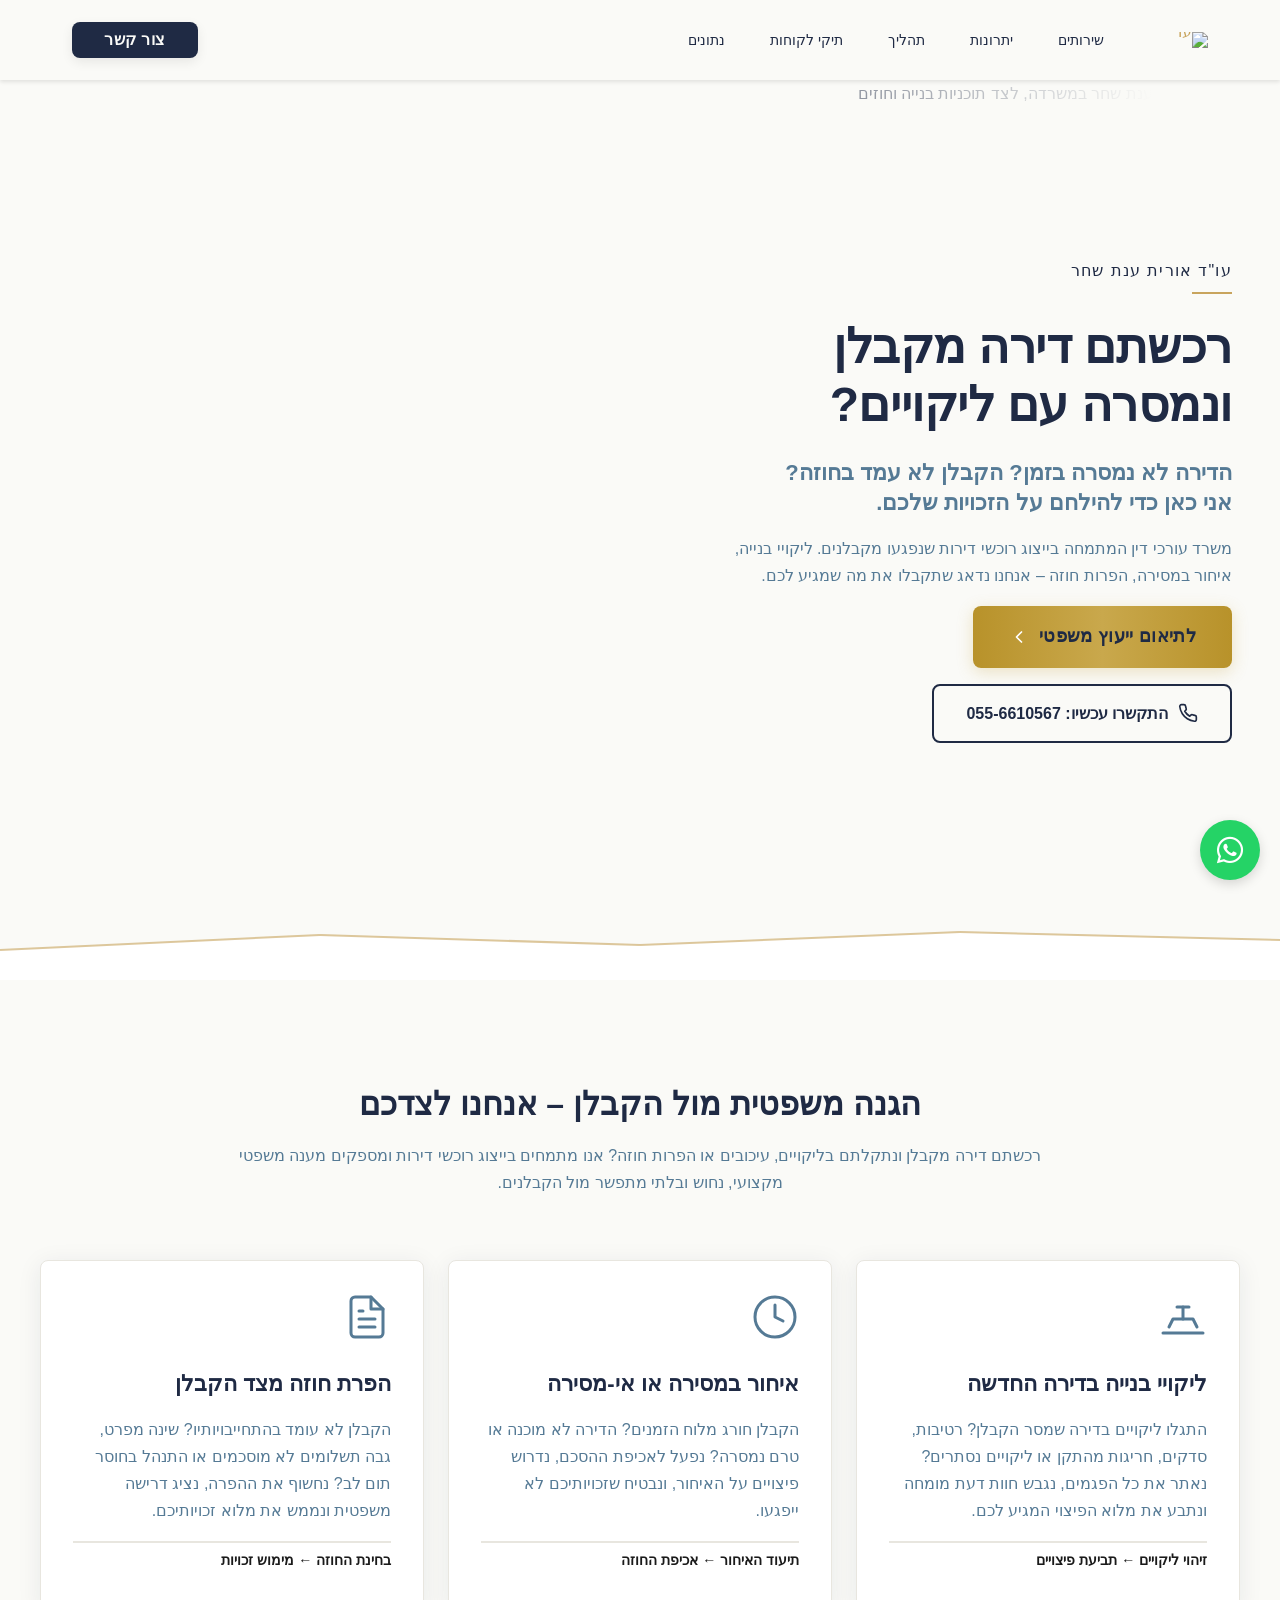
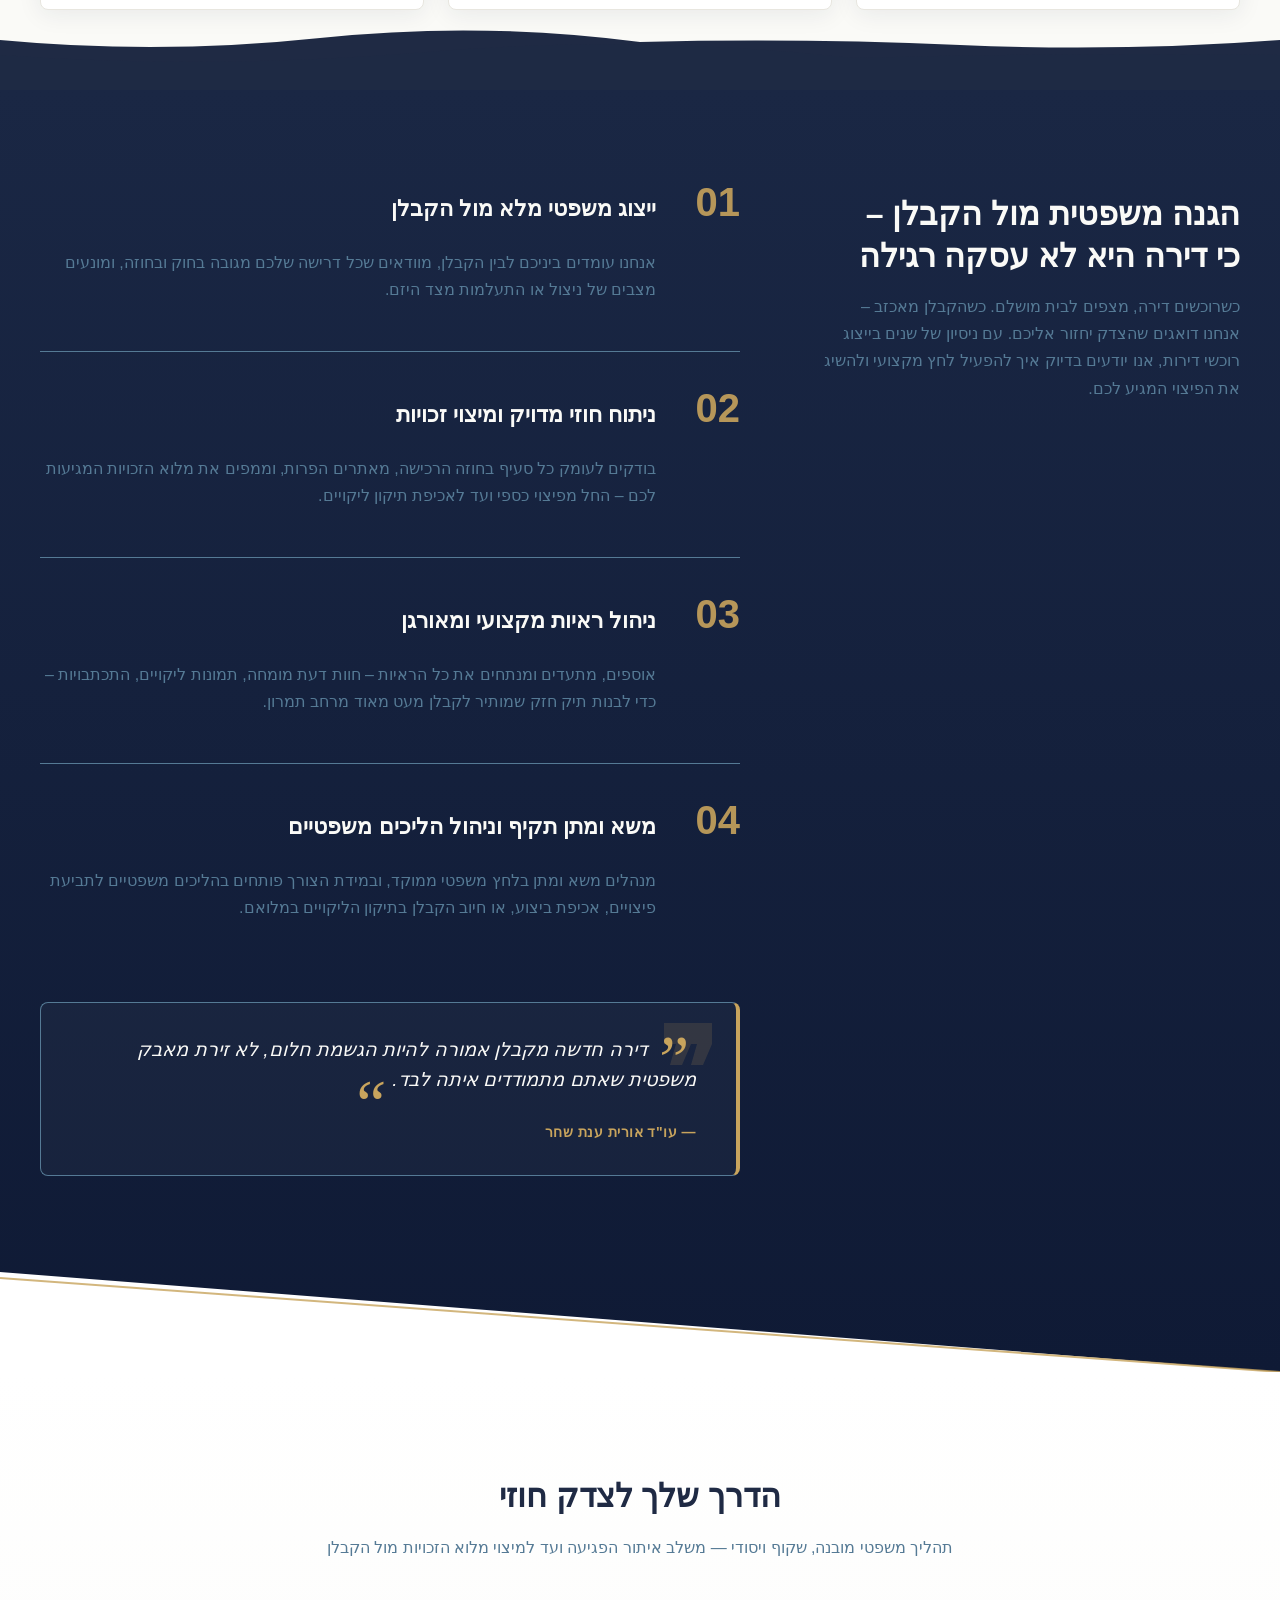
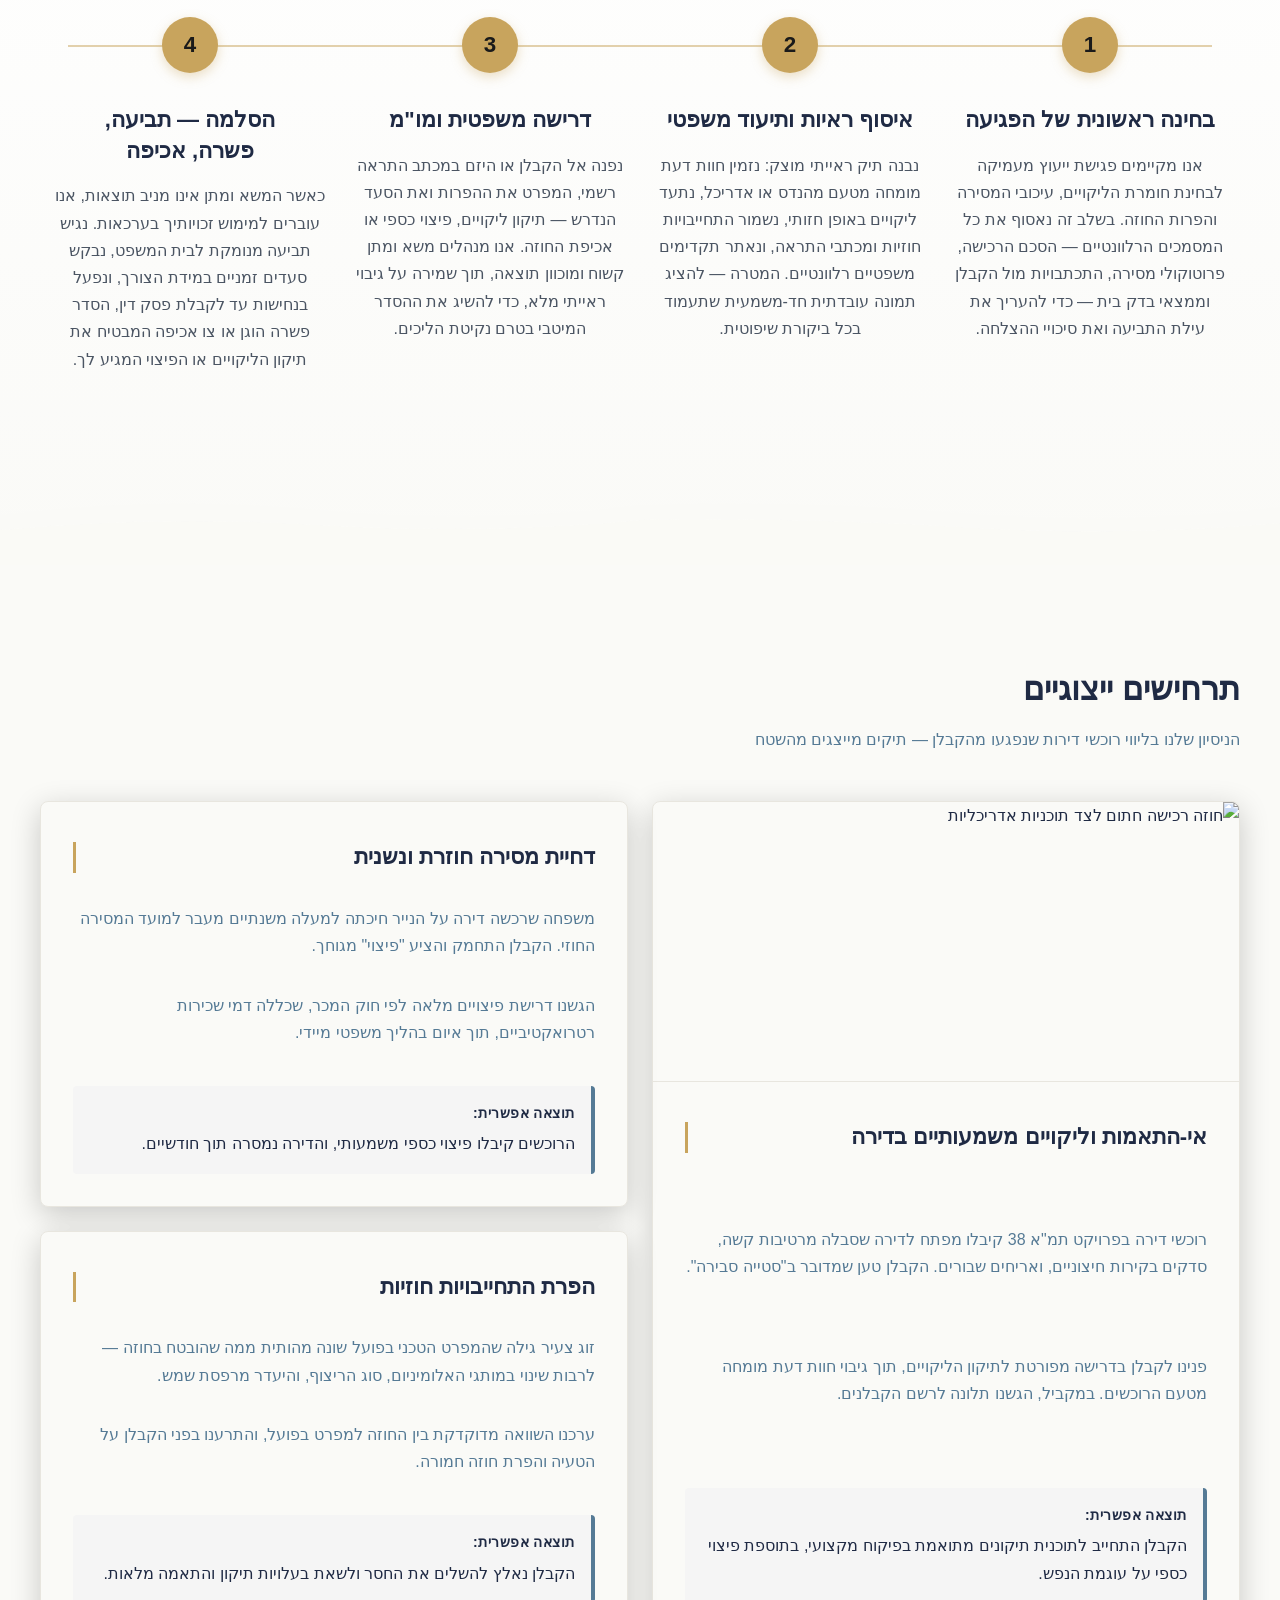
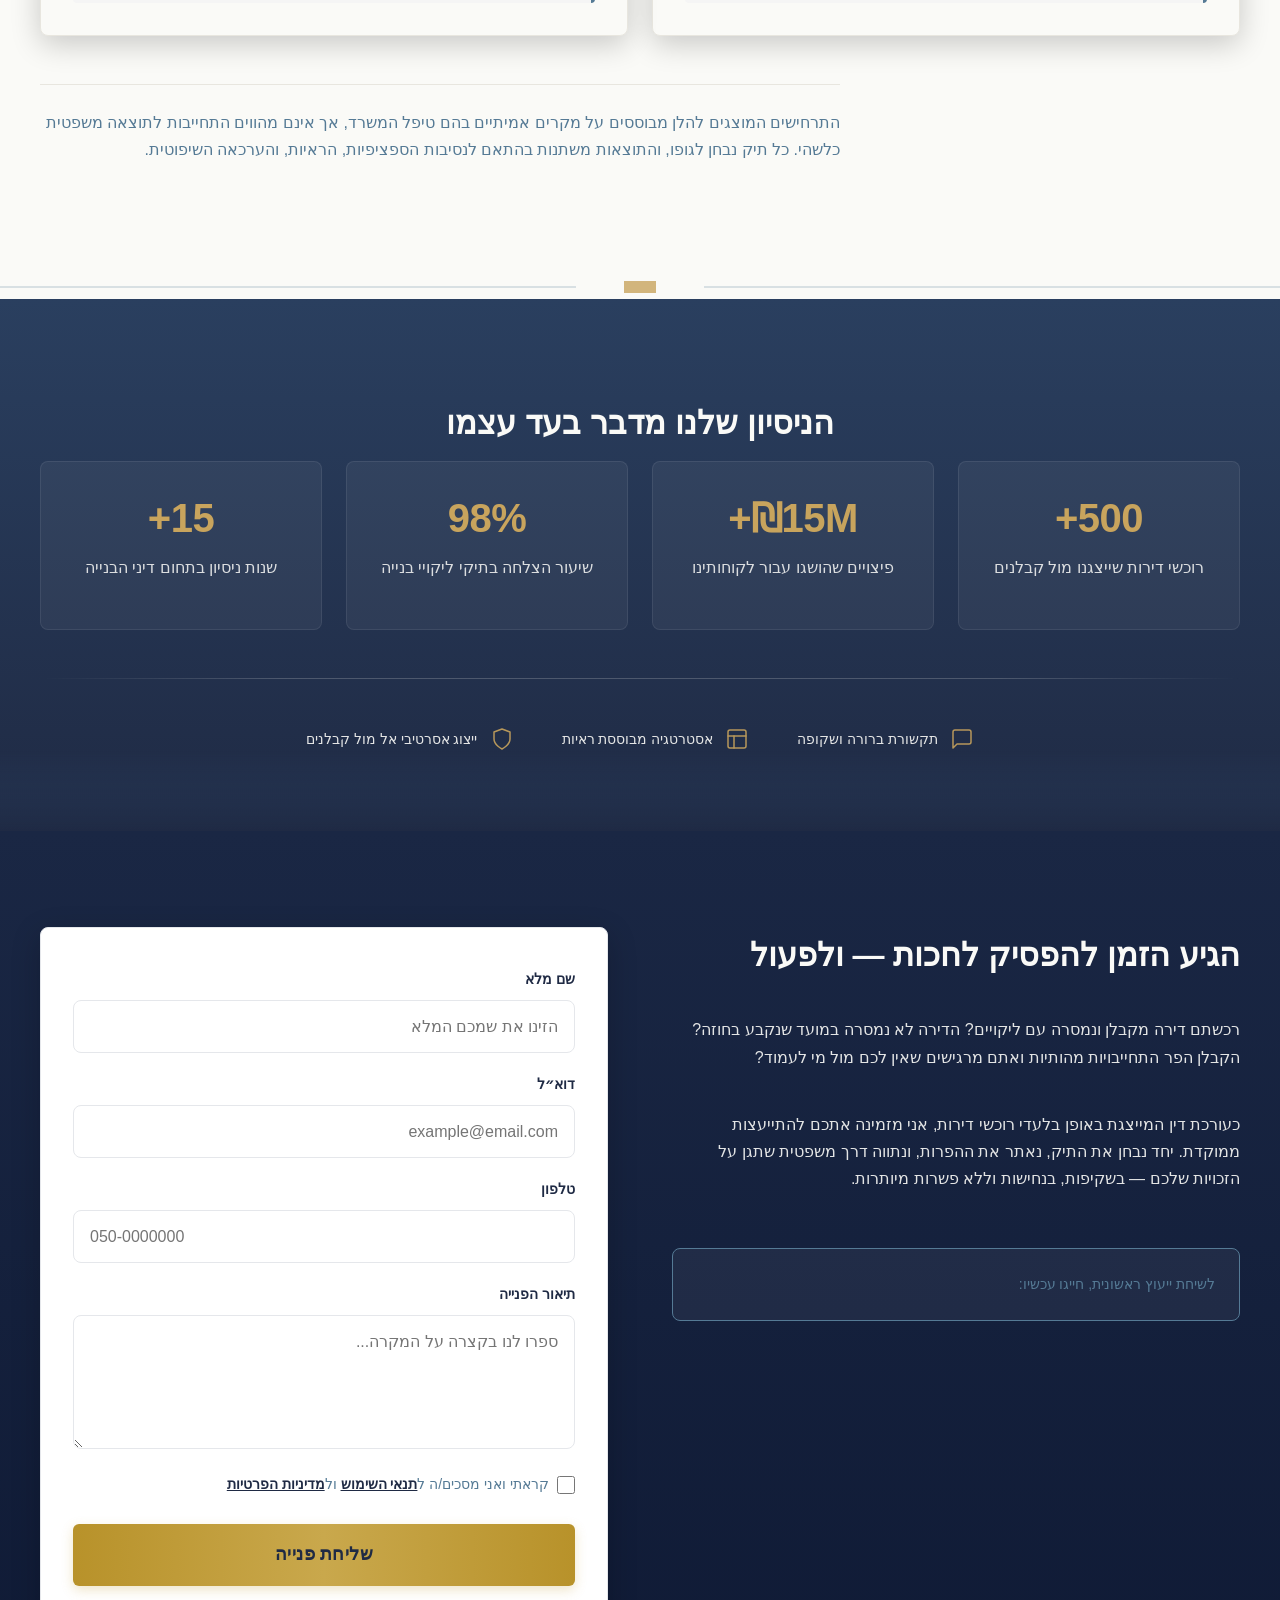
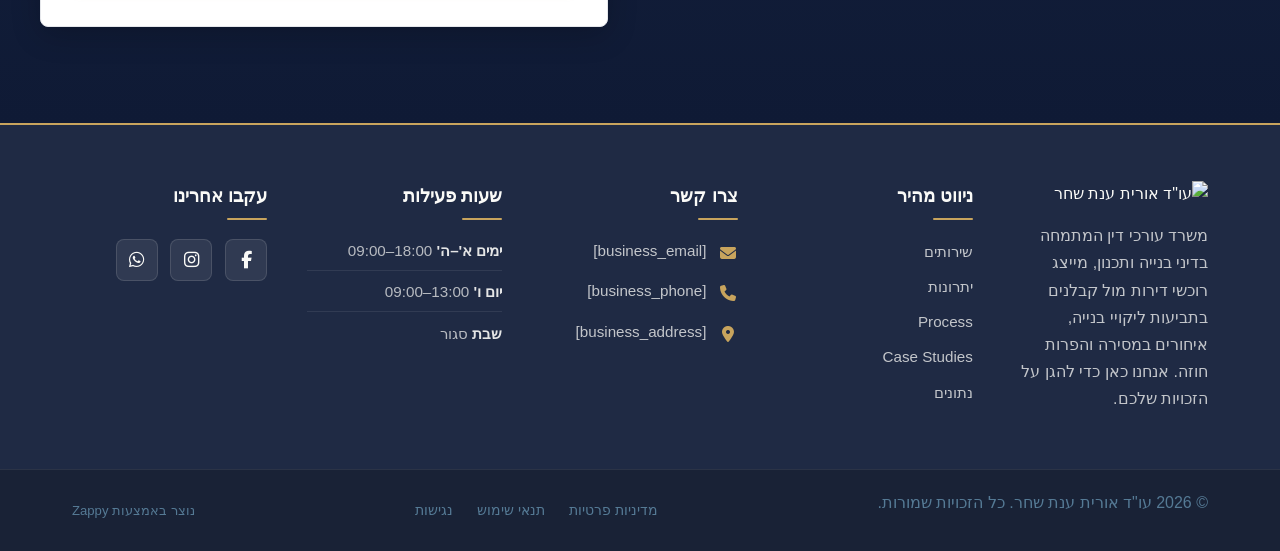
==== index.html @ d9e151fa "Initial website commit" ====
<!DOCTYPE html>
<html lang="he" dir="rtl">
<head>
    <meta charset="UTF-8">
    <meta name="viewport" content="width=device-width, initial-scale=1.0">
    <meta name="robots" content="index, follow">
    <title>הקבלן עשה לך עוול? נילחם על הזכויות שלך — עו&quot;ד אורית ענת שחר</title>
    <meta name="description" content="משרד עורכי דין המתמחה בליקויי בנייה, איחור במסירה והפרות חוזה. מייצגים רוכשי דירות מול קבלנים בנחישות וללא פשרות. צרו קשר עוד היום להערכת סיכויי התביעה שלכם.">
    <meta name="keywords" content="עורך דין ליקויי בנייה, law firm construction, תביעה נגד קבלן על ליקויי בנייה, ייצוג רוכשי דירות מול קבלנים, עו"ד דיני בנייה">
    
    <!-- Favicons -->
    <link rel="icon" type="image/x-icon" href="/assets/favicon.ico">
    <link rel="icon" type="image/png" sizes="16x16" href="/assets/favicon-16x16.png">
    <link rel="icon" type="image/png" sizes="32x32" href="/assets/favicon-32x32.png">
    <link rel="icon" type="image/png" sizes="48x48" href="/assets/favicon-48x48.png">
    <link rel="icon" type="image/png" sizes="192x192" href="/assets/favicon-192x192.png">
    <link rel="icon" type="image/png" sizes="512x512" href="/assets/favicon-512x512.png">
    <link rel="apple-touch-icon" href="/assets/apple-touch-icon.png">
    <!-- Zappy Analytics -->
<script>
(function() {
  'use strict';
  
  // Configuration
  var config = {
    websiteId: 'd4938ee7-b1e9-4eec-ac73-2bf0f45cf42d',
    apiUrl: 'https://api.zappy5.com/api/analytics/track',
    sessionDuration: 30 * 60 * 1000, // 30 minutes
    visitorDuration: 30 * 24 * 60 * 60 * 1000, // 30 days
    trackPageViews: true,
    trackClicks: true,
    trackFormSubmissions: true
  };
  
  // Generate or retrieve persistent visitor ID (30 days)
  function getVisitorId() {
    var visitorKey = 'zappy_visitor_' + config.websiteId;
    var visitor = null;
    
    try {
      visitor = localStorage.getItem(visitorKey);
      if (visitor) {
        var visitorData = JSON.parse(visitor);
        var now = Date.now();
        
        // Check if visitor ID is still valid (30 days)
        if (now - visitorData.created < config.visitorDuration) {
          // Update last seen timestamp
          visitorData.lastSeen = now;
          localStorage.setItem(visitorKey, JSON.stringify(visitorData));
          return visitorData.id;
        }
      }
    } catch (e) {
      console.warn('Zappy Analytics: LocalStorage not available');
    }
    
    // Generate new visitor ID
    var newVisitorId = 'zv_' + Date.now() + '_' + Math.random().toString(36).substr(2, 9);
    
    try {
      localStorage.setItem(visitorKey, JSON.stringify({
        id: newVisitorId,
        created: Date.now(),
        lastSeen: Date.now()
      }));
    } catch (e) {
      // Continue without local storage
    }
    
    return newVisitorId;
  }
  
  // Generate or retrieve session ID (30 minutes)
  function getSessionId() {
    var sessionKey = 'zappy_session_' + config.websiteId;
    var session = null;
    
    try {
      session = sessionStorage.getItem(sessionKey);
      if (session) {
        var sessionData = JSON.parse(session);
        var now = Date.now();
        
        // Check if session is still valid
        if (now - sessionData.timestamp < config.sessionDuration) {
          // Update timestamp
          sessionData.timestamp = now;
          sessionStorage.setItem(sessionKey, JSON.stringify(sessionData));
          return sessionData.id;
        }
      }
    } catch (e) {
      console.warn('Zappy Analytics: SessionStorage not available');
    }
    
    // Generate new session ID
    var newSessionId = 'zs_' + Date.now() + '_' + Math.random().toString(36).substr(2, 9);
    
    try {
      sessionStorage.setItem(sessionKey, JSON.stringify({
        id: newSessionId,
        timestamp: Date.now()
      }));
    } catch (e) {
      // Continue without session storage
    }
    
    return newSessionId;
  }
  
  var visitorId = getVisitorId();
  var sessionId = getSessionId();
  
  // Track an event
  function trackEvent(eventType, data) {
    data = data || {};
    
    var eventData = {
      website_id: config.websiteId,
      event_type: eventType,
      page_path: window.location.pathname,
      referrer: document.referrer || 'direct',
      visitor_id: visitorId,
      session_id: sessionId,
      metadata: data
    };
    
    // Use sendBeacon if available (better for page unload events)
    if (navigator.sendBeacon) {
      var blob = new Blob([JSON.stringify(eventData)], { type: 'application/json' });
      navigator.sendBeacon(config.apiUrl, blob);
    } else {
      // Fallback to fetch
      fetch(config.apiUrl, {
        method: 'POST',
        headers: {
          'Content-Type': 'application/json'
        },
        body: JSON.stringify(eventData),
        keepalive: true
      }).catch(function(error) {
        console.warn('Zappy Analytics: Failed to track event', error);
      });
    }
  }
  
  // Track page view
  if (config.trackPageViews) {
    trackEvent('pageview', {
      title: document.title,
      url: window.location.href
    });
  }
  
  // Track clicks on important elements
  if (config.trackClicks) {
    document.addEventListener('click', function(e) {
      var target = e.target;
      
      // Track button clicks (counted as actions)
      if (target.tagName === 'BUTTON' || target.closest('button')) {
        var button = target.tagName === 'BUTTON' ? target : target.closest('button');
        var clickMeta = {
          element: 'button',
          text: button.textContent.trim().substring(0, 100),
          id: button.id || null,
          class: button.className || null
        };
        
        trackEvent('click', clickMeta);
      }
      
      // Track link clicks (navigation - not counted as actions)
      else if (target.tagName === 'A' || target.closest('a')) {
        var link = target.tagName === 'A' ? target : target.closest('a');
        var navMeta = {
          element: 'link',
          text: link.textContent.trim().substring(0, 100),
          href: link.href,
          external: link.hostname !== window.location.hostname
        };
        
        trackEvent('navigation', navMeta);
      }
    }, true);
  }
  
  
  // Track form submissions
  if (config.trackFormSubmissions) {
    document.addEventListener('submit', function(e) {
      var form = e.target;
      
      trackEvent('form_submit', {
        form_id: form.id || null,
        form_name: form.name || null,
        form_action: form.action || null,
        form_method: form.method || 'GET'
      });
    }, true);
  }
  
  // Track time on page (send on page unload)
  var pageLoadTime = Date.now();
  
  window.addEventListener('beforeunload', function() {
    var timeOnPage = Math.floor((Date.now() - pageLoadTime) / 1000); // in seconds
    
    trackEvent('page_unload', {
      time_on_page: timeOnPage,
      page_path: window.location.pathname
    });
  });
  
  // Expose tracking function globally for custom events
  window.zappyAnalytics = {
    track: trackEvent,
    getVisitorId: function() { return visitorId; },
    getSessionId: function() { return sessionId; }
  };
  
})();
</script>
<!-- End Zappy Analytics -->
    <meta property="og:title" content="הקבלן עשה לך עוול? נילחם על הזכויות שלך — עו&quot;ד אורית ענת שחר">
    <meta property="og:description" content="משרד עורכי דין המתמחה בליקויי בנייה, איחור במסירה והפרות חוזה. מייצגים רוכשי דירות מול קבלנים בנחישות וללא פשרות. צרו קשר עוד היום להערכת סיכויי התביעה שלכם.">
    <meta name="twitter:card" content="summary_large_image">
    <meta name="twitter:title" content="הקבלן עשה לך עוול? נילחם על הזכויות שלך — עו&quot;ד אורית ענת שחר">
    <meta name="twitter:description" content="משרד עורכי דין המתמחה בליקויי בנייה, איחור במסירה והפרות חוזה. מייצגים רוכשי דירות מול קבלנים בנחישות וללא פשרות. צרו קשר עוד היום להערכת סיכויי התביעה שלכם.">
    <meta property="og:type" content="website">
  <meta property="og:locale" content="he_IL">
  
  
  
  
  
  <link rel="stylesheet" href="https://cdnjs.cloudflare.com/ajax/libs/font-awesome/6.4.0/css/all.min.css">
  <style>
    .skip-link { position: absolute; top: 0; left: 0; transform: translateY(-200%); padding: 12px 18px; background: var(--bg-dark, #1a1a1a); color: var(--text-light, #fff); font-weight: 600; border-radius: 0 0 8px 0; z-index: 10000; }
    .skip-link:focus { transform: none; outline: 2px solid var(--ring, #fff); outline-offset: 2px; }
    :focus-visible { outline: 2px solid var(--ring, currentColor); outline-offset: 3px; }
  </style>


  
    <!-- Favicons -->
    <link rel="icon" type="image/x-icon" href="/assets/favicon.ico">
    <link rel="icon" type="image/png" sizes="16x16" href="/assets/favicon-16x16.png">
    <link rel="icon" type="image/png" sizes="32x32" href="/assets/favicon-32x32.png">
    <link rel="icon" type="image/png" sizes="48x48" href="/assets/favicon-48x48.png">
    <link rel="icon" type="image/png" sizes="192x192" href="/assets/favicon-192x192.png">
    <link rel="icon" type="image/png" sizes="512x512" href="/assets/favicon-512x512.png">
    <link rel="apple-touch-icon" href="/assets/apple-touch-icon.png">
    <!-- Cookie Consent -->
    <link rel="stylesheet" href="https://cdn.jsdelivr.net/npm/vanilla-cookieconsent@3/dist/cookieconsent.css">
    <script src="https://cdn.jsdelivr.net/npm/vanilla-cookieconsent@3/dist/cookieconsent.umd.js"></script>
    <!-- Mickidum Accessibility Toolbar -->
    <script src="https://cdn.jsdelivr.net/gh/mickidum/acc_toolbar/acctoolbar/acctoolbar.min.js"></script>
    <link rel="stylesheet" href="/styles.css">
    <script>window.ZAPPY_WEBSITE_ID = "d4938ee7-b1e9-4eec-ac73-2bf0f45cf42d"; window.ZAPPY_API_BASE = "https://api.zappy5.com";</script>

    <style id="zappy-dropdown-submenu-styles">
      /* ========== DESKTOP DROPDOWN SUBMENU STYLES ========== */
      /* Base styles for dropdown submenus - parent must be positioned */
      .nav-menu li:has(.sub-menu), nav li:has(.sub-menu), .navbar li:has(.sub-menu), #navMenu li:has(.sub-menu) { position: relative; }
      /* Submenu base - hidden by default */
      .nav-menu .sub-menu, nav .sub-menu, .navbar .sub-menu, #navMenu .sub-menu { display: block !important; position: absolute !important; top: 100%; left: 0; min-width: 220px; background: white; border-radius: 8px; box-shadow: 0 8px 25px rgba(0,0,0,0.15); padding: 8px 0; opacity: 0; visibility: hidden; transform: translateY(10px); transition: all 0.3s ease; z-index: 1000; list-style: none; pointer-events: none; }
      /* CRITICAL: Desktop hover styles to show dropdown */
      .nav-menu li:hover > .sub-menu, nav li:hover > .sub-menu, .navbar li:hover > .sub-menu, #navMenu li:hover > .sub-menu { opacity: 1 !important; visibility: visible !important; transform: translateY(0) !important; pointer-events: auto !important; }
      /* Submenu item styling */
      .sub-menu li { list-style: none; margin: 0; padding: 0; }
      .sub-menu a { display: block !important; padding: 10px 16px !important; color: var(--text-dark, #333) !important; font-weight: 500; text-decoration: none; white-space: nowrap; transition: background-color 0.2s; }
      .sub-menu .zappy-nav-child > a { padding-left: 28px !important; font-size: 0.9em !important; opacity: 0.85 !important; }
      [dir="rtl"] .sub-menu .zappy-nav-child > a, html[lang="he"] .sub-menu .zappy-nav-child > a, html[lang="ar"] .sub-menu .zappy-nav-child > a { padding-left: 10px !important; padding-right: 28px !important; }
      .sub-menu .zappy-nav-parent > a { font-weight: 600 !important; }
      .sub-menu a:hover { background-color: #f5f5f5; }
      /* RTL (Hebrew/Arabic) dropdown positioning */
      [dir="rtl"] .nav-menu .sub-menu, [dir="rtl"] nav .sub-menu, [dir="rtl"] .navbar .sub-menu, html[lang="he"] .nav-menu .sub-menu, html[lang="he"] nav .sub-menu, html[lang="he"] .navbar .sub-menu, html[lang="ar"] .nav-menu .sub-menu, html[lang="ar"] nav .sub-menu, html[lang="ar"] .navbar .sub-menu { left: auto !important; right: 0 !important; }
      /* Hide empty dropdown menus (exclude catalog sub-menus that use <a> children instead of <li>) */
      .sub-menu:empty, .sub-menu:not(:has(li:not(.zappy-hidden-menu-item))):not(:has(> a)), .sub-menu:not(:has(li)):not(:has(> a)) { display: none !important; opacity: 0 !important; visibility: hidden !important; pointer-events: none !important; }
      /* Desktop: show submenu on Menu Group hover */
      li:has(.menu-group-title):hover > .sub-menu { opacity: 1 !important; visibility: visible !important; transform: translateY(0) !important; pointer-events: auto !important; }
      /* Menu Group title styling */
      .nav-menu > li > .menu-group-title, #navMenu > li > .menu-group-title { display: inline-block; padding: 0.5rem 1rem; cursor: default; user-select: none; }
      
      /* ========== MOBILE SUBMENU STYLES ========== */
      @media (max-width: 768px) {
        .nav-menu .sub-menu, nav .sub-menu, .navbar .sub-menu, #navMenu .sub-menu { position: static !important; transform: none !important; box-shadow: none !important; background: transparent !important; max-height: 0; overflow: hidden; opacity: 0; visibility: hidden; transition: max-height 0.3s ease, opacity 0.3s ease; padding: 0 !important; border-radius: 0 !important; }
        .navbar .sub-menu.mobile-expanded, .nav-menu .sub-menu.mobile-expanded, #navMenu .sub-menu.mobile-expanded { max-height: none !important; overflow-y: visible !important; opacity: 1 !important; visibility: visible !important; padding: 8px 0 8px 16px !important; }
        [dir="rtl"] .sub-menu.mobile-expanded, html[lang="he"] .sub-menu.mobile-expanded { padding: 8px 16px 8px 0 !important; }
        /* Disable hover behavior on mobile */
        .nav-menu li:hover > .sub-menu, nav li:hover > .sub-menu, .navbar li:hover > .sub-menu, #navMenu li:hover > .sub-menu { opacity: 0; visibility: hidden; pointer-events: none; }
        .nav-menu li > .sub-menu.mobile-expanded, nav li > .sub-menu.mobile-expanded, .navbar li > .sub-menu.mobile-expanded, #navMenu li > .sub-menu.mobile-expanded { opacity: 1 !important; visibility: visible !important; pointer-events: auto !important; }
        .nav-menu li:has(.sub-menu), nav li:has(.sub-menu), .navbar li:has(.sub-menu), #navMenu li:has(.sub-menu) { display: flex !important; flex-wrap: wrap !important; align-items: center !important; position: relative !important; min-height: 44px !important; }
        .nav-menu li:has(.sub-menu) > a, nav li:has(.sub-menu) > a, .navbar li:has(.sub-menu) > a, #navMenu li:has(.sub-menu) > a { flex: 1 !important; min-width: 0 !important; }
        .nav-menu li:has(.sub-menu) > .menu-group-title, nav li:has(.sub-menu) > .menu-group-title, .navbar li:has(.sub-menu) > .menu-group-title, #navMenu li:has(.sub-menu) > .menu-group-title { flex: 1 !important; min-width: 0 !important; padding: 0 !important; line-height: inherit !important; }
        .nav-menu li:has(.sub-menu) > .sub-menu, nav li:has(.sub-menu) > .sub-menu, .navbar li:has(.sub-menu) > .sub-menu, #navMenu li:has(.sub-menu) > .sub-menu { flex-basis: 100% !important; width: 100% !important; }
        .nav-menu li:has(.sub-menu) > a [class*="chevron"], .nav-menu li:has(.sub-menu) > a [class*="arrow"], .nav-menu li:has(.sub-menu) > a .fa-chevron-down, .nav-menu li:has(.sub-menu) > a .fa-angle-down, nav li:has(.sub-menu) > a [class*="chevron"], nav li:has(.sub-menu) > a [class*="arrow"], #navMenu li:has(.sub-menu) > a [class*="chevron"], #navMenu li:has(.sub-menu) > a [class*="arrow"] { display: none !important; visibility: hidden !important; }
        .mobile-submenu-toggle { display: flex !important; align-items: center !important; justify-content: center !important; width: 44px !important; height: auto !important; background: transparent !important; border: none !important; cursor: pointer !important; color: var(--text-dark) !important; position: static !important; flex-shrink: 0 !important; align-self: stretch !important; z-index: 2 !important; padding: 0 !important; margin: 0 !important; }
        .mobile-submenu-toggle::after { content: '' !important; width: 0 !important; height: 0 !important; border-left: 6px solid transparent !important; border-right: 6px solid transparent !important; border-top: 7px solid currentColor !important; transition: transform 0.3s ease !important; }
        .mobile-submenu-toggle.expanded::after { transform: rotate(180deg) !important; }
        .sub-menu a { padding: 10px 0 !important; display: block !important; color: var(--text-dark) !important; white-space: normal !important; }
        .sub-menu .zappy-nav-child > a { padding-left: 28px !important; font-size: 0.9em !important; opacity: 0.85 !important; }
        [dir="rtl"] .sub-menu .zappy-nav-child > a, html[lang="he"] .sub-menu .zappy-nav-child > a, html[lang="ar"] .sub-menu .zappy-nav-child > a { padding-left: 0 !important; padding-right: 28px !important; }
        .sub-menu .zappy-nav-parent > a { font-weight: 600 !important; }
        .nav-menu.active, #navMenu.active { max-width: 100vw !important; overflow-x: hidden !important; box-sizing: border-box !important; }
        .navbar .sub-menu li a, nav.navbar .sub-menu li a, .zappy-products-dropdown .sub-menu a { color: var(--text-dark) !important; }
      }
      @media (min-width: 769px) { .mobile-submenu-toggle { display: none !important; } }
    </style>

    <style id="zappy-widget-visibility">
      html[dir="rtl"] .whatsapp-float { right: 20px !important; left: auto !important; }
      html[dir="ltr"] .whatsapp-float, html:not([dir]) .whatsapp-float { left: 20px !important; right: auto !important; }
      html[dir="rtl"] #mic-access-tool-general-button, html[dir="rtl"] .mic-access-tool-general-button,
      html[dir="rtl"] #mic-init-access-tool .mic-access-tool-general-button,
      html[dir="rtl"] #mic-init-access-tool #mic-access-tool-general-button,
      html[dir="rtl"] ._access-icon { left: 20px !important; right: auto !important; }
      html[dir="ltr"] #mic-access-tool-general-button, html[dir="ltr"] .mic-access-tool-general-button,
      html[dir="ltr"] #mic-init-access-tool .mic-access-tool-general-button,
      html[dir="ltr"] #mic-init-access-tool #mic-access-tool-general-button,
      html[dir="ltr"] ._access-icon,
      html:not([dir]) #mic-access-tool-general-button, html:not([dir]) .mic-access-tool-general-button,
      html:not([dir]) #mic-init-access-tool .mic-access-tool-general-button,
      html:not([dir]) #mic-init-access-tool #mic-access-tool-general-button,
      html:not([dir]) ._access-icon { right: 20px !important; left: auto !important; }
      @media (max-width: 768px) { .whatsapp-float { display: flex !important; } }
      @media (min-width: 769px) { .whatsapp-float { display: flex !important; } }
      @media (max-width: 768px) {
        #mic-access-tool-general-button, .mic-access-tool-general-button,
        #mic-init-access-tool .mic-access-tool-general-button, #mic-init-access-tool #mic-access-tool-general-button,
        ._access-icon { display: flex !important; visibility: visible !important; opacity: 1 !important; pointer-events: auto !important; }
        #mic-access-tool-box.opened-mic-access-tool, .mic-access-tool-box.opened-mic-access-tool,
        #mic-init-access-tool #mic-access-tool-box.opened-mic-access-tool {
          visibility: visible !important; opacity: 1 !important; pointer-events: auto !important;
        }
      }
      @media (min-width: 769px) {
        #mic-access-tool-general-button, .mic-access-tool-general-button,
        #mic-init-access-tool .mic-access-tool-general-button, #mic-init-access-tool #mic-access-tool-general-button,
        ._access-icon { display: flex !important; visibility: visible !important; opacity: 1 !important; pointer-events: auto !important; }
        #mic-access-tool-box.opened-mic-access-tool, .mic-access-tool-box.opened-mic-access-tool,
        #mic-init-access-tool #mic-access-tool-box.opened-mic-access-tool {
          visibility: visible !important; opacity: 1 !important; pointer-events: auto !important;
        }
      }
    </style>
</head>
<body>
<a class="skip-link" href="#main">דלג לתוכן הראשי</a>
  <nav class="navbar" dir="rtl">
  <button class="mobile-toggle" id="mobileToggle" aria-label="Menu">
    <svg class="hamburger-icon" width="24" height="24" viewBox="0 0 24 24" fill="none">
      <path d="M3 12h18M3 6h18M3 18h18" stroke="currentColor" stroke-width="2" stroke-linecap="round"/>
    </svg>
    <svg class="close-icon" width="24" height="24" viewBox="0 0 24 24" fill="none" style="display: none;">
      <path d="M18 6L6 18M6 6l12 12" stroke="currentColor" stroke-width="2" stroke-linecap="round"/>
    </svg>
  </button>
  <button class="phone-header-btn" data-phone="[business_phone]" aria-label="Call">
    <svg width="20" height="20" viewBox="0 0 24 24" fill="currentColor">
      <path d="M22 16.92v3a2 2 0 0 1-2.18 2 19.79 19.79 0 0 1-8.63-3.07 19.5 19.5 0 0 1-6-6 19.79 19.79 0 0 1-3.07-8.67A2 2 0 0 1 4.11 2h3a2 2 0 0 1 2 1.72 12.84 12.84 0 0 0 .7 2.81 2 2 0 0 1-.45 2.11L8.09 9.91a16 16 0 0 0 6 6l1.27-1.27a2 2 0 0 1 2.11-.45 12.84 12.84 0 0 0 2.81.7A2 2 0 0 1 22 16.92z"/>
    </svg>
  </button>
  <div class="nav-container">
    <div class="nav-right-group"><div class="nav-brand">
      <a href="/" class="logo-link"><img class="logo" src="/assets/site-----image-1.webp" alt="עו" ד אורית ענת שחר"></a>
    </div><ul class="nav-menu" id="navMenu"><li><a href="#services">שירותים</a></li><li><a href="#benefits">יתרונות</a></li><li><a href="#process">תהליך</a></li><li><a href="#case-studies">תיקי לקוחות</a></li><li><a href="#stats">נתונים</a></li><li class="mobile-contact-link nav-cta-mobile-item"><a href="#contact" class="nav-cta-btn">צור קשר</a></li></ul></div>
    
    <div class="nav-cta-container">
      <a href="#contact" class="nav-cta-btn">צור קשר</a>
    </div>
  </div>
</nav>
<script>

// Navbar Mobile Menu Toggle and Contrast Fix
(function() {
  // Use 'load' event instead of 'DOMContentLoaded' to ensure we run AFTER all other scripts
  window.addEventListener('load', function() {
    
    // FIX MOBILE BUTTON CONTRAST
    // Detect navbar background color and apply contrasting color to mobile buttons
    const navbar = document.querySelector('.navbar, nav, header');
    if (!navbar) {
      console.log('[Navbar] Navbar element not found');
      return;
    }
    
    // DECLARE VARIABLES EARLY to avoid Temporal Dead Zone errors
    // These are used in multiple places below
    let mobileToggle = document.getElementById('mobileToggle') ||
                       document.querySelector('.mobile-toggle') ||
                       document.querySelector('.hamburger') ||
                       document.querySelector('.hamburger-menu') ||
                       document.querySelector('.menu-toggle') ||
                       document.querySelector('.burger-menu') ||
                       document.querySelector('[aria-label="Menu"]') ||
                       document.querySelector('[aria-label="תפריט"]');
    
    const phoneBtn = document.querySelector('.phone-header-btn');
    
    const computedStyle = window.getComputedStyle(navbar);
    let bgColor = computedStyle.backgroundColor;
    
    console.log('[Navbar] Initial navbar background:', bgColor);
    
    // Check if background is transparent or rgba with 0 alpha
    const isTransparent = bgColor === 'transparent' || 
                         bgColor === 'rgba(0, 0, 0, 0)' ||
                         (bgColor.startsWith('rgba') && bgColor.includes(', 0)'));
    
    if (isTransparent) {
      // Check for background-image or gradient
      const bgImage = computedStyle.backgroundImage;
      if (bgImage && bgImage !== 'none') {
        console.log('[Navbar] Navbar has background image/gradient, using dark text');
        bgColor = 'rgb(240, 240, 240)'; // Assume light background
      } else {
        // Transparent navbar - check body background
        const bodyBg = window.getComputedStyle(document.body).backgroundColor;
        console.log('[Navbar] Navbar transparent, using body background:', bodyBg);
        bgColor = bodyBg;
      }
    }
    
    // Calculate luminance to determine if background is light or dark
    const rgb = bgColor.match(/\d+/g);
    if (rgb && rgb.length >= 3) {
      const r = parseInt(rgb[0]);
      const g = parseInt(rgb[1]);
      const b = parseInt(rgb[2]);
      const luminance = (0.299 * r + 0.587 * g + 0.114 * b) / 255;
      
      // Mobile button colors are set by Claude's AI-generated CSS (same as .nav-menu a)
      // No dynamic color overrides needed - colors come from the generated navbar CSS
      console.log('[Navbar] Mobile button colors preserved from Claude CSS (luminance:', luminance.toFixed(2) + ')');
      
      // FIX ICON SIZES - Ensure SVGs are properly sized and visible
      // INJECT CRITICAL CSS TO OVERRIDE ANY CONFLICTING RULES
      const criticalCSS = document.createElement('style');
      criticalCSS.id = 'zappy-mobile-nav-fix';
      const htmlLang = document.documentElement.lang || 'en';
      const htmlDir = document.documentElement.dir || 'ltr';
      // Check both dir attribute AND lang for RTL detection
      // dir="rtl" is the most reliable indicator
      const isRTL = htmlDir === 'rtl' || htmlLang === 'he' || htmlLang === 'ar';
      
      criticalCSS.textContent = `
        /* Hide mobile buttons on desktop, show only on mobile */
        @media (min-width: 769px) {
          .mobile-toggle,
          .phone-header-btn {
            display: none !important;
          }
        }
        
        /* Show and position mobile buttons correctly on mobile */
        @media (max-width: 768px) {
          .navbar,
          nav.navbar {
            min-height: 70px !important;
          }

          .mobile-toggle,
          .phone-header-btn {
            position: absolute !important;
            top: 0 !important;
            bottom: 0 !important;
            margin-top: auto !important;
            margin-bottom: auto !important;
            transform: none !important;
            z-index: 1001 !important;
            display: flex !important;
            align-items: center !important;
            justify-content: center !important;
            width: 36px !important;
            height: 36px !important;
            border-radius: 50% !important;
            border: none !important;
            cursor: pointer !important;
            padding: 6px !important;
            background: none !important;
            color: var(--nav-text, var(--text-dark)) !important;
            touch-action: manipulation !important;
            -webkit-tap-highlight-color: transparent !important;
          }

          html[data-zappy-site-type="ecommerce"] .phone-header-btn,
          body[data-zappy-site-type="ecommerce"] .phone-header-btn,
          html[data-zappy-site-type="ecommerce"] header .phone-header-btn,
          html[data-zappy-site-type="ecommerce"] nav .phone-header-btn {
            display: none !important;
            visibility: hidden !important;
            width: 0 !important;
            height: 0 !important;
            min-width: 0 !important;
            overflow: hidden !important;
          }
          
          /* LTR positioning (default): hamburger LEFT, phone RIGHT */
          html:not([dir="rtl"]):not([lang="he"]):not([lang="ar"]) .mobile-toggle,
          html[dir="ltr"] .mobile-toggle {
            left: 12px !important;
            right: auto !important;
          }
          html:not([dir="rtl"]):not([lang="he"]):not([lang="ar"]) .phone-header-btn,
          html[dir="ltr"] .phone-header-btn {
            right: 12px !important;
            left: auto !important;
          }
          
          /* RTL positioning: hamburger RIGHT, phone LEFT */
          html[dir="rtl"] .mobile-toggle,
          html[lang="he"] .mobile-toggle,
          html[lang="ar"] .mobile-toggle {
            right: 12px !important;
            left: auto !important;
          }
          html[dir="rtl"] .phone-header-btn,
          html[lang="he"] .phone-header-btn,
          html[lang="ar"] .phone-header-btn {
            left: 12px !important;
            right: auto !important;
          }
          
          /* CRITICAL: Ensure nav-container has min-height on mobile */
          /* All children are positioned absolutely/fixed on mobile, so height:auto collapses to 0 */
          .nav-container {
            min-height: 70px !important;
            position: relative !important;
          }
          
          /* Ensure SVG icons are properly sized and inherit color */
          .mobile-toggle svg,
          .phone-header-btn svg {
            width: 24px !important;
            height: 24px !important;
            /* Don't force display - let JavaScript control hamburger/close toggle */
          }
          
          /* Reset nav-cta-container on mobile - remove desktop box-shadow/padding */
          /* that creates a visible ghost box when CTA button is hidden */
          .nav-cta-container {
            box-shadow: none !important;
            padding: 0 !important;
          }
          
          /* Hide nav-cta-container entirely on mobile when there's no lang-switcher */
          /* (only the CTA button is inside, and it's hidden on mobile) */
          .nav-cta-container:not(:has(.lang-switcher)) {
            display: none !important;
          }
          
          /* CRITICAL: Prevent hero image fade gradient from bleeding over headline text */
          /* The .image-fade-gradient has bottom: -30px (extends below parent) */
          /* On mobile stacked layout, this overlaps the h1 text below the image */
          .hero-image-column {
            overflow: hidden !important;
          }
          .image-fade-gradient {
            bottom: 0 !important;
          }
          
          /* Hide desktop language switcher on mobile - hamburger menu handles it */
          /* High specificity to override stored CSS */
          .lang-switcher,
          .nav-cta-container .lang-switcher,
          .nav-container .lang-switcher,
          .navbar .lang-switcher,
          .navbar .nav-cta-container .lang-switcher {
            display: none !important;
          }
        }
      `;
      
      // Remove existing fix if present and inject new one
      const existing = document.getElementById('zappy-mobile-nav-fix');
      if (existing) existing.remove();
      document.head.appendChild(criticalCSS);
      
      console.log('[Navbar] Critical CSS injected for mobile nav positioning');
      
      // ONLY apply inline positioning styles on mobile viewport
      // On desktop, the CSS handles hiding these buttons with display: none
      // Inline styles were breaking desktop layout by overriding CSS
      const isMobileViewport = window.innerWidth <= 768;
      
      if (mobileToggle) {
        // Icon sizing applies to all viewports for consistency
        const hamburgerIcon = mobileToggle.querySelector('.hamburger-icon');
        const closeIcon = mobileToggle.querySelector('.close-icon');
        
        if (hamburgerIcon) {
          hamburgerIcon.style.setProperty('width', '24px', 'important');
          hamburgerIcon.style.setProperty('height', '24px', 'important');
          hamburgerIcon.style.setProperty('display', 'block', 'important'); // Show hamburger by default
        }
        if (closeIcon) {
          closeIcon.style.setProperty('width', '24px', 'important');
          closeIcon.style.setProperty('height', '24px', 'important');
          closeIcon.style.setProperty('display', 'none', 'important'); // Hide close icon by default
        }
        
        // ONLY set positioning inline styles on mobile
        if (isMobileViewport) {
          mobileToggle.style.setProperty('position', 'absolute', 'important');
          mobileToggle.style.setProperty('top', '0', 'important');
          mobileToggle.style.setProperty('bottom', '0', 'important');
          mobileToggle.style.setProperty('margin-top', 'auto', 'important');
          mobileToggle.style.setProperty('margin-bottom', 'auto', 'important');
          mobileToggle.style.setProperty('transform', 'none', 'important');
          mobileToggle.style.setProperty('z-index', '1001', 'important');
          
          // Clear any inline left/right so CSS can take over based on html[dir]
          mobileToggle.style.removeProperty('left');
          mobileToggle.style.removeProperty('right');
          
          console.log('[Navbar] Mobile toggle positioning applied (mobile viewport)');
        } else {
          // On desktop, clear any positioning styles to let CSS handle it
          mobileToggle.style.removeProperty('position');
          mobileToggle.style.removeProperty('top');
          mobileToggle.style.removeProperty('transform');
          mobileToggle.style.removeProperty('z-index');
          mobileToggle.style.removeProperty('left');
          mobileToggle.style.removeProperty('right');
          console.log('[Navbar] Desktop viewport - cleared mobile toggle inline positioning');
        }
      }
      
      if (phoneBtn) {
        // Icon sizing applies to all viewports
        const phoneIcon = phoneBtn.querySelector('svg');
        if (phoneIcon) {
          phoneIcon.style.width = '24px';
          phoneIcon.style.height = '24px';
          phoneIcon.setAttribute('width', '24');
          phoneIcon.setAttribute('height', '24');
        }
        
        // ONLY set positioning inline styles on mobile
        if (isMobileViewport) {
          phoneBtn.style.setProperty('position', 'absolute', 'important');
          phoneBtn.style.setProperty('top', '0', 'important');
          phoneBtn.style.setProperty('bottom', '0', 'important');
          phoneBtn.style.setProperty('margin-top', 'auto', 'important');
          phoneBtn.style.setProperty('margin-bottom', 'auto', 'important');
          phoneBtn.style.setProperty('transform', 'none', 'important');
          phoneBtn.style.setProperty('z-index', '1001', 'important');
          
          // Clear any inline left/right so CSS can take over based on html[dir]
          phoneBtn.style.removeProperty('left');
          phoneBtn.style.removeProperty('right');
          
          console.log('[Navbar] Phone button positioning applied (mobile viewport)');
        } else {
          // On desktop, clear any positioning styles to let CSS handle it
          phoneBtn.style.removeProperty('position');
          phoneBtn.style.removeProperty('top');
          phoneBtn.style.removeProperty('transform');
          phoneBtn.style.removeProperty('z-index');
          phoneBtn.style.removeProperty('left');
          phoneBtn.style.removeProperty('right');
          console.log('[Navbar] Desktop viewport - cleared phone button inline positioning');
        }
      }
    } else {
      console.log('[Navbar] Could not parse background color:', bgColor);
    }
    
    // MOBILE MENU TOGGLE
    // Re-query in case DOM changed (mobileToggle already declared at top of function)
    mobileToggle = document.getElementById('mobileToggle') ||
                   document.querySelector('.mobile-toggle') ||
                   document.querySelector('.hamburger') ||
                   document.querySelector('.hamburger-menu') ||
                   document.querySelector('.menu-toggle') ||
                   document.querySelector('.burger-menu') ||
                   document.querySelector('[aria-label="Menu"]') ||
                   document.querySelector('[aria-label="תפריט"]');
    
    // EXPANDED SEARCH: Find nav menu by ID or class
    const navMenu = document.getElementById('navMenu') ||
                  document.querySelector('.nav-menu') ||
                  document.querySelector('.nav-links') ||
                  document.querySelector('nav ul:not(.submenu)');
    
    if (!mobileToggle || !navMenu) {
      console.log('[Navbar] Mobile toggle or menu not found:', { toggle: !!mobileToggle, menu: !!navMenu });
      return;
    }
    
    // Ensure navMenu has ID for CSS targeting
    if (!navMenu.id) {
      navMenu.id = 'navMenu';
    }
    
    console.log('[Navbar] Initializing mobile menu...');
    
    // Remove any existing event listeners by cloning the button
    const newToggle = mobileToggle.cloneNode(true);
    mobileToggle.parentNode.replaceChild(newToggle, mobileToggle);
    
    // Toggle menu handler (shared by click and touchend)
    function handleToggle(e) {
      e.preventDefault();
      e.stopPropagation();
      
      const hamburgerIcon = newToggle.querySelector('.hamburger-icon');
      const closeIcon = newToggle.querySelector('.close-icon');
      const isActive = navMenu.classList.contains('active');
      
      if (isActive) {
        // Close menu
        navMenu.classList.remove('active');
        if (hamburgerIcon) hamburgerIcon.style.setProperty('display', 'block', 'important');
        if (closeIcon) closeIcon.style.setProperty('display', 'none', 'important');
        document.body.style.overflow = '';
        document.body.classList.remove('menu-open');
        console.log('[Navbar] Menu closed');
      } else {
        // Open menu
        navMenu.classList.add('active');
        if (hamburgerIcon) hamburgerIcon.style.setProperty('display', 'none', 'important');
        if (closeIcon) closeIcon.style.setProperty('display', 'block', 'important');
        document.body.style.overflow = 'hidden';
        document.body.classList.add('menu-open');
        console.log('[Navbar] Menu opened');
      }
    }
    
    // Use click for desktop/emulation and touchend as iOS Safari fallback.
    // Prevent double-fire with a timestamp guard.
    var lastToggleTime = 0;
    function guardedToggle(e) {
      var now = Date.now();
      if (now - lastToggleTime < 300) return;
      lastToggleTime = now;
      handleToggle(e);
    }
    
    newToggle.addEventListener('click', guardedToggle);
    newToggle.addEventListener('touchend', guardedToggle);

    // Close the full-screen overlay menu on Escape
    document.addEventListener('keydown', function(e) {
      if ((e.key === 'Escape' || e.key === 'Esc') && navMenu.classList.contains('active')) {
        const hamburgerIcon = newToggle.querySelector('.hamburger-icon');
        const closeIcon = newToggle.querySelector('.close-icon');
        navMenu.classList.remove('active');
        if (hamburgerIcon) hamburgerIcon.style.setProperty('display', 'block', 'important');
        if (closeIcon) closeIcon.style.setProperty('display', 'none', 'important');
        document.body.style.overflow = '';
        document.body.classList.remove('menu-open');
        console.log('[Navbar] Menu closed (Escape)');
      }
    });
    
    // Close menu when clicking nav links (but NOT dropdown toggles)
    const navLinks = navMenu.querySelectorAll('a');
    navLinks.forEach(function(link) {
      link.addEventListener('click', function() {
        // Don't close if it's a dropdown child (unless it's a real navigation link)
        if (this.getAttribute('href') === '#') return;
        
        const hamburgerIcon = newToggle.querySelector('.hamburger-icon');
        const closeIcon = newToggle.querySelector('.close-icon');
        
        navMenu.classList.remove('active');
        if (hamburgerIcon) hamburgerIcon.style.setProperty('display', 'block', 'important');
        if (closeIcon) closeIcon.style.setProperty('display', 'none', 'important');
        document.body.style.overflow = '';
        document.body.classList.remove('menu-open');
        console.log('[Navbar] Menu closed (link clicked)');
      });
    });
    
    // DROPDOWN MENU TOGGLE (for mobile and touch devices)
    var dropdownToggles = navMenu.querySelectorAll('.dropdown-toggle');
    dropdownToggles.forEach(function(toggle) {
      toggle.addEventListener('click', function(e) {
        e.preventDefault();
        e.stopPropagation();
        var parent = this.closest('.nav-dropdown');
        if (!parent) return;
        
        // Close other open dropdowns at the same level
        var siblings = parent.parentNode.querySelectorAll('.nav-dropdown.open');
        siblings.forEach(function(sib) {
          if (sib !== parent) sib.classList.remove('open');
        });
        
        parent.classList.toggle('open');
        console.log('[Navbar] Dropdown toggled:', parent.classList.contains('open') ? 'open' : 'closed');
      });
    });
    
    // Close dropdowns when clicking outside
    document.addEventListener('click', function(e) {
      if (!e.target.closest('.nav-dropdown')) {
        var openDropdowns = document.querySelectorAll('.nav-dropdown.open');
        openDropdowns.forEach(function(dd) { dd.classList.remove('open'); });
      }
    });
    
    console.log('[Navbar] Dropdown handlers initialized for ' + dropdownToggles.length + ' dropdowns');
    
    // Phone button functionality (phoneBtn already declared at top of function)
    if (phoneBtn) {
      phoneBtn.addEventListener('click', function() {
        // Get phone number from placeholder in page or use default
        const phoneLinks = document.querySelectorAll('a[href^="tel:"]');
        const phoneNumber = phoneLinks.length > 0 
          ? phoneLinks[0].getAttribute('href').replace('tel:', '')
          : '[business_phone]';
        
        window.location.href = 'tel:' + phoneNumber;
        console.log('[Navbar] Phone button clicked');
      });
    }
    
    console.log('[Navbar] Mobile menu initialized successfully');
    
    // WhatsApp button visibility is now controlled via CSS (siteSettings).
    // No JS-based desktop hiding — the button is visible on both mobile and desktop by default.
  });
})();

</script>
  
  <main id="main">
    <section data-band-index="0" id="hero" class="index-hero-section" data-layout-spec="בית-hero" data-hero-treatment="fade-bleed" style="--hero-fade-color: var(--bg-light);" data-hero-type="fullscreen-scrim">
  <img loading="eager" fetchpriority="high" class="hero-fade-img" data-hero-bg="true" data-placeholder="index-hero-image-1" data-context="A confident female attorney in her late 40s, wearing a professional navy blazer over a cream blouse, standing in a bright modern legal office with large windows. On her desk, visible architectural blueprints, rolled construction drawings, a legal contract, and a gold-accented pen. Natural daylight fills the space, creating a trustworthy and authoritative atmosphere." width="1200" height="600" src="/assets/site-index-hero-image-1.webp" alt="עורכת דין אורית ענת שחר במשרדה, לצד תוכניות בנייה וחוזים">
  
  <div class="hero-fade-content">
    <p class="hero-eyebrow">עו"ד אורית ענת שחר</p>
    <h1 class="display-xl">רכשתם דירה מקבלן<br>ונמסרה עם ליקויים?</h1>
    <h3 class="hero-subtitle">הדירה לא נמסרה בזמן? הקבלן לא עמד בחוזה?<br>אני כאן כדי להילחם על הזכויות שלכם.</h3>
    <p class="hero-description">משרד עורכי דין המתמחה בייצוג רוכשי דירות שנפגעו מקבלנים. ליקויי בנייה, איחור במסירה, הפרות חוזה – אנחנו נדאג שתקבלו את מה שמגיע לכם.</p>
    <div class="hero-cta-row">
      <a href="#contact" class="btn-primary">
        <span>לתיאום ייעוץ משפטי</span>
        <svg data-element-type="icon" data-icon-type="svg" width="20" height="20" viewBox="0 0 24 24" fill="none" stroke="currentColor" stroke-width="2" stroke-linecap="round" stroke-linejoin="round"><polyline points="15 18 9 12 15 6"/></svg>
      </a>
      <a href="tel:0556610567" class="btn-secondary">
        <svg data-element-type="icon" data-icon-type="svg" width="20" height="20" viewBox="0 0 24 24" fill="none" stroke="currentColor" stroke-width="2" stroke-linecap="round" stroke-linejoin="round"><path d="M22 16.92v3a2 2 0 0 1-2.18 2 19.79 19.79 0 0 1-8.63-3.07 19.5 19.5 0 0 1-6-6 19.79 19.79 0 0 1-3.07-8.67A2 2 0 0 1 4.11 2h3a2 2 0 0 1 2 1.72 12.84 12.84 0 0 0 .7 2.81 2 2 0 0 1-.45 2.11L8.09 9.91a16 16 0 0 0 6 6l1.27-1.27a2 2 0 0 1 2.11-.45 12.84 12.84 0 0 0 2.81.7A2 2 0 0 1 22 16.92z"/></svg>
        <span>התקשרו עכשיו: 055-6610567</span>
      </a>
    </div>
  </div>

  <div class="index-hero-divider-wrapper">
    <svg data-no-icon-edit="true" aria-hidden="true" viewBox="0 0 1200 60" preserveAspectRatio="none" xmlns="http://www.w3.org/2000/svg">
      <path d="M0,60 L0,30 L300,15 L600,25 L900,12 L1200,20 L1200,60 Z" fill="#FFFFFF"/>
      <line x1="0" y1="30" x2="300" y2="15" stroke="#C8A45D" stroke-width="2" opacity="0.6"/>
      <line x1="300" y1="15" x2="600" y2="25" stroke="#C8A45D" stroke-width="2" opacity="0.6"/>
      <line x1="600" y1="25" x2="900" y2="12" stroke="#C8A45D" stroke-width="2" opacity="0.6"/>
      <line x1="900" y1="12" x2="1200" y2="20" stroke="#C8A45D" stroke-width="2" opacity="0.6"/>
    </svg>
  </div>
</section>

<section data-band-index="1" id="services" class="index-services-section" data-layout-spec="בית-services">
    <div class="index-services-section__container">
        <!-- Intro Block -->
        <div class="index-services-section__intro">
            <h2 class="index-services-section__headline">הגנה משפטית מול הקבלן – אנחנו לצדכם</h2>
            <p class="index-services-section__subheadline">רכשתם דירה מקבלן ונתקלתם בליקויים, עיכובים או הפרות חוזה? אנו מתמחים בייצוג רוכשי דירות ומספקים מענה משפטי מקצועי, נחוש ובלתי מתפשר מול הקבלנים.</p>
        </div>

        <!-- Services Grid -->
        <div class="index-services-section__grid">
            <!-- Card 1: Construction Defects -->
            <article class="index-services-section__card">
                <div class="index-services-section__card-icon">
                    <svg data-element-type="icon" data-icon-type="svg" viewBox="0 0 24 24" fill="none" stroke="currentColor" stroke-width="1.5" stroke-linecap="round" stroke-linejoin="round">
                        <path d="M2 20h20"/>
                        <path d="M5 17l2-4h10l2 4"/>
                        <path d="M12 13V7"/>
                        <path d="M9 7h6"/>
                    </svg>
                </div>
                <h3 class="index-services-section__card-title">ליקויי בנייה בדירה החדשה</h3>
                <p class="index-services-section__card-text">התגלו ליקויים בדירה שמסר הקבלן? רטיבות, סדקים, חריגות מהתקן או ליקויים נסתרים? נאתר את כל הפגמים, נגבש חוות דעת מומחה ונתבע את מלוא הפיצוי המגיע לכם.</p>
                <span class="index-services-section__card-action" style="color: #1A1A1A !important">זיהוי ליקויים ← תביעת פיצויים</span>
            </article>

            <!-- Card 2: Delayed or Non-Delivery -->
            <article class="index-services-section__card">
                <div class="index-services-section__card-icon">
                    <svg data-element-type="icon" data-icon-type="svg" viewBox="0 0 24 24" fill="none" stroke="currentColor" stroke-width="1.5" stroke-linecap="round" stroke-linejoin="round">
                        <circle cx="12" cy="12" r="10"/>
                        <polyline points="12 6 12 12 16 14"/>
                    </svg>
                </div>
                <h3 class="index-services-section__card-title">איחור במסירה או אי-מסירה</h3>
                <p class="index-services-section__card-text">הקבלן חורג מלוח הזמנים? הדירה לא מוכנה או טרם נמסרה? נפעל לאכיפת ההסכם, נדרוש פיצויים על האיחור, ונבטיח שזכויותיכם לא ייפגעו.</p>
                <span class="index-services-section__card-action" style="color: #1A1A1A !important">תיעוד האיחור ← אכיפת החוזה</span>
            </article>

            <!-- Card 3: Breach of Contract -->
            <article class="index-services-section__card">
                <div class="index-services-section__card-icon">
                    <svg data-element-type="icon" data-icon-type="svg" viewBox="0 0 24 24" fill="none" stroke="currentColor" stroke-width="1.5" stroke-linecap="round" stroke-linejoin="round">
                        <path d="M14 2H6a2 2 0 0 0-2 2v16a2 2 0 0 0 2 2h12a2 2 0 0 0 2-2V8z"/>
                        <polyline points="14 2 14 8 20 8"/>
                        <line x1="16" y1="13" x2="8" y2="13"/>
                        <line x1="16" y1="17" x2="8" y2="17"/>
                        <polyline points="10 9 9 9 8 9"/>
                    </svg>
                </div>
                <h3 class="index-services-section__card-title">הפרת חוזה מצד הקבלן</h3>
                <p class="index-services-section__card-text">הקבלן לא עומד בהתחייבויותיו? שינה מפרט, גבה תשלומים לא מוסכמים או התנהל בחוסר תום לב? נחשוף את ההפרה, נציג דרישה משפטית ונממש את מלוא זכויותיכם.</p>
                <span class="index-services-section__card-action" style="color: #1A1A1A !important">בחינת החוזה ← מימוש זכויות</span>
            </article>
        </div>
    </div>

    <!-- Bottom Divider: Shallow layered wave -->
    <div class="index-services-section__divider-wrapper" aria-hidden="true" data-no-icon-edit="true">
        <svg viewBox="0 0 1200 80" preserveAspectRatio="none" xmlns="http://www.w3.org/2000/svg">
            <!-- Warm white wave (closest to section) -->
            <path d="M0,80 L0,30 Q150,45 300,28 T600,32 Q750,28 900,35 T1200,30 L1200,80 Z" fill="var(--bg-dark)"/>
            <!-- Pale gray wave (transitioning to next section) -->
            <path d="M0,80 L0,45 Q200,60 400,42 T800,48 Q1000,42 1200,45 L1200,80 Z" fill="var(--bg-dark)" opacity="0.5"/>
        </svg>
    </div>
</section>

<section data-band-index="2" id="benefits" class="index-benefits-section" data-layout-spec="בית-benefits">
    <div class="index-benefits-section__container">
        <div class="index-benefits-section__grid">
            <!-- START Side: Headline & Intro -->
            <div class="index-benefits-section__start">
                <h2 class="index-benefits-section__headline">הגנה משפטית מול הקבלן – כי דירה היא לא עסקה רגילה</h2>
                <p class="index-benefits-section__intro">כשרוכשים דירה, מצפים לבית מושלם. כשהקבלן מאכזב – אנחנו דואגים שהצדק יחזור אליכם. עם ניסיון של שנים בייצוג רוכשי דירות, אנו יודעים בדיוק איך להפעיל לחץ מקצועי ולהשיג את הפיצוי המגיע לכם.</p>
            </div>
            
            <!-- END Side: Vertical Stack of Benefits -->
            <div class="index-benefits-section__end">
                <div class="index-benefits-section__benefit-list">
                    
                    <!-- Benefit Item 1 -->
                    <div class="index-benefits-section__benefit-item">
                        <span class="index-benefits-section__benefit-num" aria-hidden="true">01</span>
                        <div class="index-benefits-section__benefit-content">
                            <h3 class="index-benefits-section__benefit-title">ייצוג משפטי מלא מול הקבלן</h3>
                            <p class="index-benefits-section__benefit-text">אנחנו עומדים ביניכם לבין הקבלן, מוודאים שכל דרישה שלכם מגובה בחוק ובחוזה, ומונעים מצבים של ניצול או התעלמות מצד היזם.</p>
                        </div>
                    </div>
                    
                    <!-- Benefit Item 2 -->
                    <div class="index-benefits-section__benefit-item">
                        <span class="index-benefits-section__benefit-num" aria-hidden="true">02</span>
                        <div class="index-benefits-section__benefit-content">
                            <h3 class="index-benefits-section__benefit-title">ניתוח חוזי מדויק ומיצוי זכויות</h3>
                            <p class="index-benefits-section__benefit-text">בודקים לעומק כל סעיף בחוזה הרכישה, מאתרים הפרות, וממפים את מלוא הזכויות המגיעות לכם – החל מפיצוי כספי ועד לאכיפת תיקון ליקויים.</p>
                        </div>
                    </div>
                    
                    <!-- Benefit Item 3 -->
                    <div class="index-benefits-section__benefit-item">
                        <span class="index-benefits-section__benefit-num" aria-hidden="true">03</span>
                        <div class="index-benefits-section__benefit-content">
                            <h3 class="index-benefits-section__benefit-title">ניהול ראיות מקצועי ומאורגן</h3>
                            <p class="index-benefits-section__benefit-text">אוספים, מתעדים ומנתחים את כל הראיות – חוות דעת מומחה, תמונות ליקויים, התכתבויות – כדי לבנות תיק חזק שמותיר לקבלן מעט מאוד מרחב תמרון.</p>
                        </div>
                    </div>
                    
                    <!-- Benefit Item 4 -->
                    <div class="index-benefits-section__benefit-item">
                        <span class="index-benefits-section__benefit-num" aria-hidden="true">04</span>
                        <div class="index-benefits-section__benefit-content">
                            <h3 class="index-benefits-section__benefit-title">משא ומתן תקיף וניהול הליכים משפטיים</h3>
                            <p class="index-benefits-section__benefit-text">מנהלים משא ומתן בלחץ משפטי ממוקד, ובמידת הצורך פותחים בהליכים משפטיים לתביעת פיצויים, אכיפת ביצוע, או חיוב הקבלן בתיקון הליקויים במלואם.</p>
                        </div>
                    </div>

                </div>
                
                <!-- Quote Panel -->
                <div class="index-benefits-section__quote-panel">
                    <div class="index-benefits-section__quote-mark" aria-hidden="true">
                        <svg data-element-type="icon" data-icon-type="svg" width="32" height="28" viewBox="0 0 32 28" fill="none" xmlns="http://www.w3.org/2000/svg">
                            <path d="M0 28H12L18 14V0H0V14H8L4 28ZM14 28H26L32 14V0H14V14H22L18 28Z" fill="currentColor"/>
                        </svg>
                    </div>
                    <blockquote class="index-benefits-section__quote-text">
                        דירה חדשה מקבלן אמורה להיות הגשמת חלום, לא זירת מאבק משפטית שאתם מתמודדים איתה לבד.
                    </blockquote>
                    <cite class="index-benefits-section__quote-author">— עו"ד אורית ענת שחר</cite>
                </div>
            </div>
        </div>
    </div>
    
    <!-- Bottom Divider: Clipped Angled Navy Plane with Gold Line -->
    <div class="index-benefits-section__divider-wrapper">
        <svg data-no-icon-edit="true" aria-hidden="true" viewBox="0 0 1200 100" preserveAspectRatio="none" xmlns="http://www.w3.org/2000/svg">
            <!-- Dark Navy angled plane -->
            <path d="M0,100 L0,0 L1200,100 Z" fill="#FFFFFF"/>
            <!-- Gold accent line following the angle -->
            <line x1="0" y1="6" x2="1200" y2="100" stroke="var(--accent)" stroke-width="2" opacity="0.8"/>
        </svg>
    </div>
</section>

<section data-band-index="3" id="process" class="index-process-section" data-layout-spec="בית-process">
  <div class="index-process-section__container">
    <div class="index-process-section__header">
      <h2 class="index-process-section__title">הדרך שלך לצדק חוזי</h2>
      <p class="index-process-section__subtitle">תהליך משפטי מובנה, שקוף ויסודי — משלב איתור הפגיעה ועד למיצוי מלוא הזכויות מול הקבלן</p>
    </div>
    <div class="index-process-section__steps">
      <!-- Step 1 -->
      <div class="index-process-section__step">
        <div class="index-process-section__step-badge" aria-hidden="true">
          <span class="index-process-section__step-number" style="color: #1A1A1A !important">1</span>
        </div>
        <div class="index-process-section__step-content">
          <h3 class="index-process-section__step-title">בחינה ראשונית של הפגיעה</h3>
          <p class="index-process-section__step-text">אנו מקיימים פגישת ייעוץ מעמיקה לבחינת חומרת הליקויים, עיכובי המסירה והפרות החוזה. בשלב זה נאסוף את כל המסמכים הרלוונטיים — הסכם הרכישה, פרוטוקולי מסירה, התכתבויות מול הקבלן וממצאי בדק בית — כדי להעריך את עילת התביעה ואת סיכויי ההצלחה.</p>
        </div>
      </div>
      <!-- Step 2 -->
      <div class="index-process-section__step">
        <div class="index-process-section__step-badge" aria-hidden="true">
          <span class="index-process-section__step-number" style="color: #1A1A1A !important">2</span>
        </div>
        <div class="index-process-section__step-content">
          <h3 class="index-process-section__step-title">איסוף ראיות ותיעוד משפטי</h3>
          <p class="index-process-section__step-text">נבנה תיק ראייתי מוצק: נזמין חוות דעת מומחה מטעם מהנדס או אדריכל, נתעד ליקויים באופן חזותי, נשמור התחייבויות חוזיות ומכתבי התראה, ונאתר תקדימים משפטיים רלוונטיים. המטרה — להציג תמונה עובדתית חד-משמעית שתעמוד בכל ביקורת שיפוטית.</p>
        </div>
      </div>
      <!-- Step 3 -->
      <div class="index-process-section__step">
        <div class="index-process-section__step-badge" aria-hidden="true">
          <span class="index-process-section__step-number" style="color: #1A1A1A !important">3</span>
        </div>
        <div class="index-process-section__step-content">
          <h3 class="index-process-section__step-title">דרישה משפטית ומו"מ</h3>
          <p class="index-process-section__step-text">נפנה אל הקבלן או היזם במכתב התראה רשמי, המפרט את ההפרות ואת הסעד הנדרש — תיקון ליקויים, פיצוי כספי או אכיפת החוזה. אנו מנהלים משא ומתן קשוח ומוכוון תוצאה, תוך שמירה על גיבוי ראייתי מלא, כדי להשיג את ההסדר המיטבי בטרם נקיטת הליכים.</p>
        </div>
      </div>
      <!-- Step 4 -->
      <div class="index-process-section__step">
        <div class="index-process-section__step-badge" aria-hidden="true">
          <span class="index-process-section__step-number" style="color: #1A1A1A !important">4</span>
        </div>
        <div class="index-process-section__step-content">
          <h3 class="index-process-section__step-title">הסלמה — תביעה, פשרה, אכיפה</h3>
          <p class="index-process-section__step-text">כאשר המשא ומתן אינו מניב תוצאות, אנו עוברים למימוש זכויותיך בערכאות. נגיש תביעה מנומקת לבית המשפט, נבקש סעדים זמניים במידת הצורך, ונפעל בנחישות עד לקבלת פסק דין, הסדר פשרה הוגן או צו אכיפה המבטיח את תיקון הליקויים או הפיצוי המגיע לך.</p>
        </div>
      </div>
    </div>
  </div>
  <!-- Bottom divider: paper-sheet transition -->
  <div class="index-process-section__divider-wrapper" aria-hidden="true">
    <svg data-no-icon-edit="true" aria-hidden="true" viewBox="0 0 1200 80" preserveAspectRatio="none" xmlns="http://www.w3.org/2000/svg">
      <path d="M0,80 L0,30 Q150,10 300,25 T600,20 Q750,15 900,28 T1200,22 L1200,80 Z" fill="var(--bg-light)"/>
      <path d="M0,80 L0,45 Q150,30 300,40 T600,35 Q750,32 900,42 T1200,38 L1200,80 Z" fill="var(--bg-light)" opacity="0.6"/>
    </svg>
  </div>
</section>

<section data-band-index="4" id="case-studies" class="index-case-studies-section" data-layout-spec="בית-case-studies">
  <div class="index-case-studies-section__container">
    <div class="index-case-studies-section__header">
      <h2 class="index-case-studies-section__title">תרחישים ייצוגיים</h2>
      <p class="index-case-studies-section__subtitle">הניסיון שלנו בליווי רוכשי דירות שנפגעו מהקבלן — תיקים מייצגים מהשטח</p>
    </div>

    <div class="index-case-studies-section__grid">
      <!-- Feature Card (Large, Right Side in RTL) -->
      <article class="index-case-studies-section__card index-case-studies-section__card--feature">
        <div class="index-case-studies-section__card-image">
          <img loading="lazy" decoding="async" data-placeholder="index-case-studies-image-1" data-context="Close-up of a signed real estate purchase contract in Hebrew placed on top of architectural blueprints, soft natural lighting, professional legal setting, conveying contract review and construction law expertise" width="600" height="400" src="/assets/site-index-case-studies-image-1.webp" alt="חוזה רכישה חתום לצד תוכניות אדריכליות">
        </div>
        <div class="index-case-studies-section__card-content">
          <h3 class="index-case-studies-section__card-title">אי-התאמות וליקויים משמעותיים בדירה</h3>
          <p class="index-case-studies-section__card-summary">רוכשי דירה בפרויקט תמ"א 38 קיבלו מפתח לדירה שסבלה מרטיבות קשה, סדקים בקירות חיצוניים, ואריחים שבורים. הקבלן טען שמדובר ב"סטייה סבירה".</p>
          <p class="index-case-studies-section__card-response">פנינו לקבלן בדרישה מפורטת לתיקון הליקויים, תוך גיבוי חוות דעת מומחה מטעם הרוכשים. במקביל, הגשנו תלונה לרשם הקבלנים.</p>
          <div class="index-case-studies-section__outcome">
            <span class="index-case-studies-section__outcome-label">תוצאה אפשרית:</span>
            <span class="index-case-studies-section__outcome-text">הקבלן התחייב לתוכנית תיקונים מתואמת בפיקוח מקצועי, בתוספת פיצוי כספי על עוגמת הנפש.</span>
          </div>
        </div>
      </article>

      <!-- Stacked Smaller Cards (Left Side in RTL) -->
      <div class="index-case-studies-section__stacked">
        <article class="index-case-studies-section__card index-case-studies-section__card--stacked">
          <div class="index-case-studies-section__card-content">
            <h3 class="index-case-studies-section__card-title">דחיית מסירה חוזרת ונשנית</h3>
            <p class="index-case-studies-section__card-summary">משפחה שרכשה דירה על הנייר חיכתה למעלה משנתיים מעבר למועד המסירה החוזי. הקבלן התחמק והציע "פיצוי" מגוחך.</p>
            <p class="index-case-studies-section__card-response">הגשנו דרישת פיצויים מלאה לפי חוק המכר, שכללה דמי שכירות רטרואקטיביים, תוך איום בהליך משפטי מיידי.</p>
            <div class="index-case-studies-section__outcome">
              <span class="index-case-studies-section__outcome-label">תוצאה אפשרית:</span>
              <span class="index-case-studies-section__outcome-text">הרוכשים קיבלו פיצוי כספי משמעותי, והדירה נמסרה תוך חודשיים.</span>
            </div>
          </div>
        </article>

        <article class="index-case-studies-section__card index-case-studies-section__card--stacked">
          <div class="index-case-studies-section__card-content">
            <h3 class="index-case-studies-section__card-title">הפרת התחייבויות חוזיות</h3>
            <p class="index-case-studies-section__card-summary">זוג צעיר גילה שהמפרט הטכני בפועל שונה מהותית ממה שהובטח בחוזה — לרבות שינוי במותגי האלומיניום, סוג הריצוף, והיעדר מרפסת שמש.</p>
            <p class="index-case-studies-section__card-response">ערכנו השוואה מדוקדקת בין החוזה למפרט בפועל, והתרענו בפני הקבלן על הטעיה והפרת חוזה חמורה.</p>
            <div class="index-case-studies-section__outcome">
              <span class="index-case-studies-section__outcome-label">תוצאה אפשרית:</span>
              <span class="index-case-studies-section__outcome-text">הקבלן נאלץ להשלים את החסר ולשאת בעלויות תיקון והתאמה מלאות.</span>
            </div>
          </div>
        </article>
      </div>
    </div>

    <p class="index-case-studies-section__disclaimer">
      התרחישים המוצגים להלן מבוססים על מקרים אמיתיים בהם טיפל המשרד, אך אינם מהווים התחייבות לתוצאה משפטית כלשהי. כל תיק נבחן לגופו, והתוצאות משתנות בהתאם לנסיבות הספציפיות, הראיות, והערכאה השיפוטית.
    </p>
  </div>

  <!-- Bottom Divider: Thin steel-blue rule with gold square marker -->
  <div class="index-case-studies-section__divider-wrapper">
    <svg data-no-icon-edit="true" aria-hidden="true" viewBox="0 0 1200 24" preserveAspectRatio="none" xmlns="http://www.w3.org/2000/svg">
      <line x1="0" y1="12" x2="540" y2="12" stroke="var(--secondary)" stroke-width="1" opacity="0.4"/>
      <rect x="585" y="6" width="30" height="12" fill="var(--accent)" opacity="0.8"/>
      <line x1="660" y1="12" x2="1200" y2="12" stroke="var(--secondary)" stroke-width="1" opacity="0.4"/>
    </svg>
  </div>
</section>

<section data-band-index="5" id="stats" class="index-stats-section" data-layout-spec="בית-stats" dir="rtl">
  <div class="index-stats-section__container">
    <h2 class="index-stats-section__heading">הניסיון שלנו מדבר בעד עצמו</h2>
    <div class="index-stats-section__grid">
      <div class="index-stats-section__metric">
        <span class="index-stats-section__metric-number">500+</span>
        <p class="index-stats-section__metric-text">רוכשי דירות שייצגנו מול קבלנים</p>
      </div>
      <div class="index-stats-section__metric">
        <span class="index-stats-section__metric-number">₪15M+</span>
        <p class="index-stats-section__metric-text">פיצויים שהושגו עבור לקוחותינו</p>
      </div>
      <div class="index-stats-section__metric">
        <span class="index-stats-section__metric-number">98%</span>
        <p class="index-stats-section__metric-text">שיעור הצלחה בתיקי ליקויי בנייה</p>
      </div>
      <div class="index-stats-section__metric">
        <span class="index-stats-section__metric-number">15+</span>
        <p class="index-stats-section__metric-text">שנות ניסיון בתחום דיני הבנייה</p>
      </div>
    </div>
    <div class="index-stats-section__divider"></div>
    <div class="index-stats-section__badges">
      <div class="index-stats-section__badge">
        <svg class="index-stats-section__badge-icon" data-element-type="icon" data-icon-type="svg" viewBox="0 0 24 24" fill="none" stroke="currentColor" stroke-width="1.5" stroke-linecap="round" stroke-linejoin="round">
          <path d="M21 15a2 2 0 0 1-2 2H7l-4 4V5a2 2 0 0 1 2-2h14a2 2 0 0 1 2 2z"/>
        </svg>
        <span class="index-stats-section__badge-label">תקשורת ברורה ושקופה</span>
      </div>
      <div class="index-stats-section__badge">
        <svg class="index-stats-section__badge-icon" data-element-type="icon" data-icon-type="svg" viewBox="0 0 24 24" fill="none" stroke="currentColor" stroke-width="1.5" stroke-linecap="round" stroke-linejoin="round">
          <rect x="3" y="3" width="18" height="18" rx="2" ry="2"/>
          <line x1="3" y1="9" x2="21" y2="9"/>
          <line x1="9" y1="21" x2="9" y2="9"/>
        </svg>
        <span class="index-stats-section__badge-label">אסטרטגיה מבוססת ראיות</span>
      </div>
      <div class="index-stats-section__badge">
        <svg class="index-stats-section__badge-icon" data-element-type="icon" data-icon-type="svg" viewBox="0 0 24 24" fill="none" stroke="currentColor" stroke-width="1.5" stroke-linecap="round" stroke-linejoin="round">
          <path d="M12 22s8-4 8-10V5l-8-3-8 3v7c0 6 8 10 8 10z"/>
        </svg>
        <span class="index-stats-section__badge-label">ייצוג אסרטיבי אל מול קבלנים</span>
      </div>
    </div>
  </div>
  <div class="index-stats-section__divider-wrapper">
    <svg data-no-icon-edit="true" aria-hidden="true" viewBox="0 0 1200 80" preserveAspectRatio="none" xmlns="http://www.w3.org/2000/svg">
      <defs>
        <linearGradient id="index-stats-fade" x1="0%" y1="0%" x2="0%" y2="100%">
          <stop offset="0%" stop-color="#2A3F5F" stop-opacity="0"/>
          <stop offset="100%" stop-color="#1F2A44" stop-opacity="1"/>
        </linearGradient>
      </defs>
      <rect x="0" y="0" width="1200" height="80" fill="url(#index-stats-fade)"/>
    </svg>
  </div>
</section>

<section data-band-index="6" id="contact" class="index-contact-section" data-layout-spec="בית-contact">
  <div class="index-contact-section__container">
    
    <!-- START Column: Persuasive Copy -->
    <div class="index-contact-section__copy">
      <h2 class="index-contact-section__heading">הגיע הזמן להפסיק לחכות — ולפעול</h2>
      <p class="index-contact-section__description">
        רכשתם דירה מקבלן ונמסרה עם ליקויים? הדירה לא נמסרה במועד שנקבע בחוזה? הקבלן הפר התחייבויות מהותיות ואתם מרגישים שאין לכם מול מי לעמוד?
      </p>
      <p class="index-contact-section__description">
        כעורכת דין המייצגת באופן בלעדי רוכשי דירות, אני מזמינה אתכם להתייעצות ממוקדת. יחד נבחן את התיק, נאתר את ההפרות, ונתווה דרך משפטית שתגן על הזכויות שלכם — בשקיפות, בנחישות וללא פשרות מיותרות.
      </p>

      <!-- Direct Phone CTA -->
      <div class="index-contact-section__phone-cta">
        <span class="index-contact-section__phone-label">לשיחת ייעוץ ראשונית, חייגו עכשיו:</span>
        
      </div>
    </div>

    <!-- END Column: Contact Form -->
    <div class="index-contact-section__form-wrapper">
      <form class="contact-form index-contact-section__form">
        <div class="index-contact-section__form-group">
          <label for="index-contact-name" class="index-contact-section__label">שם מלא</label>
          <input type="text" id="index-contact-name" name="name" class="index-contact-section__input" placeholder="הזינו את שמכם המלא" required>
        </div>

        <div class="index-contact-section__form-group">
          <label for="index-contact-email" class="index-contact-section__label">דוא״ל</label>
          <input type="email" id="index-contact-email" name="email" class="index-contact-section__input" placeholder="example@email.com" required>
        </div>

        <div class="index-contact-section__form-group">
          <label for="index-contact-phone" class="index-contact-section__label">טלפון</label>
          <input type="tel" id="index-contact-phone" name="phone" class="index-contact-section__input" placeholder="050-0000000" required>
        </div>

        <div class="index-contact-section__form-group">
          <label for="index-contact-message" class="index-contact-section__label">תיאור הפנייה</label>
          <textarea id="index-contact-message" name="message" class="index-contact-section__textarea" placeholder="ספרו לנו בקצרה על המקרה..." rows="4" required></textarea>
        </div>

        <!-- Privacy Consent -->
        <div class="privacy-consent index-contact-section__privacy">
          <label class="privacy-consent-label index-contact-section__privacy-label">
            <input type="checkbox" name="privacy_consent" class="privacy-consent-checkbox index-contact-section__checkbox" required>
            <span>קראתי ואני מסכים/ה ל<a href="/terms" target="_blank">תנאי השימוש</a> ול<a href="/privacy" target="_blank">מדיניות הפרטיות</a></span>
          </label>
        </div>

        <button type="submit" class="index-contact-section__submit">שליחת פנייה</button>
      </form>
    </div>

  </div>
</section>
  </main>
  
  <footer class="site-footer" dir="rtl">
  <div class="footer-container">
    <div class="footer-grid">
      <!-- Company Info -->
      <div class="footer-col footer-company-col">
        <img src="/assets/legal-services-construction-law-logo.webp" alt="עו&quot;ד אורית ענת שחר" class="logo">
        <p class="company-desc">משרד עורכי דין המתמחה בדיני בנייה ותכנון, מייצג רוכשי דירות מול קבלנים בתביעות ליקויי בנייה, איחורים במסירה והפרות חוזה. אנחנו כאן כדי להגן על הזכויות שלכם.</p>
      </div>

      <!-- Quick Links -->
      <div class="footer-col footer-links-col">
        <h4>ניווט מהיר</h4>
        <ul class="footer-links">
          <li><a href="#services">שירותים</a></li>
          <li><a href="#benefits">יתרונות</a></li>
          <li><a href="#process">Process</a></li>
          <li><a href="#case-studies">Case Studies</a></li>
          <li><a href="#stats">נתונים</a></li>
        </ul>
      </div>

      <!-- Contact Info -->
      <div class="footer-col footer-contact-col">
        <h4>צרו קשר</h4>
        <ul class="footer-contact">
          <li>
            <span class="contact-icon"><i class="fas fa-envelope"></i></span>
            <span class="contact-text"><a href="mailto:[business_email]">[business_email]</a></span>
          </li>
          <li>
            <span class="contact-icon"><i class="fas fa-phone"></i></span>
            <span class="contact-text"><a href="tel:[business_phone]">[business_phone]</a></span>
          </li>
          <li><a href="/"><span class="contact-icon"><i class="fas fa-map-marker-alt"></i></span>
            <span class="contact-text">[business_address]</span></a></li>
        </ul>
      </div>

      <!-- Business Hours -->
      <div class="footer-col footer-hours-col">
        <h4>שעות פעילות</h4>
        <ul class="footer-hours">
          <li><a href="/"><span class="hours-day">ימים א'–ה'</span> <span class="hours-time">09:00–18:00</span></a></li>
          <li><a href="/"><span class="hours-day">יום ו'</span> <span class="hours-time">09:00–13:00</span></a></li>
          <li><a href="/"><span class="hours-day">שבת</span> <span class="hours-time">סגור</span></a></li>
        </ul>
      </div>

      <!-- Social Media -->
      <div class="footer-col footer-social-col">
        <h4>עקבו אחרינו</h4>
        <div class="footer-social">
          <a href="#" aria-label="Facebook" data-zappy-social-placeholder="true"><i class="fab fa-facebook-f"></i></a>
          <a href="#" aria-label="Instagram" data-zappy-social-placeholder="true"><i class="fab fa-instagram"></i></a>
          <a href="#" aria-label="WhatsApp" data-zappy-social-placeholder="true"><i class="fab fa-whatsapp"></i></a>
        </div>
      </div>
    </div>
  </div>

  <!-- Bottom Bar -->
  <div class="footer-bottom">
    <div class="footer-container footer-bottom-inner">
      <p class="copyright">© 2026 עו"ד אורית ענת שחר. כל הזכויות שמורות.</p>
      <div class="footer-legal-links">
        <a href="/privacy">מדיניות פרטיות</a>
        <a href="/terms">תנאי שימוש</a>
        <a href="/accessibility">נגישות</a>
      </div>
      <a href="https://zappy5.com" target="_blank" class="zappy-attribution">נוצר באמצעות Zappy</a>
    </div>
  </div>
</footer>
  
  <a href="https://wa.me/[whatsapp_handle]" class="whatsapp-float" aria-label="WhatsApp">
    <i class="fab fa-whatsapp"></i>
  </a>
  
  <div data-integration="accessibility:toolbar"></div>

    <script src="/script.js"></script>

    <script id="zappy-mobile-submenu-script">
    (function() {
      function initMobileSubmenuToggles() {
        if (window.innerWidth > 768) {
          document.querySelectorAll('.mobile-submenu-toggle').forEach(function(btn) { btn.remove(); });
          document.querySelectorAll('.sub-menu.mobile-expanded').forEach(function(menu) { menu.classList.remove('mobile-expanded'); });
          return;
        }
        var items = document.querySelectorAll('.nav-menu li:has(.sub-menu), nav li:has(.sub-menu), .navbar li:has(.sub-menu), #navMenu li:has(.sub-menu)');
        items.forEach(function(li) {
          if (li.querySelector('.mobile-submenu-toggle')) return;
          var submenu = li.querySelector('.sub-menu');
          var parentLink = li.querySelector(':scope > a');
          if (!submenu || !parentLink) return;
          var toggleBtn = document.createElement('button');
          toggleBtn.className = 'mobile-submenu-toggle';
          toggleBtn.setAttribute('aria-label', 'Toggle submenu');
          toggleBtn.setAttribute('type', 'button');
          parentLink.insertAdjacentElement('afterend', toggleBtn);
          toggleBtn.addEventListener('click', function(e) {
            e.preventDefault(); e.stopPropagation();
            document.querySelectorAll('.sub-menu.mobile-expanded').forEach(function(menu) {
              if (menu !== submenu) { menu.classList.remove('mobile-expanded'); var t = menu.parentElement.querySelector('.mobile-submenu-toggle'); if(t) t.classList.remove('expanded'); }
            });
            submenu.classList.toggle('mobile-expanded');
            toggleBtn.classList.toggle('expanded');
          });
        });
      }
      if (document.readyState === 'loading') { document.addEventListener('DOMContentLoaded', initMobileSubmenuToggles); }
      else { initMobileSubmenuToggles(); }
      var resizeTimer; window.addEventListener('resize', function() { clearTimeout(resizeTimer); resizeTimer = setTimeout(initMobileSubmenuToggles, 250); });
      // Re-initialize when mobile menu becomes visible (MutationObserver)
      var observer = new MutationObserver(function(mutations) {
        mutations.forEach(function(mutation) {
          if (mutation.type === 'attributes') {
            var target = mutation.target;
            if (target.classList && (target.classList.contains('active') || target.classList.contains('open'))) {
              setTimeout(initMobileSubmenuToggles, 100);
            }
          }
        });
      });
      setTimeout(function() {
        document.querySelectorAll('.mobile-menu, .nav-menu, #navMenu, nav').forEach(function(menu) {
          observer.observe(menu, { attributes: true, attributeFilter: ['class', 'style'] });
        });
      }, 500);
    })();
    </script>
</body>
</html>
---- styles.css ----
/* Self-hosted fonts (Inter + Rubik for multi-language support) */

/* Inter font (English / LTR languages) */
@font-face {
  font-family: 'Inter';
  font-style: normal;
  font-weight: 400;
  font-display: swap;
  src: url('assets/fonts/Inter-Regular.woff2') format('woff2');
}

@font-face {
  font-family: 'Inter';
  font-style: normal;
  font-weight: 500;
  font-display: swap;
  src: url('assets/fonts/Inter-Medium.woff2') format('woff2');
}

@font-face {
  font-family: 'Inter';
  font-style: normal;
  font-weight: 600;
  font-display: swap;
  src: url('assets/fonts/Inter-SemiBold.woff2') format('woff2');
}

@font-face {
  font-family: 'Inter';
  font-style: normal;
  font-weight: 700;
  font-display: swap;
  src: url('assets/fonts/Inter-Bold.woff2') format('woff2');
}

/* Rubik font (Hebrew / RTL languages) */
@font-face {
  font-family: 'Rubik';
  font-style: normal;
  font-weight: 400;
  font-display: swap;
  src: url('assets/fonts/Rubik-Regular.woff2') format('woff2');
}

@font-face {
  font-family: 'Rubik';
  font-style: normal;
  font-weight: 500;
  font-display: swap;
  src: url('assets/fonts/Rubik-Medium.woff2') format('woff2');
}

@font-face {
  font-family: 'Rubik';
  font-style: normal;
  font-weight: 600;
  font-display: swap;
  src: url('assets/fonts/Rubik-SemiBold.woff2') format('woff2');
}

@font-face {
  font-family: 'Rubik';
  font-style: normal;
  font-weight: 700;
  font-display: swap;
  src: url('assets/fonts/Rubik-Bold.woff2') format('woff2');
}
:root {
  --primary: #1F2A44;
  --secondary: #557A95;
  --accent: #C8A45D;
  --bg-light: #FAFAF7;
  --bg-dark: #1F2A44;
  --text-dark: #1F2A44;
  --text-light: #FAFAF7;
  --text-muted: #557A95;
  --border-light: #E8E6DF;
  --border-dark: #557A95;
  --nav-bg: #FAFAF7;
  --nav-text: #1F2A44;
  --nav-text-hover: #C8A45D;
  --radius-sm: 4px;
  --radius-card: 8px;
  --radius-btn: 8px;
  --radius-img: 4px;
  --radius-badge: 4px;
  --radius-input: 8px;
  --shadow-subtle: 0 2px 12px rgba(0,0,0,0.12);
  --shadow-card: 0 8px 30px rgba(0,0,0,0.2);
  --shadow-elevated: 0 8px 30px rgba(0,0,0,0.2);
  --shadow-btn-hover: 0 8px 30px rgba(0,0,0,0.2);
  --spacing-section: 96px;
  --spacing-section-mobile: 64px;
  --spacing-card-padding: 32px;
  --spacing-card-gap: 24px;
  --spacing-element-gap: 16px;
  --transition-default: all 0.3s ease;
  --transition-hover: all 0.3s ease;
}

*, *::before, *::after {
  box-sizing: border-box;
  margin: 0;
  padding: 0;
}

html {
  font-size: 16px !important;
  -webkit-text-size-adjust: 100%;
  -moz-text-size-adjust: 100%;
  text-size-adjust: 100%;
  scroll-behavior: smooth;
}

body {
  font-size: 16px !important;
  line-height: 1.7 !important;
  font-family: 'Rubik', sans-serif;
  font-weight: 400;
  color: var(--text-dark);
  background-color: var(--bg-light);
  direction: rtl;
  -webkit-font-smoothing: antialiased;
  -moz-osx-font-smoothing: grayscale;
  text-rendering: optimizeLegibility;
}

article, aside, details, figcaption, figure, footer, header, hgroup, main, nav, section {
  display: block;
}

img, picture, video, canvas, svg {
  display: block;
  max-width: 100%;
  height: auto;
}

input, button, textarea, select {
  font: inherit;
  color: inherit;
}

button {
  cursor: pointer;
  border: none;
  background: none;
}

ul, ol {
  list-style: none;
}

a {
  color: var(--accent, var(--primary));
  text-decoration: none;
  transition: var(--transition-default);
}

a:hover {
  color: var(--nav-text-hover);
}

.site-footer a {
  color: inherit;
}

h1, h2, h3, h4, h5, h6 {
  font-family: 'Rubik', sans-serif;
  color: var(--text-dark);
  text-wrap: balance;
}

h1 {
  font-size: 48px !important;
  font-weight: 700 !important;
  line-height: 1.2 !important;
  margin-bottom: 1rem !important;
  margin-top: 0.5rem !important;
}

h2 {
  font-size: 32px !important;
  font-weight: 600 !important;
  line-height: 1.3 !important;
  margin-bottom: 1rem !important;
  margin-top: 0.5rem !important;
}

h3 {
  font-size: 22px !important;
  font-weight: 600 !important;
  line-height: 1.4 !important;
  margin-bottom: 1rem !important;
  margin-top: 0.5rem !important;
}

p {
  font-size: 16px !important;
  font-weight: 400 !important;
  line-height: 1.7 !important;
  margin-bottom: 1rem !important;
}

small, .small-text {
  font-size: 14px !important;
  font-weight: 400 !important;
  line-height: 1.6 !important;
}

blockquote {
  font-family: 'Rubik', sans-serif;
  font-style: italic;
}

@media (max-width: 1024px) {
  h1 { font-size: 36px !important; }
  h2 { font-size: 28px !important; }
  h3 { font-size: 20px !important; }
  p  { font-size: 15px !important; }
}

@media (max-width: 768px) {
  h1 {
    font-size: 28px !important;
    margin-bottom: 1rem !important;
    margin-top: 0.5rem !important;
  }
  h2 {
    font-size: 22px !important;
    margin-bottom: 1rem !important;
    margin-top: 0.5rem !important;
  }
  h3 {
    font-size: 18px !important;
    margin-bottom: 1rem !important;
    margin-top: 0.5rem !important;
  }
  p {
    font-size: 14px !important;
  }
}

.container {
  max-width: 1200px;
  margin: 0 auto;
  padding: 0 20px;
  width: 100%;
}

.btn {
  display: inline-flex;
  align-items: center;
  justify-content: center;
  border-radius: var(--radius-btn);
  padding: 16px 32px;
  font-weight: 600;
  text-transform: none;
  transition: var(--transition-hover);
  cursor: pointer;
  text-decoration: none;
  border: 2px solid transparent;
  font-family: 'Rubik', sans-serif;
  line-height: 1.2;
  text-align: center;
  gap: 8px;
}

.btn:hover {
  box-shadow: var(--shadow-btn-hover);
}

.btn-primary {
  background-color: var(--primary);
  color: var(--text-light);
  border-color: var(--primary);
}

.btn-primary:hover {
  background-color: var(--bg-dark);
  border-color: var(--bg-dark);
  color: var(--text-light);
}

.btn-secondary {
  background-color: transparent;
  color: var(--primary);
  border-color: var(--primary);
}

.btn-secondary:hover {
  background-color: var(--primary);
  color: var(--text-light);
}

.whatsapp-float {
  position: fixed;
  bottom: 20px;
  width: 60px;
  height: 60px;
  background: #25D366;
  color: white;
  border-radius: 50%;
  display: flex;
  align-items: center;
  justify-content: center;
  font-size: 30px;
  z-index: 999;
  box-shadow: 0 4px 12px rgba(0,0,0,0.15);
  text-decoration: none;
  transition: transform 0.3s, box-shadow 0.3s;
}

html[dir="rtl"] .whatsapp-float {
  right: 20px;
  left: auto;
}

html[dir="ltr"] .whatsapp-float,
html:not([dir]) .whatsapp-float {
  left: 20px;
  right: auto;
}

.whatsapp-float:hover {
  transform: scale(1.1);
  box-shadow: 0 6px 20px rgba(0,0,0,0.2);
  color: white;
}

@media (max-width: 768px) {
  .whatsapp-float {
    width: 50px;
    height: 50px;
    font-size: 24px;
    bottom: 16px;
  }
  html[dir="rtl"] .whatsapp-float {
    right: 16px;
  }
  html[dir="ltr"] .whatsapp-float,
  html:not([dir]) .whatsapp-float {
    left: 16px;
  }
}

/* Navbar Styles */
:root {
  --nav-bg: #FAFAF7;
  --nav-text: #1F2A44;
  --nav-text-hover: #C8A45D;
  --primary: #1F2A44;
  --text-light: #FAFAF7;
}

.navbar {
  position: fixed;
  top: 0;
  left: 0;
  right: 0;
  z-index: 1000;
  background-color: var(--nav-bg);
  padding: 0 2rem;
  height: 80px;
  display: flex;
  align-items: center;
}

.nav-container {
  width: 100%;
  max-width: 1200px;
  margin: 0 auto;
  display: flex;
  align-items: center;
  justify-content: flex-start;
  height: 100%;
}

.nav-brand {
  display: flex;
  align-items: center;
}

.logo-link {
  display: inline-block;
}

.logo {
  max-height: 40px;
  height: auto;
  width: auto;
  display: block;
}

.nav-menu {
  list-style: none;
  display: flex;
  flex: 1;
  justify-content: center;
  gap: 2rem;
  margin: 0;
  padding: 0;
}

.nav-menu li a {
  text-decoration: none;
  color: var(--nav-text);
  font-weight: 500;
  font-size: 1rem;
  position: relative;
  padding-bottom: 4px;
  transition: color 0.3s ease;
}

.nav-menu li a::after {
  content: "";
  position: absolute;
  left: 0;
  bottom: 0;
  width: 0;
  height: 2px;
  background-color: var(--nav-text-hover);
  transition: width 0.3s ease;
}

.nav-menu li a:hover,
.nav-menu li a:focus {
  color: var(--nav-text-hover);
}

.nav-menu li a:hover::after,
.nav-menu li a:focus::after {
  width: 100%;
}

.nav-cta-container {
  margin-left: auto;
}

.nav-cta-btn {
  display: inline-block;
  background-color: var(--primary);
  color: var(--text-light);
  padding: 16px 32px;
  border-radius: 8px;
  font-weight: 600;
  text-transform: none;
  letter-spacing: 0.5px;
  text-decoration: none;
  transition: all 0.3s ease;
  box-shadow: 0 4px 12px rgba(0, 0, 0, 0.08);
}

.nav-cta-btn:hover {
  box-shadow: 0 8px 30px rgba(0, 0, 0, 0.2);
  transform: translateY(-1px);
}

.mobile-toggle,
.phone-header-btn {
  display: none;
}

@media (max-width: 768px) {
  .navbar {
    padding: 0 1rem;
    justify-content: space-between;
  }
  .nav-container {
    position: absolute;
    top: 80px;
    left: 0;
    right: 0;
    background-color: var(--nav-bg);
    flex-direction: column;
    align-items: flex-start;
    padding: 1rem;
    height: auto;
    display: none;
    box-shadow: 0 4px 12px rgba(0, 0, 0, 0.05);
  }
  .nav-container.active {
    display: flex;
  }
  .nav-brand {
    margin-left: 0;
    margin-bottom: 1rem;
  }
  .nav-menu {
    flex-direction: column;
    width: 100%;
    gap: 1rem;
    flex: none;
    justify-content: flex-start;
    padding: 0;
  }
  .nav-menu li a {
    font-size: 1.1rem;
    display: block;
    padding: 0.5rem 0;
  }
  .nav-cta-container {
    margin-left: 0;
    width: 100%;
    margin-top: 1rem;
  }
  .nav-cta-btn {
    display: block;
    text-align: center;
  }
  .mobile-toggle {
    display: flex;
    align-items: center;
    justify-content: center;
    background: none;
    border: none;
    cursor: pointer;
    color: var(--nav-text);
    order: -1;
    position: absolute;
    top: 50%;
    right: 1rem;
    transform: translateY(-50%);
    z-index: 1001;
  }
  .phone-header-btn {
    display: flex;
    align-items: center;
    justify-content: center;
    background: var(--primary);
    border: none;
    border-radius: 50%;
    width: 44px;
    height: 44px;
    color: var(--text-light);
    cursor: pointer;
    position: absolute;
    top: 50%;
    left: 1rem;
    transform: translateY(-50%);
    z-index: 1001;
    box-shadow: 0 2px 8px rgba(0,0,0,0.15);
  }
  .phone-header-btn svg {
    width: 20px;
    height: 20px;
  }
  .nav-menu.active {
    display: flex;
  }
}
:root {
  --nav-bg: #FAFAF7;
  --nav-text: #1F2A44;
  --nav-text-hover: #C8A45D;
  --primary: #1F2A44;
  --text-light: #FAFAF7;
}

.navbar {
  position: fixed;
  top: 0;
  left: 0;
  right: 0;
  z-index: 1000;
  background-color: var(--nav-bg);
  padding: 0 2rem;
  height: 80px;
  display: flex;
  align-items: center;
}

.nav-container {
  width: 100%;
  max-width: 1200px;
  margin: 0 auto;
  display: flex;
  align-items: center;
  justify-content: flex-start;
  height: 100%;
}

.nav-brand {
  display: flex;
  align-items: center;
}

.logo-link {
  display: inline-block;
}

.logo {
  max-height: 40px;
  height: auto;
  width: auto;
  display: block;
}

.nav-menu {
  list-style: none;
  display: flex;
  flex: 1;
  justify-content: center;
  gap: 2rem;
  margin: 0;
  padding: 0;
}

.nav-menu li a {
  text-decoration: none;
  color: var(--nav-text);
  font-weight: 500;
  font-size: 1rem;
  position: relative;
  padding-bottom: 4px;
  transition: color 0.3s ease;
}

.nav-menu li a::after {
  content: "";
  position: absolute;
  left: 0;
  bottom: 0;
  width: 0;
  height: 2px;
  background-color: var(--nav-text-hover);
  transition: width 0.3s ease;
}

.nav-menu li a:hover,
.nav-menu li a:focus {
  color: var(--nav-text-hover);
}

.nav-menu li a:hover::after,
.nav-menu li a:focus::after {
  width: 100%;
}

.nav-cta-container {
  margin-left: auto;
}

.nav-cta-btn {
  display: inline-block;
  background-color: var(--primary);
  color: var(--text-light);
  padding: 16px 32px;
  border-radius: 8px;
  font-weight: 600;
  text-transform: none;
  letter-spacing: 0.5px;
  text-decoration: none;
  transition: all 0.3s ease;
  box-shadow: 0 4px 12px rgba(0, 0, 0, 0.08);
}

.nav-cta-btn:hover {
  box-shadow: 0 8px 30px rgba(0, 0, 0, 0.2);
  transform: translateY(-1px);
}

.mobile-toggle,
.phone-header-btn {
  display: none;
}

@media (max-width: 768px) {
  .navbar {
    padding: 0 1rem;
    justify-content: space-between;
  }
  .nav-container {
    position: absolute;
    top: 80px;
    left: 0;
    right: 0;
    background-color: var(--nav-bg);
    flex-direction: column;
    align-items: flex-start;
    padding: 1rem;
    height: auto;
    display: none;
    box-shadow: 0 4px 12px rgba(0, 0, 0, 0.05);
  }
  .nav-container.active {
    display: flex;
  }
  .nav-brand {
    margin-left: 0;
    margin-bottom: 1rem;
  }
  .nav-menu {
    flex-direction: column;
    width: 100%;
    gap: 1rem;
    flex: none;
    justify-content: flex-start;
    padding: 0;
  }
  .nav-menu li a {
    font-size: 1.1rem;
    display: block;
    padding: 0.5rem 0;
  }
  .nav-cta-container {
    margin-left: 0;
    width: 100%;
    margin-top: 1rem;
  }
  .nav-cta-btn {
    display: block;
    text-align: center;
  }
  .mobile-toggle {
    display: flex;
    align-items: center;
    justify-content: center;
    background: none;
    border: none;
    cursor: pointer;
    color: var(--nav-text);
    order: -1;
    position: absolute;
    top: 50%;
    right: 1rem;
    transform: translateY(-50%);
    z-index: 1001;
  }
  .phone-header-btn {
    display: flex;
    align-items: center;
    justify-content: center;
    background: var(--primary);
    border: none;
    border-radius: 50%;
    width: 44px;
    height: 44px;
    color: var(--text-light);
    cursor: pointer;
    position: absolute;
    top: 50%;
    left: 1rem;
    transform: translateY(-50%);
    z-index: 1001;
    box-shadow: 0 2px 8px rgba(0,0,0,0.15);
  }
  .phone-header-btn svg {
    width: 20px;
    height: 20px;
  }
  .nav-menu.active {
    display: flex;
  }
}


/* ============================================
   NAVBAR LAYOUT - POST-GENERATION FIXES
   Structural layout only - colors from Claude
   ============================================ */

/* Base navbar styles - structural only, colors from AI */
.navbar {
  position: sticky;
  top: 0;
  width: 100%;
  z-index: 1000;
  /* Background color is set by Claude's CSS - don't override */
  box-shadow: 0 2px 4px rgba(0,0,0,0.1);
}

/* ============================================
   DESKTOP LAYOUT (>768px)
   ============================================ */

/* Nav container - constrains max width and provides padding */
.nav-container {
  display: flex;
  align-items: center;
  gap: 1rem;
  position: relative;
  max-width: 1400px;
  margin: 0 auto;
  padding: 1rem 2rem;
  width: 100%;
  box-sizing: border-box;
  min-height: 70px;
}

/* Logo styling (desktop) — mobile logo stays at 110px/35px, do not adjust */
.logo {
  max-height: 40px;
  max-width: 160px !important;
  height: auto;
  width: auto;
  display: block;
  object-fit: contain;
  transition: opacity 0.3s ease;
}

.logo:hover {
  opacity: 0.8;
}

.logo-link {
  display: inline-flex;
  align-items: center;
  text-decoration: none;
  line-height: 0;
}

.logo-link:focus {
  outline: none;
}

/* Remove browser default dark focus box on mouse-click; preserve for keyboard (:focus-visible). */
.navbar a:focus:not(:focus-visible),
.navbar button:focus:not(:focus-visible),
.nav-menu a:focus:not(:focus-visible) {
  outline: none;
}
.navbar a:focus-visible,
.navbar button:focus-visible,
.nav-menu a:focus-visible {
  outline: 2px solid var(--primary-color, var(--primary, #1F2A44));
  outline-offset: 2px;
}

/* Nav brand container */
.nav-brand {
  display: flex;
  align-items: center;
  flex-shrink: 0;
  margin: 0;
}

/* Navigation menu - positioned adjacent to logo */
.nav-menu {
  display: flex;
  list-style: none;
  gap: 0.2rem;
  margin: 0;
  padding: 0;
  align-items: center;
  flex-wrap: nowrap;
  flex: 1;
  min-width: 0;
}

.nav-menu li {
  margin: 0;
  padding: 0;
  display: flex;
  align-items: center;
}

.nav-menu > li > a,
.nav-menu > .nav-item > a {
  /* inline-flex + align-items:center + line-height:1 vertically centers the
     link TEXT within the navbar row, matching the logo <img> and the
     .nav-cta-btn. Without this the link stays display:inline and inherits the
     site's body line-height (e.g. the Design Personality fluid 1.7), which
     pins the glyphs to the TOP of the padded inline box — so the menu sits
     visibly higher than the logo/CTA even though every bounding box is
     geometrically centered. Guards against that optical misalignment. */
  display: inline-flex;
  align-items: center;
  line-height: 1;
  text-decoration: none;
  transition: color 0.3s ease;
  font-weight: 500;
  font-size: 0.9rem;
  padding: 0.5rem 0.65rem;
  white-space: nowrap;
}

/* Nav-text COLOR override is scoped to exclude the CTA pill. The CTA carries
   its own background (--primary / a gradient) + intended on-primary text color;
   forcing the generic nav-text colour onto it produced the "invisible CTA"
   bug — e.g. var(--text-dark) text on a --primary (dark) button = same colour.
   The layout block above still applies to the CTA so vertical alignment with
   the logo/links is preserved (see the dedup-guard test). */
.nav-menu > li > a:not(.nav-cta-btn):not(.cta-button),
.nav-menu > .nav-item > a:not(.nav-cta-btn):not(.cta-button) {
  color: var(--nav-text, var(--text-dark)) !important;
}

.nav-menu > li > a:not(.nav-cta-btn):not(.cta-button):hover,
.nav-menu > .nav-item > a:not(.nav-cta-btn):not(.cta-button):hover {
  color: var(--nav-text-hover, var(--secondary)) !important;
}

/* CTA pill label — WIN the specificity battle against the AI's
   ".nav-menu li a { color: var(--nav-text) }" (0,2,1), which otherwise clobbers
   the pill's own ".nav-cta-btn { color }" (0,1,0) and renders the label
   invisible on the filled pill until hover. These selectors are (0,3,2)+ and
   carry !important, so they beat both the base AND :hover nav-link colour rules
   in every state. Colour is the AI's own pill colour (or a contrast pick). */
.navbar .nav-menu li a.nav-cta-btn,
.navbar .nav-menu li a.cta-button,
.navbar .nav-menu .nav-cta-item a,
.navbar .nav-menu .nav-cta-mobile-item a,
.navbar a.nav-cta-btn,
.navbar a.cta-button {
  color: var(--text-light) !important;
}

/* CTA Container - pushed to end of navbar */
.nav-cta-container {
  margin-left: auto;
  display: flex;
  align-items: center;
  align-self: center;
  height: auto;
  max-height: none;
  padding-top: 0;
  padding-bottom: 0;
}

.nav-cta-item {
  list-style: none;
  margin: 0;
  padding: 0;
}

/* Search container inside CTA area — vertically center to match CTA button */
.nav-cta-container .zappy-search-container {
  align-self: center;
}
.nav-cta-container p {
  margin: 0 !important;
}

/* CTA button - prevent stretching to fill navbar height.
   AI CSS provides colors/gradients/etc - we only constrain sizing.
   display: inline-flex + max-height: 44px keeps it as a compact pill. */
.nav-cta-btn {
  display: inline-flex;
  align-items: center;
  align-self: center;
  height: auto;
  max-height: 44px;
  padding-top: 0.5rem;
  padding-bottom: 0.5rem;
  white-space: nowrap;
  box-sizing: border-box;
  overflow: hidden;
}

/* Desktop CTA pill — WIN the vertical-alignment battle against AI CSS like
   ".navbar .nav-cta-btn { display:inline-block; padding:16px 24px }" (0,2,0),
   which beats the (0,1,0) sizing rule above. Under our max-height:44px +
   overflow:hidden cap, the AI's taller padding clipped at the bottom and the
   label rendered vertically off-center (import navbar CTA bug, 2026-07).
   !important on the alignment-critical props ONLY — background/color/radius/
   shadow stay the AI's. Scoped to desktop so the hamburger-overlay pill
   (max-width media block below, padding:16px 28px) keeps its larger padding. */
@media (min-width: 769px) {
  .navbar .nav-cta-btn,
  .nav-cta-container .nav-cta-btn {
    display: inline-flex !important;
    align-items: center !important;
    justify-content: center !important;
    padding-top: 0.5rem !important;
    padding-bottom: 0.5rem !important;
    line-height: 1.2 !important;
    max-height: 44px;
  }
}

/* ============================================
   LTR DESKTOP LAYOUT (English, Spanish, French)
   ============================================ */
html[dir="ltr"] .nav-container,
html[lang="en"] .nav-container,
html[lang="es"] .nav-container,
html[lang="fr"] .nav-container {
  justify-content: flex-start;
}

html[dir="ltr"] .nav-menu,
html[lang="en"] .nav-menu,
html[lang="es"] .nav-menu,
html[lang="fr"] .nav-menu {
  margin-left: 0;
  margin-right: 0;
}

html[dir="ltr"] .nav-cta-container,
html[lang="en"] .nav-cta-container,
html[lang="es"] .nav-cta-container,
html[lang="fr"] .nav-cta-container {
  margin-left: auto;
  margin-right: 0;
}

/* ============================================
   RTL DESKTOP LAYOUT (Hebrew, Arabic)
   The nav[dir="rtl"] / .navbar[dir="rtl"] variants cover navbars that the
   AI generated with dir="rtl" on the <nav> itself while the page root is
   NOT rtl (e.g. RTL content inside a page whose <html lang> ended up "en").
   The .nav-right-group wrapper is created by JS whenever the navbar's own
   dir is rtl, so the CSS must fire under the same condition — otherwise the
   wrapper renders as an unstyled block div and the menu/logo/CTA misalign.
   ============================================ */
html[dir="rtl"] .nav-container,
html[lang="he"] .nav-container,
html[lang="ar"] .nav-container,
nav[dir="rtl"] .nav-container,
.navbar[dir="rtl"] .nav-container {
  flex-direction: row-reverse;
  justify-content: space-between;
}

/* CTA on the left in RTL */
html[dir="rtl"] .nav-cta-container,
html[lang="he"] .nav-cta-container,
html[lang="ar"] .nav-cta-container,
nav[dir="rtl"] .nav-cta-container,
.navbar[dir="rtl"] .nav-cta-container {
  order: -1;
  margin: 0;
}

/* Wrapper groups menu and logo together on the right */
html[dir="rtl"] .nav-right-group,
html[lang="he"] .nav-right-group,
html[lang="ar"] .nav-right-group,
nav[dir="rtl"] .nav-right-group,
.navbar[dir="rtl"] .nav-right-group {
  display: flex;
  align-items: center;
  gap: 1rem;
  order: 1;
  flex: 1;
  min-width: 0;
  flex-direction: row-reverse;
}

/* Within wrapper: Logo on far right, menu to its left */
html[dir="rtl"] .nav-right-group .nav-brand,
html[lang="he"] .nav-right-group .nav-brand,
html[lang="ar"] .nav-right-group .nav-brand,
nav[dir="rtl"] .nav-right-group .nav-brand,
.navbar[dir="rtl"] .nav-right-group .nav-brand {
  order: 2;
}

html[dir="rtl"] .nav-right-group .nav-menu,
html[lang="he"] .nav-right-group .nav-menu,
html[lang="ar"] .nav-right-group .nav-menu,
nav[dir="rtl"] .nav-right-group .nav-menu,
.navbar[dir="rtl"] .nav-right-group .nav-menu {
  order: 1;
}

/* ============================================
   DROPDOWN MENUS (Desktop)
   ============================================ */
.nav-dropdown {
  position: relative;
}

.dropdown-toggle {
  background: none;
  border: none;
  cursor: pointer;
  font-family: 'Rubik', sans-serif;
  font-size: 0.9rem;
  font-weight: 500;
  display: inline-flex;
  align-items: center;
  gap: 4px;
  padding: 0.5rem 0.65rem;
  color: var(--nav-text, var(--text-dark)) !important;
  transition: color 0.3s ease;
  white-space: nowrap;
}

.dropdown-toggle:hover {
  color: var(--nav-text-hover, var(--secondary)) !important;
}

.dropdown-arrow {
  width: 10px;
  height: 10px;
  flex-shrink: 0;
  transition: transform 0.2s ease;
}

.nav-dropdown:hover .dropdown-arrow,
.nav-dropdown.open .dropdown-arrow {
  transform: rotate(180deg);
}

.nav-dropdown {
  overflow: visible !important;
}

.dropdown-menu {
  display: none;
  position: absolute;
  top: calc(100% + 8px);
  min-width: 220px;
  background: var(--bg-light, #ffffff);
  box-shadow: 0 8px 24px rgba(0,0,0,0.15);
  border-radius: 8px;
  padding: 8px 0;
  z-index: 100001;
  list-style: none;
  margin: 0;
}

html[dir="rtl"] .dropdown-menu,
html[lang="he"] .dropdown-menu,
html[lang="ar"] .dropdown-menu {
  right: 0;
  left: auto;
}

html[dir="ltr"] .dropdown-menu,
html:not([dir="rtl"]):not([lang="he"]):not([lang="ar"]) .dropdown-menu {
  left: 0;
  right: auto;
}

@media (min-width: 769px) {
  .nav-dropdown:hover > .dropdown-menu {
    display: block;
  }
}

.dropdown-menu li {
  margin: 0;
  padding: 0;
}

.dropdown-menu li a {
  display: block;
  padding: 10px 20px;
  text-decoration: none;
  white-space: nowrap;
  font-weight: 400;
  font-size: 0.9em;
  color: var(--text-dark, #1a1a1a) !important;
  transition: background 0.2s ease, color 0.2s ease;
}

.dropdown-menu li a:hover {
  background: rgba(128,128,128,0.1);
  color: var(--nav-text-hover, var(--accent, var(--primary))) !important;
}

/* Desktop: Hide mobile-only elements */
@media (min-width: 769px) {
  .mobile-toggle,
  .phone-header-btn {
    display: none !important;
  }
  
  /* Hide Contact in nav-menu on desktop (it shows in CTA container instead) */
  .nav-menu .mobile-contact-link {
    display: none !important;
  }
  
  /* When .nav-right-group wrapper is absent, the nav-container has 3 direct
     children (brand, menu, CTA) with space-between. flex:1 makes the menu
     fill the gap, and justify-content:flex-start pushes items toward the
     logo side instead of centering them in the available space. */
  .nav-menu {
    flex: 1 !important;
    justify-content: flex-start !important;
  }
}

/* ============================================
   MOBILE RESPONSIVE (≤768px)
   ============================================ */
@media (max-width: 768px) {
  .navbar,
  nav.navbar {
    min-height: 70px !important;
  }

  /* Reset nav-container for mobile */
  /* CRITICAL: Reset position properties to prevent conflict with AI-generated mobile CSS */
  /* Some AI generations set .nav-container to position:fixed for slide-out menus, */
  /* position:relative is needed so .nav-brand (position:absolute) centers within it */
  .nav-container {
    padding: 0.75rem 1rem;
    gap: 0;
    justify-content: center !important;
    position: relative !important;
    top: auto !important;
    right: auto !important;
    left: auto !important;
    height: auto !important;
    min-height: 70px !important; /* Ensure height for absolutely positioned mobile buttons */
    width: 100% !important;
  }
  
  /* Show mobile elements - positioned as direct children of navbar */
  .mobile-toggle {
    position: absolute;
    top: 0;
    bottom: 0;
    height: 36px !important;
    margin-top: auto;
    margin-bottom: auto;
    transform: none !important;
    left: 12px; /* LTR default - hamburger on left */
    right: auto;
    display: flex !important;
    align-items: center;
    justify-content: center;
    background: none;
    border: none;
    cursor: pointer;
    padding: 6px;
    z-index: 1001;
    width: 36px !important;
    color: var(--nav-text, var(--text-dark)) !important;
    touch-action: manipulation;
    -webkit-tap-highlight-color: transparent;
  }
  
  .phone-header-btn {
    position: absolute;
    top: 0;
    bottom: 0;
    height: 36px !important;
    margin-top: auto;
    margin-bottom: auto;
    transform: none !important;
    right: 12px; /* LTR default - phone on right */
    left: auto;
    display: flex !important;
    align-items: center;
    justify-content: center;
    background: none;
    border: none;
    cursor: pointer;
    padding: 6px;
    z-index: 1001;
    width: 36px !important;
    color: var(--nav-text, var(--text-dark)) !important;
    touch-action: manipulation;
    -webkit-tap-highlight-color: transparent;
  }
  
  /* Ensure logo-link is centered */
  .logo-link, .nav-brand a {
    display: flex !important;
    justify-content: center !important;
    margin: 0 auto !important;
  }
  
  .mobile-toggle svg,
  .phone-header-btn svg {
    width: 24px !important;
    height: 24px !important;
    color: inherit !important;
    fill: none !important;
    stroke: currentColor !important;
    stroke-width: 2 !important;
    transition: opacity 0.3s ease;
  }
  
  .mobile-toggle svg path,
  .phone-header-btn svg path {
    stroke: currentColor !important;
  }
  
  .mobile-toggle img,
  .phone-header-btn img {
    width: 24px !important;
    height: 24px !important;
    /* Filter removed - preserve original image colors */
    /* ColorContrastService will handle contrast adjustments */
  }
  
  .mobile-toggle:hover svg,
  .phone-header-btn:hover svg {
    opacity: 0.8;
  }

  html[data-zappy-site-type="ecommerce"] .phone-header-btn,
  body[data-zappy-site-type="ecommerce"] .phone-header-btn,
  html[data-zappy-site-type="ecommerce"] header .phone-header-btn,
  html[data-zappy-site-type="ecommerce"] nav .phone-header-btn {
    display: none !important;
    visibility: hidden !important;
    width: 0 !important;
    height: 0 !important;
    min-width: 0 !important;
    overflow: hidden !important;
  }
  
  /* Remove default button styles */
  .mobile-toggle:focus,
  .mobile-toggle:active,
  .phone-header-btn:focus,
  .phone-header-btn:active {
    outline: none;
    border: none;
    box-shadow: none;
  }
  
  /* Center logo on mobile - applies to both LTR and RTL */
  /* RTL selectors added for higher specificity to override desktop RTL rules */
  /* IMPORTANT: Do NOT use margin shorthand (margin: 0 auto) — it resets margin-top
     which breaks AI centering hacks (top:50% + margin-top:-Npx).
     Use explicit left/right + transform for robust vertical centering. */
  .nav-brand,
  html[dir="rtl"] .nav-brand,
  html[lang="he"] .nav-brand,
  html[lang="ar"] .nav-brand,
  html[dir="rtl"] .nav-right-group .nav-brand,
  html[lang="he"] .nav-right-group .nav-brand,
  html[lang="ar"] .nav-right-group .nav-brand {
    position: absolute !important;
    left: 50% !important;
    top: 50% !important;
    transform: translate(-50%, -50%) !important;
    margin: 0 !important;
    text-align: center;
    order: 0 !important;
  }
  
  /* Mobile logo size: fixed at 35px/110px — do not adjust, especially for e-commerce/catalog sites */
  .logo {
    max-height: 35px !important;
    max-width: 110px !important;
  }
  
  /* Hide RTL wrapper on mobile */
  .nav-right-group {
    display: contents !important;
  }
  
  /* Hide CTA container on mobile - Contact will be in hamburger menu */
  .nav-cta-container {
    display: none !important;
  }
  
  /* Mobile menu - full-screen overlay (hidden by default) */
  /* CRITICAL: display:flex + flex-direction:column carry !important so they win
     over desktop row layout AND over any inline display:block the preview/runtime
     scripts may set (they toggle the .active class as the source of truth, and a
     stylesheet !important beats a non-important inline style). Visibility is the
     hide mechanism so the panel can fade/slide via opacity + transform. */
  .nav-menu {
    position: fixed;
    top: 70px;
    left: 0;
    right: 0;
    width: 100%;
    max-width: none;
    height: calc(100vh - 70px); /* fallback for browsers without dvh */
    height: calc(100dvh - 70px);
    /* Mobile menu is position:fixed so it CANNOT inherit background from navbar.
       When --nav-bg is transparent (hero-overlay navbars), the menu would be invisible.
       Always use a solid background derived from the palette. */
    background-color: var(--bg-light, #ffffff) !important;
    display: flex !important;
    flex-direction: column !important;
    gap: 2px;
    padding: 28px 24px calc(28px + env(safe-area-inset-bottom, 0px));
    box-shadow: none;
    z-index: 999;
    margin: 0 !important;
    align-items: stretch !important;
    justify-content: flex-start !important;
    overflow-y: auto;
    -webkit-overflow-scrolling: touch;
    /* Slide/fade reveal */
    
    visibility: hidden;
    pointer-events: none;
    transform: translateY(-10px);
    transition: opacity 0.32s ease, transform 0.32s ease, visibility 0s linear 0.32s;
  }

  .nav-menu.active {
    display: flex !important;
    flex-direction: column !important;
    opacity: 1 !important;
    visibility: visible !important;
    pointer-events: auto !important;
    transform: translateY(0) !important;
    transition: opacity 0.32s ease, transform 0.32s ease, visibility 0s;
  }

  .nav-menu li {
    width: 100%;
    border-bottom: 1px solid rgba(128, 128, 128, 0.12);
  }

  /* Show mobile-contact-link in hamburger menu */
  .nav-menu .mobile-contact-link {
    display: block !important;
  }

  /* Staggered reveal of menu items when the overlay opens */
  @keyframes zappyNavItemIn {
    from {  transform: translateY(10px); }
    to { opacity: 1; transform: translateY(0); }
  }
  .nav-menu.active > li {
    animation: zappyNavItemIn 0.4s ease both;
  }
  .nav-menu.active > li:nth-child(1) { animation-delay: 0.04s; }
  .nav-menu.active > li:nth-child(2) { animation-delay: 0.09s; }
  .nav-menu.active > li:nth-child(3) { animation-delay: 0.14s; }
  .nav-menu.active > li:nth-child(4) { animation-delay: 0.19s; }
  .nav-menu.active > li:nth-child(5) { animation-delay: 0.24s; }
  .nav-menu.active > li:nth-child(6) { animation-delay: 0.29s; }
  .nav-menu.active > li:nth-child(7) { animation-delay: 0.34s; }
  .nav-menu.active > li:nth-child(8) { animation-delay: 0.39s; }
  @media (prefers-reduced-motion: reduce) {
    .nav-menu {
      transition: opacity 0.001s linear, visibility 0s;
      transform: none;
    }
    .nav-menu.active { transform: none !important; }
    .nav-menu.active > li { animation: none !important; }
  }

  /* Large centered links for the overlay (overrides desktop left-align) */
  html[dir="ltr"] .nav-menu a,
  html:not([dir="rtl"]):not([lang="he"]):not([lang="ar"]) .nav-menu a {
    text-align: center !important;
  }

  .nav-menu a {
    display: block;
    padding: 18px 24px;
    width: 100%;
    font-weight: 600;
    font-size: 1.25rem;
    letter-spacing: 0.01em;
    text-align: center;
    transition: color 0.2s ease, opacity 0.2s ease;
  }

  .nav-menu a:hover,
  .nav-menu a:focus-visible {
    color: var(--nav-text-hover, var(--accent, var(--primary))) !important;
    opacity: 0.95;
  }

  /* Prominent Contact CTA pill, pinned to the bottom of the overlay */
  .nav-menu .mobile-contact-link,
  .nav-menu .nav-cta-mobile-item {
    margin-top: auto;
    border-bottom: none !important;
    padding-top: 20px;
    animation-delay: 0.44s;
  }

  /* Prefixed with .navbar (specificity 0,4,0) + !important on layout props so
     this beats two higher-specificity rules that otherwise leak into the
     overlay and mis-place the pill:
       1. RTL "push CTA far left": html[lang="he"] .nav-cta-btn { margin-right:auto
          !important; margin-left:0 !important; order:0 !important } — shoves the
          pill to the left edge on RTL sites.
       2. .navbar .nav-menu.active > li > a { display:flex !important;
          width:100% !important } — forces flex over our display:block.
     Use symmetric auto margins + order:0 so the pill stays centered in BOTH
     LTR and RTL. */
  .navbar .nav-menu .mobile-contact-link .nav-cta-btn,
  .navbar .nav-menu .nav-cta-mobile-item .nav-cta-btn,
  .navbar #navMenu .mobile-contact-link .nav-cta-btn,
  .navbar #navMenu .nav-cta-mobile-item .nav-cta-btn {
    display: block !important;
    width: 100% !important;
    max-width: 360px !important;
    margin-left: auto !important;
    margin-right: auto !important;
    order: 0 !important;
    padding: 16px 28px;
    border-radius: 999px;
    background: var(--primary, var(--accent, #e85d2a)) !important;
    color: #ffffff !important;
    font-size: 1.1rem;
    font-weight: 700;
    text-align: center !important;
    box-shadow: 0 8px 24px rgba(0, 0, 0, 0.18);
    transition: transform 0.2s ease, box-shadow 0.2s ease, opacity 0.2s ease;
  }

  .navbar .nav-menu .mobile-contact-link .nav-cta-btn:hover,
  .navbar .nav-menu .mobile-contact-link .nav-cta-btn:focus-visible,
  .navbar .nav-menu .nav-cta-mobile-item .nav-cta-btn:hover,
  .navbar .nav-menu .nav-cta-mobile-item .nav-cta-btn:focus-visible {
    transform: translateY(-1px);
    box-shadow: 0 10px 28px rgba(0, 0, 0, 0.24);
    opacity: 1;
  }
  
  /* Mobile dropdown menus */
  .nav-dropdown {
    position: static;
  }
  
  .dropdown-toggle {
    display: flex;
    width: 100%;
    padding: 15px 30px;
    font-weight: 500;
    justify-content: space-between;
  }
  
  .dropdown-menu {
    position: static !important;
    box-shadow: none !important;
    border-radius: 0 !important;
    padding: 0 !important;
    background: rgba(128,128,128,0.06) !important;
    min-width: auto !important;
    max-height: 0 !important;
    overflow: hidden !important;
    opacity: 1 !important;
    visibility: visible !important;
    transform: none !important;
    transition: max-height 0.3s ease !important;
  }
  
  .nav-dropdown .dropdown-menu {
    display: block;
    max-height: 0 !important;
    overflow: hidden !important;
  }
  
  .nav-dropdown.open > .dropdown-menu {
    display: block !important;
    max-height: none !important;
    overflow-y: visible !important;
    padding: 0.5rem 0 !important;
  }
  
  .dropdown-menu li a {
    padding: 12px 30px 12px 50px !important;
    font-size: 0.9em;
  }
  
  html[dir="rtl"] .dropdown-menu li a,
  html[lang="he"] .dropdown-menu li a,
  html[lang="ar"] .dropdown-menu li a {
    padding: 12px 50px 12px 30px !important;
  }

  /* Mobile submenu links: use nav panel text color instead of desktop submenu color.
     Desktop submenu uses light bg + dark text, but mobile submenu is inline (transparent)
     within the nav panel which may be dark. Cannot use 'inherit' because the container
     chain (.sub-menu, li) has dark color — only nav <a> tags get light color explicitly. */
  .navbar .sub-menu li a,
  nav.navbar .sub-menu li a,
  .nav-menu .sub-menu a,
  .zappy-products-dropdown .sub-menu a,
  .sub-menu a {
    color: var(--nav-text, var(--text-dark)) !important;
    white-space: normal !important;
  }
  .mobile-submenu-toggle {
    color: var(--nav-text, var(--text-dark)) !important;
  }

  /* Force sub-menu hidden by default on mobile */
  .navbar .zappy-products-dropdown .sub-menu,
  .navbar .zappy-products-dropdown > .sub-menu {
    display: none !important;
    position: static !important;
    max-height: 0 !important;
    overflow: hidden !important;
    
    visibility: hidden !important;
    pointer-events: none !important;
    box-shadow: none !important;
    border: none !important;
    padding: 0 !important;
    transform: none !important;
  }
  /* Disable hover-triggered dropdowns on mobile — only open via click (.open class) */
  .navbar .zappy-products-dropdown:hover .sub-menu,
  .navbar .zappy-products-dropdown:hover > .sub-menu,
  .navbar .zappy-products-dropdown:focus-within .sub-menu,
  .navbar .zappy-products-dropdown:focus-within > .sub-menu,
  .navbar .menu-item-has-children:hover > .sub-menu,
  .navbar .nav-dropdown:hover > .dropdown-menu {
    display: none !important;
    
    visibility: hidden !important;
    max-height: 0 !important;
    pointer-events: none !important;
  }
  .navbar .zappy-products-dropdown.open .sub-menu,
  .navbar .zappy-products-dropdown.open > .sub-menu,
  .navbar .zappy-products-dropdown .sub-menu.mobile-expanded,
  .navbar .zappy-products-dropdown > .sub-menu.mobile-expanded,
  .navbar .menu-item-has-children.open > .sub-menu,
  .navbar .menu-item-has-children > .sub-menu.mobile-expanded,
  .navbar .nav-dropdown.open > .dropdown-menu {
    display: block !important;
    opacity: 1 !important;
    visibility: visible !important;
    max-height: none !important;
    pointer-events: auto !important;
    position: static !important;
    overflow-y: visible !important;
    padding: 0.5rem 0 !important;
  }

  /* Prevent hero image fade gradient from bleeding over headline text below */
  /* The .image-fade-gradient has bottom: -30px which extends below parent; */
  /* on mobile stacked layout this overlaps the h1 text */
  .hero-image-column {
    overflow: hidden !important;
  }
  .image-fade-gradient {
    bottom: 0 !important;
  }
}

/* ============================================
   LTR POSITIONING (English, Spanish, French, etc.)
   For LTR mobile: hamburger on LEFT, phone on RIGHT
   Uses !important to override any inline styles
   ============================================ */
@media (max-width: 768px) {
  html[dir="ltr"] .mobile-toggle,
  html:not([dir="rtl"]):not([lang="he"]):not([lang="ar"]) .mobile-toggle {
    left: 12px !important;
    right: auto !important;
  }
  
  html[dir="ltr"] .phone-header-btn,
  html:not([dir="rtl"]):not([lang="he"]):not([lang="ar"]) .phone-header-btn {
    right: 12px !important;
    left: auto !important;
  }
  
  html[dir="ltr"] .nav-menu,
  html:not([dir="rtl"]):not([lang="he"]):not([lang="ar"]) .nav-menu {
    left: 0 !important;
    right: auto !important;
  }
}

/* ============================================
   RTL POSITIONING (Hebrew, Arabic)
   For RTL mobile: hamburger on RIGHT, phone on LEFT
   (natural mirror of LTR layout)
   Uses !important to override any inline styles
   ============================================ */
@media (max-width: 768px) {
  html[dir="rtl"] .mobile-toggle,
  html[lang="he"] .mobile-toggle,
  html[lang="ar"] .mobile-toggle {
    left: auto !important;
    right: 12px !important;
  }
  
  html[dir="rtl"] .phone-header-btn,
  html[lang="he"] .phone-header-btn,
  html[lang="ar"] .phone-header-btn {
    left: 12px !important;
    right: auto !important;
  }
  
  html[dir="rtl"] .nav-menu,
  html[lang="he"] .nav-menu,
  html[lang="ar"] .nav-menu {
    right: 0 !important;
    left: auto !important;
  }
  
  html[dir="rtl"] .nav-menu a,
  html[lang="he"] .nav-menu a,
  html[lang="ar"] .nav-menu a {
    text-align: right !important;
  }
  
  /* Hide desktop language switcher on mobile - hamburger menu handles it */
  /* High specificity to override stored CSS */
  .lang-switcher,
  .nav-cta-container .lang-switcher,
  .nav-container .lang-switcher,
  .navbar .lang-switcher,
  .navbar .nav-cta-container .lang-switcher {
    display: none !important;
  }
}

/* ============================================
   CLONED SITE NAVBAR FIXES
   For sites without nav-right-group wrapper
   ============================================ */

/* Force navbar to be truly full width.
   IMPORTANT: scoped to the SITE NAVBAR header ONLY. A bare "header" selector
   here used to clobber margin/padding on EVERY header on the page — including
   section headers (e.g. .section-header, .index-team-section__header,
   .index-features-section__intro). That made it impossible to add vertical
   spacing around any section header (the !important zero always won the
   cascade, even against AI-applied inline styles). The site navbar is always
   either header.navbar / header.site-header or a header that wraps the
   .navbar / .nav-container; section headers never carry those classes nor
   contain the navbar, so this scoping fixes the navbar without touching
   content headers. */
header.navbar,
header.site-header {
  width: 100% !important;
  max-width: 100% !important;
  margin: 0 !important;
  padding: 0 !important;
  box-sizing: border-box !important;
}

/* :has() lives in its own block so a browser without :has() support drops
   ONLY this rule (a non-forgiving selector list is invalidated as a whole),
   leaving the header.navbar / header.site-header fallbacks above intact. */
header:has(> .navbar),
header:has(> nav.navbar),
header:has(> .nav-container),
header:has(> nav > .nav-container) {
  width: 100% !important;
  max-width: 100% !important;
  margin: 0 !important;
  padding: 0 !important;
  box-sizing: border-box !important;
}

.navbar {
  width: 100% !important;
  max-width: 100% !important;
  margin: 0 !important;
  left: 0 !important;
  right: 0 !important;
}

nav.navbar {
  position: fixed;
  top: 0;
  left: 0;
  right: 0;
  width: 100% !important;
  max-width: none !important;
  overflow-x: clip !important;
  overflow-y: visible !important;
}

/* iOS Safari fix: When the page has hidden horizontal overflow (which iOS
   does not clip on the <html> element), width: 100% / 100vw on a fixed
   element resolves to the visual viewport width, which can exceed the
   actual layout viewport. This pushes children positioned with right:0
   off-screen to the right.

   Two-part fix:
   1. Navbar — left:0 + right:0 + width:auto + overflow-x:clip anchors
      the navbar to the real layout viewport on all mobile browsers.
      overflow-x:clip (instead of hidden) prevents Safari from creating
      a scroll container that intercepts touch events on child elements.
   2. Mobile dropdown menu — position:fixed + right:0 on the menu still
      anchors to the iOS visual viewport (regardless of its navbar parent).
      We use a CSS variable --ios-viewport-gap, set by a runtime JS snippet
      (see ensureIOSNavbarGapFix in githubService) to
      (window.innerWidth - document.documentElement.clientWidth). Shifting
      the menu's 'right' by that gap lands it on the real layout-viewport
      right edge on iOS, and is a no-op on every other browser (gap=0).  */
@media (max-width: 768px) {
  .navbar,
  nav.navbar {
    width: auto !important;
    max-width: none !important;
    left: 0 !important;
    right: 0 !important;
    overflow-x: clip !important;
    overflow-y: visible !important;
    box-sizing: border-box !important;
  }
  /* Selector list mirrors the RTL selectors used elsewhere in Zappy CSS so
     this rule wins the cascade via equal-or-higher specificity. */
  #navMenu,
  .nav-menu,
  html[dir="rtl"] .nav-menu,
  html[dir="rtl"] .navbar .nav-menu,
  html[dir="rtl"] nav .nav-menu,
  html[dir="rtl"] header .nav-menu,
  html[dir="rtl"] .nav-container .nav-menu,
  [dir="rtl"] .navbar .nav-menu,
  [dir="rtl"] nav .nav-menu,
  [dir="rtl"] header .nav-menu,
  [dir="rtl"] .nav-container .nav-menu,
  [dir="rtl"] .nav-menu,
  html[lang="he"] .nav-menu,
  html[lang="ar"] .nav-menu {
    position: fixed !important;
    top: var(--total-header-height, var(--zappy-navbar-bottom, 70px)) !important;
    right: var(--ios-viewport-gap, 0px) !important;
  }
}

/* Constrained nav-container - content limited to 1200px and centered */
.nav-container {
  width: 100% !important;
  max-width: 1200px !important;
  margin: 0 auto !important;
  padding: 0 2rem !important;
  box-sizing: border-box !important;
  display: flex !important;
  align-items: center !important;
  justify-content: space-between !important;
}

/* RTL layout for cloned sites (without nav-right-group) */
/* Base RTL styles - apply to all screens */
html[dir="rtl"] .nav-container,
html[lang="he"] .nav-container,
html[lang="ar"] .nav-container {
  justify-content: space-between !important;
}

/* Logo stays on right in RTL - DESKTOP ONLY */
/* On mobile, logo should be centered (handled by mobile media query) */
@media (min-width: 769px) {
  html[dir="rtl"] .nav-brand,
  html[dir="rtl"] .logo-link,
  html[lang="he"] .nav-brand,
  html[lang="he"] .logo-link,
  html[lang="ar"] .nav-brand,
  html[lang="ar"] .logo-link {
    order: 2 !important;
    margin-left: 1.5rem !important;
  }
}

/* Base RTL nav-menu styles - display:flex but NOT flex-direction (that's desktop-only) */
html[dir="rtl"] .nav-menu,
html[lang="he"] .nav-menu,
html[lang="ar"] .nav-menu {
  order: 1 !important;
  margin-right: 0 !important;
  margin-left: 0 !important;
}

/* CTA button pushed to far left in RTL */
html[dir="rtl"] .cta-button,
html[dir="rtl"] a.cta-button,
html[dir="rtl"] .nav-cta-btn,
html[lang="he"] .cta-button,
html[lang="he"] a.cta-button,
html[lang="he"] .nav-cta-btn,
html[lang="ar"] .cta-button,
html[lang="ar"] a.cta-button,
html[lang="ar"] .nav-cta-btn {
  order: 0 !important;
  margin-right: auto !important;
  margin-left: 0 !important;
}

/* DESKTOP ONLY: Horizontal flex layout for RTL navbar - prevents breaking mobile vertical menu */
@media (min-width: 769px) {
  html[dir="rtl"] .nav-container,
  html[lang="he"] .nav-container,
  html[lang="ar"] .nav-container {
    flex-direction: row-reverse !important;
  }
  
  html[dir="rtl"] .nav-menu,
  html[lang="he"] .nav-menu,
  html[lang="ar"] .nav-menu {
    display: flex !important;
    flex-direction: row !important;
    align-items: center !important;
    gap: 1.5rem !important;
    /* flex:1 ensures menu fills space between brand and CTA so items
       stay adjacent to the logo instead of centering when the
       .nav-right-group wrapper is absent (cloned sites, etc.).
       justify-content: flex-start pushes items toward the logo
       (in RTL, flex-start = right side, adjacent to the brand). */
    flex: 1 !important;
    justify-content: flex-start !important;
  }
}

/* ============================================
   END NAVBAR FIXES
   ============================================ */

/* Post-generation fix: Remove main element margin-top and padding-top */
main:not(.courses-page-main) { margin-top: 0 !important; padding-top: 0 !important; }


/* Footer Styles */
/* ===== CSS Variables ===== */
:root {
  --primary: #1F2A44;
  --secondary: #557A95;
  --accent: #C8A45D;
  --bg-light: #FAFAF7;
  --bg-dark: #1F2A44;
  --text-dark: #1F2A44;
  --text-light: #FAFAF7;
  --text-muted: #557A95;
  --border-light: #E8E6DF;
  --border-dark: #557A95;
  --radius: 8px;
  --shadow: 0 2px 12px rgba(0,0,0,0.12);
  --transition: all 0.3s ease;
}

/* ===== Footer Base ===== */
.site-footer {
  background-color: var(--bg-dark);
  color: var(--text-light);
  font-family: 'Rubik', sans-serif;
  line-height: 1.6;
  padding-top: 3.5rem;
  border-top: 2px solid var(--accent);
}

.footer-container {
  max-width: 1200px;
  margin: 0 auto;
  padding: 0 2rem;
}

/* ===== Top Grid ===== */
.footer-grid {
  display: grid;
  grid-template-columns: repeat(auto-fit, minmax(180px, 1fr));
  gap: 2.5rem;
  padding-bottom: 2.5rem;
}

/* ===== Columns ===== */
.footer-col h4 {
  color: var(--text-light);
  font-size: 1.15rem;
  font-weight: 700;
  margin-bottom: 1.2rem;
  position: relative;
  padding-bottom: 0.6rem;
}

.footer-col h4::after {
  content: '';
  position: absolute;
  bottom: 0;
  right: 0;
  width: 40px;
  height: 2px;
  background-color: var(--accent);
  border-radius: 1px;
}

/* Company */
.footer-company-col .logo {
  display: block;
  margin-bottom: 1rem;
  max-width: 150px;
  height: auto;
}

.company-desc {
  color: rgba(250, 250, 247, 0.75);
  font-size: 0.95rem;
  line-height: 1.7;
  margin: 0;
}

/* Quick Links */
.footer-links {
  list-style: none;
  padding: 0;
  margin: 0;
}

.footer-links li {
  margin-bottom: 0.6rem;
}

.footer-links a {
  color: rgba(250, 250, 247, 0.75);
  text-decoration: none;
  font-size: 0.95rem;
  transition: var(--transition);
  display: inline-block;
  position: relative;
}

.footer-links a::after {
  content: '';
  position: absolute;
  bottom: -2px;
  right: 0;
  width: 0;
  height: 1px;
  background-color: var(--accent);
  transition: var(--transition);
}

.footer-links a:hover {
  color: var(--accent);
}

.footer-links a:hover::after {
  width: 100%;
}

/* Contact */
.footer-contact {
  list-style: none;
  padding: 0;
  margin: 0;
}

.footer-contact li {
  display: flex;
  align-items: flex-start;
  gap: 0.7rem;
  margin-bottom: 0.8rem;
  font-size: 0.95rem;
}

.contact-icon {
  color: var(--accent);
  font-size: 1rem;
  width: 20px;
  text-align: center;
  flex-shrink: 0;
  margin-top: 2px;
}

.contact-text {
  color: rgba(250, 250, 247, 0.75);
  word-break: break-word;
}

.contact-text a {
  color: rgba(250, 250, 247, 0.75);
  text-decoration: none;
  transition: var(--transition);
}

.contact-text a:hover {
  color: var(--accent);
  text-decoration: underline;
}

/* Business Hours */
.footer-hours {
  list-style: none;
  padding: 0;
  margin: 0;
}

.footer-hours li {
  display: flex;
  justify-content: space-between;
  gap: 1rem;
  margin-bottom: 0.6rem;
  font-size: 0.95rem;
  color: rgba(250, 250, 247, 0.75);
  padding-bottom: 0.4rem;
  border-bottom: 1px solid rgba(250, 250, 247, 0.08);
}

.footer-hours li:last-child {
  border-bottom: none;
}

.hours-day {
  font-weight: 600;
  color: rgba(250, 250, 247, 0.9);
}

.hours-time {
  color: rgba(250, 250, 247, 0.7);
  direction: ltr;
  display: inline-block;
}

/* Social */
.footer-social {
  display: flex;
  gap: 0.8rem;
  flex-wrap: wrap;
}

.footer-social a {
  display: inline-flex;
  align-items: center;
  justify-content: center;
  width: 42px;
  height: 42px;
  border-radius: var(--radius);
  background-color: rgba(250, 250, 247, 0.08);
  color: var(--text-light);
  font-size: 1.1rem;
  text-decoration: none;
  transition: var(--transition);
  border: 1px solid rgba(250, 250, 247, 0.12);
}

.footer-social a:hover {
  background-color: var(--accent);
  color: var(--bg-dark);
  border-color: var(--accent);
  transform: translateY(-2px);
  box-shadow: var(--shadow);
}

/* ===== Bottom Bar ===== */
.footer-bottom {
  background-color: rgba(0, 0, 0, 0.2);
  padding: 1.2rem 0;
  border-top: 1px solid rgba(250, 250, 247, 0.08);
}

.footer-bottom-inner {
  display: flex;
  flex-wrap: wrap;
  align-items: center;
  justify-content: space-between;
  gap: 1rem;
  font-size: 0.88rem;
}

.copyright {
  margin: 0;
  color: rgba(250, 250, 247, 0.65);
  order: 1;
}

.footer-legal-links {
  display: flex;
  gap: 1.5rem;
  flex-wrap: wrap;
  order: 2;
}

.footer-legal-links a {
  color: rgba(250, 250, 247, 0.65);
  text-decoration: none;
  transition: var(--transition);
  font-size: 0.88rem;
}

.footer-legal-links a:hover {
  color: var(--accent);
  text-decoration: underline;
}

.zappy-attribution {
  color: rgba(250, 250, 247, 0.45);
  text-decoration: none;
  font-size: 0.82rem;
  transition: var(--transition);
  order: 3;
}

.zappy-attribution:hover {
  color: var(--accent);
}

/* ===== Responsive ===== */
@media (max-width: 768px) {
  .footer-grid {
    grid-template-columns: 1fr;
    gap: 2rem;
  }

  .footer-bottom-inner {
    flex-direction: column;
    text-align: center;
    justify-content: center;
  }

  .footer-legal-links {
    justify-content: center;
  }

  .footer-col h4::after {
    right: 50%;
    transform: translateX(50%);
  }

  .footer-col {
    text-align: center;
  }

  .footer-company-col .logo {
    margin: 0 auto 1rem auto;
  }

  .footer-contact li {
    justify-content: center;
  }

  .footer-hours li {
    justify-content: center;
    gap: 2rem;
  }

  .footer-social {
    justify-content: center;
  }
}

@media (max-width: 480px) {
  .footer-container {
    padding: 0 1.2rem;
  }

  .site-footer {
    padding-top: 2.5rem;
  }

  .footer-grid {
    gap: 1.8rem;
  }
}


/* V2 Decorative Helpers — quote marks */
:root { --decorative-quote-color: var(--accent, #b48b59); --decorative-quote-font: var(--accent-font, var(--font-display, serif)); }
blockquote::before, .quote::before, [data-quote]::before {
  content: "\201C";
  font-family: var(--decorative-quote-font);
  color: var(--decorative-quote-color);
  font-size: 3.5em;
  line-height: 0;
  margin-right: 0.1em;
  vertical-align: -0.4em;
  display: inline-block;
}
blockquote::after, .quote::after, [data-quote]::after {
  content: "\201D";
  font-family: var(--decorative-quote-font);
  color: var(--decorative-quote-color);
  font-size: 3.5em;
  line-height: 0;
  margin-left: 0.1em;
  vertical-align: -0.6em;
  display: inline-block;
}
html[dir="rtl"] blockquote::before, html[dir="rtl"] .quote::before, html[dir="rtl"] [data-quote]::before { content: "\201D"; }
html[dir="rtl"] blockquote::after, html[dir="rtl"] .quote::after, html[dir="rtl"] [data-quote]::after { content: "\201C"; }

/* V2 Decorative Helpers — section divider flourish */
hr.section-flourish, .section-flourish, [data-section-divider] {
  display: block;
  width: clamp(80px, 12vw, 180px);
  height: 2px;
  margin: 1.25rem auto;
  border: 0;
  background: linear-gradient(90deg, transparent, var(--accent, var(--primary, #b48b59)) 30%, var(--accent, var(--primary, #b48b59)) 70%, transparent);
  border-radius: 999px;
  opacity: 0.85;
}

/* V2 Decorative Helpers — scroll cue (bottom-of-hero) */
.scroll-cue, [data-scroll-cue] {
  position: absolute;
  left: 50%;
  bottom: max(1.5rem, 4vh);
  transform: translateX(-50%);
  display: inline-flex;
  flex-direction: column;
  align-items: center;
  gap: 0.5rem;
  font-family: var(--accent-font, var(--font-display, sans-serif));
  font-size: 0.75rem;
  letter-spacing: 0.2em;
  text-transform: uppercase;
  color: var(--text-muted, currentColor);
  pointer-events: none;
  z-index: 2;
}
.scroll-cue svg, [data-scroll-cue] svg { width: 1rem; height: 1rem; opacity: 0.7; }
@media (prefers-reduced-motion: no-preference) {
  .scroll-cue svg, [data-scroll-cue] svg { animation: decorative-scroll-bounce 2s ease-in-out infinite; }
}
@keyframes decorative-scroll-bounce {
  0%, 100% { transform: translateY(0); }
  50% { transform: translateY(4px); }
}


/* Footer Contrast Guard — overrides dark-on-dark text */
.site-footer .contact-list a,
.site-footer .contact-list li,
.site-footer .contact-list span,
.site-footer .footer-legal a,
.site-footer .copyright p,
.site-footer .footer-description,
.site-footer .footer-bottom a,
.site-footer .footer-bottom p,
.site-footer .footer-bottom span:not(.separator) {
  color: #557A95 !important;
}
.site-footer .contact-list a:hover,
.site-footer .footer-legal a:hover,
.site-footer .footer-bottom a:hover {
  color: #FAFAF7 !important;
}
.site-footer .footer-legal .separator {
  color: #557A95 !important;
}
/* Footer contact alignment fix */
.footer-contact li > a { display: flex; align-items: flex-start; gap: inherit; }
/* RTL footer contact: icon on the right (start) side, text on the left */
html[dir="rtl"] .footer-contact li,
html[dir="rtl"] .site-footer .footer-contact li,
html[dir="rtl"] .site-footer .footer-col:nth-child(3) .footer-contact li {
  flex-direction: row !important;
  justify-content: flex-start !important;
}
html[dir="rtl"] .footer-contact .contact-icon { order: 0 !important; }
html[dir="rtl"] .footer-contact .contact-text { order: 1 !important; }
html[dir="rtl"] .footer-contact li > a { flex-direction: row !important; }
/* Sticky footer guard for short pages */
html, body { min-height: 100%; }
body { min-height: 100vh; display: flex; flex-direction: column; }
main { flex: 1 0 auto; }
.site-footer { flex-shrink: 0; }
/* hero */
.index-hero-section {
  position: relative;
  overflow: hidden;
  min-height: 100vh;
  display: flex;
  align-items: center;
  background-color: var(--bg-light);
  color: var(--text-dark);
  padding-bottom: 60px;
}

.index-hero-section .hero-fade-img {
  position: absolute;
  inset: 0;
  width: 100%;
  height: 100%;
  object-fit: cover;
  object-position: right center;
  z-index: 1;
  mask-image: linear-gradient(to left, rgba(0,0,0,1) 0%, rgba(0,0,0,1) 42%, rgba(0,0,0,0.85) 58%, rgba(0,0,0,0.3) 78%, rgba(0,0,0,0) 90%);
  -webkit-mask-image: linear-gradient(to left, rgba(0,0,0,1) 0%, rgba(0,0,0,1) 42%, rgba(0,0,0,0.85) 58%, rgba(0,0,0,0.3) 78%, rgba(0,0,0,0) 90%);
}

.index-hero-section .hero-fade-content {
  position: relative;
  z-index: 10;
  max-width: 580px;
  width: 100%;
  padding: 48px 48px 48px 0;
  margin-inline-start: 5%;
  background-color: transparent;
}

.index-hero-section .hero-eyebrow {
  display: inline-block;
  font-size: 0.875rem;
  font-weight: 700;
  letter-spacing: 0.08em;
  text-transform: uppercase;
  color: var(--accent);
  margin-bottom: 16px;
  position: relative;
}

.index-hero-section .hero-eyebrow::after {
  content: '';
  display: block;
  width: 40px;
  height: 2px;
  background-color: var(--accent);
  margin-top: 8px;
}

.index-hero-section .display-xl {
  font-size: 3rem;
  font-weight: 800;
  letter-spacing: -0.01em;
  line-height: 1.15;
  color: var(--primary);
  margin-bottom: 20px;
  text-align: right;
}

.index-hero-section .hero-subtitle {
  font-size: 1.4rem;
  font-weight: 700;
  line-height: 1.4;
  color: var(--secondary);
  margin-bottom: 16px;
  text-align: right;
}

.index-hero-section .hero-description {
  font-size: 1rem;
  font-weight: 400;
  line-height: 1.7;
  color: var(--text-muted);
  margin-bottom: 32px;
  text-align: right;
}

.index-hero-section .hero-cta-row {
  display: flex;
  flex-wrap: wrap;
  gap: 16px;
  align-items: center;
  justify-content: flex-start;
}

.index-hero-section .btn-primary {
  background: linear-gradient(90deg, #B8922A 0%, #C9A84C 50%, #B8922A 100%);
  color: #FFFFFF;
  padding: 16px 36px;
  border-radius: 8px;
  border: none;
  font-weight: 700;
  font-size: 1.1rem;
  letter-spacing: 0.02em;
  display: inline-flex;
  align-items: center;
  gap: 10px;
  text-decoration: none;
  transition: all 0.3s ease;
  box-shadow: 0 4px 16px rgba(201,168,76,0.3);
  white-space: nowrap;
}

.index-hero-section .btn-primary:hover {
  box-shadow: 0 8px 24px rgba(201,168,76,0.45);
  transform: translateY(-2px);
  color: #FFFFFF;
}

.index-hero-section .btn-primary svg {
  flex-shrink: 0;
  color: #FFFFFF;
}

.index-hero-section .btn-secondary {
  background: transparent;
  color: var(--primary);
  padding: 14px 32px;
  border-radius: 8px;
  border: 2px solid var(--primary);
  font-weight: 600;
  font-size: 1rem;
  text-decoration: none;
  display: inline-flex;
  align-items: center;
  gap: 10px;
  transition: all 0.3s ease;
  white-space: nowrap;
}

.index-hero-section .btn-secondary:hover {
  background-color: var(--primary);
  color: var(--text-light);
  transform: translateY(-2px);
  box-shadow: 0 8px 24px rgba(31,42,68,0.2);
}

.index-hero-section .btn-secondary svg {
  flex-shrink: 0;
  color: var(--primary);
  transition: color 0.3s ease;
}

.index-hero-section .btn-secondary:hover svg {
  color: var(--text-light);
}

.index-hero-section .index-hero-divider-wrapper {
  position: absolute;
  bottom: 0;
  left: 0;
  width: 100%;
  height: 60px;
  pointer-events: none;
  z-index: 5;
}

.index-hero-section .index-hero-divider-wrapper svg {
  display: block;
  width: 100%;
  height: 100%;
}

@media (max-width: 768px) {
  .index-hero-section {
    min-height: auto;
    padding-top: 100px;
    padding-bottom: 48px;
    flex-direction: column;
    align-items: stretch;
  }

  .index-hero-section .hero-fade-img {
    position: absolute;
    inset: 0;
    height: 100%;
    object-position: 70% center;
    mask-image: linear-gradient(to left, rgba(0,0,0,0.9) 0%, rgba(0,0,0,0.7) 30%, rgba(0,0,0,0.25) 60%, rgba(0,0,0,0) 85%);
    -webkit-mask-image: linear-gradient(to left, rgba(0,0,0,0.9) 0%, rgba(0,0,0,0.7) 30%, rgba(0,0,0,0.25) 60%, rgba(0,0,0,0) 85%);
  }

  .index-hero-section .hero-fade-content {
    max-width: 100%;
    width: 100%;
    padding: 24px 16px;
    margin-inline-start: 0;
    background-color: rgba(250, 250, 247, 0.92);
    border-radius: 0;
    margin-top: 60px;
  }

  .index-hero-section .display-xl {
    font-size: 2.2rem;
    line-height: 1.25;
  }

  .index-hero-section .hero-subtitle {
    font-size: 1.15rem;
    line-height: 1.5;
  }

  .index-hero-section .hero-description {
    font-size: 0.95rem;
    margin-bottom: 24px;
  }

  .index-hero-section .hero-cta-row {
    flex-direction: column;
    align-items: stretch;
    gap: 12px;
  }

  .index-hero-section .btn-primary,
  .index-hero-section .btn-secondary {
    justify-content: center;
    text-align: center;
    width: 100%;
    padding: 14px 24px;
    font-size: 1rem;
    white-space: normal;
  }

  .index-hero-section .index-hero-divider-wrapper {
    height: 40px;
  }
}
/* ZAPPY_POSTGEN_GUARD_HERO_FONT_CAP:index-hero */
.hero h1, .hero-section h1, [class*="hero-"] h1, [class~="hero"] h1, .hero .hero-title, .hero-title { font-size: 48px !important; line-height: 1.2 !important; }
@media (max-width: 1024px) {
  .hero h1, .hero-section h1, [class*="hero-"] h1, [class~="hero"] h1, .hero .hero-title, .hero-title { font-size: 36px !important; }
}
@media (max-width: 768px) {
  .hero h1, .hero-section h1, [class*="hero-"] h1, [class~="hero"] h1, .hero .hero-title, .hero-title { font-size: 28px !important; }
}

/* ZAPPY_POSTGEN_GUARD_FADE_BLEED_V2:בית-hero */
[data-layout-spec="בית-hero"] {
  position: relative; isolation: isolate; overflow: hidden;
  display: flex !important; align-items: center !important; justify-content: flex-start !important;
}
[data-layout-spec="בית-hero"] .hero-fade-img, [data-layout-spec="בית-hero"] [data-hero-bg], [data-layout-spec="בית-hero"] > img:first-child {
  position: absolute !important; inset: 0 !important; width: 100% !important; height: 100% !important;
  object-fit: cover !important; object-position: left center !important; margin: 0 !important; z-index: 0 !important;
  -webkit-mask-image: none !important; mask-image: none !important;
}
[data-layout-spec="בית-hero"]::before {
  content: ''; position: absolute; inset: 0; z-index: 1; pointer-events: none;
  background: linear-gradient(to left, var(--hero-fade-color, var(--bg-light, #ffffff)) 0%, var(--hero-fade-color, var(--bg-light, #ffffff)) 10%, transparent 58%);
}
[data-layout-spec="בית-hero"] > :where(:not(.hero-fade-img):not([data-hero-bg]):not(img):not(svg):not(style):not(script):not([class*="divider"]):not([class*="overlay"]):not([class*="wash"]):not([class*="grid"]):not([class*="decor"]):not([style*="position: absolute"]):not([style*="position:absolute"])) { position: relative; z-index: 2; }
[data-layout-spec="בית-hero"] .hero-fade-content {
  position: relative !important; z-index: 2; width: min(600px, 52%); max-width: min(600px, 52%);
  margin-inline-start: 0 !important; margin-inline-end: auto !important; justify-self: start !important; align-self: center !important;
  left: auto !important; right: auto !important; top: auto !important; bottom: auto !important; transform: none !important;
  display: flex; flex-direction: column; justify-content: center;
  padding-inline: clamp(24px, 4vw, 48px) !important; box-sizing: border-box;
}
@media (max-width: 768px) {
  [data-layout-spec="בית-hero"]::before { background: linear-gradient(to bottom, transparent 0%, var(--hero-fade-color, var(--bg-light, #ffffff)) 55%, var(--hero-fade-color, var(--bg-light, #ffffff)) 100%); }
  [data-layout-spec="בית-hero"] { display: block !important; }
  [data-layout-spec="בית-hero"] .hero-fade-content { width: 100%; max-width: 100%; padding-inline: clamp(16px, 5vw, 24px) !important; }
}


/* services */
.index-services-section {
    position: relative;
    overflow: visible;
    padding: var(--spacing-section, 96px) 16px 80px;
    background: var(--bg-light, #FAFAF7);
    color: var(--text-dark, #1F2A44);
    direction: rtl;
}

.index-services-section__container {
    max-width: 1200px;
    margin: 0 auto;
    position: relative;
    z-index: 2;
}

/* Intro Block */
.index-services-section__intro {
    text-align: center;
    margin-bottom: 64px;
    max-width: 860px;
    margin-inline-start: auto;
    margin-inline-end: auto;
}

.index-services-section__headline {
    font-family: 'Rubik', sans-serif;
    font-size: 2rem;
    font-weight: 700;
    line-height: 1.25;
    color: var(--text-dark, #1A2744);
    margin: 0 0 16px 0;
}

.index-services-section__subheadline {
    font-family: 'Rubik', sans-serif;
    font-size: 1rem;
    font-weight: 400;
    line-height: 1.7;
    color: var(--text-muted, #4B5563);
    margin: 0;
}

/* Services Grid */
.index-services-section__grid {
    display: grid;
    grid-template-columns: repeat(3, 1fr);
    gap: var(--spacing-card-gap, 24px);
    direction: rtl;
}

/* Service Card */
.index-services-section__card {
    background: #FFFFFF;
    border: 1px solid var(--border-light, #E8E6DF);
    border-radius: var(--radius-card, 8px);
    padding: var(--spacing-card-padding, 32px);
    box-shadow: 0 4px 24px rgba(26,39,68,0.08);
    transition: all 0.3s ease;
    display: flex;
    flex-direction: column;
    align-items: flex-start;
    text-align: right;
    min-width: 0;
}

.index-services-section__card:hover {
    transform: translateY(-4px);
    box-shadow: 0 8px 40px rgba(26,39,68,0.12);
    border-color: var(--accent, #C9A84C);
}

.index-services-section__card-icon {
    width: 48px;
    height: 48px;
    margin-bottom: 20px;
    color: var(--secondary, #557A95);
    flex-shrink: 0;
}

.index-services-section__card-icon svg {
    width: 100%;
    height: 100%;
    display: block;
}

.index-services-section__card-title {
    font-family: 'Rubik', sans-serif;
    font-size: 1.375rem;
    font-weight: 700;
    line-height: 1.3;
    color: var(--text-dark, #1A2744);
    margin: 0 0 12px 0;
}

.index-services-section__card-text {
    font-family: 'Rubik', sans-serif;
    font-size: 1rem;
    font-weight: 400;
    line-height: 1.7;
    color: var(--text-muted, #4B5563);
    margin: 0 0 24px 0;
    flex-grow: 1;
}

.index-services-section__card-action {
    font-family: 'Rubik', sans-serif;
    font-size: 0.875rem;
    font-weight: 600;
    line-height: 1.6;
    color: var(--accent, #C8A45D);
    margin-top: auto;
    padding: 6px 0;
    border-top: 2px solid var(--border-light, #E8E6DF);
    width: 100%;
    text-align: right;
}

/* Bottom Divider */
.index-services-section__divider-wrapper {
    position: absolute;
    bottom: 0;
    left: 0;
    width: 100%;
    height: 80px;
    pointer-events: none;
    z-index: 5;
}

.index-services-section__divider-wrapper svg {
    display: block;
    width: 100%;
    height: 100%;
}

/* Responsive: Tablet */
@media (max-width: 992px) {
    .index-services-section__grid {
        grid-template-columns: repeat(2, 1fr);
    }
}

/* Responsive: Mobile */
@media (max-width: 768px) {
    .index-services-section {
        padding: var(--spacing-section-mobile, 64px) 16px 80px;
    }

    .index-services-section__intro {
        margin-bottom: 48px;
    }

    .index-services-section__headline {
        font-size: 1.75rem;
    }

    .index-services-section__grid {
        grid-template-columns: 1fr !important;
    }

    .index-services-section__card {
        padding: 24px;
    }
}

/* benefits */
.index-benefits-section {
    position: relative;
    overflow: visible;
    background-color: var(--bg-dark);
    background-image: linear-gradient(180deg, #1A2744 0%, #0F1A35 100%);
    color: var(--text-light);
    padding: var(--spacing-section, 96px) 16px;
    padding-bottom: calc(var(--spacing-section, 96px) + 100px);
    direction: rtl;
    text-align: right;
}

.index-benefits-section__container {
    max-width: 1200px;
    margin: 0 auto;
    position: relative;
    z-index: 2;
}

.index-benefits-section__grid {
    display: flex;
    flex-direction: column;
    gap: 48px;
}

@media (min-width: 768px) {
    .index-benefits-section__grid {
        flex-direction: row;
        align-items: flex-start;
        gap: 80px;
    }
}

/* START Side */
.index-benefits-section__start {
    flex: 1;
    max-width: 100%;
}

@media (min-width: 768px) {
    .index-benefits-section__start {
        max-width: 35%;
        position: sticky;
        top: 120px;
        align-self: flex-start;
    }
}

.index-benefits-section__headline {
    font-size: 2rem;
    font-weight: 700;
    line-height: 1.25;
    color: var(--text-light);
    margin: 0 0 24px 0;
    letter-spacing: 0;
    text-align: right;
}

@media (min-width: 768px) {
    .index-benefits-section__headline {
        font-size: 2.5rem;
    }
}

.index-benefits-section__intro {
    font-size: 1rem;
    font-weight: 400;
    line-height: 1.7;
    color: var(--text-muted);
    margin: 0;
    text-align: right;
}

/* END Side */
.index-benefits-section__end {
    flex: 1;
    max-width: 100%;
    display: flex;
    flex-direction: column;
    gap: 48px;
}

@media (min-width: 768px) {
    .index-benefits-section__end {
        max-width: 65%;
    }
}

/* Benefit List */
.index-benefits-section__benefit-list {
    display: flex;
    flex-direction: column;
    gap: 40px;
}

/* Benefit Item */
.index-benefits-section__benefit-item {
    display: flex;
    flex-direction: row;
    gap: 24px;
    padding-bottom: 32px;
    border-bottom: 1px solid var(--border-dark);
    align-items: flex-start;
}

.index-benefits-section__benefit-item:last-child {
    border-bottom: none;
    padding-bottom: 0;
}

.index-benefits-section__benefit-num {
    font-family: 'Rubik', sans-serif;
    font-size: 2.5rem;
    font-weight: 700;
    line-height: 1;
    color: var(--accent);
    min-width: 60px;
    text-align: right;
    opacity: 0.9;
    margin-top: -4px;
    flex-shrink: 0;
}

.index-benefits-section__benefit-content {
    display: flex;
    flex-direction: column;
    gap: 8px;
    min-width: 0;
}

.index-benefits-section__benefit-title {
    font-size: 1.4rem;
    font-weight: 700;
    line-height: 1.3;
    color: var(--text-light);
    margin: 0;
    text-align: right;
}

.index-benefits-section__benefit-text {
    font-size: 1rem;
    font-weight: 400;
    line-height: 1.7;
    color: var(--text-muted);
    margin: 0;
    text-align: right;
}

/* Quote Panel */
.index-benefits-section__quote-panel {
    position: relative;
    background: rgba(255, 255, 255, 0.03);
    border: 1px solid var(--border-dark);
    border-inline-start: 4px solid var(--accent);
    padding: 32px 40px;
    border-radius: var(--radius-card, 8px);
    display: flex;
    flex-direction: column;
    gap: 16px;
    margin-top: 16px;
}

.index-benefits-section__quote-mark {
    position: absolute;
    top: 20px;
    inset-inline-start: 24px;
    color: var(--accent);
    opacity: 0.15;
    pointer-events: none;
    line-height: 1;
}

.index-benefits-section__quote-mark svg {
    width: 48px;
    height: 42px;
}

.index-benefits-section__quote-text {
    font-family: 'Rubik', sans-serif;
    font-size: 1.2rem;
    font-weight: 400;
    line-height: 1.6;
    color: var(--text-light);
    margin: 0;
    text-align: right;
    font-style: italic;
    z-index: 1;
    position: relative;
}

.index-benefits-section__quote-author {
    font-size: 0.875rem;
    font-weight: 600;
    line-height: 1.6;
    color: var(--accent);
    margin: 0;
    text-align: right;
    font-style: normal;
    letter-spacing: 0.5px;
    z-index: 1;
    position: relative;
}

/* Bottom Divider */
.index-benefits-section__divider-wrapper {
    position: absolute;
    bottom: 0;
    left: 0;
    width: 100%;
    height: 100px;
    pointer-events: none;
    z-index: 5;
}

.index-benefits-section__divider-wrapper svg {
    display: block;
    width: 100%;
    height: 100%;
}

/* Responsive Adjustments */
@media (max-width: 768px) {
    .index-benefits-section {
        padding: 64px 16px;
        padding-bottom: calc(64px + 100px);
    }
    
    .index-benefits-section__grid {
        gap: 40px;
    }
    
    .index-benefits-section__start {
        max-width: 100%;
        position: static;
    }
    
    .index-benefits-section__headline {
        font-size: 1.75rem;
    }
    
    .index-benefits-section__end {
        max-width: 100%;
    }
    
    .index-benefits-section__benefit-list {
        gap: 32px;
    }
    
    .index-benefits-section__benefit-item {
        gap: 16px;
        padding-bottom: 24px;
    }
    
    .index-benefits-section__benefit-num {
        font-size: 2rem;
        min-width: 48px;
    }
    
    .index-benefits-section__benefit-title {
        font-size: 1.25rem;
    }
    
    .index-benefits-section__quote-panel {
        padding: 24px 20px;
    }
    
    .index-benefits-section__quote-mark {
        top: 12px;
        inset-inline-start: 16px;
    }
    
    .index-benefits-section__quote-mark svg {
        width: 36px;
        height: 32px;
    }
    
    .index-benefits-section__quote-text {
        font-size: 1.1rem;
    }
}

/* process */
.index-process-section {
  position: relative;
  background-color: #FFFFFF;
  background-image: linear-gradient(180deg, #FFFFFF 0%, #FAFAF7 100%);
  color: var(--text-dark);
  padding: var(--spacing-section, 96px) 16px;
  padding-bottom: calc(var(--spacing-section, 96px) + 80px);
  overflow: visible;
  direction: rtl;
  text-align: right;
}

.index-process-section__container {
  max-width: 1200px;
  margin: 0 auto;
  position: relative;
  z-index: 2;
}

.index-process-section__header {
  text-align: center;
  max-width: 720px;
  margin: 0 auto 56px auto;
}

.index-process-section__title {
  font-size: 2rem;
  font-weight: 700;
  letter-spacing: 0;
  line-height: 1.25;
  color: var(--text-dark);
  margin: 0 0 16px 0;
}

.index-process-section__subtitle {
  font-size: 1.05rem;
  font-weight: 400;
  line-height: 1.75;
  color: var(--text-muted);
  margin: 0;
  max-width: none !important;
}

.index-process-section__steps {
  display: flex;
  flex-direction: row;
  align-items: flex-start;
  justify-content: space-between;
  gap: 0;
  position: relative;
}

/* Horizontal connector line */
.index-process-section__steps::before {
  content: '';
  position: absolute;
  top: 28px;
  inset-inline-start: 28px;
  inset-inline-end: 28px;
  height: 2px;
  background: var(--accent);
  opacity: 0.5;
  z-index: 0;
}

.index-process-section__step {
  flex: 1 1 0;
  min-width: 0;
  display: flex;
  flex-direction: column;
  align-items: center;
  text-align: center;
  position: relative;
  z-index: 1;
  padding: 0 12px;
}

.index-process-section__step-badge {
  width: 56px;
  height: 56px;
  border-radius: 50%;
  background: var(--accent);
  color: #FFFFFF;
  display: flex;
  align-items: center;
  justify-content: center;
  margin-bottom: 24px;
  flex-shrink: 0;
  position: relative;
  z-index: 2;
  box-shadow: 0 4px 12px rgba(200, 164, 93, 0.35);
}

.index-process-section__step-number {
  font-size: 1.4rem;
  font-weight: 700;
  line-height: 1;
  color: #FFFFFF;
}

.index-process-section__step-content {
  width: 100%;
}

.index-process-section__step-title {
  font-size: 1.4rem;
  font-weight: 700;
  line-height: 1.3;
  color: var(--text-dark);
  margin: 0 0 12px 0;
}

.index-process-section__step-text {
  font-size: 0.95rem;
  font-weight: 400;
  line-height: 1.7;
  color: #4B5563;
  margin: 0;
}

/* Bottom divider */
.index-process-section__divider-wrapper {
  position: absolute;
  bottom: 0;
  left: 0;
  width: 100%;
  height: 80px;
  pointer-events: none;
  z-index: 5;
}

.index-process-section__divider-wrapper svg {
  display: block;
  width: 100%;
  height: 100%;
}

/* Mobile */
@media (max-width: 768px) {
  .index-process-section {
    padding: var(--spacing-section-mobile, 64px) 16px;
    padding-bottom: calc(var(--spacing-section-mobile, 64px) + 60px);
  }

  .index-process-section__header {
    margin-bottom: 40px;
  }

  .index-process-section__title {
    font-size: 1.75rem;
  }

  .index-process-section__steps {
    flex-direction: column;
    align-items: stretch;
    gap: 0;
  }

  /* Vertical connector line on mobile */
  .index-process-section__steps::before {
    top: 0;
    bottom: 0;
    inset-inline-start: 27px;
    inset-inline-end: auto;
    width: 2px;
    height: auto;
  }

  .index-process-section__step {
    flex-direction: row;
    align-items: flex-start;
    text-align: right;
    padding: 0 0 32px 0;
    gap: 20px;
  }

  .index-process-section__step:last-child {
    padding-bottom: 0;
  }

  .index-process-section__step-badge {
    width: 48px;
    height: 48px;
    margin-bottom: 0;
    flex-shrink: 0;
  }

  .index-process-section__step-content {
    flex: 1;
  }

  .index-process-section__step-title {
    font-size: 1.25rem;
  }

  .index-process-section__divider-wrapper {
    height: 60px;
  }
}

/* case-studies */
.index-case-studies-section {
  position: relative;
  overflow: visible;
  background: var(--bg-light);
  color: var(--text-dark);
  padding: var(--spacing-section, 96px) 16px;
  padding-bottom: calc(var(--spacing-section, 96px) + 24px);
  direction: rtl;
}

.index-case-studies-section__container {
  max-width: 1200px;
  margin: 0 auto;
  position: relative;
  z-index: 2;
}

.index-case-studies-section__header {
  margin-bottom: 48px;
}

.index-case-studies-section__title {
  font-size: 2rem;
  font-weight: 700;
  line-height: 1.25;
  color: var(--text-dark);
  margin-bottom: 12px;
  text-align: right;
}

.index-case-studies-section__subtitle {
  font-size: 1.05rem;
  line-height: 1.75;
  color: var(--text-muted);
  text-align: right;
  max-width: 700px;
}

.index-case-studies-section__grid {
  display: grid;
  grid-template-columns: 1fr 1fr;
  gap: var(--spacing-card-gap, 24px);
  align-items: start;
}

/* Feature Card (Right Side - Column 1 in RTL) */
.index-case-studies-section__card--feature {
  grid-column: 1;
  display: flex;
  flex-direction: column;
  background: var(--bg-light);
  border: 1px solid var(--border-light);
  border-radius: var(--radius-card, 8px);
  box-shadow: var(--shadow-card, 0 8px 30px rgba(0,0,0,0.2));
  transition: var(--transition-default, all 0.3s ease);
  overflow: hidden;
  height: 100%;
}

.index-case-studies-section__card--feature:hover {
  transform: translateY(-4px);
  box-shadow: 0 8px 40px rgba(26,39,68,0.12);
}

.index-case-studies-section__card-image {
  width: 100%;
  height: 280px;
  overflow: hidden;
  border-bottom: 1px solid var(--border-light);
}

.index-case-studies-section__card-image img {
  width: 100%;
  height: 100%;
  object-fit: cover;
  display: block;
}

.index-case-studies-section__card--feature .index-case-studies-section__card-content {
  padding: var(--spacing-card-padding, 32px);
  flex: 1;
  display: flex;
  flex-direction: column;
  justify-content: space-between;
}

/* Stacked Cards Container (Left Side - Column 2 in RTL) */
.index-case-studies-section__stacked {
  grid-column: 2;
  display: flex;
  flex-direction: column;
  gap: var(--spacing-card-gap, 24px);
}

.index-case-studies-section__card--stacked {
  background: var(--bg-light);
  border: 1px solid var(--border-light);
  border-radius: var(--radius-card, 8px);
  box-shadow: var(--shadow-card, 0 8px 30px rgba(0,0,0,0.2));
  transition: var(--transition-default, all 0.3s ease);
  overflow: hidden;
}

.index-case-studies-section__card--stacked:hover {
  transform: translateY(-4px);
  box-shadow: 0 8px 40px rgba(26,39,68,0.12);
}

.index-case-studies-section__card--stacked .index-case-studies-section__card-content {
  padding: var(--spacing-card-padding, 32px);
  display: flex;
  flex-direction: column;
  gap: var(--spacing-element-gap, 16px);
}

/* Card Typography */
.index-case-studies-section__card-title {
  font-size: 1.4rem;
  font-weight: 700;
  line-height: 1.3;
  color: var(--text-dark);
  margin-bottom: 4px;
  text-align: right;
  position: relative;
  padding-inline-end: 16px;
  border-inline-end: 3px solid var(--accent);
}

.index-case-studies-section__card-summary,
.index-case-studies-section__card-response {
  font-size: 1rem;
  font-weight: 400;
  line-height: 1.7;
  color: var(--text-muted);
  text-align: right;
  margin: 0;
}

.index-case-studies-section__outcome {
  background: #F5F5F5;
  border-radius: var(--radius-sm, 4px);
  padding: 16px;
  margin-top: 8px;
  display: flex;
  flex-direction: column;
  gap: 6px;
  border-inline-start: 4px solid var(--secondary);
}

.index-case-studies-section__outcome-label {
  font-size: 0.875rem;
  font-weight: 700;
  line-height: 1.6;
  color: var(--primary);
  text-align: right;
  text-transform: uppercase;
  letter-spacing: 0.5px;
}

.index-case-studies-section__outcome-text {
  font-size: 1rem;
  font-weight: 400;
  line-height: 1.7;
  color: var(--text-dark);
  text-align: right;
}

/* Disclaimer */
.index-case-studies-section__disclaimer {
  margin-top: 48px;
  font-size: 0.875rem;
  font-weight: 400;
  line-height: 1.6;
  color: var(--text-muted);
  text-align: right;
  border-top: 1px solid var(--border-light);
  padding-top: 24px;
  max-width: 800px;
  margin-inline-start: auto;
}

/* Bottom Divider */
.index-case-studies-section__divider-wrapper {
  position: absolute;
  bottom: 0;
  left: 0;
  width: 100%;
  height: 24px;
  pointer-events: none;
  z-index: 5;
}

.index-case-studies-section__divider-wrapper svg {
  display: block;
  width: 100%;
  height: 100%;
}

/* Responsive */
@media (max-width: 768px) {
  .index-case-studies-section {
    padding: var(--spacing-section-mobile, 64px) 16px;
    padding-bottom: calc(var(--spacing-section-mobile, 64px) + 24px);
  }

  .index-case-studies-section__header {
    margin-bottom: 32px;
  }

  .index-case-studies-section__title {
    font-size: 1.75rem;
  }

  .index-case-studies-section__subtitle {
    font-size: 1rem;
  }

  .index-case-studies-section__grid {
    grid-template-columns: 1fr !important;
    gap: 24px;
  }

  .index-case-studies-section__card--feature {
    grid-column: 1;
  }

  .index-case-studies-section__stacked {
    grid-column: 1;
  }

  .index-case-studies-section__card-image {
    height: 200px;
  }

  .index-case-studies-section__card--feature .index-case-studies-section__card-content,
  .index-case-studies-section__card--stacked .index-case-studies-section__card-content {
    padding: 20px;
  }

  .index-case-studies-section__disclaimer {
    margin-top: 32px;
    padding-top: 16px;
    max-width: 100%;
  }

  .index-case-studies-section__divider-wrapper {
    height: 20px;
  }
}

@media (max-width: 480px) {
  .index-case-studies-section__card-title {
    font-size: 1.25rem;
  }

  .index-case-studies-section__outcome {
    padding: 12px;
  }
}

/* stats */
.index-stats-section {
  position: relative;
  overflow: visible;
  background: linear-gradient(180deg, #2A3F5F 0%, #1F2A44 100%);
  background-color: #2A3F5F;
  color: var(--text-light);
  padding: var(--spacing-section, 96px) 24px 80px;
  text-align: right;
  direction: rtl;
}

.index-stats-section__container {
  max-width: 1200px;
  margin: 0 auto;
  position: relative;
  z-index: 2;
}

.index-stats-section__heading {
  text-align: center;
  color: var(--text-light);
  font-size: 2rem;
  font-weight: 600;
  margin-bottom: 56px;
  line-height: 1.3;
}

.index-stats-section__grid {
  display: grid;
  grid-template-columns: repeat(4, 1fr);
  gap: var(--spacing-card-gap, 24px);
  margin-bottom: 48px;
}

.index-stats-section__metric {
  text-align: center;
  padding: var(--spacing-card-padding, 32px) 16px;
  border-radius: var(--radius-card, 8px);
  background: rgba(255, 255, 255, 0.05);
  border: 1px solid rgba(255, 255, 255, 0.08);
  transition: all 0.3s ease;
}

.index-stats-section__metric:hover {
  background: rgba(255, 255, 255, 0.08);
  transform: translateY(-4px);
  box-shadow: 0 8px 30px rgba(0, 0, 0, 0.2);
}

.index-stats-section__metric-number {
  display: block;
  font-size: 2.5rem;
  font-weight: 700;
  color: var(--accent);
  margin-bottom: 12px;
  line-height: 1.2;
  letter-spacing: -0.5px;
}

.index-stats-section__metric-text {
  color: var(--text-light);
  font-size: 1rem;
  line-height: 1.7;
  margin: 0;
  opacity: 0.85;
}

.index-stats-section__divider {
  width: 100%;
  height: 1px;
  background: linear-gradient(90deg, transparent 0%, rgba(250, 250, 247, 0.2) 20%, rgba(250, 250, 247, 0.2) 80%, transparent 100%);
  margin: 0 0 48px 0;
}

.index-stats-section__badges {
  display: flex;
  justify-content: center;
  align-items: center;
  gap: 48px;
  flex-wrap: wrap;
}

.index-stats-section__badge {
  display: flex;
  align-items: center;
  gap: 12px;
  color: var(--text-light);
  opacity: 0.9;
  transition: opacity 0.3s ease;
}

.index-stats-section__badge:hover {
  opacity: 1;
}

.index-stats-section__badge-icon {
  width: 24px;
  height: 24px;
  flex-shrink: 0;
  color: var(--accent);
}

.index-stats-section__badge-label {
  font-size: 0.875rem;
  font-weight: 500;
  line-height: 1.6;
  white-space: nowrap;
}

.index-stats-section__divider-wrapper {
  position: absolute;
  bottom: 0;
  left: 0;
  width: 100%;
  height: 80px;
  pointer-events: none;
  z-index: 5;
}

.index-stats-section__divider-wrapper svg {
  display: block;
  width: 100%;
  height: 100%;
}

@media (max-width: 768px) {
  .index-stats-section {
    padding: var(--spacing-section-mobile, 64px) 16px 64px;
  }

  .index-stats-section__heading {
    font-size: 1.75rem;
    margin-bottom: 40px;
  }

  .index-stats-section__grid {
    grid-template-columns: 1fr !important;
    gap: 20px;
  }

  .index-stats-section__metric {
    padding: 24px 16px;
  }

  .index-stats-section__metric-number {
    font-size: 2rem;
  }

  .index-stats-section__badges {
    flex-direction: column;
    align-items: flex-start;
    gap: 24px;
    padding: 0 8px;
  }

  .index-stats-section__badge {
    justify-content: flex-start;
    width: 100%;
  }

  .index-stats-section__divider {
    margin-bottom: 32px;
  }
}

/* contact */
.index-contact-section {
  background: linear-gradient(180deg, #1A2744 0%, #0F1A35 100%);
  color: var(--text-light);
  padding: 96px 16px;
  position: relative;
  overflow: hidden;
}

.index-contact-section__container {
  max-width: 1200px;
  margin: 0 auto;
  display: grid;
  grid-template-columns: 1fr 1fr;
  gap: 64px;
  align-items: start;
  direction: rtl;
}

/* ---- START Column: Copy ---- */
.index-contact-section__copy {
  display: flex;
  flex-direction: column;
  gap: 24px;
}

.index-contact-section__heading {
  font-size: 2rem;
  font-weight: 700;
  line-height: 1.25;
  color: var(--text-light);
  margin: 0;
  text-align: start;
}

.index-contact-section__description {
  font-size: 1rem;
  font-weight: 400;
  line-height: 1.7;
  color: var(--text-light);
  margin: 0;
  text-align: start;
  opacity: 0.9;
}

.index-contact-section__phone-cta {
  margin-top: 16px;
  padding: 24px;
  background: rgba(255, 255, 255, 0.05);
  border: 1px solid var(--border-dark);
  border-radius: 8px;
  display: flex;
  flex-direction: column;
  gap: 8px;
  text-align: start;
}

.index-contact-section__phone-label {
  font-size: 0.875rem;
  font-weight: 400;
  color: var(--text-muted);
  line-height: 1.6;
}

.index-contact-section__phone-number {
  font-size: 1.8rem;
  font-weight: 700;
  color: var(--accent);
  text-decoration: none;
  direction: ltr;
  display: inline-block;
  text-align: start;
  transition: color 0.3s ease;
}

.index-contact-section__phone-number:hover {
  color: #D4B36A;
}

/* ---- END Column: Form ---- */
.index-contact-section__form-wrapper {
  background: #FFFFFF;
  border-radius: 8px;
  padding: 40px 32px;
  box-shadow: 0 8px 30px rgba(0, 0, 0, 0.2);
  border: 1px solid #E5E7EB;
}

.index-contact-section__form {
  display: flex;
  flex-direction: column;
  gap: 20px;
  direction: rtl;
}

.index-contact-section__form-group {
  display: flex;
  flex-direction: column;
  gap: 8px;
}

.index-contact-section__label {
  font-size: 0.875rem;
  font-weight: 600;
  color: var(--text-dark);
  text-align: start;
}

.index-contact-section__input,
.index-contact-section__textarea {
  width: 100%;
  padding: 12px 16px;
  font-family: 'Rubik', sans-serif;
  font-size: 1rem;
  color: var(--text-dark);
  background: #FFFFFF;
  border: 1px solid #E5E7EB;
  border-radius: 8px;
  outline: none;
  transition: border-color 0.3s ease, box-shadow 0.3s ease;
  box-sizing: border-box;
}

.index-contact-section__input:focus,
.index-contact-section__textarea:focus {
  border-color: var(--accent);
  box-shadow: 0 0 0 3px rgba(201, 168, 76, 0.15);
}

.index-contact-section__textarea {
  resize: vertical;
  min-height: 100px;
}

/* Privacy Consent */
.index-contact-section__privacy {
  margin-top: 4px;
}

.index-contact-section__privacy-label {
  display: flex;
  align-items: center;
  gap: 8px;
  font-size: 0.875rem;
  color: var(--text-muted);
  line-height: 1.6;
  text-align: start;
  cursor: pointer;
}

.index-contact-section__privacy-label a {
  color: var(--primary);
  text-decoration: underline;
  font-weight: 600;
}

.index-contact-section__privacy-label a:hover {
  color: var(--accent);
}

.index-contact-section__checkbox {
  width: 18px;
  height: 18px;
  accent-color: var(--accent);
  flex-shrink: 0;
  cursor: pointer;
}

/* Submit Button */
.index-contact-section__submit {
  background: linear-gradient(90deg, #B8922A 0%, #C9A84C 50%, #B8922A 100%);
  color: #FFFFFF;
  padding: 16px 36px;
  border-radius: 6px;
  border: none;
  font-weight: 700;
  font-size: 1.1rem;
  letter-spacing: 0.02em;
  display: inline-flex;
  align-items: center;
  justify-content: center;
  gap: 10px;
  cursor: pointer;
  transition: all 0.3s ease;
  margin-top: 8px;
  width: 100%;
  box-shadow: 0 4px 12px rgba(201, 168, 76, 0.3);
}

.index-contact-section__submit:hover {
  background: linear-gradient(90deg, #C9A84C 0%, #D4B36A 50%, #C9A84C 100%);
  box-shadow: 0 8px 24px rgba(201, 168, 76, 0.4);
  transform: translateY(-2px);
}

/* ---- Responsive ---- */
@media (max-width: 768px) {
  .index-contact-section {
    padding: 64px 16px;
  }

  .index-contact-section__container {
    grid-template-columns: 1fr !important;
    gap: 48px;
  }

  .index-contact-section__heading {
    font-size: 1.75rem;
  }

  .index-contact-section__phone-number {
    font-size: 1.5rem;
  }

  .index-contact-section__form-wrapper {
    padding: 28px 20px;
  }

  .index-contact-section__submit {
    font-size: 1rem;
    padding: 14px 28px;
  }
}

@media (min-width: 769px) and (max-width: 1024px) {
  .index-contact-section__container {
    gap: 48px;
    grid-template-columns: 1fr 1fr;
  }
}



/* Global font override - exclude icon fonts and special elements */
*:not(.fas):not(.far):not(.fab):not(.fa):not([class*="fa-"]):not(.iconify):not([class*="icon"]):not(code):not(pre):not(i[class*="fa"]) {
  font-family: 'Rubik', sans-serif !important;
}


/* Logo size constraint - enforce max-height only */
.logo, img.logo, .logo img, .logo-link img, .nav-brand img {
  max-height: 40px !important;
  height: auto !important;
  width: auto !important;
  object-fit: contain !important;
}


/* Footer contact alignment fix */
.footer-contact li > a { display: flex; align-items: flex-start; gap: inherit; }

/* RTL footer contact: icon on the right (start) side, text on the left */
html[dir="rtl"] .footer-contact li, html[dir="rtl"] .site-footer .footer-contact li, html[dir="rtl"] .site-footer .footer-col:nth-child(3) .footer-contact li { flex-direction: row !important; justify-content: flex-start !important; }
html[dir="rtl"] .footer-contact .contact-icon { order: 0 !important; }
html[dir="rtl"] .footer-contact .contact-text { order: 1 !important; }
html[dir="rtl"] .footer-contact li > a { flex-direction: row !important; }


/* ============================================
   MOBILE RESPONSIVE FIXES (Auto-generated)
   Safe, minimal fixes for common overflow issues
   ============================================ */

@media (max-width: 768px) {
  
  /* 1. GLOBAL FIXES - Essential for preventing horizontal scroll */
  html, body {
    width: 100% !important;
    max-width: 100vw !important;
    overflow-x: clip !important;
    box-sizing: border-box !important;
  }
  
  *, *::before, *::after {
    box-sizing: border-box !important;
  }

  /* 2. FORM FIXES - Forms often have fixed widths */
  input[type="text"],
  input[type="email"],
  input[type="tel"],
  input[type="number"],
  input[type="url"],
  input[type="search"],
  select,
  textarea {
    width: 100% !important;
    max-width: 100% !important;
    min-width: 0 !important;
    box-sizing: border-box !important;
  }

  .form-field,
  .form-group,
  .input-group {
    width: 100% !important;
    max-width: 100% !important;
    box-sizing: border-box !important;
  }

  /* 3. GRID TO COLUMN CONVERSION */
  /* Only convert grids that don't have proper mobile handling */
  [style*="display: grid"]:not([data-zappy-auto-grid="true"]):not(.zappy-preserve-css-grid),
  [style*="display:grid"]:not([data-zappy-auto-grid="true"]):not(.zappy-preserve-css-grid),
  .grid:not([data-zappy-auto-grid="true"]):not(.zappy-preserve-css-grid) {
    display: flex !important;
    flex-direction: column !important;
    gap: 1rem !important;
  }
  
  /* Ensure auto-grids use single column on mobile */
  [data-zappy-auto-grid="true"] {
    display: grid !important;
    grid-template-columns: 1fr !important;
    gap: 1.5rem !important;
  }
  
  /* Force single-column for AI-generated grids with class names like gallery-grid, features-grid, etc. */
  /* These often have fixed column counts (repeat(3, 1fr) or repeat(4, 1fr)) that don't fit mobile */
  [class*="-grid"]:not([data-zappy-auto-grid="true"]):not([data-zappy-explicit-columns="true"]) {
    grid-template-columns: 1fr !important;
  }
  
  /* Reset any column/row spanning items on mobile - they cause overflow */
  [class*="-grid"] > [class*="-large"],
  [class*="-grid"] > [class*="-item-large"],
  [class*="-grid"] > [style*="grid-column: span"],
  [class*="-grid"] > [style*="grid-row: span"] {
    grid-column: span 1 !important;
    grid-row: span 1 !important;
  }
  
  /* Fix zoom wrapper images to be responsive on mobile */
  [data-zappy-zoom-wrapper="true"] {
    width: 100% !important;
    max-width: 100% !important;
    height: auto !important;
  }
  
  [data-zappy-zoom-wrapper="true"] img {
    position: relative !important;
    width: 100% !important;
    height: auto !important;
    max-height: 300px !important;
    object-fit: cover !important;
    top: 0 !important;
    left: 0 !important;
  }

  /* Hero sections need extra padding-top to clear the sticky navbar */
  /* The navbar is ~70px tall, so hero needs at least 100px padding-top */
  /* IMPORTANT: Use section tag to avoid matching child elements like buttons that contain "-hero-section" in their BEM class */
  section[class*="-hero-section"]:first-of-type,
  main > section:first-child {
    padding-top: 100px !important;
  }

  main > section:first-child:has(.hero-sbs-wrap),
  section[class*="-hero-section"]:first-of-type:has(.hero-sbs-wrap) {
    padding-top: 0 !important;
  }

  .hero-sbs-image-frame [data-zappy-zoom-wrapper="true"] img {
    inset: 0 !important;
    width: 100% !important;
    height: 100% !important;
    max-height: none !important;
    object-fit: cover !important;
    object-position: center center !important;
  }

  /* 4. TYPOGRAPHY SCALING - Only headings, NOT spans (breaks icons) */
  h1 {
    font-size: clamp(28px, 8vw, 48px) !important;
  }
  
  h2 {
    font-size: clamp(24px, 6vw, 36px) !important;
  }
  
  h3 {
    font-size: clamp(20px, 5vw, 28px) !important;
  }
  
  h4 {
    font-size: clamp(18px, 4vw, 24px) !important;
  }

  /* Body text scaling - exclude spans to avoid breaking icons */
  p, li {
    font-size: clamp(14px, 4vw, 18px) !important;
  }

  /* 5. IMAGE RESPONSIVENESS */
  img {
    max-width: 100% !important;
    height: auto !important;
  }

  /* 5b. HERO BG IMAGE EXCEPTION - fullscreen hero backgrounds must fill their
     absolute-positioned wrapper, not shrink to natural aspect-ratio height.
     data-hero-bg is added deterministically by sectionGenerationService. */
  img[data-hero-bg] {
    height: 100% !important;
    width: 100% !important;
    object-fit: cover !important;
  }

  /* 6. MULTI-COLUMN LAYOUTS */
  .columns,
  [style*="column-count"],
  [style*="columns:"] {
    column-count: 1 !important;
    columns: 1 !important;
  }

  /* 7. TABLES */
  table {
    width: 100% !important;
    display: block !important;
    overflow-x: auto !important;
  }

  /* 8. CARDS/BLOCKS */
  .card,
  .block,
  .box {
    width: 100% !important;
    max-width: 100% !important;
  }

  /* 9. HERO SECTIONS - Targeted selectors only */
  section.hero,
  section.hero-section,
  section[class*="hero-section"] {
    min-height: auto !important;
    height: auto !important;
    padding: 2rem 1rem !important;
  }

  /* 9b. HERO SECTION CHILDREN - prevent 100vh min-height on inner wrappers
     AI often sets content-wrappers / scrim divs to min-height:100vh which
     creates huge empty space on mobile. Reset direct children so the section
     sizes to its content. Absolute-positioned backgrounds are unaffected. */
  section.hero > *,
  section.hero-section > *,
  section[class*="hero-section"] > * {
    min-height: auto !important;
  }

  /* 9c. FULLSCREEN HERO EXCEPTION — from sharedMobileCss.js */

  section[data-hero-type*="fullscreen"] {
    height: auto !important;
    min-height: 100svh !important;
    padding: 0 clamp(1rem, 5vw, 1.5rem) 90px !important;
  }
  section[data-hero-type*="fullscreen"] > [class*="-container"]:not([class*="bg"]):not([class*="scrim"]):not([class*="divider"]),
  section[data-hero-type*="fullscreen"] > .container {
    padding-bottom: 100px !important;
    min-height: auto !important;
  }

  /* 10. HERO TITLE ACCENTS - ensure inline display for proper text flow */
  h1 span[class*="accent"],
  h2 span[class*="accent"],
  .hero-title span,
  .hero-heading span {
    display: inline !important;
  }

  /* 11. PACKAGES/CARDS GRIDS - Specific class targeting */
  .packages-grid,
  .cards-grid,
  .pricing-grid {
    display: flex !important;
    flex-direction: column !important;
    width: 100% !important;
  }

  /* 12. PREVENT HORIZONTAL SCROLL - Safety net */
  body > * {
    max-width: 100vw !important;
  }
}

/* END MOBILE RESPONSIVE FIXES */


/* Legal Pages Content Styles */

/* Legal Pages Content Styles */
.legal-page-content {
  padding: 120px 0 60px;
  min-height: 60vh;
  color: inherit;
}

.legal-page-content .container {
  max-width: 800px;
  margin: 0 auto;
  padding: 0 20px;
}

.legal-page-content h1 {
  font-size: 2.5rem;
  margin-bottom: 1rem;
  color: inherit;
}

.legal-page-content .last-updated {
  color: #666;
  margin-bottom: 2rem;
  font-style: italic;
}

.legal-page-content h2 {
  font-size: 1.5rem;
  margin-top: 2rem;
  margin-bottom: 1rem;
  color: inherit;
}

.legal-page-content p {
  margin-bottom: 1rem;
  line-height: 1.7;
}

.legal-page-content ul {
  margin-bottom: 1.5rem;
  padding-left: 1.5rem;
}

[dir="rtl"] .legal-page-content ul {
  padding-left: 0;
  padding-right: 1.5rem;
}

.legal-page-content li {
  margin-bottom: 0.5rem;
  line-height: 1.6;
}

.legal-page-content .contact-box,
.legal-page-content .contact-info {
  background: rgba(0, 0, 0, 0.03);
  padding: 1.5rem;
  border-radius: 8px;
  margin-top: 1.5rem;
  border: 1px solid rgba(0, 0, 0, 0.08);
}

.legal-page-content .contact-box a,
.legal-page-content .contact-info a {
  color: inherit;
  text-decoration: underline;
}

.legal-page-content .contact-box a:hover,
.legal-page-content .contact-info a:hover {
  opacity: 0.8;
}

.legal-page-content .important-notice,
.legal-page-content .legal-reference {
  background: rgba(0, 0, 0, 0.03);
  padding: 1rem 1.5rem;
  border-radius: 8px;
  margin: 1.5rem 0;
  border-left: 4px solid currentColor;
}

[dir="rtl"] .legal-page-content .important-notice,
[dir="rtl"] .legal-page-content .legal-reference {
  border-left: none;
  border-right: 4px solid currentColor;
}

/* Cookie Consent Styles */

/* Cookie Consent Customizations ccCssV13 */
:root {
  /* --cc-bg has to STAY translucent (with the matching backdrop-filter on
   * the bar below) so the slim bar reads as a frosted overlay rather than
   * a solid horizontal stripe slapped on top of the page. The preferences
   * modal — which doesn't use backdrop-filter — overrides this to a solid
   * white below so it doesn't render see-through against the page. */
  --cc-bg: rgba(255, 255, 255, 0.96);
  --cc-modal-bg: #ffffff;
  --cc-primary-color: #1f2937;
  --cc-secondary-color: #4b5563;
  --cc-btn-primary-bg: #1f2a44;
  --cc-btn-primary-color: #ffffff;
  --cc-btn-primary-border: #1f2a44;
  --cc-btn-primary-hover-bg: #06112b;
  --cc-btn-primary-hover-border: #06112b;
  --cc-btn-primary-hover-color: #ffffff;
  /* --cc-btn-secondary-* are used by BOTH the bar's "Customize" link and
   * the preferences modal's "Accept Necessary" / "Save Preferences" pills.
   * We keep the token defaults sensible (light grey fill, dark text) so
   * the preferences-modal buttons stay visible, then override only
   * .zappy-cookie-banner__button--customize directly to render the
   * Customize link as a transparent underlined text. */
  --cc-btn-secondary-bg: #f3f4f6;
  --cc-btn-secondary-color: #1f2937;
  --cc-btn-secondary-border: #e5e7eb;
  --cc-btn-secondary-hover-bg: #e5e7eb;
  --cc-btn-secondary-hover-color: #111827;
  --cc-btn-secondary-hover-border: #d1d5db;
  --cc-toggle-on-bg: #1f2a44;
}

#cc-main,
#cc--main {
  font-family: inherit !important;
  color: var(--cc-primary-color);
}

/* === Zappy-owned slim bottom bar ===
 * Single-row inline layout: [description text] ......... [Customize] [Accept]
 * The banner is our DOM (#zappy-cookie-banner), not the library's #cm
 * consent modal. That avoids vanilla-cookieconsent's internal
 * <button><span>Label</span></button> structure entirely.
 */
#zappy-cookie-banner {
  position: fixed !important;
  inset: auto 0 0 0 !important;
  width: 100% !important;
  max-width: 100% !important;
  margin: 0 !important;
  padding: 10px 56px 10px 20px !important;
  background: var(--cc-bg) !important;
  -webkit-backdrop-filter: saturate(180%) blur(12px);
  backdrop-filter: saturate(180%) blur(12px);
  border: none !important;
  border-top: 1px solid rgba(31, 42, 68, 0.18) !important;
  border-radius: 0 !important;
  box-shadow: 0 -1px 12px rgba(0, 0, 0, 0.04) !important;
  display: flex !important;
  align-items: center !important;
  min-height: 52px !important;
  font-size: 13px !important;
  line-height: 1.4 !important;
  z-index: 2147483646;
}

#zappy-cookie-banner .zappy-cookie-banner__inner {
  display: flex !important;
  flex-direction: row !important;
  align-items: center !important;
  flex-wrap: nowrap !important;
  gap: 16px !important;
  max-width: 1200px;
  width: 100% !important;
  margin: 0 auto;
  padding: 0 !important;
  min-height: 32px !important;
}

#zappy-cookie-banner .zappy-cookie-banner__text {
  flex: 1 1 auto;
  min-width: 0;
  padding: 0 !important;
  margin: 0 !important;
  display: block !important;
  font-size: 13px !important;
  font-weight: 400 !important;
  color: var(--cc-primary-color) !important;
  height: 32px !important;
  min-height: 32px !important;
  line-height: 32px !important;
  white-space: nowrap;
  overflow: hidden;
  text-overflow: ellipsis;
}

#zappy-cookie-banner .zappy-cookie-banner__actions {
  display: flex !important;
  flex-direction: row !important;
  align-items: center !important;
  gap: 8px !important;
  flex: 0 0 auto;
  border: none !important;
  padding: 0 !important;
  background: transparent !important;
}

#zappy-cookie-banner .zappy-cookie-banner__button {
  display: inline-flex !important;
  align-items: center !important;
  justify-content: center !important;
  font-size: 13px !important;
  font-weight: 500 !important;
  padding: 0 16px !important;
  height: 32px !important;
  min-height: 0 !important;
  line-height: 1 !important;
  border-radius: 999px !important;
  transition: background-color 0.15s ease, color 0.15s ease;
  cursor: pointer;
}

/* Primary "Accept" — filled pill in site primary color */
#zappy-cookie-banner .zappy-cookie-banner__button--accept {
  background-color: var(--cc-btn-primary-bg) !important;
  color: var(--cc-btn-primary-color) !important;
  border: 1px solid var(--cc-btn-primary-border) !important;
}

#zappy-cookie-banner .zappy-cookie-banner__button--accept:hover {
  background-color: var(--cc-btn-primary-hover-bg) !important;
  border-color: var(--cc-btn-primary-hover-border) !important;
}

/* Secondary "Customize" — borderless underlined text link.
 * Same height as the Accept pill so the row stays perfectly aligned, but
 * with no fill, no border, and an underline that sits 3px below the
 * baseline (text-underline-offset). Hard-coded brand color so this rule
 * doesn't depend on --cc-btn-secondary-* (which have to stay sensible
 * defaults for the preferences modal's two secondary pills). */
#zappy-cookie-banner .zappy-cookie-banner__button--customize {
  background-color: transparent !important;
  color: #1f2a44 !important;
  border: none !important;
  padding: 0 8px !important;
  height: 32px !important;
  text-decoration: underline;
  text-underline-offset: 3px;
  border-radius: 6px !important;
}

#zappy-cookie-banner .zappy-cookie-banner__button--customize:hover {
  color: #06112b !important;
  background-color: transparent !important;
}

#zappy-cookie-banner .zappy-cookie-banner__close {
  position: absolute !important;
  top: 8px !important;
  right: 12px !important;
  width: 28px !important;
  height: 28px !important;
  padding: 0 !important;
  margin: 0 !important;
  display: inline-flex !important;
  align-items: center !important;
  justify-content: center !important;
  background: transparent !important;
  border: none !important;
  border-radius: 999px !important;
  color: var(--cc-secondary-color) !important;
  font-size: 20px !important;
  font-weight: 400 !important;
  line-height: 1 !important;
  cursor: pointer;
  transition: background-color 0.15s ease, color 0.15s ease;
}
#zappy-cookie-banner .zappy-cookie-banner__close:hover {
  background-color: rgba(0, 0, 0, 0.06) !important;
  color: var(--cc-primary-color) !important;
}
#zappy-cookie-banner .zappy-cookie-banner__button:focus-visible,
#zappy-cookie-banner .zappy-cookie-banner__close:focus-visible {
  outline: 2px solid var(--cc-btn-primary-bg) !important;
  outline-offset: 2px;
}
/* RTL: anchor the X to the top-LEFT and shift body padding accordingly. */
[dir="rtl"] #zappy-cookie-banner {
  padding: 10px 20px 10px 56px !important;
}
[dir="rtl"] #zappy-cookie-banner .zappy-cookie-banner__close {
  right: auto !important;
  left: 12px !important;
}

/* === Preferences modal — minimalist restyle ===
 * The modal opens when "Customize" is clicked. It MUST render as a solid
 * card — pre-fix it inherited the bar's translucent --cc-bg without the
 * matching backdrop-filter, leaving the page footer visibly bleeding
 * through the modal box, the title, the toggle rows, and the bottom
 * button row. Solid white box + clean shadow + an explicit slightly
 * darker scrim on the overlay restores proper modal hierarchy. */
/* The scrim belongs on wrapper layers only. In vanilla-cookieconsent v3,
 * .pm / #pm is the preferences card itself, so styling .pm as the dark
 * overlay makes the card look transparent. */
#cc-main .pm-wrapper,
#cc--main .pm-wrapper,
#cc-main .pm-wrapper.pm--box,
#cc--main .pm-wrapper.pm--box {
  background: rgba(0, 0, 0, 0.32) !important;
}

#cc-main #pm,
#cc--main #pm,
#cc-main .pm,
#cc--main .pm,
#cc-main .pm .pm__box,
#cc--main .pm .pm__box,
#cc-main .pm__box,
#cc--main .pm__box {
  background: var(--cc-modal-bg) !important;
  -webkit-backdrop-filter: none !important;
  backdrop-filter: none !important;
  border-radius: 14px !important;
  border: 1px solid rgba(0, 0, 0, 0.06) !important;
  box-shadow: 0 12px 48px rgba(0, 0, 0, 0.18) !important;
}

#cc-main .pm__header,
#cc--main .pm__header,
#cc-main .pm__body,
#cc--main .pm__body,
#cc-main .pm__footer,
#cc--main .pm__footer,
#cc-main .pm__section,
#cc--main .pm__section {
  background: var(--cc-modal-bg) !important;
}

#cc-main .pm__title,
#cc--main .pm__title {
  font-weight: 600 !important;
  color: var(--cc-primary-color) !important;
}

#cc-main .pm__btn[data-role="accept-all"],
#cc--main .pm__btn[data-role="accept-all"] {
  background-color: var(--cc-btn-primary-bg) !important;
  border-color: var(--cc-btn-primary-border) !important;
  color: var(--cc-btn-primary-color) !important;
  border-radius: 999px !important;
}

#cc-main .pm__btn[data-role="accept-all"]:hover,
#cc--main .pm__btn[data-role="accept-all"]:hover {
  background-color: var(--cc-btn-primary-hover-bg) !important;
  border-color: var(--cc-btn-primary-hover-border) !important;
}

/* Secondary modal pills — "Accept Necessary" + "Save Preferences".
 * Must be a visible solid fill (light grey on white card) so users can
 * actually find them. Pre-fix these inherited --cc-btn-secondary-bg:
 * transparent (used by the bar's Customize text link), making them
 * invisible against the modal background. */
#cc-main .pm__btn,
#cc--main .pm__btn {
  border-radius: 999px !important;
}
#cc-main .pm__btn[data-role="necessary"],
#cc--main .pm__btn[data-role="necessary"],
#cc-main .pm__btn[data-role="save"],
#cc--main .pm__btn[data-role="save"] {
  background-color: var(--cc-btn-secondary-bg) !important;
  color: var(--cc-btn-secondary-color) !important;
  border: 1px solid var(--cc-btn-secondary-border) !important;
}
#cc-main .pm__btn[data-role="necessary"]:hover,
#cc--main .pm__btn[data-role="necessary"]:hover,
#cc-main .pm__btn[data-role="save"]:hover,
#cc--main .pm__btn[data-role="save"]:hover {
  background-color: var(--cc-btn-secondary-hover-bg) !important;
  color: var(--cc-btn-secondary-hover-color) !important;
  border-color: var(--cc-btn-secondary-hover-border) !important;
}

/* Toggle thumbs in brand color when on */
#cc-main .section__toggle:checked + .toggle__icon,
#cc--main .section__toggle:checked + .toggle__icon,
#cc-main .section__toggle:checked ~ .toggle__icon,
#cc--main .section__toggle:checked ~ .toggle__icon {
  background-color: var(--cc-toggle-on-bg) !important;
}

/* Mobile fallback: two rows (description on top, buttons below) */
@media (max-width: 640px) {
  #zappy-cookie-banner {
    padding: 10px 14px !important;
  }
  #zappy-cookie-banner .zappy-cookie-banner__inner {
    flex-direction: column !important;
    align-items: stretch !important;
    gap: 8px !important;
  }
  #zappy-cookie-banner .zappy-cookie-banner__text {
    white-space: normal;
    overflow: visible;
    text-overflow: clip;
    height: auto !important;
    min-height: 0 !important;
    line-height: 1.4 !important;
  }
  #zappy-cookie-banner .zappy-cookie-banner__actions {
    width: 100%;
    justify-content: space-between;
  }
  #zappy-cookie-banner .zappy-cookie-banner__button--accept {
    flex: 1 1 auto;
    text-align: center;
  }
}

/* Cookie preferences button in legal footer keeps default behavior */
.cookie-preferences-btn:hover {
  text-decoration: none !important;
}

/* Accessibility Styles */

/* Basic Accessibility Enhancements */
:root {
  --accessibility-focus: #1F2A44;
}

/* Skip link styles */
.skip-link:focus {
  position: absolute !important;
  top: 6px !important;
  left: 6px !important;
  background: #000 !important;
  color: white !important;
  padding: 8px !important;
  text-decoration: none !important;
  z-index: 10000 !important;
  border-radius: 4px !important; transform: none; }

/* Enhanced focus indicators */
*:focus {
  outline: 2px solid var(--accessibility-focus) !important;
  outline-offset: 2px !important;
}

/* High contrast mode support */
@media (prefers-contrast: high) {
  * {
    border-color: currentColor !important;
  }
}

/* Reduced motion support */
@media (prefers-reduced-motion: reduce) {
  *,
  *::before,
  *::after {
    animation-duration: 0.01ms !important;
    animation-iteration-count: 1 !important;
    transition-duration: 0.01ms !important;
    scroll-behavior: auto !important;
  }
}

/* Screen reader only content */
.sr-only {
  position: absolute !important;
  width: 1px !important;
  height: 1px !important;
  padding: 0 !important;
  margin: -1px !important;
  overflow: hidden !important;
  clip: rect(0, 0, 0, 0) !important;
  white-space: nowrap !important;
  border: 0 !important;
}


/* Custom Accessibility Toolbar Styling - Zappy Style */

/* Main button icon - ONLY target the floating button, not menu elements */
#mic-access-tool-general-button {
  background-color: transparent !important;
  background: transparent !important;
  border: none !important;
  width: 32px !important;
  height: 32px !important;
  min-width: 32px !important;
  min-height: 32px !important;
  display: flex !important;
  align-items: center !important;
  justify-content: center !important;
  padding: 0 !important;
  line-height: 0 !important;
  position: relative !important;
  overflow: hidden !important;
}

/* AGGRESSIVELY hide all text in the button */
#mic-access-tool-general-button,
#mic-access-tool-general-button *:not(svg):not(path):not(circle):not(rect):not(polygon):not(ellipse):not(line):not(polyline):not(g) {
  font-size: 0 !important;
  color: transparent !important;
  text-indent: -9999px !important;
  line-height: 0 !important;
  letter-spacing: -999em !important;
  white-space: nowrap !important;
}

/* Hide text nodes specifically */

/* Hover state - keep text hidden */
#mic-access-tool-general-button:hover {
  background-color: rgba(31, 42, 68, 0.1) !important;
  background: rgba(31, 42, 68, 0.1) !important;
  box-shadow: 0 2px 8px rgba(31, 42, 68, 0.2) !important;
  font-size: 0 !important;
  color: transparent !important;
  text-indent: -9999px !important;
}

/* Target the SVG and make it the selected color */
#mic-access-tool-general-button svg {
  width: 18px !important;
  height: 18px !important;
  max-width: 18px !important;
  max-height: 18px !important;
  position: absolute !important;
  top: 50% !important;
  left: 50% !important;
  transform: translate(-50%, -50%) !important;
  margin: 0 !important;
  /* Convert green to selected color using dynamic CSS filter */
  filter: invert(50%) sepia(100%) saturate(500%) hue-rotate(0deg) brightness(100%) contrast(100%) !important;
}

/* Also directly target all SVG elements to be the selected color */
#mic-access-tool-general-button svg,
#mic-access-tool-general-button svg *,
#mic-access-tool-general-button svg path,
#mic-access-tool-general-button svg circle,
#mic-access-tool-general-button svg rect,
#mic-access-tool-general-button svg polygon,
#mic-access-tool-general-button svg ellipse,
#mic-access-tool-general-button svg line,
#mic-access-tool-general-button svg polyline,
#mic-access-tool-general-button svg g {
  fill: #1F2A44 !important;
  stroke: #1F2A44 !important;
  color: #1F2A44 !important;
}

/* Target images if the icon is an img instead of SVG */
#mic-access-tool-general-button img,
#mic-access-tool-general-button i {
  width: 18px !important;
  height: 18px !important;
  position: absolute !important;
  top: 50% !important;
  left: 50% !important;
  transform: translate(-50%, -50%) !important;
  /* Convert green to selected color using dynamic filter */
  filter: invert(50%) sepia(100%) saturate(500%) hue-rotate(0deg) brightness(100%) contrast(100%) !important;
}

/* Menu header with selected color */
#mic-access-tool-box .mic-access-tool-box-header,
.mic-access-tool-box-header,
div[id*="mic-access-tool-box"] header,
div[id*="mic-access-tool-box"] .header {
  background: #1F2A44 !important;
  color: white !important;
}

/* Make header text white - title and close button */
#mic-access-tool-box .mic-access-tool-box-header *,
.mic-access-tool-box-header *,
div[id*="mic-access-tool-box"] header *,
div[id*="mic-access-tool-box"] .header * {
  color: white !important;
}

/* Close button text */
#mic-access-tool-box .mic-access-tool-box-header button,
#mic-access-tool-box .mic-access-tool-box-header a,
#mic-access-tool-box [class*="close"],
#mic-access-tool-box button[title*="close"],
#mic-access-tool-box button[title*="Close"] {
  color: white !important;
  background: transparent !important;
}

/* Active buttons and highlights in menu */
#mic-access-tool-box button.active,
#mic-access-tool-box button:hover,
div[id*="mic-access-tool-box"] button.active,
div[id*="mic-access-tool-box"] button:hover {
  border-color: #1F2A44 !important;
  color: #1F2A44 !important;
  background-color: rgba(31, 42, 68, 0.1) !important;
}

/* Reset button */
#mic-access-tool-box button[title*="reset"],
#mic-access-tool-box button[title*="Reset"],
#mic-access-tool-box [class*="reset"],
div[id*="mic-access-tool-box"] button[class*="reset"] {
  background: #1F2A44 !important;
  color: white !important;
}

/* Reset button text and icon */
#mic-access-tool-box button[title*="reset"] *,
#mic-access-tool-box button[title*="Reset"] *,
#mic-access-tool-box [class*="reset"] *,
div[id*="mic-access-tool-box"] button[class*="reset"] * {
  color: white !important;
}

/* Accessibility widget - displayed by default on both mobile and desktop */
/* Position: opposite side from WhatsApp button (RTL sites → left, LTR sites → right) */
#mic-access-tool-general-button,
.mic-access-tool-general-button,
#mic-init-access-tool .mic-access-tool-general-button,
#mic-init-access-tool #mic-access-tool-general-button,
._access-icon {
  display: flex !important;
}
/* mobile-submenu-overflow-fix */
@media (max-width: 768px) {
  .navbar .sub-menu.mobile-expanded,
  .nav-menu .sub-menu.mobile-expanded,
  #navMenu .sub-menu.mobile-expanded,
  .zappy-products-dropdown .sub-menu.mobile-expanded,
  .zappy-products-dropdown > .sub-menu.mobile-expanded,
  .menu-item-has-children > .sub-menu.mobile-expanded {
    max-height: none !important;
    overflow-y: visible !important;
  }
  .menu-item-has-children,
  .zappy-products-dropdown,
  .nav-menu > li.menu-item-has-children {
    flex-shrink: 0 !important;
  }
  .sub-menu a,
  .navbar .sub-menu a,
  .navbar .sub-menu li a,
  nav.navbar .sub-menu li a,
  .zappy-products-dropdown .sub-menu a {
    white-space: normal !important;
  }
}


/* zappy-nav-child-indent */
.zappy-products-dropdown .zappy-nav-child > a,
.sub-menu .zappy-nav-child > a {
  padding-left: 28px !important;
  font-size: 0.9em !important;
  opacity: 0.85 !important;
}
[dir="rtl"] .zappy-products-dropdown .zappy-nav-child > a,
[dir="rtl"] .sub-menu .zappy-nav-child > a,
html[lang="he"] .zappy-products-dropdown .zappy-nav-child > a,
html[lang="he"] .sub-menu .zappy-nav-child > a,
html[lang="ar"] .zappy-products-dropdown .zappy-nav-child > a,
html[lang="ar"] .sub-menu .zappy-nav-child > a {
  padding-left: 0 !important;
  padding-right: 28px !important;
}
.zappy-products-dropdown .zappy-nav-parent > a,
.sub-menu .zappy-nav-parent > a {
  font-weight: 600 !important;
}
@media (max-width: 768px) {
  .nav-menu.active,
  #navMenu.active {
    max-width: 100vw !important;
    overflow-x: hidden !important;
    box-sizing: border-box !important;
  }
}


/* ========== EMPTY SUBMENU HIDING (Auto-added by Zappy) ========== */
.sub-menu:empty,
.dropdown-menu:empty,
.sub-menu.zappy-empty-submenu,
.dropdown-menu.zappy-empty-submenu,
.nav-menu .sub-menu.zappy-empty-submenu,
nav .sub-menu.zappy-empty-submenu,
.navbar .sub-menu.zappy-empty-submenu,
#navMenu .sub-menu.zappy-empty-submenu,
#navMenu .dropdown-menu.zappy-empty-submenu {
  display: none !important;
}


/* ========== RTL MOBILE NAVBAR FIX (zappy-rtl-mobile-fix) ========== */
/* High-specificity rules to ensure RTL positioning wins over any [lang="en"] conflicts */
/* For RTL sites: hamburger on RIGHT, phone on LEFT (mirror of LTR layout) */
/* NOTE: Includes both html[dir="rtl"] AND [dir="rtl"] selectors as fallback */
/* because some pages may be wrapped with <html lang="en"> (missing dir="rtl" on html) */
/* but still have dir="rtl" on <body> or other ancestor elements */

@media (max-width: 768px) {
  /* RTL Mobile Toggle (hamburger) - positioned on RIGHT */
  /* Using multiple parent selectors for higher specificity */
  html[dir="rtl"] .navbar .mobile-toggle,
  html[dir="rtl"] nav .mobile-toggle,
  html[dir="rtl"] header .mobile-toggle,
  html[dir="rtl"] .nav-container .mobile-toggle,
  html[dir="rtl"] .mobile-toggle,
  [dir="rtl"] .navbar .mobile-toggle,
  [dir="rtl"] nav .mobile-toggle,
  [dir="rtl"] header .mobile-toggle,
  [dir="rtl"] .nav-container .mobile-toggle,
  [dir="rtl"] .mobile-toggle,
  html[lang="he"] .mobile-toggle,
  html[lang="ar"] .mobile-toggle {
    left: auto !important;
    right: 15px !important;
  }
  
  /* RTL Phone Button - positioned on LEFT */
  html[dir="rtl"] .navbar .phone-header-btn,
  html[dir="rtl"] nav .phone-header-btn,
  html[dir="rtl"] header .phone-header-btn,
  html[dir="rtl"] .nav-container .phone-header-btn,
  html[dir="rtl"] .phone-header-btn,
  [dir="rtl"] .navbar .phone-header-btn,
  [dir="rtl"] nav .phone-header-btn,
  [dir="rtl"] header .phone-header-btn,
  [dir="rtl"] .nav-container .phone-header-btn,
  [dir="rtl"] .phone-header-btn,
  html[lang="he"] .phone-header-btn,
  html[lang="ar"] .phone-header-btn {
    left: 15px !important;
    right: auto !important;
  }
  
  /* RTL Mobile Menu - slides from RIGHT */
  html[dir="rtl"] .navbar .nav-menu,
  html[dir="rtl"] nav .nav-menu,
  html[dir="rtl"] header .nav-menu,
  html[dir="rtl"] .nav-container .nav-menu,
  html[dir="rtl"] .nav-menu,
  [dir="rtl"] .navbar .nav-menu,
  [dir="rtl"] nav .nav-menu,
  [dir="rtl"] header .nav-menu,
  [dir="rtl"] .nav-container .nav-menu,
  [dir="rtl"] .nav-menu,
  html[lang="he"] .nav-menu,
  html[lang="ar"] .nav-menu {
    left: auto !important;
    right: 0 !important;
  }
  
  /* RTL Mobile Menu Links - text align right */
  html[dir="rtl"] .nav-menu a,
  html[dir="rtl"] .nav-menu li,
  [dir="rtl"] .nav-menu a,
  [dir="rtl"] .nav-menu li,
  html[lang="he"] .nav-menu a,
  html[lang="he"] .nav-menu li,
  html[lang="ar"] .nav-menu a,
  html[lang="ar"] .nav-menu li {
    text-align: right !important;
  }
}

/* ========== END RTL MOBILE NAVBAR FIX ========== */


/* ========== NAV CONTAINER MIN-HEIGHT FIX (nav-container-min-height-fix) ========== */
/* On mobile, all nav children are position:absolute/fixed (out of flow), */
/* so height:auto collapses to 0px. min-height ensures the navbar is visible. */

/* DEFENSIVE: Ensure CTA container is visible on desktop */
/* This guards against CSS minifiers (CleanCSS level 2) that may pull */
/* the mobile display:none rule out of its @media query */
@media (min-width: 769px) {
  .nav-cta-container,
  .nav-cta-container:not(:has(.lang-switcher)) {
    display: flex !important;
    align-items: center !important;
  }
}

@media (max-width: 768px) {
  .nav-container {
    min-height: 70px !important;
    position: relative !important;
  }
  /* Reset nav-cta-container desktop styling (box-shadow/padding) on mobile */
  .nav-cta-container {
    box-shadow: none !important;
    padding: 0 !important;
  }
  /* Hide nav-cta-container when no lang-switcher (only CTA btn, which is hidden on mobile) */
  .nav-cta-container:not(:has(.lang-switcher)) {
    display: none !important;
  }
}

/* ========== END NAV CONTAINER MIN-HEIGHT FIX ========== */


/* ========== HERO IMAGE GRADIENT FIX (hero-image-gradient-fix) ========== */
/* Prevent hero image fade gradient from bleeding over headline text below. */
/* The .image-fade-gradient has bottom: -30px which extends below its parent; */
/* on mobile stacked layout this overlaps the h1 text. */

@media (max-width: 768px) {
  .hero-image-column {
    overflow: hidden !important;
  }
  .image-fade-gradient {
    bottom: 0 !important;
  }
}

/* ========== END HERO IMAGE GRADIENT FIX ========== */


/* ========== FULLSCREEN HERO OVERFLOW FIX (fullscreen-hero-overflow-fix) ========== */
@media (max-width: 768px) {

  section[data-hero-type*="fullscreen"] {
    height: auto !important;
    min-height: 100svh !important;
    padding: 0 clamp(1rem, 5vw, 1.5rem) 90px !important;
  }
  section[data-hero-type*="fullscreen"] > [class*="-container"]:not([class*="bg"]):not([class*="scrim"]):not([class*="divider"]),
  section[data-hero-type*="fullscreen"] > .container {
    padding-bottom: 100px !important;
    min-height: auto !important;
  }
}
/* ========== END FULLSCREEN HERO OVERFLOW FIX ========== */


/* ========== PRODUCT ICON STYLES (product-icon-styles) ========== */
.product-title-row { display: flex; align-items: flex-start; justify-content: space-between; gap: 16px; width: 100%; }
.product-title-row h1 { flex: 1; min-width: 0; }
.product-icon-actions { display: flex; gap: 8px; flex-shrink: 0; padding-top: 6px; }
.icon-btn { width: 36px; height: 36px; border: none; background: transparent; cursor: pointer; display: flex; align-items: center; justify-content: center; transition: color 0.2s; color: currentColor; padding: 0; }
.icon-btn:hover { color: var(--primary-color, #ff0083); }
.icon-btn.active { color: #e74c3c; }
.icon-btn.active .heart-outline { display: none !important; }
.icon-btn.active .heart-filled { display: block !important; }
.profile-section, .addresses-section, .favorites-section, .orders-section { border: 1px solid var(--border-color, rgba(128,128,128,0.2)); border-radius: 12px; padding: 24px; margin-bottom: 24px; background: transparent; }
.favorites-section h2 { font-size: 1.25rem; color: var(--text-color, #1f2937); margin-bottom: 20px; }
.favorites-loading { text-align: center; padding: 20px; color: var(--text-secondary, #6b7280); }
.favorites-empty { text-align: center; padding: 32px; color: var(--text-secondary, #6b7280); }
.favorites-empty p { margin-bottom: 16px; }
.favorites-grid { display: grid; grid-template-columns: repeat(auto-fill, minmax(180px, 1fr)); gap: 16px; }
.favorite-card { background: transparent; border: 1px solid var(--border-color, rgba(128,128,128,0.2)); border-radius: 10px; overflow: hidden; transition: box-shadow 0.2s; position: relative; }
.favorite-card:hover { box-shadow: 0 2px 12px rgba(0,0,0,0.08); }
.favorite-card-img { width: 100%; aspect-ratio: 1; object-fit: cover; }
.favorite-card-body { padding: 12px; }
.favorite-card-body h4 { font-size: 0.875rem; font-weight: 500; color: var(--text-color, #1f2937); margin: 0 0 6px 0; overflow: hidden; text-overflow: ellipsis; white-space: nowrap; }
.favorite-price { font-weight: 600; color: var(--primary-color, #ff0083); font-size: 0.9rem; }
.favorite-remove-btn { position: absolute; top: 8px; right: 8px; width: 28px; height: 28px; border-radius: 50%; border: none; background: rgba(255,255,255,0.9); color: #dc2626; cursor: pointer; display: flex; align-items: center; justify-content: center; font-size: 16px; transition: all 0.2s; box-shadow: 0 1px 4px rgba(0,0,0,0.1); }
.favorite-remove-btn:hover { background: #dc2626; color: white; }
@media (max-width: 480px) { .favorites-grid { grid-template-columns: repeat(2, 1fr); gap: 10px; } }
/* ========== END PRODUCT ICON STYLES ========== */

/* ========== ORPHANED_ZOOM_IMG_FIX ========== */
@media (max-width: 768px) {
  .zappy-preserve-css-grid > img[data-zappy-zoom],
  [class*="-grid"] > img[data-zappy-zoom] {
    position: relative !important;
    width: 100% !important;
    height: auto !important;
    max-width: 100% !important;
    max-height: 300px !important;
    object-fit: cover !important;
    left: auto !important;
    top: auto !important;
  }
}
/* ========== END ORPHANED_ZOOM_IMG_FIX ========== */


/* ========== GRID RESPONSIVE FIX (zappy-grid-mobile-fix) ========== */
/* Ensures grids with explicit columns use CSS variable and are responsive on mobile */

/* DESKTOP: Explicit column grids use CSS variable for grid-template-columns */
/* The deployment process ensures --zappy-grid-cols is always set in inline styles */
[data-zappy-explicit-columns="true"] {
  display: grid !important;
  grid-template-columns: var(--zappy-grid-cols, repeat(2, minmax(0, 1fr))) !important;
}
/* Carousel mode overrides grid display to allow flex-based track layout */
.zappy-carousel-mode,
[data-zappy-display-mode="carousel"] {
  display: block !important;
}

/* ZOOM WRAPPER: Ensure overflow:hidden and position:relative for crop zoom effect */
/* The wrapper clips the oversized image to create the zoom/crop effect */
/* position:relative is needed so absolutely positioned images stay within the wrapper */
[data-zappy-zoom-wrapper="true"] {
  overflow: hidden !important;
  position: relative !important;
}

/* Prevent inserted elements from exceeding their container width.
   max-width uses no !important so inline styles can set a specific constraint. */
.zappy-inserted-element {
  max-width: 100%;
  box-sizing: border-box !important;
}

@media (max-width: 768px) {
  /* Auto-grid (AI-generated) grids - force single column on mobile */
  .zappy-preserve-css-grid[data-zappy-auto-grid="true"],
  [data-zappy-auto-grid="true"] {
    grid-template-columns: 1fr !important;
    gap: 1.5rem !important;
  }
  
  /* Grid children: override min-width:auto so children with fixed-width
     content (e.g. zoom wrappers with width:448px!important) can shrink
     to fit the 1fr column instead of overflowing the grid container. */
  .zappy-preserve-css-grid[data-zappy-auto-grid="true"] > *,
  [data-zappy-auto-grid="true"] > *,
  [data-zappy-explicit-columns="true"] > * {
    min-width: 0 !important;
    max-width: 100% !important;
  }
  
  /* Featured grids - force single column on mobile */
  .featured-grid {
    grid-template-columns: 1fr !important;
  }
  
  /* Neutralize centering transforms on mobile */
  [data-zappy-center-transform] {
    transform: none !important;
  }
  
  /* Media-only grid items - constrain height on mobile */
  .zappy-preserve-css-grid[data-zappy-auto-grid="true"] > .zappy-grid-item-media-only,
  [data-zappy-auto-grid="true"] > .zappy-grid-item-media-only {
    height: auto !important;
    max-height: 300px !important;
  }
  
  .zappy-preserve-css-grid[data-zappy-auto-grid="true"] > .zappy-grid-item-media-only img,
  [data-zappy-auto-grid="true"] > .zappy-grid-item-media-only img {
    height: auto !important;
    max-height: 300px !important;
  }
  
  /* Full-width mode zoom wrappers - ensure image is visible (not collapsed) */
  [data-zappy-zoom-wrapper-width-mode="full"] img {
    position: relative !important;
    width: 100% !important;
    height: auto !important;
    max-width: 100% !important;
    max-height: 300px !important;
    left: auto !important;
    top: auto !important;
    object-fit: cover !important;
  }
  
  /* MOBILE: Explicit column grids - force single column on mobile */
  [data-zappy-explicit-columns="true"] {
    grid-template-columns: 1fr !important;
  }
  
  /* Inline grid with fixed pixel columns - make responsive */
  .zappy-inline-grid-active.zappy-preserve-css-grid {
    grid-template-columns: 1fr !important;
  }
  
  /* AI-generated section grids with common naming patterns */
  /* These often have fixed pixel column widths that don't adapt to mobile */
  [class*="-grid"]:not([data-zappy-auto-grid]):not(.zappy-preserve-css-grid):not([data-zappy-explicit-columns="true"]) {
    grid-template-columns: 1fr !important;
  }
  
  /* Reset any column/row spanning items on mobile - they cause overflow */
  /* Gallery grids often have -large items that span multiple columns */
  [class*="-grid"] > [class*="-large"],
  [class*="-grid"] > [class*="-item-large"],
  [class*="-grid"] > [style*="grid-column: span"],
  [class*="-grid"] > [style*="grid-row: span"] {
    grid-column: span 1 !important;
    grid-row: span 1 !important;
  }
  
  /* Common AI-generated visual/frame containers that may overflow */
  [class*="-visual"],
  [class*="-frame"] {
    width: 100% !important;
    max-width: 100% !important;
    min-width: 0 !important;
  }
  
  /* CRITICAL: Constrain zoom wrappers on mobile without breaking saved crop geometry */
  [data-zappy-zoom-wrapper="true"] {
    width: 100% !important;
    max-width: 100% !important;
    min-width: 0 !important;
    overflow: hidden !important;
    position: relative !important;
  }

  /* The zoom wrapper's image is position:absolute (so it contributes 0 to the
     wrapper's intrinsic content width). Inserted-element parents that carry a
     desktop pixel height can either collapse to 0px wide or preserve a stale
     desktop height after their child wrapper shrinks on mobile. Force them
     to fill the parent container and let the wrapper's aspect-ratio determine
     the real height, eliminating empty space before following text. */
  .zappy-inserted-element:has(> [data-zappy-zoom-wrapper="true"]) {
    width: 100% !important;
    max-width: 100% !important;
    height: auto !important;
    min-height: 0 !important;
    max-height: none !important;
  }

  .zappy-inserted-element:has(> [data-zappy-zoom-wrapper="true"]) > [data-zappy-zoom-wrapper="true"] {
    width: 100% !important;
    max-width: 100% !important;
    height: auto !important;
  }

  /* Reset zoom wrapper images on mobile to responsive display.
     Images with explicit mobile crop overrides are excluded - the JS runtime
     applies their crop/zoom after page load. */
  [data-zappy-zoom-wrapper="true"]:not([data-zappy-zoom-wrapper-width-mode="full"]) img:not([data-zappy-mobile-object-position]):not([data-zappy-mobile-zoom]) {
    position: relative !important;
    width: 100% !important;
    height: auto !important;
    max-height: 300px !important;
    max-width: 100% !important;
    object-fit: cover !important;
    top: auto !important;
    left: auto !important;
    right: auto !important;
    bottom: auto !important;
  }
  
  /* Carousel: ensure block display on mobile */
  .zappy-carousel-mode,
  [data-zappy-display-mode="carousel"] {
    display: block !important;
  }
  /* JS-initialized carousel: constrain wrapper on mobile */
  .zappy-carousel-js-init .zappy-carousel-container-wrapper {
    max-width: calc(100% - 20px) !important;
  }
  .zappy-carousel-js-init .zappy-carousel-item {
    min-width: 0 !important;
    max-width: 100% !important;
  }
  /* CSS-only fallback: if JS didn't initialize, stack items vertically */
  .zappy-carousel-mode:not(.zappy-carousel-js-init) .zappy-carousel-container-wrapper {
    width: 100% !important;
    max-width: 100% !important;
    overflow: visible !important;
  }
  .zappy-carousel-mode:not(.zappy-carousel-js-init) .zappy-carousel-track {
    flex-direction: column !important;
    transform: none !important;
    gap: 1.5rem !important;
  }
  .zappy-carousel-mode:not(.zappy-carousel-js-init) .zappy-carousel-item {
    width: 100% !important;
    min-width: 0 !important;
    max-width: 100% !important;
    flex: 0 0 auto !important;
  }
  .zappy-carousel-mode:not(.zappy-carousel-js-init) > :not(style):not(script):not(.zappy-carousel-btn):not(.zappy-carousel-dots):not(.zappy-carousel-container-wrapper) {
    width: 100% !important;
    min-width: 0 !important;
    max-width: 100% !important;
    flex: none !important;
  }
  .zappy-carousel-mode:not(.zappy-carousel-js-init) .zappy-carousel-btn,
  .zappy-carousel-mode:not(.zappy-carousel-js-init) .zappy-carousel-dots {
    display: none !important;
  }
  /* Carousel items: fix zoom wrapper padding creating excess spacing */
  .zappy-carousel-item [data-zappy-zoom-wrapper="true"],
  .zappy-carousel-mode > div [data-zappy-zoom-wrapper="true"] {
    padding-bottom: 0 !important;
    min-height: 0 !important;
    height: auto !important;
  }
  /* Carousel buttons: position inside the card area on mobile */
  .zappy-carousel-js-init > .zappy-carousel-btn {
    left: 4px !important;
    right: auto !important;
    width: 36px !important;
    height: 36px !important;
    font-size: 16px !important;
    background: rgba(255,255,255,0.9) !important;
  }
  .zappy-carousel-js-init > .zappy-carousel-btn.zappy-carousel-right {
    left: auto !important;
    right: 4px !important;
  }
  
  /* ========== MAIN PADDING FIX ========== */
  /* Fix double-padding from old V2 mobile CSS that applied padding to both main and sections */
  /* Exclude ecommerce-page which needs its own horizontal padding for proper mobile layout */
  main:not(.ecommerce-page) {
    padding-left: 0 !important;
    padding-right: 0 !important;
  }
  
  /* Hero sections need flex-column on mobile for proper stacking */
  section[class*="hero"],
  .home-Hero-section {
    flex-direction: column !important;
  }
  
  /* Hero sections need extra padding-top to clear the sticky navbar */
  /* The navbar is ~70px tall, so hero needs at least 100px padding-top */
  /* IMPORTANT: Use section tag to avoid matching child elements like buttons that contain "-hero-section" in their BEM class */
  section[class*="-hero-section"]:first-of-type,
  main > section:first-child {
    padding-top: 100px !important;
  }

  /* Split hero (.hero-sbs-wrap) already applies ~100px top padding for the navbar.
     Without this override, the global rule above stacks and mobile shows ~200px
     of dead air above the hero image. */
  main > section:first-child:has(.hero-sbs-wrap),
  section[class*="-hero-section"]:first-of-type:has(.hero-sbs-wrap) {
    padding-top: 0 !important;
  }

  /* Zoom-crop hero portraits: anchor with inset:0 so RTL/LTR matches and cover
     cropping stays centered (physical left:0 absolute imgs can mis-read in RTL). */
  .hero-sbs-image-frame [data-zappy-zoom-wrapper="true"] img {
    inset: 0 !important;
    width: 100% !important;
    height: 100% !important;
    max-height: none !important;
    object-fit: cover !important;
    object-position: center center !important;
  }
  
  /* ========== HERO CONTAINER FULL-WIDTH (FULLSCREEN HEROES ONLY) ========== */
  /* Only strip container padding/width for heroes with actual background images.
     Text-only and side-by-side hero sections on inner pages need normal padding. */
  .hero-container,
  /* V2 generation-time fullscreen heroes */
  section[data-hero-type="fullscreen-scrim"] > .container,
  section[data-hero-type="fullscreen-card"] > .container,
  /* Editor-applied background images on hero sections */
  section[class*="hero"][data-zappy-bg-type="image"] > .container,
  section[class*="hero"][data-zappy-bg-type="video"] > .container,
  /* V1 fallback: hero sections with known bg structures */
  section[class*="hero"]:has(.hero-bg-container) > .container,
  section[class*="hero"]:has([data-hero-bg]) > .container {
    width: 100% !important;
    max-width: 100% !important;
  }
  
  /* ========== HERO WIDTH FIX ========== */
  /* Remove nested horizontal padding for fullscreen-type heroes only */
  .home-Hero-section .hero-container,
  .home-Hero-section .hero-content,
  .home-Hero-section .hero-metrics,
  .home-Hero-section .hero-image-column,
  .home-Hero-section .hero-image-frame,
  .home-Hero-section .container,
  .home-Hero-section .wrapper,
  /* V2 fullscreen heroes */
  section[data-hero-type="fullscreen-scrim"] .hero-container,
  section[data-hero-type="fullscreen-scrim"] .hero-content,
  section[data-hero-type="fullscreen-scrim"] .container,
  section[data-hero-type="fullscreen-card"] .hero-container,
  section[data-hero-type="fullscreen-card"] .hero-content,
  section[data-hero-type="fullscreen-card"] .container,
  /* Editor-applied background images on hero sections */
  section[class*="hero"][data-zappy-bg-type="image"] .hero-container,
  section[class*="hero"][data-zappy-bg-type="image"] .hero-content,
  section[class*="hero"][data-zappy-bg-type="image"] .container,
  section[class*="hero"][data-zappy-bg-type="video"] .hero-container,
  section[class*="hero"][data-zappy-bg-type="video"] .hero-content,
  section[class*="hero"][data-zappy-bg-type="video"] .container,
  /* V1 fallback: hero sections with known bg structures */
  section[class*="hero"]:has(.hero-bg-container) .hero-container,
  section[class*="hero"]:has(.hero-bg-container) .hero-content,
  section[class*="hero"]:has(.hero-bg-container) .container,
  section[class*="hero"]:has([data-hero-bg]) .hero-container,
  section[class*="hero"]:has([data-hero-bg]) .hero-content,
  section[class*="hero"]:has([data-hero-bg]) .container {
    padding-left: 0 !important;
    padding-right: 0 !important;
    padding-inline-start: 0 !important;
    padding-inline-end: 0 !important;
  }
  
  /* ========== HERO VERTICAL SPACING FIX ========== */
  .home-Hero-section .hero-content,
  .home-Hero-section .hero-container,
  .home-Hero-section .hero-image-column {
    padding-top: 8px !important;
    padding-bottom: 8px !important;
  }
  
  .hero-cta-row {
    padding: 8px 0 !important;
    margin: 8px 0 12px !important;
  }
  
  .hero-content {
    gap: 12px !important;
  }
  
  .hero-metrics {
    gap: 10px !important;
  }
  
  .metric-card {
    padding: 12px !important;
  }
  
  .hero-container {
    gap: 16px !important;
  }

  /* ========== GRID OVERFLOW FIX ========== */
  /* CSS Grid items default to min-width:auto, preventing them from shrinking
     below their content's intrinsic size. Fixed-width zoom wrappers or large
     images inside grid items can force the column wider than the viewport. */
  .hero-container > * {
    min-width: 0 !important;
    overflow: hidden !important;
  }

  /* Zappy-inserted image elements with fixed-width zoom wrappers must
     respect the parent container width on mobile */
  .zappy-inserted-element,
  [data-zappy-zoom-wrapper] {
    max-width: 100% !important;
  }

  /* ========== FULLSCREEN HERO OVERFLOW FIX ========== */

  section[data-hero-type*="fullscreen"] {
    height: auto !important;
    min-height: 100svh !important;
    padding: 0 clamp(1rem, 5vw, 1.5rem) 90px !important;
  }
  section[data-hero-type*="fullscreen"] > [class*="-container"]:not([class*="bg"]):not([class*="scrim"]):not([class*="divider"]),
  section[data-hero-type*="fullscreen"] > .container {
    padding-bottom: 100px !important;
    min-height: auto !important;
  }
}

/* ========== HERO SECTION WIDTH CONSTRAINT (ALL VIEWPORTS) ========== */
/* Prevent hero sections from exceeding viewport width.                */
/* Root cause: AI-generated CSS may use width:100vw or add horizontal  */
/* padding to the section, causing it to overflow the viewport.        */
/* NOTE: Do NOT add overflow:hidden here — it clips SVG bottom dividers */
/* that need overflow:visible to extend into the next section.          */
section[class*="hero" i],
section[class*="Hero"],
section[data-hero-type] {
  max-width: 100% !important;
  box-sizing: border-box !important;
}

/* ========== SVG DIVIDER OVERLAY FIX ========== */
/* Many AI sections place .section-divider absolutely at the bottom of a section,
   which can overlap/cut off the last row of content. The safest CSS-only fix
   is to prevent overlay by forcing the divider into normal flow. */
.section-divider {
  position: relative !important;
  bottom: auto !important;
  top: auto !important;
  left: auto !important;
  right: auto !important;
  z-index: auto !important;
  margin-top: 16px !important;
}

.section-divider svg {
  display: block !important;
  width: 100% !important;
  height: auto !important;
}

/* Exclude small icon SVGs from full-width sizing - these are decorative icons, not wave dividers */
.section-divider svg.divider-icon,
.section-divider svg[width="32"],
.section-divider svg[width="24"],
.section-divider svg[width="48"],
.section-divider svg[viewBox="0 0 32 32"],
.section-divider svg[viewBox="0 0 24 24"],
.section-divider svg[viewBox="0 0 48 48"] {
  width: auto !important;
  height: auto !important;
  max-width: 64px !important;
  max-height: 64px !important;
}

/* ========== END SVG DIVIDER OVERLAY FIX ========== */

/* ========== HORIZONTAL-PAIR GRID MEDIA FIX ========== */
/* Ensures media in horizontal-pair grids fills columns correctly */

/* Image/video media cells: stretch to fill the grid cell */
.zappy-horizontal-grid[data-zappy-grid-kind="horizontal-pair"] [data-zappy-media-cell="true"]:not([data-element-type="icon"]) {
  position: relative !important;
  display: flex !important;
  flex-direction: column !important;
  align-items: stretch !important;
  justify-content: stretch !important;
  min-height: 0 !important;
}

/* Icon media cells: use flex for centering but allow alignment to be controlled by the editor */
.zappy-horizontal-grid[data-zappy-grid-kind="horizontal-pair"] [data-zappy-media-cell="true"][data-element-type="icon"] {
  position: relative !important;
  display: flex !important;
  min-height: 0 !important;
}

/* Images/videos: preserve aspect ratio while filling column width */
.zappy-horizontal-grid[data-zappy-grid-kind="horizontal-pair"] [data-zappy-media-cell="true"] > img,
.zappy-horizontal-grid[data-zappy-grid-kind="horizontal-pair"] [data-zappy-media-cell="true"] > video {
  width: 100% !important;
  max-width: 100% !important;
  height: auto !important;
  max-height: none !important;
  flex: 0 0 auto !important;
  min-height: 0 !important;
  display: block !important;
  object-fit: contain !important;
  object-position: center !important;
}

/* Icons/SVG: respect their explicit pixel size from the editor */
/* Do NOT force width/height: 100% - icons should use their inline size */
.zappy-horizontal-grid[data-zappy-grid-kind="horizontal-pair"] [data-zappy-media-cell="true"] > svg,
.zappy-horizontal-grid[data-zappy-grid-kind="horizontal-pair"] [data-zappy-media-cell="true"] > .iconify,
.zappy-horizontal-grid[data-zappy-grid-kind="horizontal-pair"] [data-zappy-media-cell="true"] > .iconify svg {
  flex: 0 0 auto !important;
  min-height: 0 !important;
  display: inline-block !important;
}

/* Non-media grid items (buttons, text, etc.) should NOT stretch */
.zappy-horizontal-grid[data-zappy-grid-kind="horizontal-pair"] > .zappy-inserted-element:not([data-zappy-media-cell]) {
  align-self: start !important;
  height: auto !important;
  width: auto !important;
  max-width: 100% !important;
}

/* Buttons inside non-media grid items should NOT stretch horizontally */
.zappy-horizontal-grid[data-zappy-grid-kind="horizontal-pair"] > .zappy-inserted-element:not([data-zappy-media-cell]) .btn,
.zappy-horizontal-grid[data-zappy-grid-kind="horizontal-pair"] > .zappy-inserted-element:not([data-zappy-media-cell]) [data-element-type="button"] {
  width: auto !important;
  flex: 0 0 auto !important;
}

/* ========== END HORIZONTAL-PAIR GRID MEDIA FIX ========== */

/* ========== END GRID RESPONSIVE FIX ========== */


/* ZAPPY_NAVBAR_CTA_ALIGNMENT_FIX */
.nav-cta-container .zappy-search-container,
.zappy-search-container { align-self: center; }
.nav-cta-container p { margin: 0 !important; }


/* ZAPPY_SECTION_BG_TYPE_FIX */
[data-zappy-bg-type="color"] { background-image: none !important; background-color: var(--zappy-bg-color, transparent) !important; }
[data-zappy-bg-type="image"] { background-image: linear-gradient(var(--zappy-bg-overlay, rgba(0,0,0,0)), var(--zappy-bg-overlay, rgba(0,0,0,0))), var(--zappy-bg-image, none) !important; background-size: var(--zappy-bg-size, cover) !important; background-position: var(--zappy-bg-position, center) !important; background-repeat: no-repeat !important; }
[data-zappy-bg-type="video"] { background-image: none !important; }
/* Full-bleed hero single-image model: overlay/darkness tint layer sits above the
   <img data-hero-bg> and below the hero content. Inline styles carry the tint;
   this rule is the positioning safety-net. */
.zappy-hero-overlay { position: absolute !important; inset: 0 !important; z-index: 1 !important; pointer-events: none !important; }
section[data-hero-type^="fullscreen"] > .hero-bg-wrapper,
section[data-hero-type^="fullscreen"] > [class*="hero-bg"],
section[class*="hero"][data-zappy-bg-overlay-opacity] > .hero-bg-wrapper {
  position: absolute !important;
  inset: 0 !important;
  width: 100% !important;
  height: 100% !important;
  z-index: 0 !important;
  pointer-events: none !important;
}


/* ZAPPY_IOS_NAVBAR_GAP_FIX */
/* iOS Safari does not clip overflow-x:hidden on <html>, so a page with any
   horizontal overflow ends up with visual viewport > layout viewport.
   position:fixed children anchored with right:0 (the mobile dropdown menu)
   then pin to the visual viewport right edge — off-screen past the navbar.
   Companion JS (ZAPPY_IOS_VIEWPORT_GAP_FIX in script.js) measures the gap
   and exposes it as --ios-viewport-gap; this rule uses it to shift the
   menu inward so it lands on the real layout-viewport right edge. On every
   other browser the gap is 0 and the rule is a no-op.

   The selector list below intentionally mirrors the RTL selectors used
   elsewhere in the stylesheet — we need equal-or-higher specificity to
   win the cascade (!important alone can't beat higher specificity). */
@media (max-width: 768px) {
  .navbar,
  nav.navbar {
    width: auto !important;
    max-width: none !important;
    left: 0 !important;
    right: 0 !important;
    overflow-x: clip !important;
    box-sizing: border-box !important;
  }
  #navMenu,
  .nav-menu,
  html[dir="rtl"] .nav-menu,
  html[dir="rtl"] .navbar .nav-menu,
  html[dir="rtl"] nav .nav-menu,
  html[dir="rtl"] header .nav-menu,
  html[dir="rtl"] .nav-container .nav-menu,
  [dir="rtl"] .navbar .nav-menu,
  [dir="rtl"] nav .nav-menu,
  [dir="rtl"] header .nav-menu,
  [dir="rtl"] .nav-container .nav-menu,
  [dir="rtl"] .nav-menu,
  html[lang="he"] .nav-menu,
  html[lang="ar"] .nav-menu {
    /* Force position:fixed so the --ios-viewport-gap shift is measured
       against the (visual) viewport, not whatever container the menu may
       have been reparented into by earlier v1/v2 patches.
       --zappy-navbar-bottom is set by the runtime JS companion and
       defaults to 70px — this lets us override the v2 `top: 100%` (which
       with position:fixed would resolve to the full viewport height and
       push the menu off-screen). */
    position: fixed !important;
    top: var(--zappy-navbar-bottom, 70px) !important;
    right: var(--ios-viewport-gap, 0px) !important;
  }
}


/* ZAPPY_PRODUCTS_DROPDOWN_LTR_INDENT */
/* LTR mirror of the [dir="rtl"] indentation block. Equal-or-higher
   specificity than the shorthand .navbar .sub-menu li a override so the
   nested sub-category items keep their visual indent on every LTR page —
   English, Spanish, French, Russian, German, etc. The selectors target
   dir="ltr" (the source of truth set on <html> by per-language page
   generation), NOT a specific language code, so the rule stays generic
   across every site / language combination. */
[dir="ltr"] .sub-menu .zappy-nav-child > a,
[dir="ltr"] .zappy-products-dropdown .zappy-nav-child > a,
html[dir="ltr"] .sub-menu .zappy-nav-child > a,
html[dir="ltr"] .zappy-products-dropdown .zappy-nav-child > a {
  padding-left: 28px !important;
  padding-right: 16px !important;
  font-size: 0.9em !important;
  opacity: 0.85 !important;
}
@media (max-width: 768px) {
  [dir="ltr"] .navbar .zappy-products-dropdown > .sub-menu .zappy-nav-child > a,
  [dir="ltr"] nav.navbar .zappy-products-dropdown > .sub-menu .zappy-nav-child > a,
  html[dir="ltr"] .navbar .zappy-products-dropdown > .sub-menu .zappy-nav-child > a,
  html[dir="ltr"] nav.navbar .zappy-products-dropdown > .sub-menu .zappy-nav-child > a {
    padding-left: 36px !important;
    padding-right: 16px !important;
  }
}


/* ZAPPY_MOBILE_NAV_MENU_ITEM_PADDING */
@media (max-width: 768px) {
  .navbar .nav-menu.active > li > a,
  nav.navbar .nav-menu.active > li > a,
  #navMenu.active > li > a,
  .nav-menu.open > li > a {
    display: flex !important;
    align-items: center !important;
    width: 100% !important;
    box-sizing: border-box !important;
    padding: 12px 16px !important;
    height: auto !important;
    min-height: 44px !important;
    line-height: 1.4 !important;
  }
  .navbar .nav-menu.active > li,
  nav.navbar .nav-menu.active > li,
  #navMenu.active > li,
  .nav-menu.open > li {
    margin: 4px 0 !important;
  }
  .navbar .nav-menu.active > li.zappy-products-dropdown > a,
  nav.navbar .nav-menu.active > li.zappy-products-dropdown > a,
  #navMenu.active > li.zappy-products-dropdown > a,
  .nav-menu.open > li.zappy-products-dropdown > a {
    padding-right: 56px !important;
  }
  html[dir="rtl"] .navbar .nav-menu.active > li.zappy-products-dropdown > a,
  html[dir="rtl"] nav.navbar .nav-menu.active > li.zappy-products-dropdown > a,
  html[dir="rtl"] #navMenu.active > li.zappy-products-dropdown > a,
  html[dir="rtl"] .nav-menu.open > li.zappy-products-dropdown > a {
    padding-right: 16px !important;
    padding-left: 56px !important;
  }
}

html[dir="rtl"] #mic-access-tool-general-button, html[dir="rtl"] .mic-access-tool-general-button,
html[dir="rtl"] #mic-init-access-tool .mic-access-tool-general-button,
html[dir="rtl"] #mic-init-access-tool #mic-access-tool-general-button,
html[dir="rtl"] ._access-icon { left: 20px !important; right: auto !important; }
html[dir="ltr"] #mic-access-tool-general-button, html[dir="ltr"] .mic-access-tool-general-button,
html[dir="ltr"] #mic-init-access-tool .mic-access-tool-general-button,
html[dir="ltr"] #mic-init-access-tool #mic-access-tool-general-button,
html[dir="ltr"] ._access-icon,
html:not([dir]) #mic-access-tool-general-button, html:not([dir]) .mic-access-tool-general-button,
html:not([dir]) #mic-init-access-tool .mic-access-tool-general-button,
html:not([dir]) #mic-init-access-tool #mic-access-tool-general-button,
html:not([dir]) ._access-icon { right: 20px !important; left: auto !important; }

/* LTR: keep image on left for solution-reverse sections */
html[dir="ltr"] .solution-item.solution-reverse .solution-image { order: -1 !important; }
html[dir="ltr"] .solution-item.solution-reverse .solution-content { order: 1 !important; }
html[dir="ltr"] .service-detail.service-reverse .service-detail-image { order: -1 !important; }
html[dir="ltr"] .service-detail.service-reverse .service-detail-content { order: 1 !important; }

/* ENSURE: navbar-logo-isolation */
.navbar .logo,
.nav-brand .logo,
.logo-link .logo {
  margin: 0 !important;
}


/* ZAPPY_MOBILE_NAV_ICON_ALIGNMENT_FIX */
/* ZAPPY_MOBILE_NAV_ICON_ALIGNMENT_FIX_V3 */
/* ZAPPY_MOBILE_NAV_ICON_ALIGNMENT_FIX_V4 */
/* The mobile hamburger / phone buttons are absolutely positioned. Keep the
   navbar itself as a non-collapsing containing block so auto-margin centering
   stays aligned even when generated mobile CSS moves every nav child out of flow. */
@media (max-width: 768px) {
  .navbar,
  nav.navbar {
    min-height: 70px !important;
  }

  /* E-commerce mobile navbar icon-group alignment.
     The icon couples (search after the hamburger; login+cart at the end edge)
     are absolutely positioned with inset-inline offsets — inset-inline-start:52px
     to clear the 36px hamburger that sits at left:12px on the .navbar, and
     inset-inline-end:12px to hug the end edge. Those offsets are authored in the
     NAVBAR's full-width coordinate space (the hamburger uses the same one). But
     the offsets are resolved against the nearest positioned ancestor, and the
     generated CSS makes .nav-container position:relative. When .nav-container is
     ALSO inset by the navbar's horizontal padding (max-width / padding from the
     LLM-authored navbar), the groups resolve to that inset box instead of the
     full-width navbar: the search drifts ~20px away from the hamburger and the
     cart leaves a fat asymmetric gap before the screen edge. Dropping
     .nav-container out of the containing-block chain on mobile makes both couples
     resolve to .navbar (always full-bleed) so they line up tightly with the
     hamburger and sit symmetrically against both edges regardless of any
     navbar/container padding. Scoped via :has() to navbars that actually carry
     the e-commerce icon couples so non-ecommerce navs are untouched. */
  .navbar:has(.nav-ecommerce-icons) .nav-container,
  nav.navbar:has(.nav-ecommerce-icons) .nav-container,
  header:has(.nav-ecommerce-icons) .nav-container {
    position: static !important;
  }

  /* Some generated RTL nav CSS sets both left:50% and right:50% on the
     absolute .nav-brand. That collapses it to 0px wide, so the logo flows
     left from the center instead of being centered on it. */
  .navbar .nav-brand,
  nav.navbar .nav-brand,
  html[dir="rtl"] .navbar .nav-brand,
  html[dir="rtl"] nav.navbar .nav-brand,
  html[lang="he"] .navbar .nav-brand,
  html[lang="he"] nav.navbar .nav-brand,
  html[lang="ar"] .navbar .nav-brand,
  html[lang="ar"] nav.navbar .nav-brand {
    position: absolute !important;
    left: 50% !important;
    right: auto !important;
    top: 50% !important;
    width: auto !important;
    min-width: max-content !important;
    max-width: calc(100% - 168px) !important;
    transform: translate(-50%, -50%) !important;
    margin: 0 !important;
    text-align: center !important;
    justify-content: center !important;
  }

  .navbar .nav-brand .logo-link,
  nav.navbar .nav-brand .logo-link,
  .navbar .nav-brand a,
  nav.navbar .nav-brand a {
    display: inline-flex !important;
    justify-content: center !important;
    align-items: center !important;
    margin-left: auto !important;
    margin-right: auto !important;
  }

  .navbar > .mobile-toggle,
  nav.navbar > .mobile-toggle,
  .navbar .mobile-toggle,
  nav.navbar .mobile-toggle,
  #mobileToggle,
  .navbar > .phone-header-btn,
  nav.navbar > .phone-header-btn,
  .navbar .phone-header-btn,
  nav.navbar .phone-header-btn {
    position: absolute !important;
    top: 0 !important;
    bottom: 0 !important;
    transform: none !important;
    margin-top: auto !important;
    margin-bottom: auto !important;
    align-self: center !important;
    align-items: center !important;
    justify-content: center !important;
    line-height: 0 !important;
  }

  .navbar > .mobile-toggle,
  nav.navbar > .mobile-toggle,
  .navbar .mobile-toggle,
  nav.navbar .mobile-toggle,
  #mobileToggle {
    display: flex !important;
  }

  html:not([data-zappy-site-type="ecommerce"]) .navbar > .phone-header-btn,
  html:not([data-zappy-site-type="ecommerce"]) nav.navbar > .phone-header-btn,
  html:not([data-zappy-site-type="ecommerce"]) .navbar .phone-header-btn,
  html:not([data-zappy-site-type="ecommerce"]) nav.navbar .phone-header-btn {
    display: flex !important;
  }

  html[data-zappy-site-type="ecommerce"] .phone-header-btn,
  body[data-zappy-site-type="ecommerce"] .phone-header-btn,
  html[data-zappy-site-type="ecommerce"] header .phone-header-btn,
  html[data-zappy-site-type="ecommerce"] nav .phone-header-btn {
    display: none !important;
    visibility: hidden !important;
    width: 0 !important;
    height: 0 !important;
    min-width: 0 !important;
    overflow: hidden !important;
  }
}


/* ZAPPY_FADE_BLEED_HERO_GEOMETRY_V2_ENSURE — gradual fade panel + inline-start copy lane for stored fade-bleed heroes */
section[data-hero-treatment="fade-bleed"],
[data-layout-spec="בית-hero"] {
  position: relative; isolation: isolate; overflow: hidden;
  display: flex !important; align-items: center !important; justify-content: flex-start !important;
}
section[data-hero-treatment="fade-bleed"] > .hero-fade-img,
section[data-hero-treatment="fade-bleed"] > [data-hero-bg],
section[data-hero-treatment="fade-bleed"] > img:first-child,
[data-layout-spec="בית-hero"] > .hero-fade-img,
[data-layout-spec="בית-hero"] > [data-hero-bg],
[data-layout-spec="בית-hero"] > img:first-child {
  position: absolute !important; inset: 0 !important; width: 100% !important; height: 100% !important;
  object-fit: cover !important; object-position: right center !important; margin: 0 !important; z-index: 0 !important;
  -webkit-mask-image: none !important; mask-image: none !important;
}
section[data-hero-treatment="fade-bleed"]::before,
[data-layout-spec="בית-hero"]::before {
  content: ''; position: absolute; inset: 0; z-index: 1; pointer-events: none;
  background: linear-gradient(to right, var(--hero-fade-color, var(--bg-light, #ffffff)) 0%, var(--hero-fade-color, var(--bg-light, #ffffff)) 10%, transparent 58%) !important;
}
html[dir="rtl"] section[data-hero-treatment="fade-bleed"],
html[dir="rtl"] [data-layout-spec="בית-hero"] { justify-content: flex-start !important; }
html[dir="rtl"] section[data-hero-treatment="fade-bleed"] > .hero-fade-img,
html[dir="rtl"] section[data-hero-treatment="fade-bleed"] > [data-hero-bg],
html[dir="rtl"] section[data-hero-treatment="fade-bleed"] > img:first-child,
html[dir="rtl"] [data-layout-spec="בית-hero"] > .hero-fade-img,
html[dir="rtl"] [data-layout-spec="בית-hero"] > [data-hero-bg],
html[dir="rtl"] [data-layout-spec="בית-hero"] > img:first-child { object-position: left center !important; }
html[dir="rtl"] section[data-hero-treatment="fade-bleed"]::before,
html[dir="rtl"] [data-layout-spec="בית-hero"]::before {
  background: linear-gradient(to left, var(--hero-fade-color, var(--bg-light, #ffffff)) 0%, var(--hero-fade-color, var(--bg-light, #ffffff)) 10%, transparent 58%) !important;
}
section[data-hero-treatment="fade-bleed"] .hero-fade-content,
[data-layout-spec="בית-hero"] .hero-fade-content {
  position: relative !important; z-index: 2 !important; width: min(600px, 52%) !important; max-width: min(600px, 52%) !important;
  margin-inline-start: 0 !important; margin-inline-end: auto !important; justify-self: start !important; align-self: center !important;
  left: auto !important; right: auto !important; top: auto !important; bottom: auto !important; transform: none !important;
  display: flex; flex-direction: column; justify-content: center; box-sizing: border-box;
  padding-inline: clamp(24px, 4vw, 48px) !important;
}
@media (max-width: 768px) {
  section[data-hero-treatment="fade-bleed"],
[data-layout-spec="בית-hero"] { display: block !important; }
  section[data-hero-treatment="fade-bleed"]::before,
[data-layout-spec="בית-hero"]::before { background: linear-gradient(to bottom, transparent 0%, var(--hero-fade-color, var(--bg-light, #ffffff)) 55%, var(--hero-fade-color, var(--bg-light, #ffffff)) 100%) !important; }
  html[dir="rtl"] section[data-hero-treatment="fade-bleed"]::before,
html[dir="rtl"] [data-layout-spec="בית-hero"]::before { background: linear-gradient(to bottom, transparent 0%, var(--hero-fade-color, var(--bg-light, #ffffff)) 55%, var(--hero-fade-color, var(--bg-light, #ffffff)) 100%) !important; }
  section[data-hero-treatment="fade-bleed"] .hero-fade-content,
[data-layout-spec="בית-hero"] .hero-fade-content { width: 100% !important; max-width: 100% !important; padding-inline: clamp(16px, 5vw, 24px) !important; }
}


/* ZAPPY_FULLSCREEN_HERO_SCRIM_OPACITY_CAP — keep fullscreen hero images visible while preserving text contrast */
section[data-hero-type="fullscreen-scrim"]:not([data-zappy-bg-overlay-opacity]) > [class*="scrim"],
section[data-hero-type="fullscreen-scrim"]:not([data-zappy-bg-overlay-opacity]) > [class*="bg-wrapper"] [class*="scrim"],
section[class*="hero"]:not([data-zappy-bg-overlay-opacity]) > .hero-scrim,
section[class*="hero"]:not([data-zappy-bg-overlay-opacity]) > [class*="hero-scrim"],
section[class*="hero"]:not([data-zappy-bg-overlay-opacity]) > [class*="bg-wrapper"] [class*="scrim"] {
  opacity: 1 !important;
  mix-blend-mode: normal !important;
  background-image: linear-gradient(180deg, rgba(0,0,0,0.16) 0%, rgba(0,0,0,0.32) 62%, rgba(0,0,0,0.42) 100%), linear-gradient(to right, rgba(0,0,0,0.52) 0%, rgba(0,0,0,0.36) 36%, rgba(0,0,0,0.06) 78%) !important;
  background-color: transparent !important;
}
html[dir="rtl"] section[data-hero-type="fullscreen-scrim"]:not([data-zappy-bg-overlay-opacity]) > [class*="scrim"],
html[dir="rtl"] section[data-hero-type="fullscreen-scrim"]:not([data-zappy-bg-overlay-opacity]) > [class*="bg-wrapper"] [class*="scrim"],
html[dir="rtl"] section[class*="hero"]:not([data-zappy-bg-overlay-opacity]) > .hero-scrim,
html[dir="rtl"] section[class*="hero"]:not([data-zappy-bg-overlay-opacity]) > [class*="hero-scrim"],
html[dir="rtl"] section[class*="hero"]:not([data-zappy-bg-overlay-opacity]) > [class*="bg-wrapper"] [class*="scrim"] {
  background-image: linear-gradient(180deg, rgba(0,0,0,0.16) 0%, rgba(0,0,0,0.32) 62%, rgba(0,0,0,0.42) 100%), linear-gradient(to left, rgba(0,0,0,0.52) 0%, rgba(0,0,0,0.36) 36%, rgba(0,0,0,0.06) 78%) !important;
}
section[data-hero-type="fullscreen-scrim"]:not([data-zappy-bg-overlay-opacity]) > img[data-hero-bg],
section[data-hero-type="fullscreen-scrim"]:not([data-zappy-bg-overlay-opacity]) > [class*="hero-bg"] img[data-hero-bg],
section[data-hero-type="fullscreen-scrim"]:not([data-zappy-bg-overlay-opacity]) > [class*="bg-wrapper"] img[data-hero-bg],
section[class*="hero"]:not([data-zappy-bg-overlay-opacity]):has(> [class*="scrim"]) > img[data-hero-bg],
section[class*="hero"]:not([data-zappy-bg-overlay-opacity]) > [class*="bg-wrapper"] img[data-hero-bg] {
  opacity: 1 !important;
  filter: none !important;
  mix-blend-mode: normal !important;
}


/* ZAPPY_PUBLISHED_MOBILE_MEDIA_FIT_FIX */
@media (max-width: 768px) {
  /* Published sites can carry stale editor-generated transform:scale(...) rules.
     Fullscreen hero backgrounds must keep filling their absolute wrapper; mobile
     crop runtime can still override this with inline styles when needed. */
  html body main section[class*="hero"] [data-hero-bg],
  html body main section[class*="hero"] [data-hero-background="true"],
  html body main section[data-hero-type*="fullscreen"] img[data-hero-bg],
  html body main section[data-hero-type*="fullscreen"] img[data-hero-background="true"] {
    transform: none !important;
    transform-origin: center center !important;
    max-width: none !important;
    width: 100% !important;
    height: 100% !important;
    object-fit: cover !important;
  }

  /* Filter chip rows should wrap on narrow RTL screens instead of hiding most
     options off-canvas behind a horizontal scroller. */
  html body main #showcaseAdvancedFilter .adv-filter-group > .adv-filter-scroll-row,
  html body main .index-showcase-section #showcaseAdvancedFilter .adv-filter-group > .adv-filter-scroll-row,
  html body main .index-showcase-section .adv-filter-group > .adv-filter-scroll-row {
    display: flex !important;
    flex-wrap: wrap !important;
    overflow-x: visible !important;
    overflow-y: visible !important;
    justify-content: flex-start !important;
    align-items: center !important;
    padding-inline: 0 !important;
    margin-inline: 0 !important;
    height: auto !important;
    cursor: default !important;
  }
}

/* Spec table BiDi fix: isolate cells so mixed LTR/RTL content renders correctly */
.specs-table th, .specs-table td { unicode-bidi: plaintext !important; }
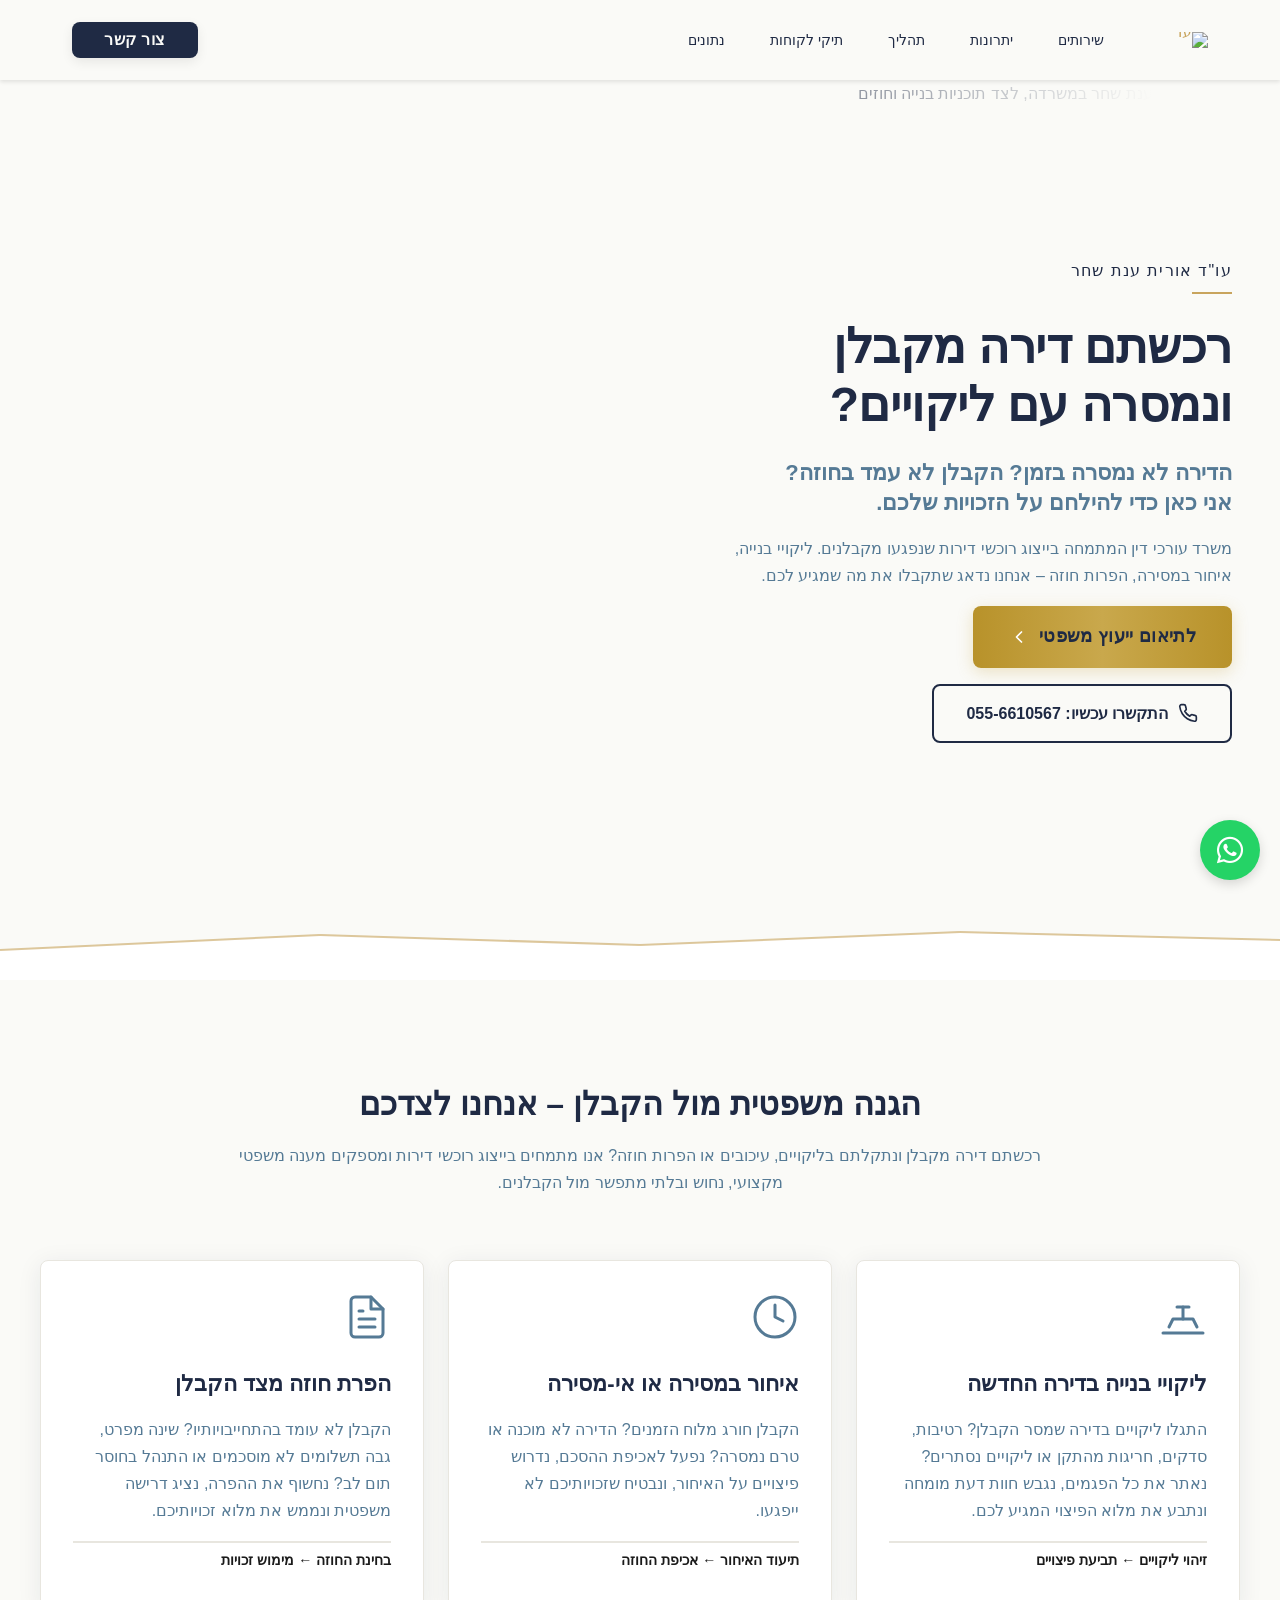
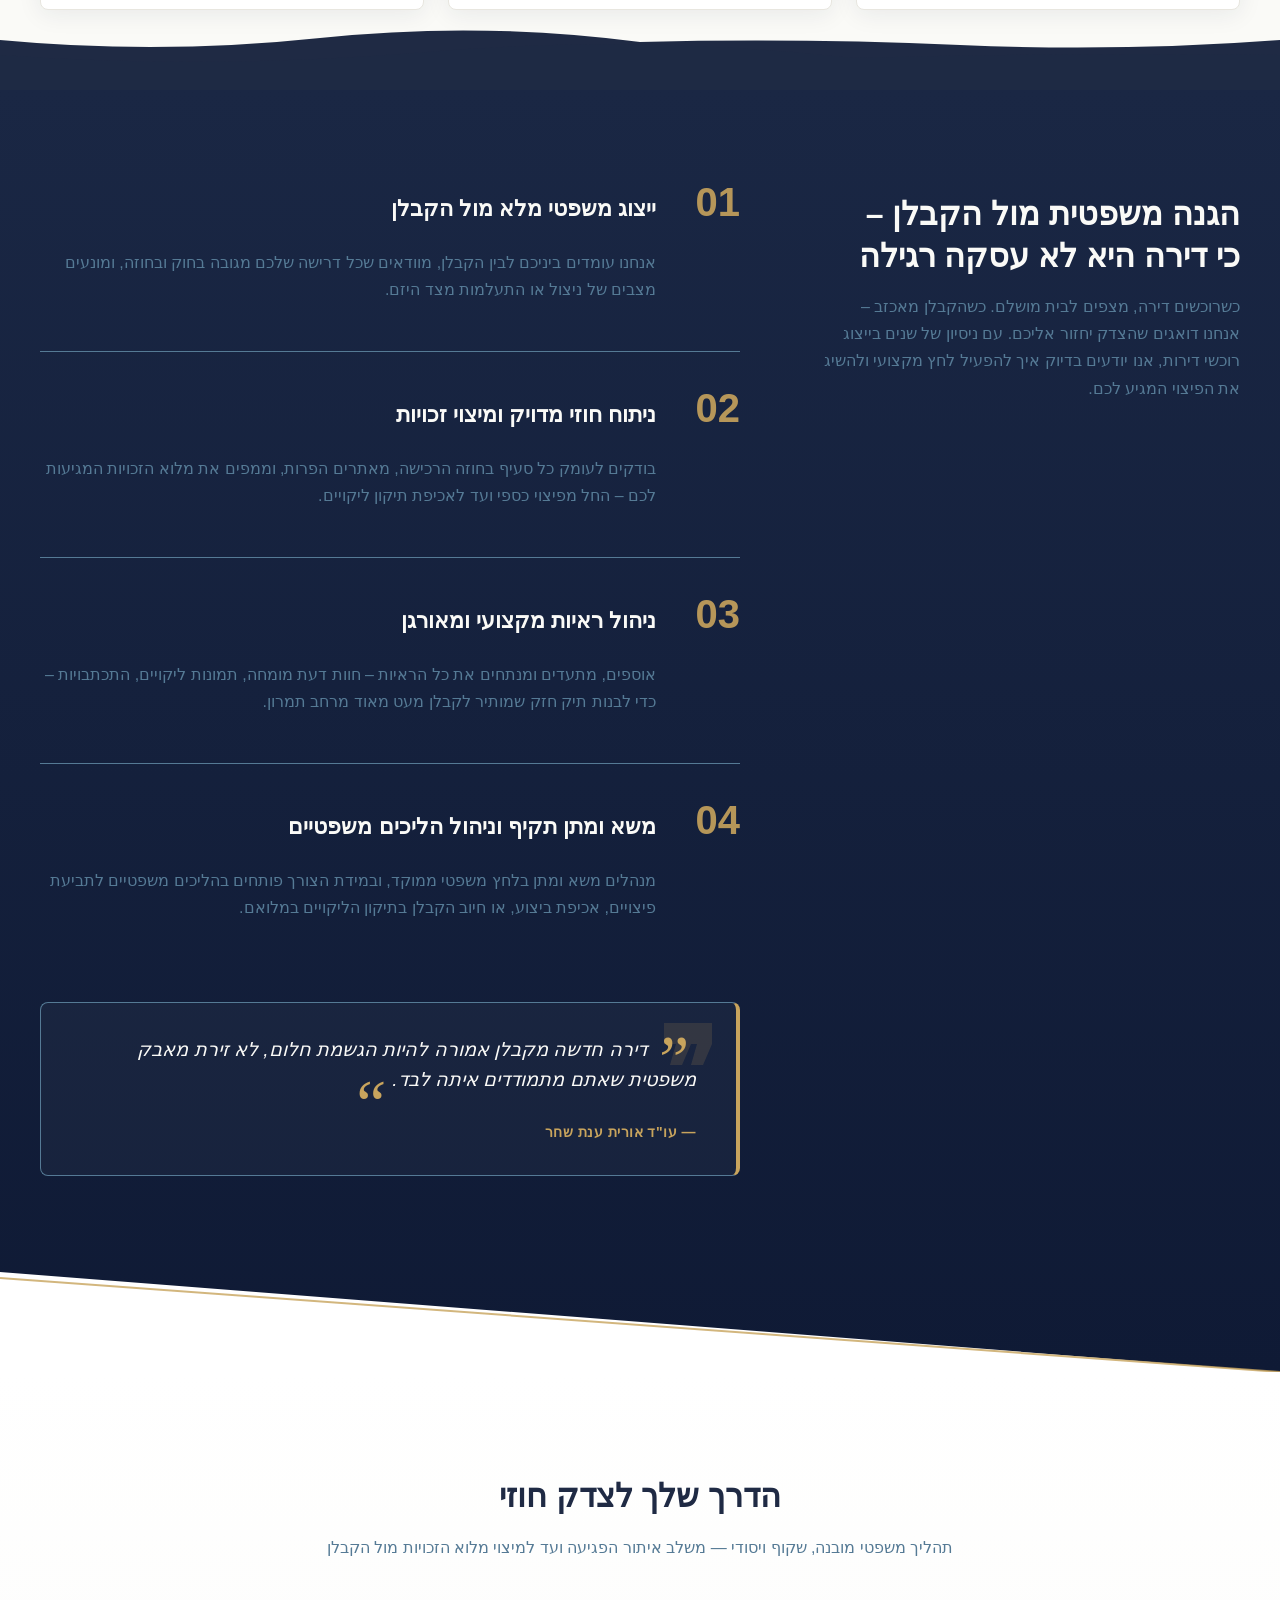
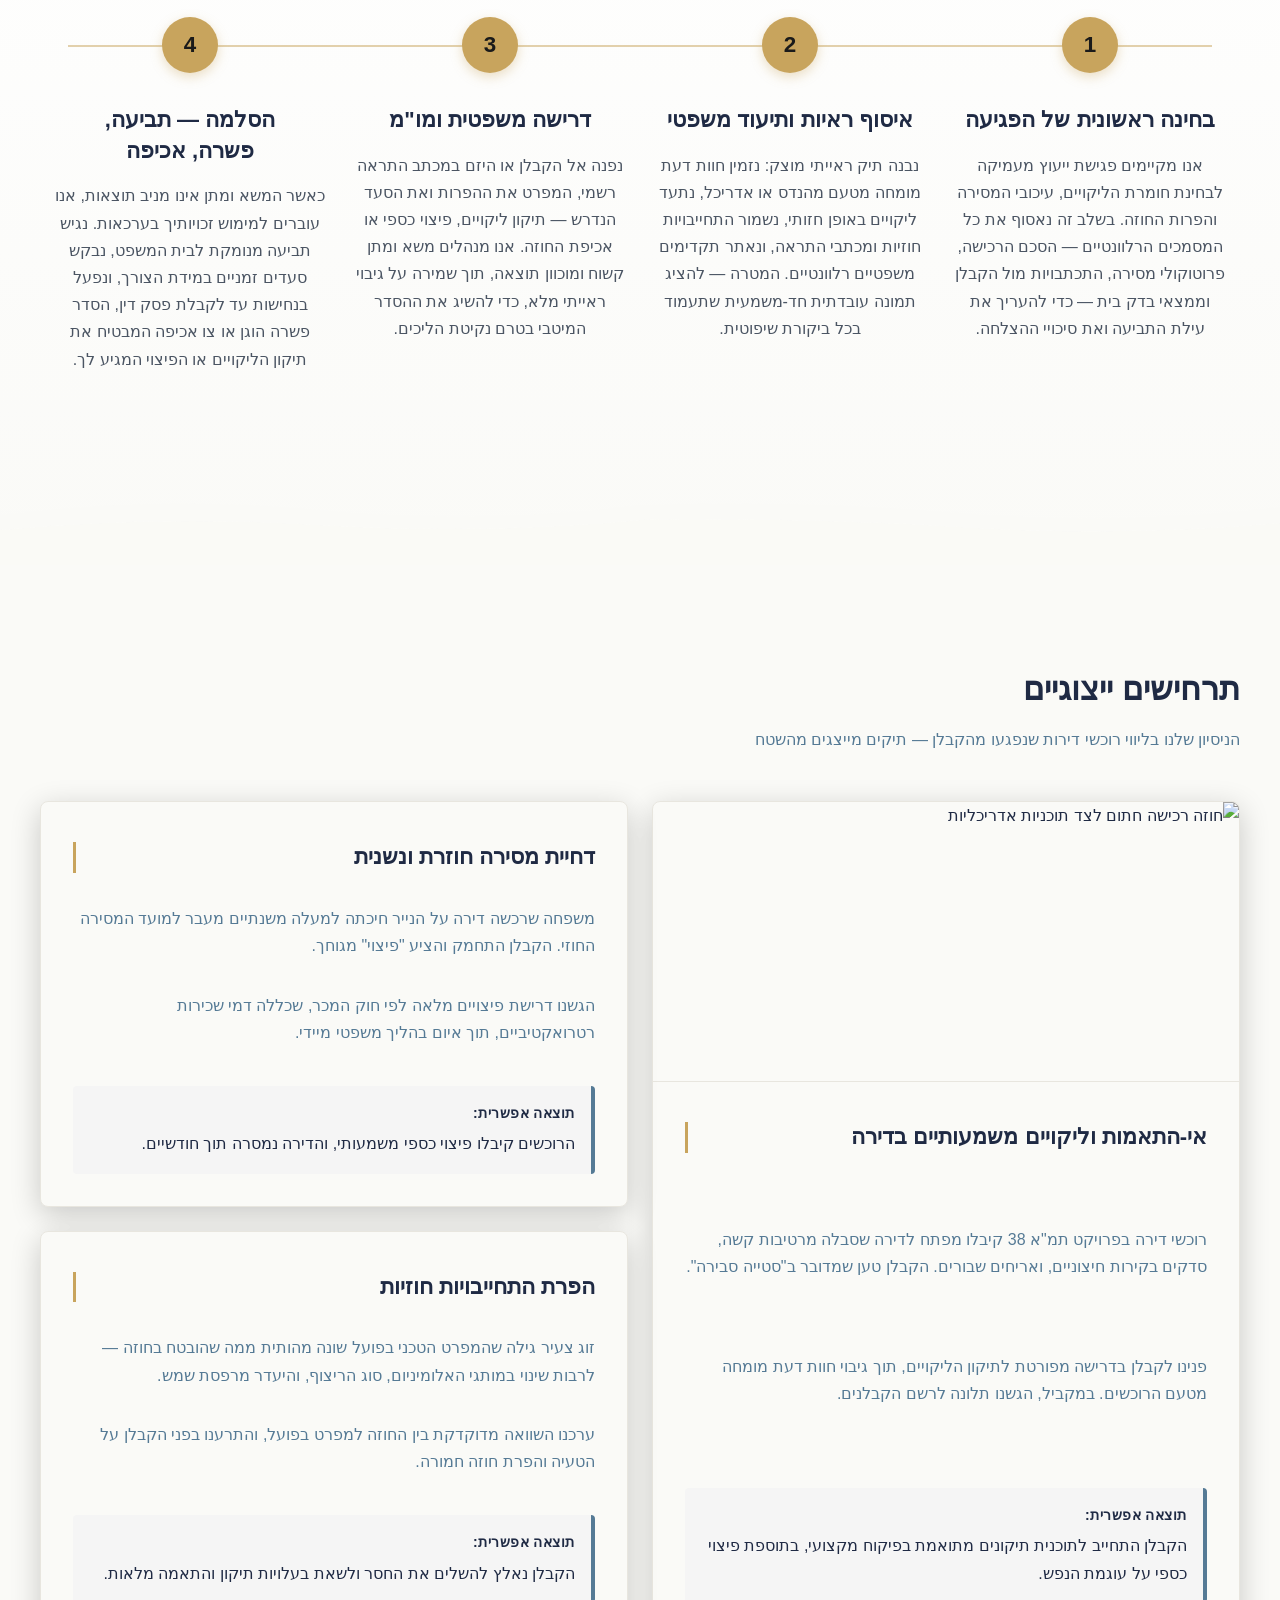
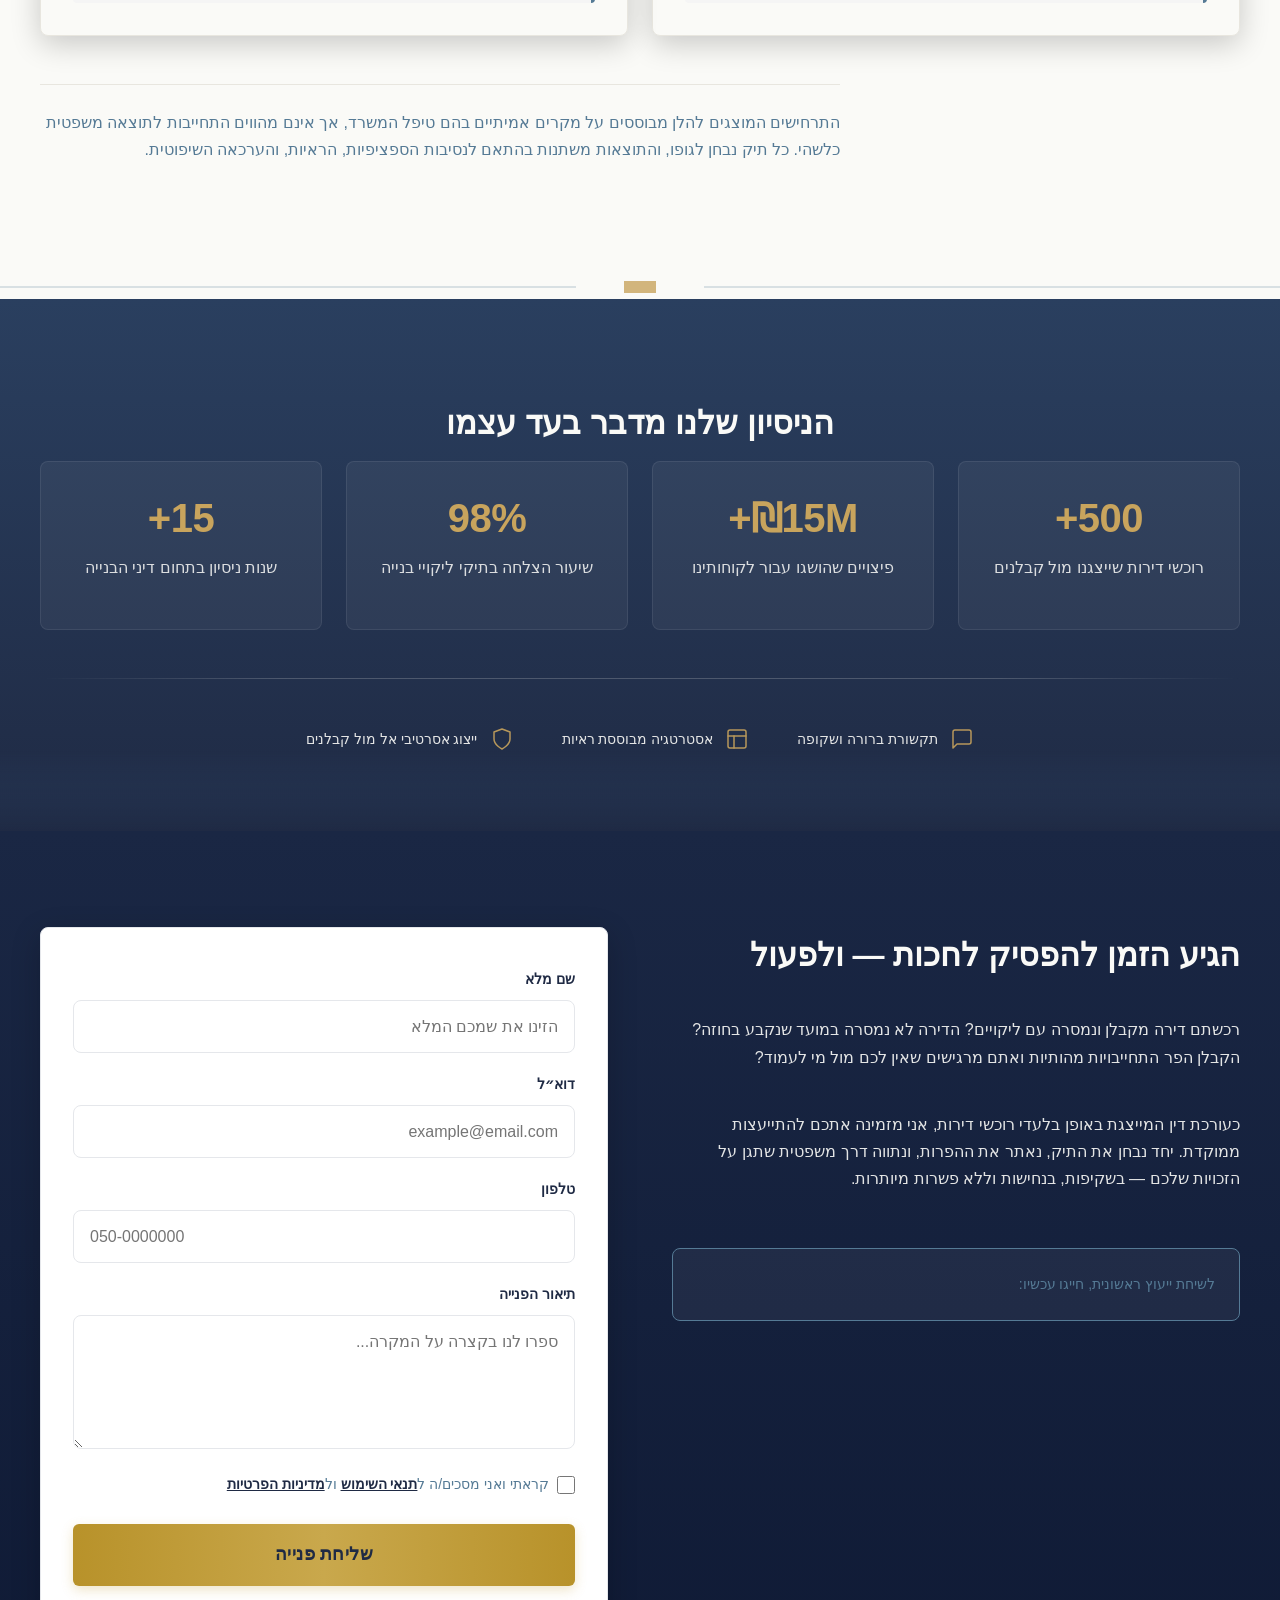
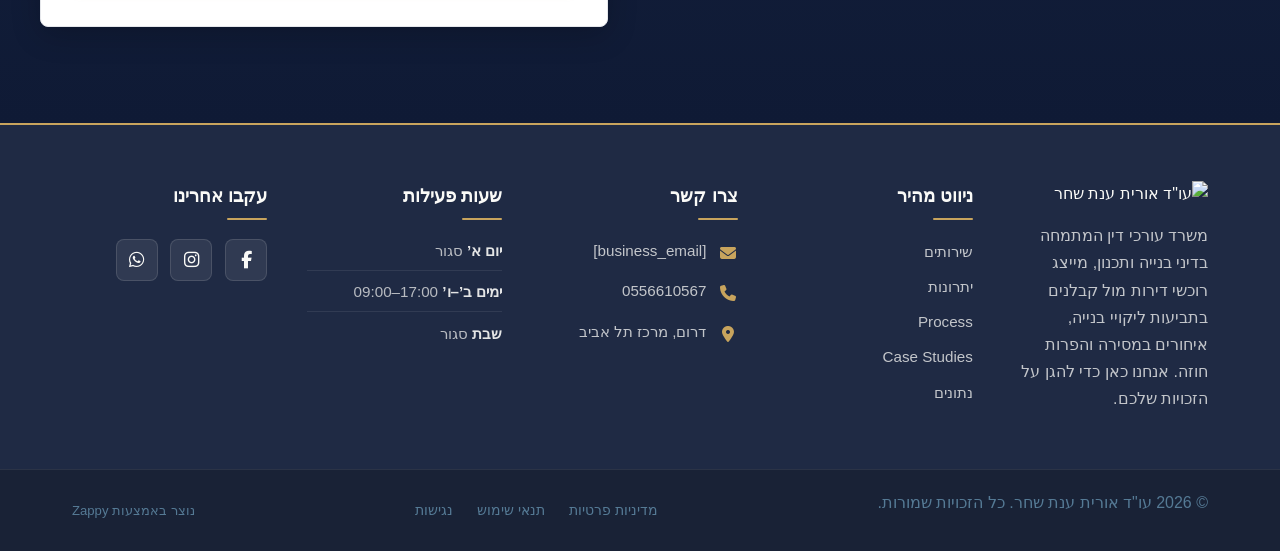
==== commit a4ade25a: "Background sync: Progressive GitHub Sync" ====
--- a/index.html
+++ b/index.html
@@ -352,20 +352,20 @@
   <nav class="navbar" dir="rtl">
   <button class="mobile-toggle" id="mobileToggle" aria-label="Menu">
     <svg class="hamburger-icon" width="24" height="24" viewBox="0 0 24 24" fill="none">
-      <path d="M3 12h18M3 6h18M3 18h18" stroke="currentColor" stroke-width="2" stroke-linecap="round"/>
+      <path d="M3 12h18M3 6h18M3 18h18" stroke="currentColor" stroke-width="2" stroke-linecap="round"></path>
     </svg>
     <svg class="close-icon" width="24" height="24" viewBox="0 0 24 24" fill="none" style="display: none;">
-      <path d="M18 6L6 18M6 6l12 12" stroke="currentColor" stroke-width="2" stroke-linecap="round"/>
+      <path d="M18 6L6 18M6 6l12 12" stroke="currentColor" stroke-width="2" stroke-linecap="round"></path>
     </svg>
   </button>
-  <button class="phone-header-btn" data-phone="[business_phone]" aria-label="Call">
+  <button class="phone-header-btn" data-phone="0556610567" aria-label="Call">
     <svg width="20" height="20" viewBox="0 0 24 24" fill="currentColor">
-      <path d="M22 16.92v3a2 2 0 0 1-2.18 2 19.79 19.79 0 0 1-8.63-3.07 19.5 19.5 0 0 1-6-6 19.79 19.79 0 0 1-3.07-8.67A2 2 0 0 1 4.11 2h3a2 2 0 0 1 2 1.72 12.84 12.84 0 0 0 .7 2.81 2 2 0 0 1-.45 2.11L8.09 9.91a16 16 0 0 0 6 6l1.27-1.27a2 2 0 0 1 2.11-.45 12.84 12.84 0 0 0 2.81.7A2 2 0 0 1 22 16.92z"/>
+      <path d="M22 16.92v3a2 2 0 0 1-2.18 2 19.79 19.79 0 0 1-8.63-3.07 19.5 19.5 0 0 1-6-6 19.79 19.79 0 0 1-3.07-8.67A2 2 0 0 1 4.11 2h3a2 2 0 0 1 2 1.72 12.84 12.84 0 0 0 .7 2.81 2 2 0 0 1-.45 2.11L8.09 9.91a16 16 0 0 0 6 6l1.27-1.27a2 2 0 0 1 2.11-.45 12.84 12.84 0 0 0 2.81.7A2 2 0 0 1 22 16.92z"></path>
     </svg>
   </button>
   <div class="nav-container">
     <div class="nav-right-group"><div class="nav-brand">
-      <a href="/" class="logo-link"><img class="logo" src="/assets/site-----image-1.webp" alt="עו" ד אורית ענת שחר"></a>
+      <a href="/" class="logo-link"><img class="logo" src="/assets/site-----image-1.webp" alt="עו" ד="" אורית="" ענת="" שחר"=""></a>
     </div><ul class="nav-menu" id="navMenu"><li><a href="#services">שירותים</a></li><li><a href="#benefits">יתרונות</a></li><li><a href="#process">תהליך</a></li><li><a href="#case-studies">תיקי לקוחות</a></li><li><a href="#stats">נתונים</a></li><li class="mobile-contact-link nav-cta-mobile-item"><a href="#contact" class="nav-cta-btn">צור קשר</a></li></ul></div>
     
     <div class="nav-cta-container">
@@ -814,7 +814,7 @@
         const phoneLinks = document.querySelectorAll('a[href^="tel:"]');
         const phoneNumber = phoneLinks.length > 0 
           ? phoneLinks[0].getAttribute('href').replace('tel:', '')
-          : '[business_phone]';
+          : '0556610567';
         
         window.location.href = 'tel:' + phoneNumber;
         console.log('[Navbar] Phone button clicked');
@@ -842,10 +842,10 @@
     <div class="hero-cta-row">
       <a href="#contact" class="btn-primary">
         <span>לתיאום ייעוץ משפטי</span>
-        <svg data-element-type="icon" data-icon-type="svg" width="20" height="20" viewBox="0 0 24 24" fill="none" stroke="currentColor" stroke-width="2" stroke-linecap="round" stroke-linejoin="round"><polyline points="15 18 9 12 15 6"/></svg>
+        <svg data-element-type="icon" data-icon-type="svg" width="20" height="20" viewBox="0 0 24 24" fill="none" stroke="currentColor" stroke-width="2" stroke-linecap="round" stroke-linejoin="round"><polyline points="15 18 9 12 15 6"></polyline></svg>
       </a>
       <a href="tel:0556610567" class="btn-secondary">
-        <svg data-element-type="icon" data-icon-type="svg" width="20" height="20" viewBox="0 0 24 24" fill="none" stroke="currentColor" stroke-width="2" stroke-linecap="round" stroke-linejoin="round"><path d="M22 16.92v3a2 2 0 0 1-2.18 2 19.79 19.79 0 0 1-8.63-3.07 19.5 19.5 0 0 1-6-6 19.79 19.79 0 0 1-3.07-8.67A2 2 0 0 1 4.11 2h3a2 2 0 0 1 2 1.72 12.84 12.84 0 0 0 .7 2.81 2 2 0 0 1-.45 2.11L8.09 9.91a16 16 0 0 0 6 6l1.27-1.27a2 2 0 0 1 2.11-.45 12.84 12.84 0 0 0 2.81.7A2 2 0 0 1 22 16.92z"/></svg>
+        <svg data-element-type="icon" data-icon-type="svg" width="20" height="20" viewBox="0 0 24 24" fill="none" stroke="currentColor" stroke-width="2" stroke-linecap="round" stroke-linejoin="round"><path d="M22 16.92v3a2 2 0 0 1-2.18 2 19.79 19.79 0 0 1-8.63-3.07 19.5 19.5 0 0 1-6-6 19.79 19.79 0 0 1-3.07-8.67A2 2 0 0 1 4.11 2h3a2 2 0 0 1 2 1.72 12.84 12.84 0 0 0 .7 2.81 2 2 0 0 1-.45 2.11L8.09 9.91a16 16 0 0 0 6 6l1.27-1.27a2 2 0 0 1 2.11-.45 12.84 12.84 0 0 0 2.81.7A2 2 0 0 1 22 16.92z"></path></svg>
         <span>התקשרו עכשיו: 055-6610567</span>
       </a>
     </div>
@@ -853,11 +853,11 @@
 
   <div class="index-hero-divider-wrapper">
     <svg data-no-icon-edit="true" aria-hidden="true" viewBox="0 0 1200 60" preserveAspectRatio="none" xmlns="http://www.w3.org/2000/svg">
-      <path d="M0,60 L0,30 L300,15 L600,25 L900,12 L1200,20 L1200,60 Z" fill="#FFFFFF"/>
-      <line x1="0" y1="30" x2="300" y2="15" stroke="#C8A45D" stroke-width="2" opacity="0.6"/>
-      <line x1="300" y1="15" x2="600" y2="25" stroke="#C8A45D" stroke-width="2" opacity="0.6"/>
-      <line x1="600" y1="25" x2="900" y2="12" stroke="#C8A45D" stroke-width="2" opacity="0.6"/>
-      <line x1="900" y1="12" x2="1200" y2="20" stroke="#C8A45D" stroke-width="2" opacity="0.6"/>
+      <path d="M0,60 L0,30 L300,15 L600,25 L900,12 L1200,20 L1200,60 Z" fill="#FFFFFF"></path>
+      <line x1="0" y1="30" x2="300" y2="15" stroke="#C8A45D" stroke-width="2" opacity="0.6"></line>
+      <line x1="300" y1="15" x2="600" y2="25" stroke="#C8A45D" stroke-width="2" opacity="0.6"></line>
+      <line x1="600" y1="25" x2="900" y2="12" stroke="#C8A45D" stroke-width="2" opacity="0.6"></line>
+      <line x1="900" y1="12" x2="1200" y2="20" stroke="#C8A45D" stroke-width="2" opacity="0.6"></line>
     </svg>
   </div>
 </section>
@@ -876,10 +876,10 @@
             <article class="index-services-section__card">
                 <div class="index-services-section__card-icon">
                     <svg data-element-type="icon" data-icon-type="svg" viewBox="0 0 24 24" fill="none" stroke="currentColor" stroke-width="1.5" stroke-linecap="round" stroke-linejoin="round">
-                        <path d="M2 20h20"/>
-                        <path d="M5 17l2-4h10l2 4"/>
-                        <path d="M12 13V7"/>
-                        <path d="M9 7h6"/>
+                        <path d="M2 20h20"></path>
+                        <path d="M5 17l2-4h10l2 4"></path>
+                        <path d="M12 13V7"></path>
+                        <path d="M9 7h6"></path>
                     </svg>
                 </div>
                 <h3 class="index-services-section__card-title">ליקויי בנייה בדירה החדשה</h3>
@@ -891,8 +891,8 @@
             <article class="index-services-section__card">
                 <div class="index-services-section__card-icon">
                     <svg data-element-type="icon" data-icon-type="svg" viewBox="0 0 24 24" fill="none" stroke="currentColor" stroke-width="1.5" stroke-linecap="round" stroke-linejoin="round">
-                        <circle cx="12" cy="12" r="10"/>
-                        <polyline points="12 6 12 12 16 14"/>
+                        <circle cx="12" cy="12" r="10"></circle>
+                        <polyline points="12 6 12 12 16 14"></polyline>
                     </svg>
                 </div>
                 <h3 class="index-services-section__card-title">איחור במסירה או אי-מסירה</h3>
@@ -904,11 +904,11 @@
             <article class="index-services-section__card">
                 <div class="index-services-section__card-icon">
                     <svg data-element-type="icon" data-icon-type="svg" viewBox="0 0 24 24" fill="none" stroke="currentColor" stroke-width="1.5" stroke-linecap="round" stroke-linejoin="round">
-                        <path d="M14 2H6a2 2 0 0 0-2 2v16a2 2 0 0 0 2 2h12a2 2 0 0 0 2-2V8z"/>
-                        <polyline points="14 2 14 8 20 8"/>
-                        <line x1="16" y1="13" x2="8" y2="13"/>
-                        <line x1="16" y1="17" x2="8" y2="17"/>
-                        <polyline points="10 9 9 9 8 9"/>
+                        <path d="M14 2H6a2 2 0 0 0-2 2v16a2 2 0 0 0 2 2h12a2 2 0 0 0 2-2V8z"></path>
+                        <polyline points="14 2 14 8 20 8"></polyline>
+                        <line x1="16" y1="13" x2="8" y2="13"></line>
+                        <line x1="16" y1="17" x2="8" y2="17"></line>
+                        <polyline points="10 9 9 9 8 9"></polyline>
                     </svg>
                 </div>
                 <h3 class="index-services-section__card-title">הפרת חוזה מצד הקבלן</h3>
@@ -922,9 +922,9 @@
     <div class="index-services-section__divider-wrapper" aria-hidden="true" data-no-icon-edit="true">
         <svg viewBox="0 0 1200 80" preserveAspectRatio="none" xmlns="http://www.w3.org/2000/svg">
             <!-- Warm white wave (closest to section) -->
-            <path d="M0,80 L0,30 Q150,45 300,28 T600,32 Q750,28 900,35 T1200,30 L1200,80 Z" fill="var(--bg-dark)"/>
+            <path d="M0,80 L0,30 Q150,45 300,28 T600,32 Q750,28 900,35 T1200,30 L1200,80 Z" fill="var(--bg-dark)"></path>
             <!-- Pale gray wave (transitioning to next section) -->
-            <path d="M0,80 L0,45 Q200,60 400,42 T800,48 Q1000,42 1200,45 L1200,80 Z" fill="var(--bg-dark)" opacity="0.5"/>
+            <path d="M0,80 L0,45 Q200,60 400,42 T800,48 Q1000,42 1200,45 L1200,80 Z" fill="var(--bg-dark)" opacity="0.5"></path>
         </svg>
     </div>
 </section>
@@ -984,7 +984,7 @@
                 <div class="index-benefits-section__quote-panel">
                     <div class="index-benefits-section__quote-mark" aria-hidden="true">
                         <svg data-element-type="icon" data-icon-type="svg" width="32" height="28" viewBox="0 0 32 28" fill="none" xmlns="http://www.w3.org/2000/svg">
-                            <path d="M0 28H12L18 14V0H0V14H8L4 28ZM14 28H26L32 14V0H14V14H22L18 28Z" fill="currentColor"/>
+                            <path d="M0 28H12L18 14V0H0V14H8L4 28ZM14 28H26L32 14V0H14V14H22L18 28Z" fill="currentColor"></path>
                         </svg>
                     </div>
                     <blockquote class="index-benefits-section__quote-text">
@@ -1000,9 +1000,9 @@
     <div class="index-benefits-section__divider-wrapper">
         <svg data-no-icon-edit="true" aria-hidden="true" viewBox="0 0 1200 100" preserveAspectRatio="none" xmlns="http://www.w3.org/2000/svg">
             <!-- Dark Navy angled plane -->
-            <path d="M0,100 L0,0 L1200,100 Z" fill="#FFFFFF"/>
+            <path d="M0,100 L0,0 L1200,100 Z" fill="#FFFFFF"></path>
             <!-- Gold accent line following the angle -->
-            <line x1="0" y1="6" x2="1200" y2="100" stroke="var(--accent)" stroke-width="2" opacity="0.8"/>
+            <line x1="0" y1="6" x2="1200" y2="100" stroke="var(--accent)" stroke-width="2" opacity="0.8"></line>
         </svg>
     </div>
 </section>
@@ -1059,8 +1059,8 @@
   <!-- Bottom divider: paper-sheet transition -->
   <div class="index-process-section__divider-wrapper" aria-hidden="true">
     <svg data-no-icon-edit="true" aria-hidden="true" viewBox="0 0 1200 80" preserveAspectRatio="none" xmlns="http://www.w3.org/2000/svg">
-      <path d="M0,80 L0,30 Q150,10 300,25 T600,20 Q750,15 900,28 T1200,22 L1200,80 Z" fill="var(--bg-light)"/>
-      <path d="M0,80 L0,45 Q150,30 300,40 T600,35 Q750,32 900,42 T1200,38 L1200,80 Z" fill="var(--bg-light)" opacity="0.6"/>
+      <path d="M0,80 L0,30 Q150,10 300,25 T600,20 Q750,15 900,28 T1200,22 L1200,80 Z" fill="var(--bg-light)"></path>
+      <path d="M0,80 L0,45 Q150,30 300,40 T600,35 Q750,32 900,42 T1200,38 L1200,80 Z" fill="var(--bg-light)" opacity="0.6"></path>
     </svg>
   </div>
 </section>
@@ -1125,9 +1125,9 @@
   <!-- Bottom Divider: Thin steel-blue rule with gold square marker -->
   <div class="index-case-studies-section__divider-wrapper">
     <svg data-no-icon-edit="true" aria-hidden="true" viewBox="0 0 1200 24" preserveAspectRatio="none" xmlns="http://www.w3.org/2000/svg">
-      <line x1="0" y1="12" x2="540" y2="12" stroke="var(--secondary)" stroke-width="1" opacity="0.4"/>
-      <rect x="585" y="6" width="30" height="12" fill="var(--accent)" opacity="0.8"/>
-      <line x1="660" y1="12" x2="1200" y2="12" stroke="var(--secondary)" stroke-width="1" opacity="0.4"/>
+      <line x1="0" y1="12" x2="540" y2="12" stroke="var(--secondary)" stroke-width="1" opacity="0.4"></line>
+      <rect x="585" y="6" width="30" height="12" fill="var(--accent)" opacity="0.8"></rect>
+      <line x1="660" y1="12" x2="1200" y2="12" stroke="var(--secondary)" stroke-width="1" opacity="0.4"></line>
     </svg>
   </div>
 </section>
@@ -1157,21 +1157,21 @@
     <div class="index-stats-section__badges">
       <div class="index-stats-section__badge">
         <svg class="index-stats-section__badge-icon" data-element-type="icon" data-icon-type="svg" viewBox="0 0 24 24" fill="none" stroke="currentColor" stroke-width="1.5" stroke-linecap="round" stroke-linejoin="round">
-          <path d="M21 15a2 2 0 0 1-2 2H7l-4 4V5a2 2 0 0 1 2-2h14a2 2 0 0 1 2 2z"/>
+          <path d="M21 15a2 2 0 0 1-2 2H7l-4 4V5a2 2 0 0 1 2-2h14a2 2 0 0 1 2 2z"></path>
         </svg>
         <span class="index-stats-section__badge-label">תקשורת ברורה ושקופה</span>
       </div>
       <div class="index-stats-section__badge">
         <svg class="index-stats-section__badge-icon" data-element-type="icon" data-icon-type="svg" viewBox="0 0 24 24" fill="none" stroke="currentColor" stroke-width="1.5" stroke-linecap="round" stroke-linejoin="round">
-          <rect x="3" y="3" width="18" height="18" rx="2" ry="2"/>
-          <line x1="3" y1="9" x2="21" y2="9"/>
-          <line x1="9" y1="21" x2="9" y2="9"/>
+          <rect x="3" y="3" width="18" height="18" rx="2" ry="2"></rect>
+          <line x1="3" y1="9" x2="21" y2="9"></line>
+          <line x1="9" y1="21" x2="9" y2="9"></line>
         </svg>
         <span class="index-stats-section__badge-label">אסטרטגיה מבוססת ראיות</span>
       </div>
       <div class="index-stats-section__badge">
         <svg class="index-stats-section__badge-icon" data-element-type="icon" data-icon-type="svg" viewBox="0 0 24 24" fill="none" stroke="currentColor" stroke-width="1.5" stroke-linecap="round" stroke-linejoin="round">
-          <path d="M12 22s8-4 8-10V5l-8-3-8 3v7c0 6 8 10 8 10z"/>
+          <path d="M12 22s8-4 8-10V5l-8-3-8 3v7c0 6 8 10 8 10z"></path>
         </svg>
         <span class="index-stats-section__badge-label">ייצוג אסרטיבי אל מול קבלנים</span>
       </div>
@@ -1181,11 +1181,11 @@
     <svg data-no-icon-edit="true" aria-hidden="true" viewBox="0 0 1200 80" preserveAspectRatio="none" xmlns="http://www.w3.org/2000/svg">
       <defs>
         <linearGradient id="index-stats-fade" x1="0%" y1="0%" x2="0%" y2="100%">
-          <stop offset="0%" stop-color="#2A3F5F" stop-opacity="0"/>
-          <stop offset="100%" stop-color="#1F2A44" stop-opacity="1"/>
+          <stop offset="0%" stop-color="#2A3F5F" stop-opacity="0"></stop>
+          <stop offset="100%" stop-color="#1F2A44" stop-opacity="1"></stop>
         </linearGradient>
       </defs>
-      <rect x="0" y="0" width="1200" height="80" fill="url(#index-stats-fade)"/>
+      <rect x="0" y="0" width="1200" height="80" fill="url(#index-stats-fade)"></rect>
     </svg>
   </div>
 </section>
@@ -1215,28 +1215,28 @@
       <form class="contact-form index-contact-section__form">
         <div class="index-contact-section__form-group">
           <label for="index-contact-name" class="index-contact-section__label">שם מלא</label>
-          <input type="text" id="index-contact-name" name="name" class="index-contact-section__input" placeholder="הזינו את שמכם המלא" required>
+          <input type="text" id="index-contact-name" name="name" class="index-contact-section__input" placeholder="הזינו את שמכם המלא" required="">
         </div>
 
         <div class="index-contact-section__form-group">
           <label for="index-contact-email" class="index-contact-section__label">דוא״ל</label>
-          <input type="email" id="index-contact-email" name="email" class="index-contact-section__input" placeholder="example@email.com" required>
+          <input type="email" id="index-contact-email" name="email" class="index-contact-section__input" placeholder="example@email.com" required="">
         </div>
 
         <div class="index-contact-section__form-group">
           <label for="index-contact-phone" class="index-contact-section__label">טלפון</label>
-          <input type="tel" id="index-contact-phone" name="phone" class="index-contact-section__input" placeholder="050-0000000" required>
+          <input type="tel" id="index-contact-phone" name="phone" class="index-contact-section__input" placeholder="050-0000000" required="">
         </div>
 
         <div class="index-contact-section__form-group">
           <label for="index-contact-message" class="index-contact-section__label">תיאור הפנייה</label>
-          <textarea id="index-contact-message" name="message" class="index-contact-section__textarea" placeholder="ספרו לנו בקצרה על המקרה..." rows="4" required></textarea>
+          <textarea id="index-contact-message" name="message" class="index-contact-section__textarea" placeholder="ספרו לנו בקצרה על המקרה..." rows="4" required=""></textarea>
         </div>
 
         <!-- Privacy Consent -->
         <div class="privacy-consent index-contact-section__privacy">
           <label class="privacy-consent-label index-contact-section__privacy-label">
-            <input type="checkbox" name="privacy_consent" class="privacy-consent-checkbox index-contact-section__checkbox" required>
+            <input type="checkbox" name="privacy_consent" class="privacy-consent-checkbox index-contact-section__checkbox" required="">
             <span>קראתי ואני מסכים/ה ל<a href="/terms" target="_blank">תנאי השימוש</a> ול<a href="/privacy" target="_blank">מדיניות הפרטיות</a></span>
           </label>
         </div>
@@ -1280,21 +1280,19 @@
           </li>
           <li>
             <span class="contact-icon"><i class="fas fa-phone"></i></span>
-            <span class="contact-text"><a href="tel:[business_phone]">[business_phone]</a></span>
+            <span class="contact-text"><a href="tel:0556610567">0556610567</a></span>
           </li>
-          <li><a href="/"><span class="contact-icon"><i class="fas fa-map-marker-alt"></i></span>
-            <span class="contact-text">[business_address]</span></a></li>
+          <li><a href="https://www.google.com/maps/search/?api=1&amp;query=%D7%93%D7%A8%D7%95%D7%9D%2C%20%D7%9E%D7%A8%D7%9B%D7%96%20%D7%AA%D7%9C%20%D7%90%D7%91%D7%99%D7%91" target="_blank" rel="noopener noreferrer"><span class="contact-icon"><i class="fas fa-map-marker-alt"></i></span>
+            <span class="contact-text">דרום, מרכז תל אביב</span></a></li>
         </ul>
       </div>
 
       <!-- Business Hours -->
       <div class="footer-col footer-hours-col">
         <h4>שעות פעילות</h4>
-        <ul class="footer-hours">
-          <li><a href="/"><span class="hours-day">ימים א'–ה'</span> <span class="hours-time">09:00–18:00</span></a></li>
-          <li><a href="/"><span class="hours-day">יום ו'</span> <span class="hours-time">09:00–13:00</span></a></li>
-          <li><a href="/"><span class="hours-day">שבת</span> <span class="hours-time">סגור</span></a></li>
-        </ul>
+        <ul class="footer-hours"><li><a href="/"><span class="hours-day">יום א’</span> <span class="hours-time">סגור</span></a></li>
+<li><a href="/"><span class="hours-day">ימים ב’–ו’</span> <span class="hours-time">09:00–17:00</span></a></li>
+<li><a href="/"><span class="hours-day">שבת</span> <span class="hours-time">סגור</span></a></li></ul>
       </div>
 
       <!-- Social Media -->
@@ -1323,7 +1321,7 @@
   </div>
 </footer>
   
-  <a href="https://wa.me/[whatsapp_handle]" class="whatsapp-float" aria-label="WhatsApp">
+  <a href="https://wa.me/0556610567" class="whatsapp-float" aria-label="WhatsApp">
     <i class="fab fa-whatsapp"></i>
   </a>
   
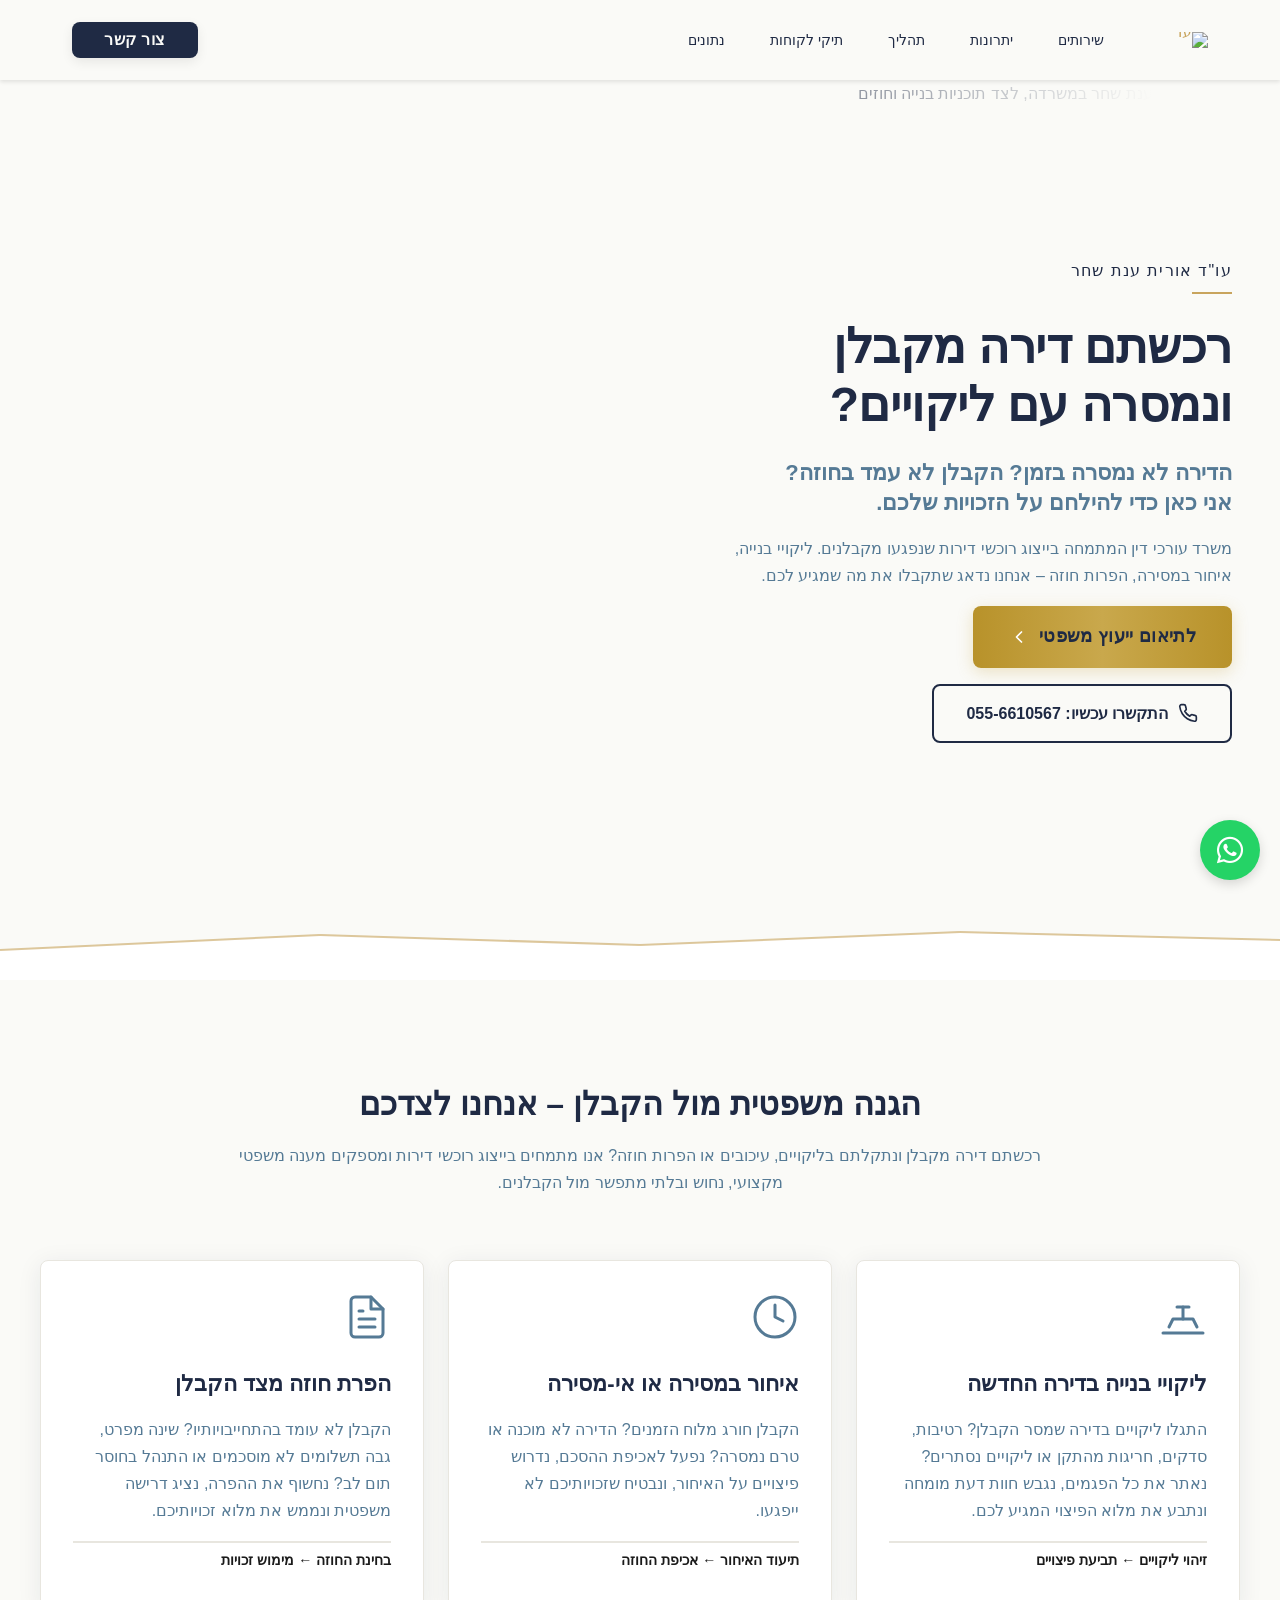
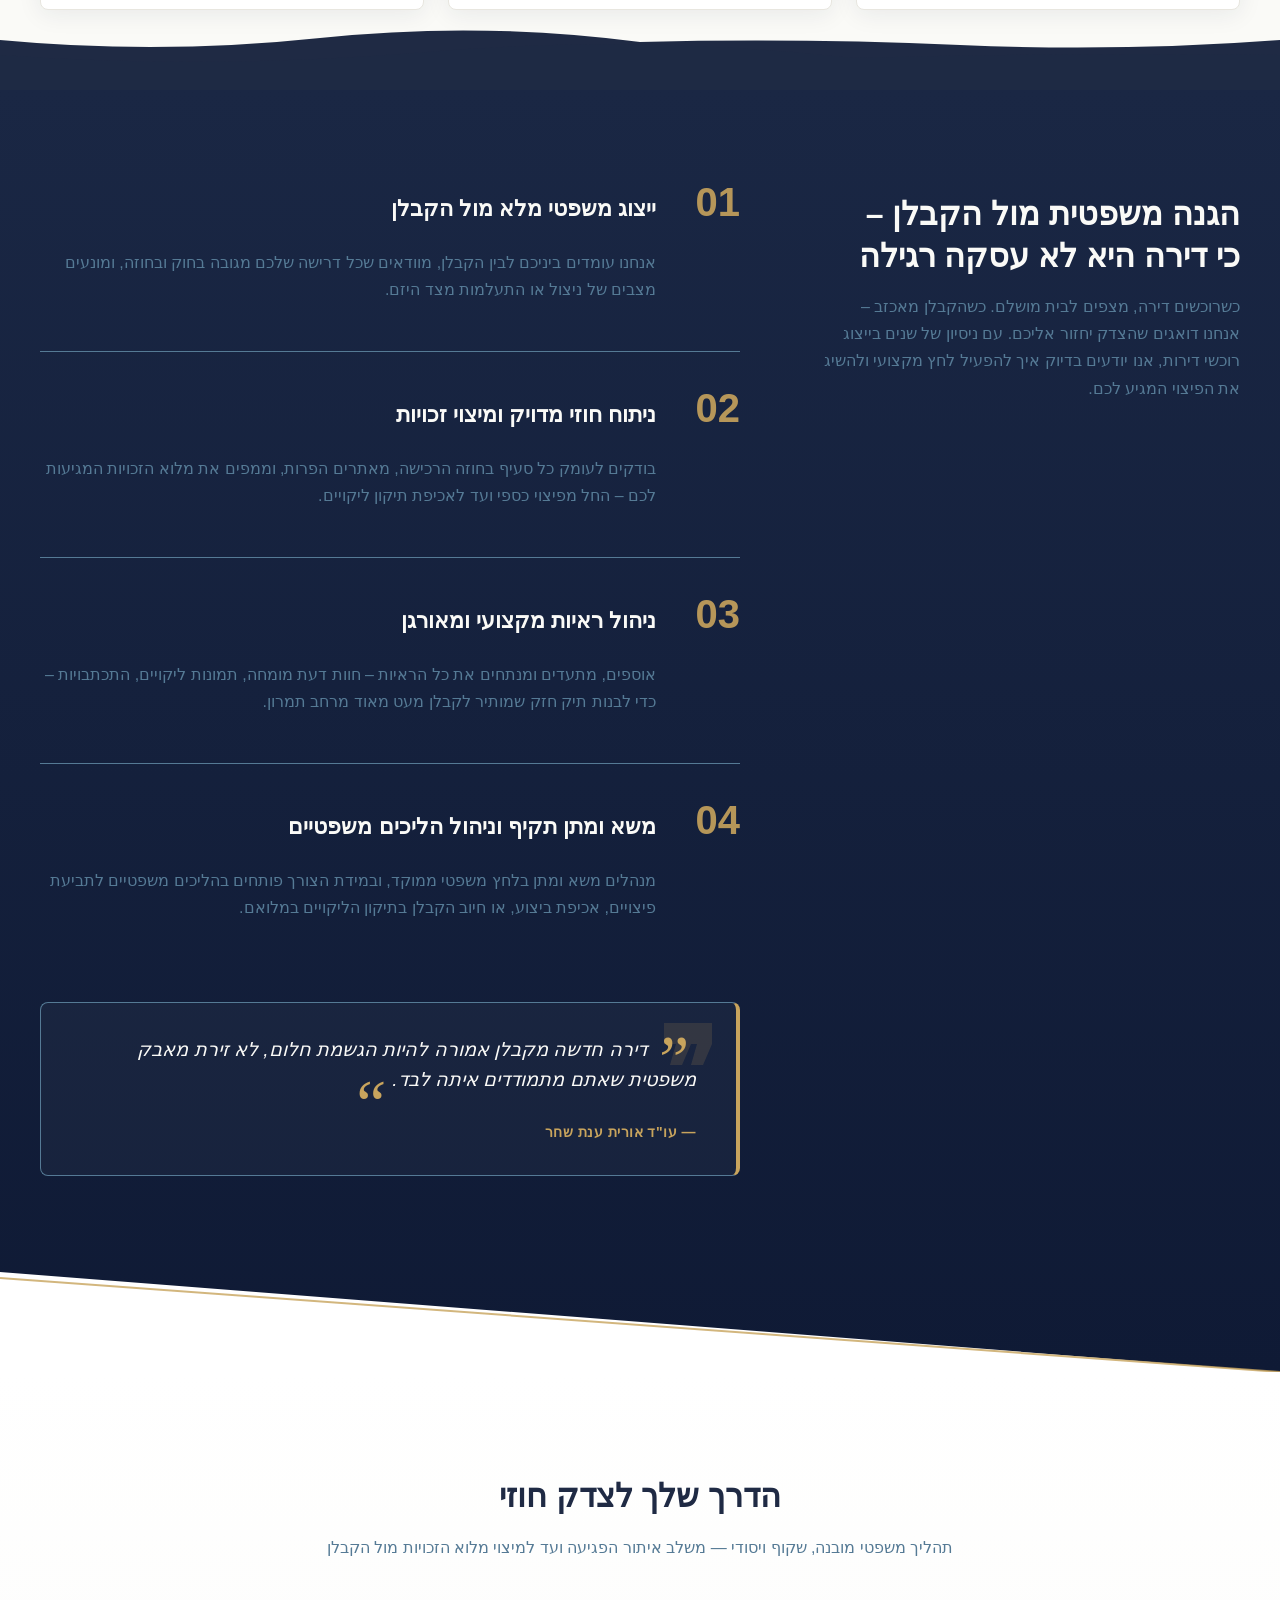
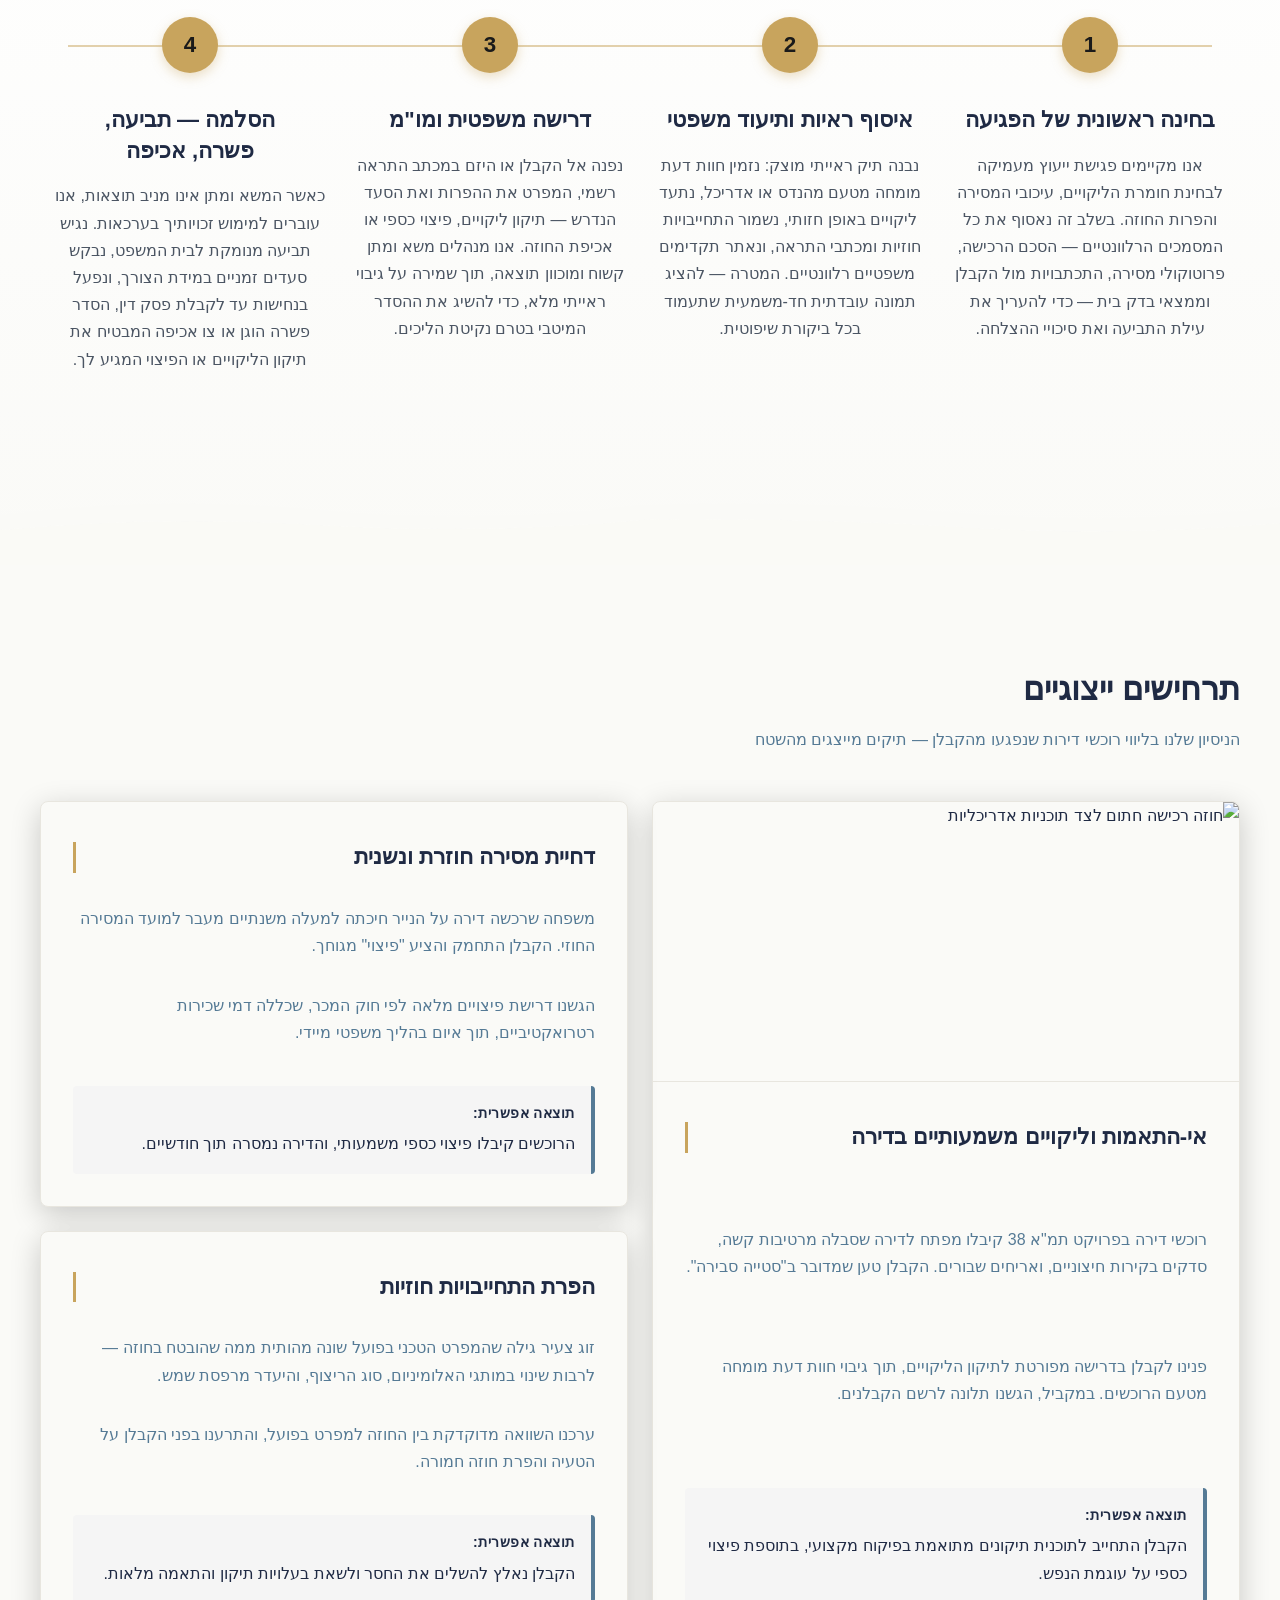
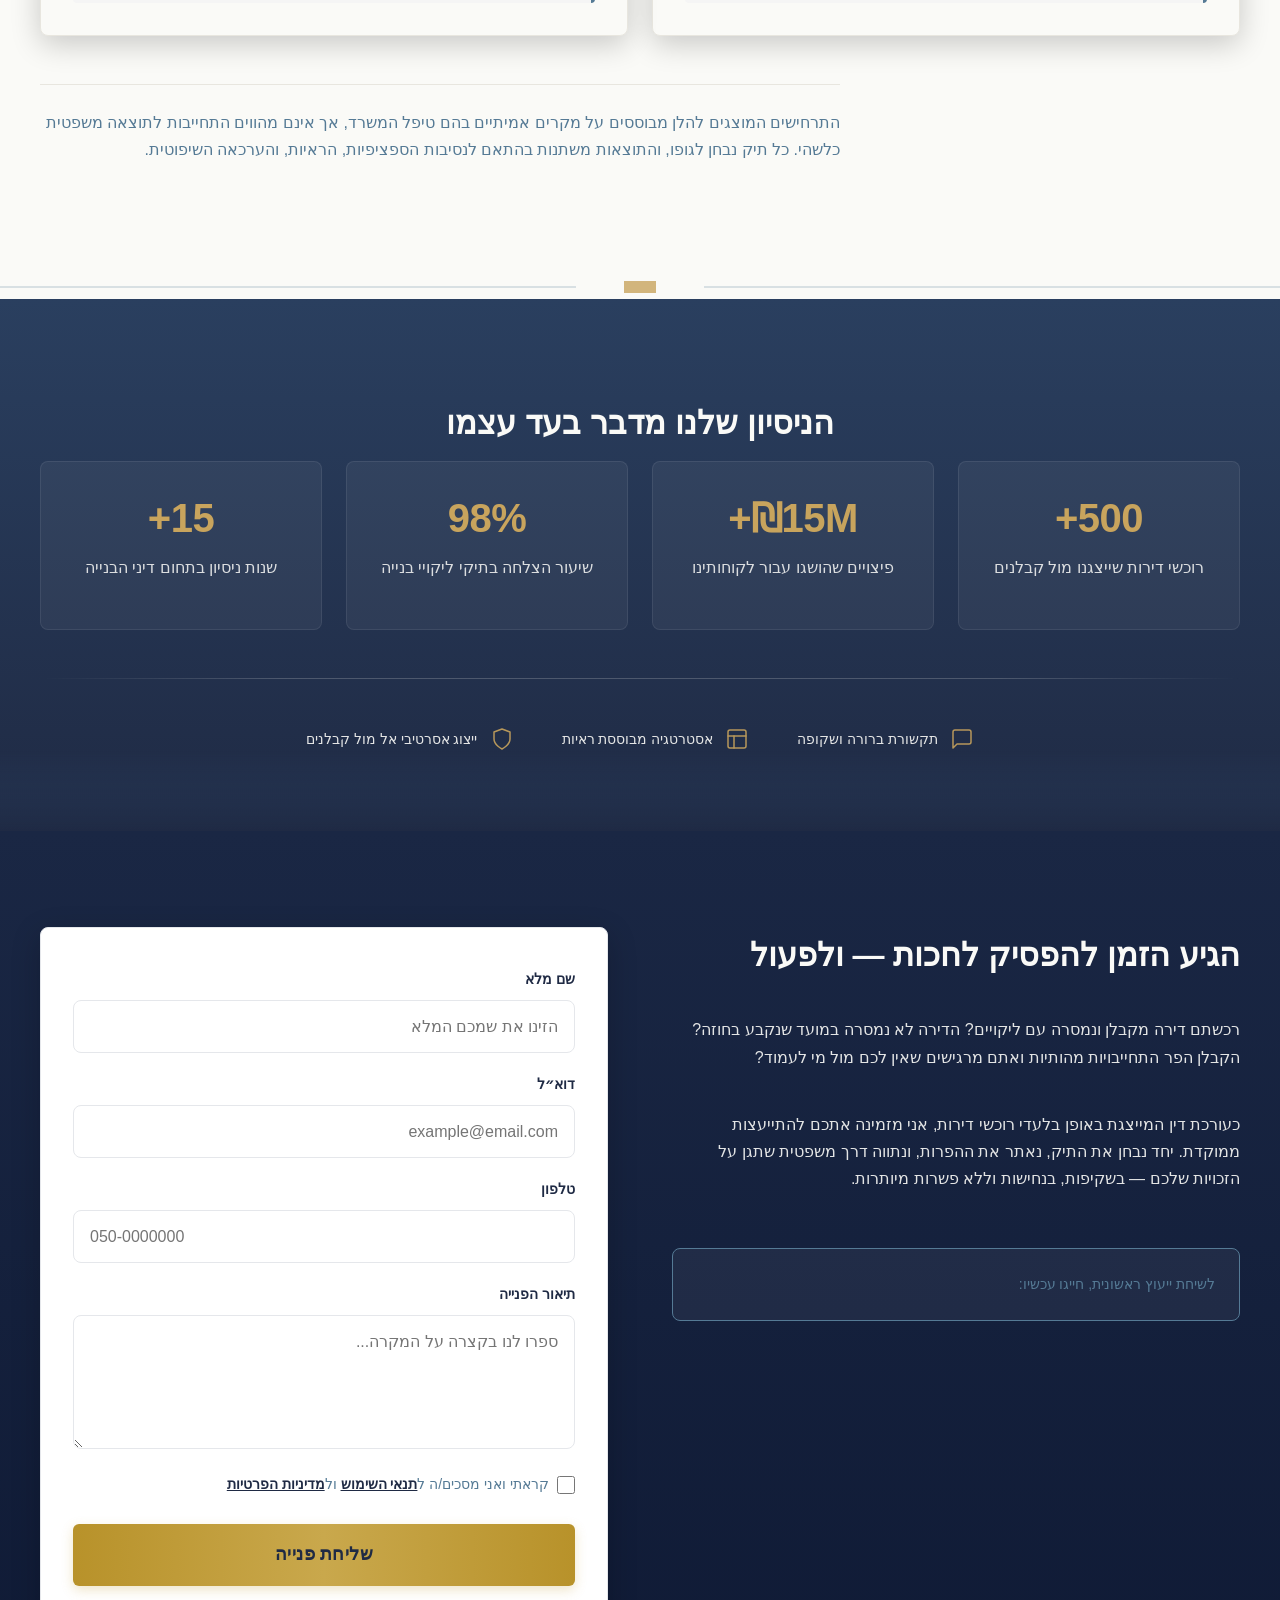
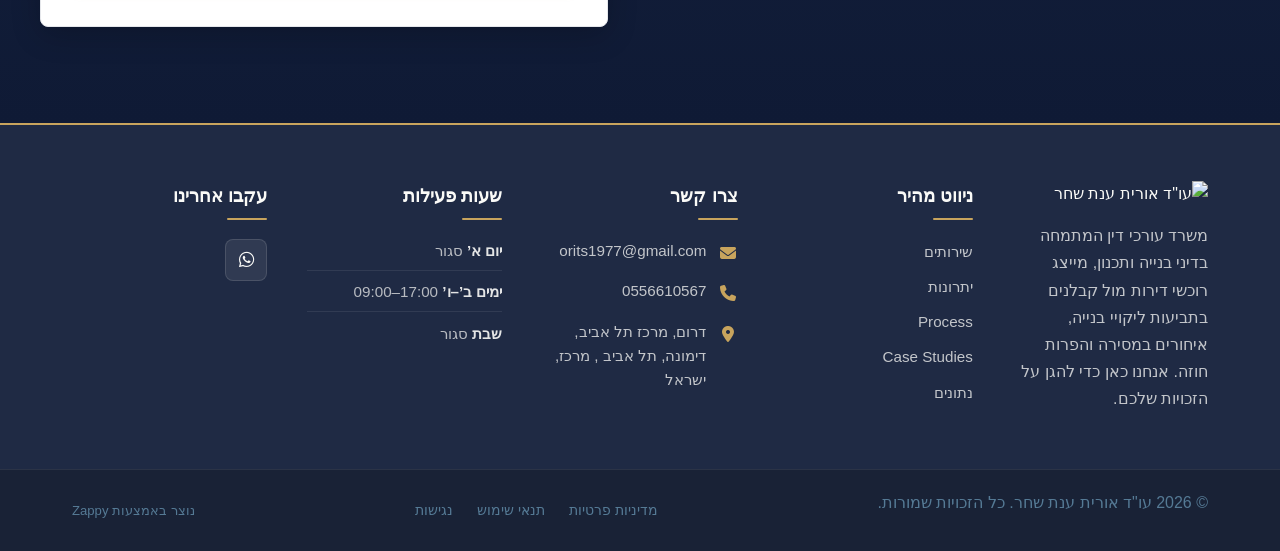
==== commit 122625d9: "Background sync: Progressive GitHub Sync" ====
--- a/index.html
+++ b/index.html
@@ -228,35 +228,7 @@
     <meta name="twitter:card" content="summary_large_image">
     <meta name="twitter:title" content="הקבלן עשה לך עוול? נילחם על הזכויות שלך — עו&quot;ד אורית ענת שחר">
     <meta name="twitter:description" content="משרד עורכי דין המתמחה בליקויי בנייה, איחור במסירה והפרות חוזה. מייצגים רוכשי דירות מול קבלנים בנחישות וללא פשרות. צרו קשר עוד היום להערכת סיכויי התביעה שלכם.">
-    <meta property="og:type" content="website">
-  <meta property="og:locale" content="he_IL">
-  
-  
-  
-  
-  
-  <link rel="stylesheet" href="https://cdnjs.cloudflare.com/ajax/libs/font-awesome/6.4.0/css/all.min.css">
-  <style>
-    .skip-link { position: absolute; top: 0; left: 0; transform: translateY(-200%); padding: 12px 18px; background: var(--bg-dark, #1a1a1a); color: var(--text-light, #fff); font-weight: 600; border-radius: 0 0 8px 0; z-index: 10000; }
-    .skip-link:focus { transform: none; outline: 2px solid var(--ring, #fff); outline-offset: 2px; }
-    :focus-visible { outline: 2px solid var(--ring, currentColor); outline-offset: 3px; }
-  </style>
-
-
-  
-    <!-- Favicons -->
-    <link rel="icon" type="image/x-icon" href="/assets/favicon.ico">
-    <link rel="icon" type="image/png" sizes="16x16" href="/assets/favicon-16x16.png">
-    <link rel="icon" type="image/png" sizes="32x32" href="/assets/favicon-32x32.png">
-    <link rel="icon" type="image/png" sizes="48x48" href="/assets/favicon-48x48.png">
-    <link rel="icon" type="image/png" sizes="192x192" href="/assets/favicon-192x192.png">
-    <link rel="icon" type="image/png" sizes="512x512" href="/assets/favicon-512x512.png">
-    <link rel="apple-touch-icon" href="/assets/apple-touch-icon.png">
-    <!-- Cookie Consent -->
-    <link rel="stylesheet" href="https://cdn.jsdelivr.net/npm/vanilla-cookieconsent@3/dist/cookieconsent.css">
-    <script src="https://cdn.jsdelivr.net/npm/vanilla-cookieconsent@3/dist/cookieconsent.umd.js"></script>
-    <!-- Mickidum Accessibility Toolbar -->
-    <script src="https://cdn.jsdelivr.net/gh/mickidum/acc_toolbar/acctoolbar/acctoolbar.min.js"></script>
+    
     <link rel="stylesheet" href="/styles.css">
     <script>window.ZAPPY_WEBSITE_ID = "d4938ee7-b1e9-4eec-ac73-2bf0f45cf42d"; window.ZAPPY_API_BASE = "https://api.zappy5.com";</script>
 
@@ -348,6 +320,44 @@
     </style>
 </head>
 <body>
+<meta charset="UTF-8">
+  <meta name="viewport" content="width=device-width, initial-scale=1.0">
+  <title>הקבלן עשה לך עוול? נילחם על הזכויות שלך — עו"ד אורית ענת שחר</title>
+  <meta name="description" content="משרד עורכי דין המתמחה בליקויי בנייה, איחור במסירה והפרות חוזה. מייצגים רוכשי דירות מול קבלנים בנחישות וללא פשרות. צרו קשר עוד היום להערכת סיכויי התביעה שלכם.">
+  <meta name="keywords" content="עורך דין ליקויי בנייה, law firm construction, תביעה נגד קבלן על ליקויי בנייה, ייצוג רוכשי דירות מול קבלנים, עו&quot;ד דיני בנייה">
+  <meta name="robots" content="index, follow">
+  
+  <meta property="og:title" content="הקבלן עשה לך עוול? נילחם על הזכויות שלך — עו&quot;ד אורית ענת שחר">
+  <meta property="og:description" content="משרד עורכי דין המתמחה בליקויי בנייה, איחור במסירה והפרות חוזה. מייצגים רוכשי דירות מול קבלנים בנחישות וללא פשרות. צרו קשר עוד היום להערכת סיכויי התביעה שלכם.">
+  <meta property="og:type" content="website">
+  <meta property="og:locale" content="he_IL">
+  
+  <meta name="twitter:card" content="summary_large_image">
+  <meta name="twitter:title" content="הקבלן עשה לך עוול? נילחם על הזכויות שלך — עו&quot;ד אורית ענת שחר">
+  <meta name="twitter:description" content="משרד עורכי דין המתמחה בליקויי בנייה, איחור במסירה והפרות חוזה. מייצגים רוכשי דירות מול קבלנים בנחישות וללא פשרות. צרו קשר עוד היום להערכת סיכויי התביעה שלכם.">
+  <link rel="stylesheet" href="/styles.css">
+  <link rel="stylesheet" href="https://cdnjs.cloudflare.com/ajax/libs/font-awesome/6.4.0/css/all.min.css">
+  <style>
+    .skip-link { position: absolute; top: 0; left: 0; transform: translateY(-200%); padding: 12px 18px; background: var(--bg-dark, #1a1a1a); color: var(--text-light, #fff); font-weight: 600; border-radius: 0 0 8px 0; z-index: 10000; }
+    .skip-link:focus { transform: none; outline: 2px solid var(--ring, #fff); outline-offset: 2px; }
+    :focus-visible { outline: 2px solid var(--ring, currentColor); outline-offset: 3px; }
+  </style>
+
+
+  
+    <!-- Favicons -->
+    <link rel="icon" type="image/x-icon" href="/assets/favicon.ico">
+    <link rel="icon" type="image/png" sizes="16x16" href="/assets/favicon-16x16.png">
+    <link rel="icon" type="image/png" sizes="32x32" href="/assets/favicon-32x32.png">
+    <link rel="icon" type="image/png" sizes="48x48" href="/assets/favicon-48x48.png">
+    <link rel="icon" type="image/png" sizes="192x192" href="/assets/favicon-192x192.png">
+    <link rel="icon" type="image/png" sizes="512x512" href="/assets/favicon-512x512.png">
+    <link rel="apple-touch-icon" href="/assets/apple-touch-icon.png">
+    <!-- Cookie Consent -->
+    <link rel="stylesheet" href="https://cdn.jsdelivr.net/npm/vanilla-cookieconsent@3/dist/cookieconsent.css">
+    <script src="https://cdn.jsdelivr.net/npm/vanilla-cookieconsent@3/dist/cookieconsent.umd.js"></script>
+    <!-- Mickidum Accessibility Toolbar -->
+    <script src="https://cdn.jsdelivr.net/gh/mickidum/acc_toolbar/acctoolbar/acctoolbar.min.js"></script>
 <a class="skip-link" href="#main">דלג לתוכן הראשי</a>
   <nav class="navbar" dir="rtl">
   <button class="mobile-toggle" id="mobileToggle" aria-label="Menu">
@@ -1276,14 +1286,14 @@
         <ul class="footer-contact">
           <li>
             <span class="contact-icon"><i class="fas fa-envelope"></i></span>
-            <span class="contact-text"><a href="mailto:[business_email]">[business_email]</a></span>
+            <span class="contact-text"><a href="mailto:orits1977@gmail.com">orits1977@gmail.com</a></span>
           </li>
           <li>
             <span class="contact-icon"><i class="fas fa-phone"></i></span>
             <span class="contact-text"><a href="tel:0556610567">0556610567</a></span>
           </li>
-          <li><a href="https://www.google.com/maps/search/?api=1&amp;query=%D7%93%D7%A8%D7%95%D7%9D%2C%20%D7%9E%D7%A8%D7%9B%D7%96%20%D7%AA%D7%9C%20%D7%90%D7%91%D7%99%D7%91" target="_blank" rel="noopener noreferrer"><span class="contact-icon"><i class="fas fa-map-marker-alt"></i></span>
-            <span class="contact-text">דרום, מרכז תל אביב</span></a></li>
+          <li><a href="https://www.google.com/maps/search/?api=1&amp;query=%D7%93%D7%A8%D7%95%D7%9D%2C%20%D7%9E%D7%A8%D7%9B%D7%96%20%D7%AA%D7%9C%20%D7%90%D7%91%D7%99%D7%91%2C%20%D7%93%D7%99%D7%9E%D7%95%D7%A0%D7%94%2C%20%D7%AA%D7%9C%20%D7%90%D7%91%D7%99%D7%91%20%2C%20%D7%9E%D7%A8%D7%9B%D7%96%2C%20%D7%99%D7%A9%D7%A8%D7%90%D7%9C" target="_blank" rel="noopener noreferrer" style="display:flex;align-items:flex-start;gap:inherit"><span class="contact-icon"><i class="fas fa-map-marker-alt"></i></span>
+            <span class="contact-text">דרום, מרכז תל אביב, דימונה, תל אביב , מרכז, ישראל</span></a></li>
         </ul>
       </div>
 
@@ -1299,9 +1309,9 @@
       <div class="footer-col footer-social-col">
         <h4>עקבו אחרינו</h4>
         <div class="footer-social">
-          <a href="#" aria-label="Facebook" data-zappy-social-placeholder="true"><i class="fab fa-facebook-f"></i></a>
-          <a href="#" aria-label="Instagram" data-zappy-social-placeholder="true"><i class="fab fa-instagram"></i></a>
-          <a href="#" aria-label="WhatsApp" data-zappy-social-placeholder="true"><i class="fab fa-whatsapp"></i></a>
+          <a href="#" aria-label="Facebook" data-zappy-social-placeholder="true" style="display:none !important;"><i class="fab fa-facebook-f"></i></a>
+          <a href="#" aria-label="Instagram" data-zappy-social-placeholder="true" style="display:none !important;"><i class="fab fa-instagram"></i></a>
+          <a href="https://wa.me/972556610567" aria-label="WhatsApp" data-zappy-social-placeholder="true"><i class="fab fa-whatsapp"></i></a>
         </div>
       </div>
     </div>
@@ -1321,11 +1331,13 @@
   </div>
 </footer>
   
-  <a href="https://wa.me/0556610567" class="whatsapp-float" aria-label="WhatsApp">
+  <a href="https://wa.me/972556610567" class="whatsapp-float" aria-label="WhatsApp">
     <i class="fab fa-whatsapp"></i>
   </a>
   
-  <div data-integration="accessibility:toolbar"></div>
+  <script src="/script.js"></script>
+
+    <div data-integration="accessibility:toolbar"></div>
 
     <script src="/script.js"></script>
 
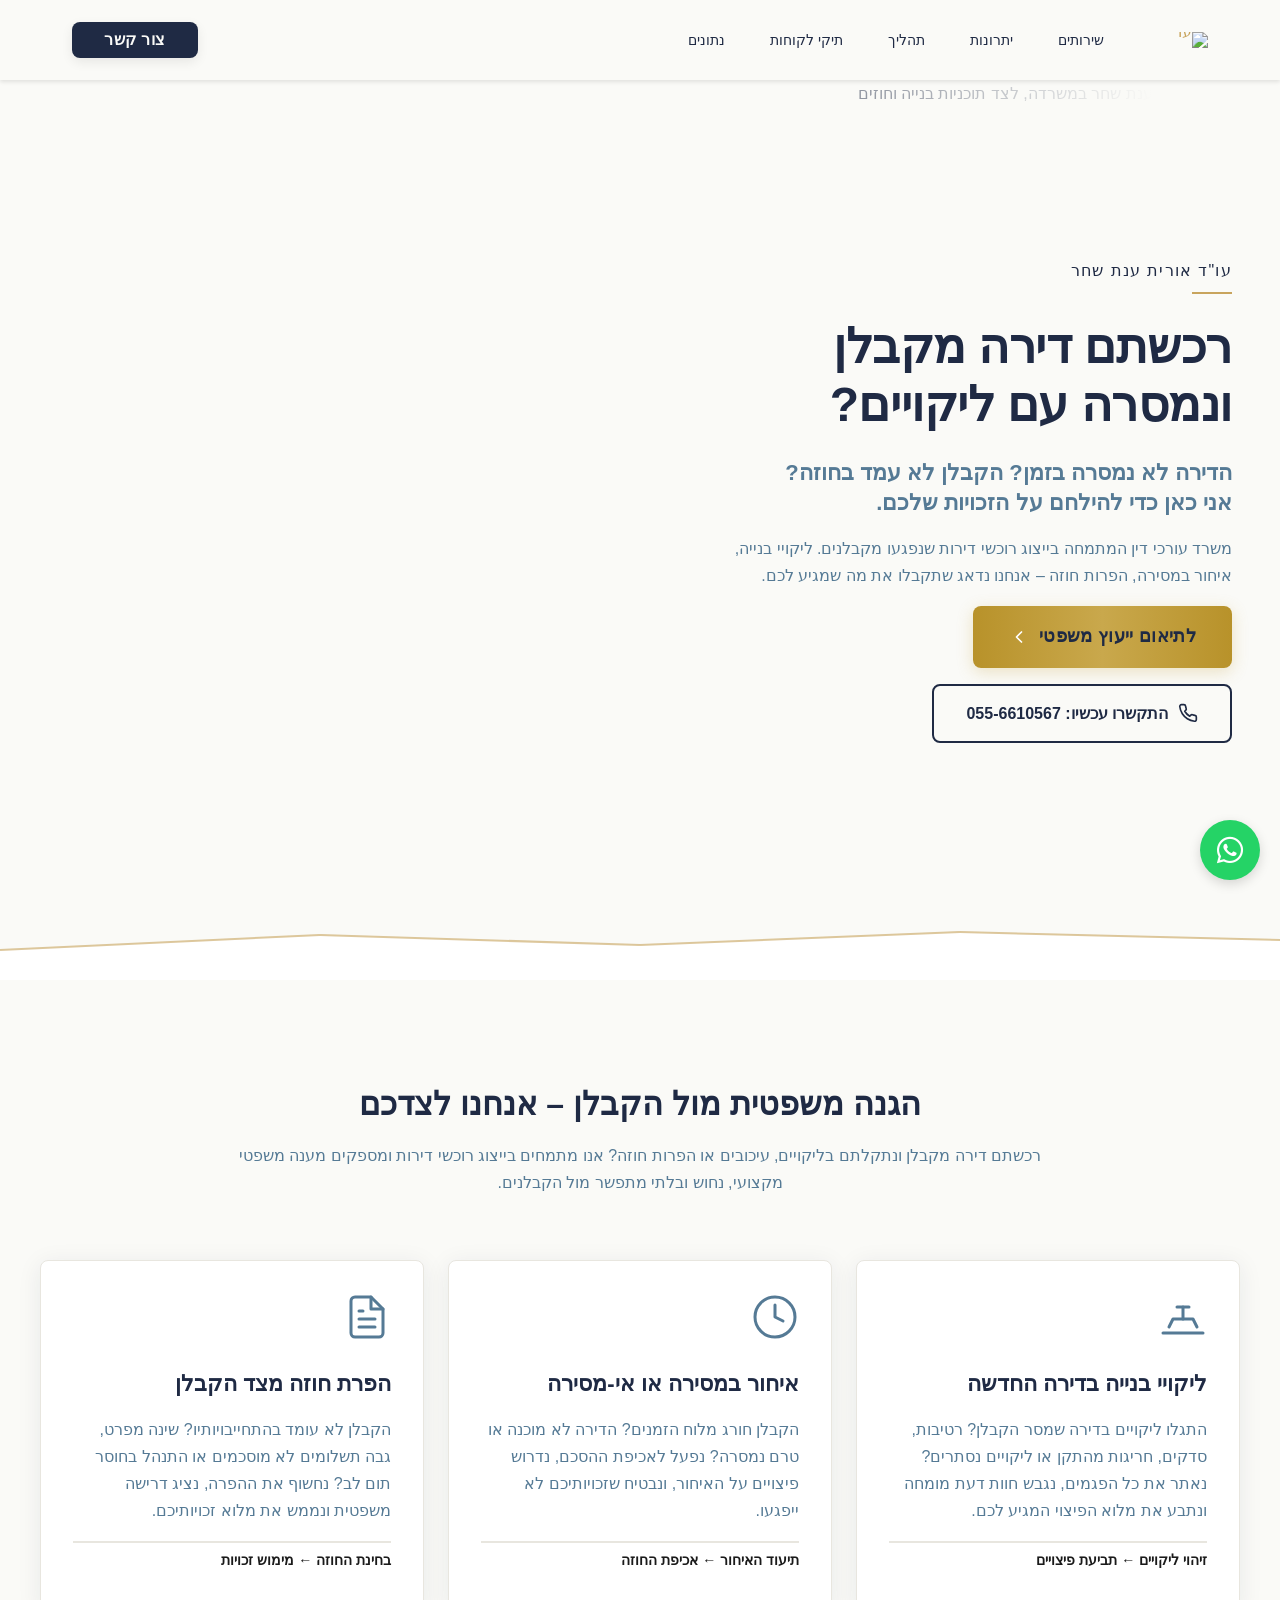
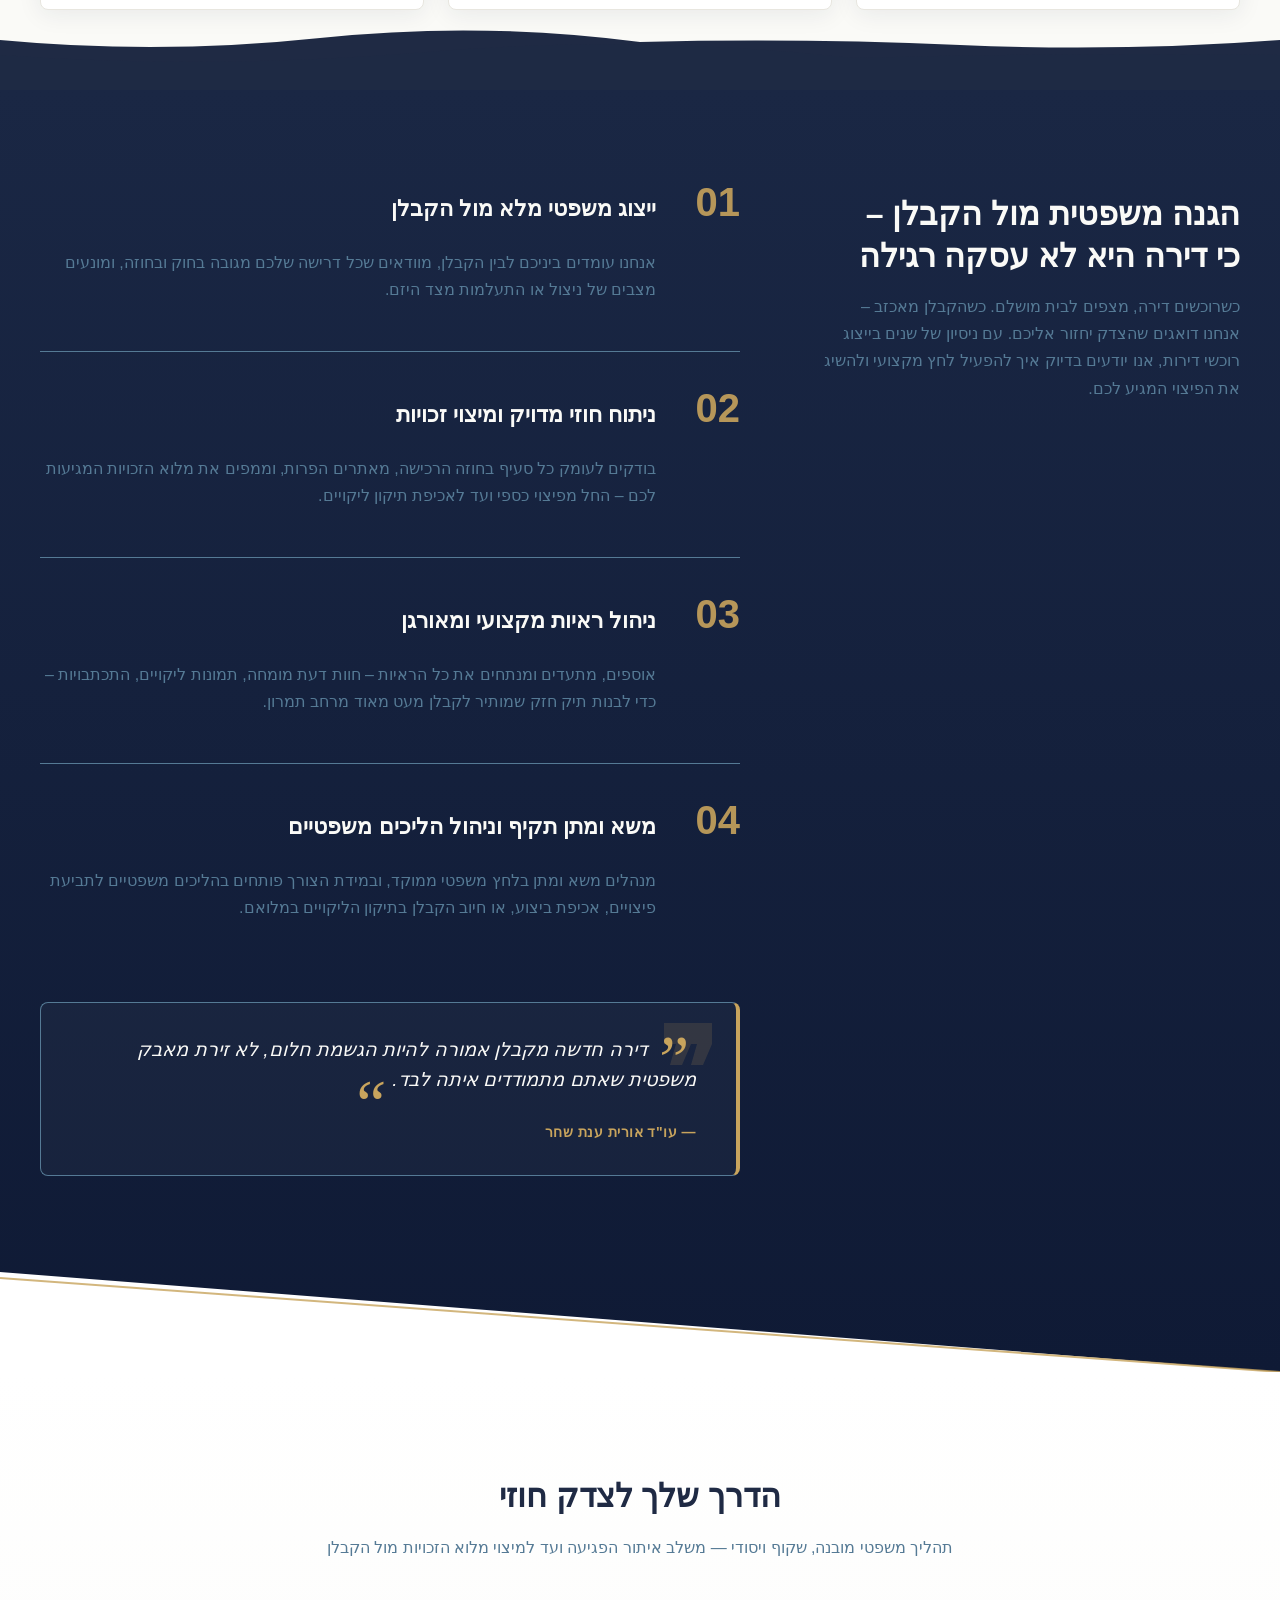
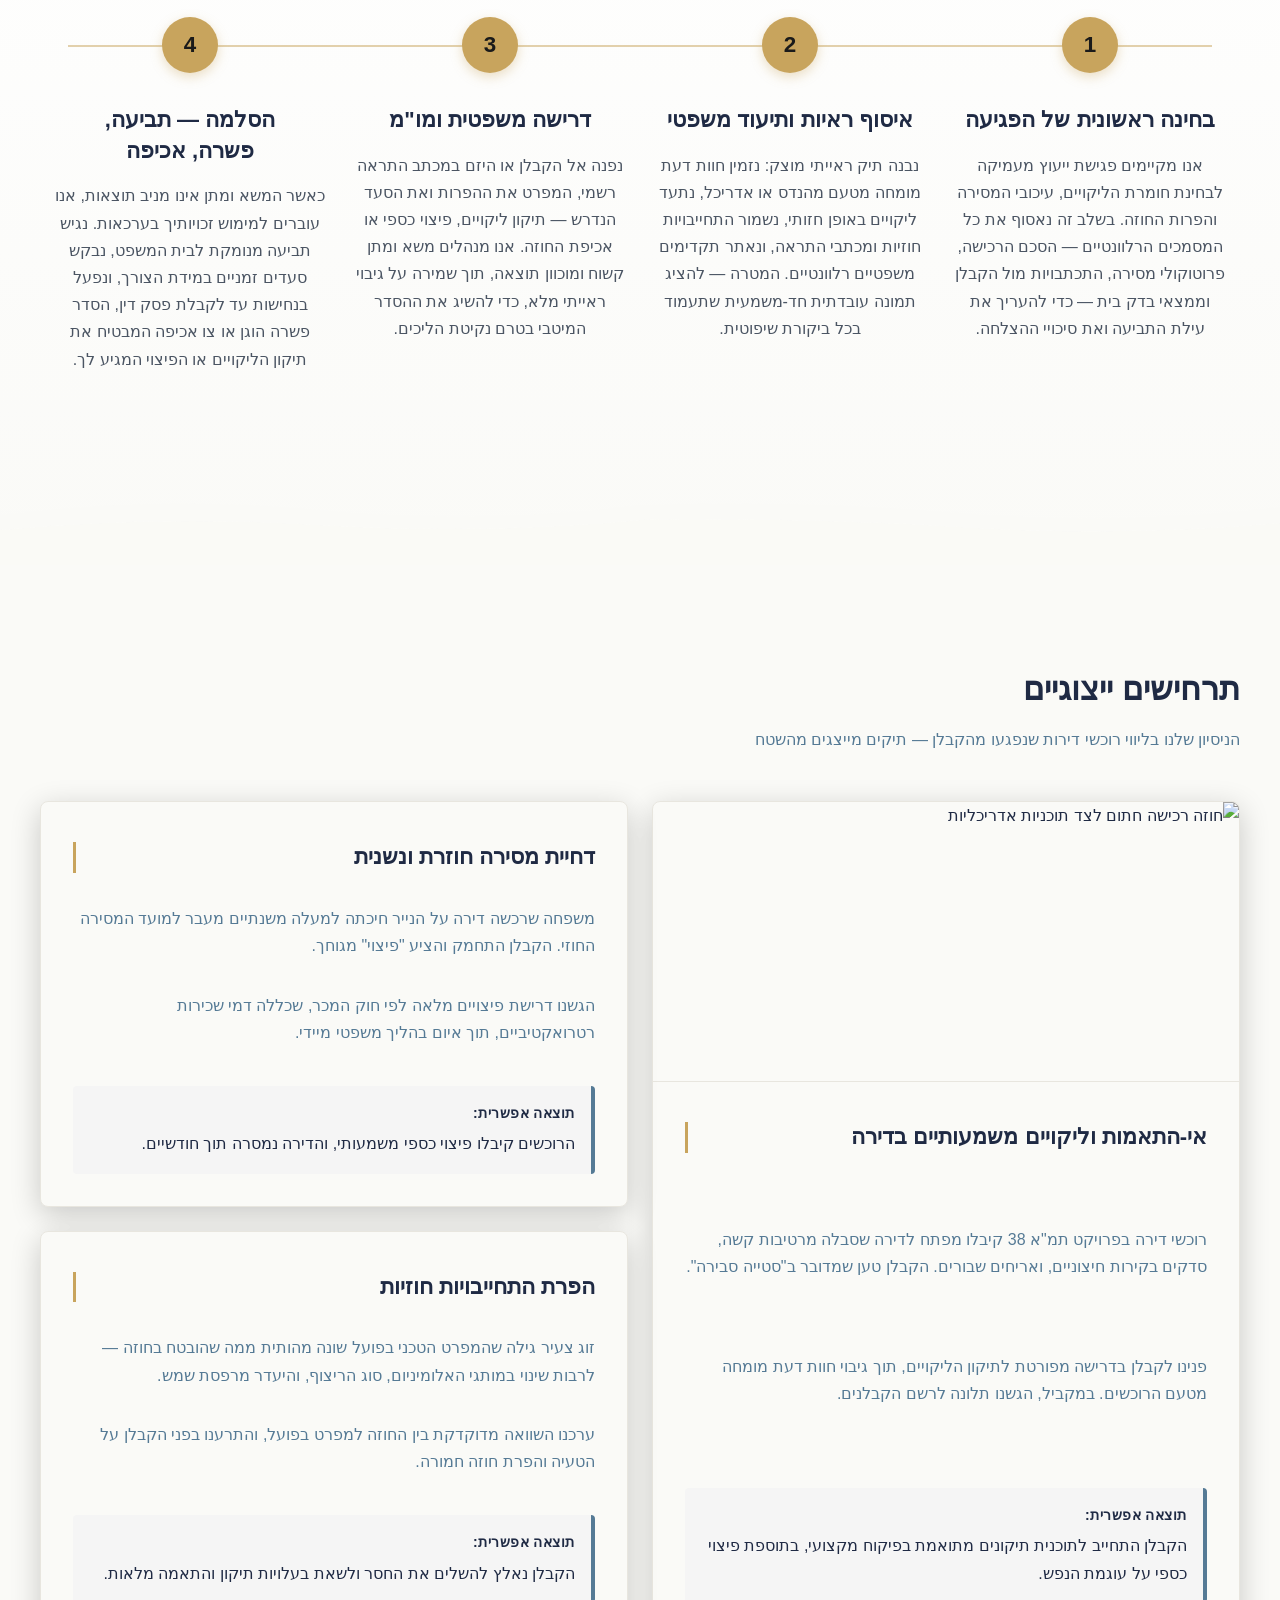
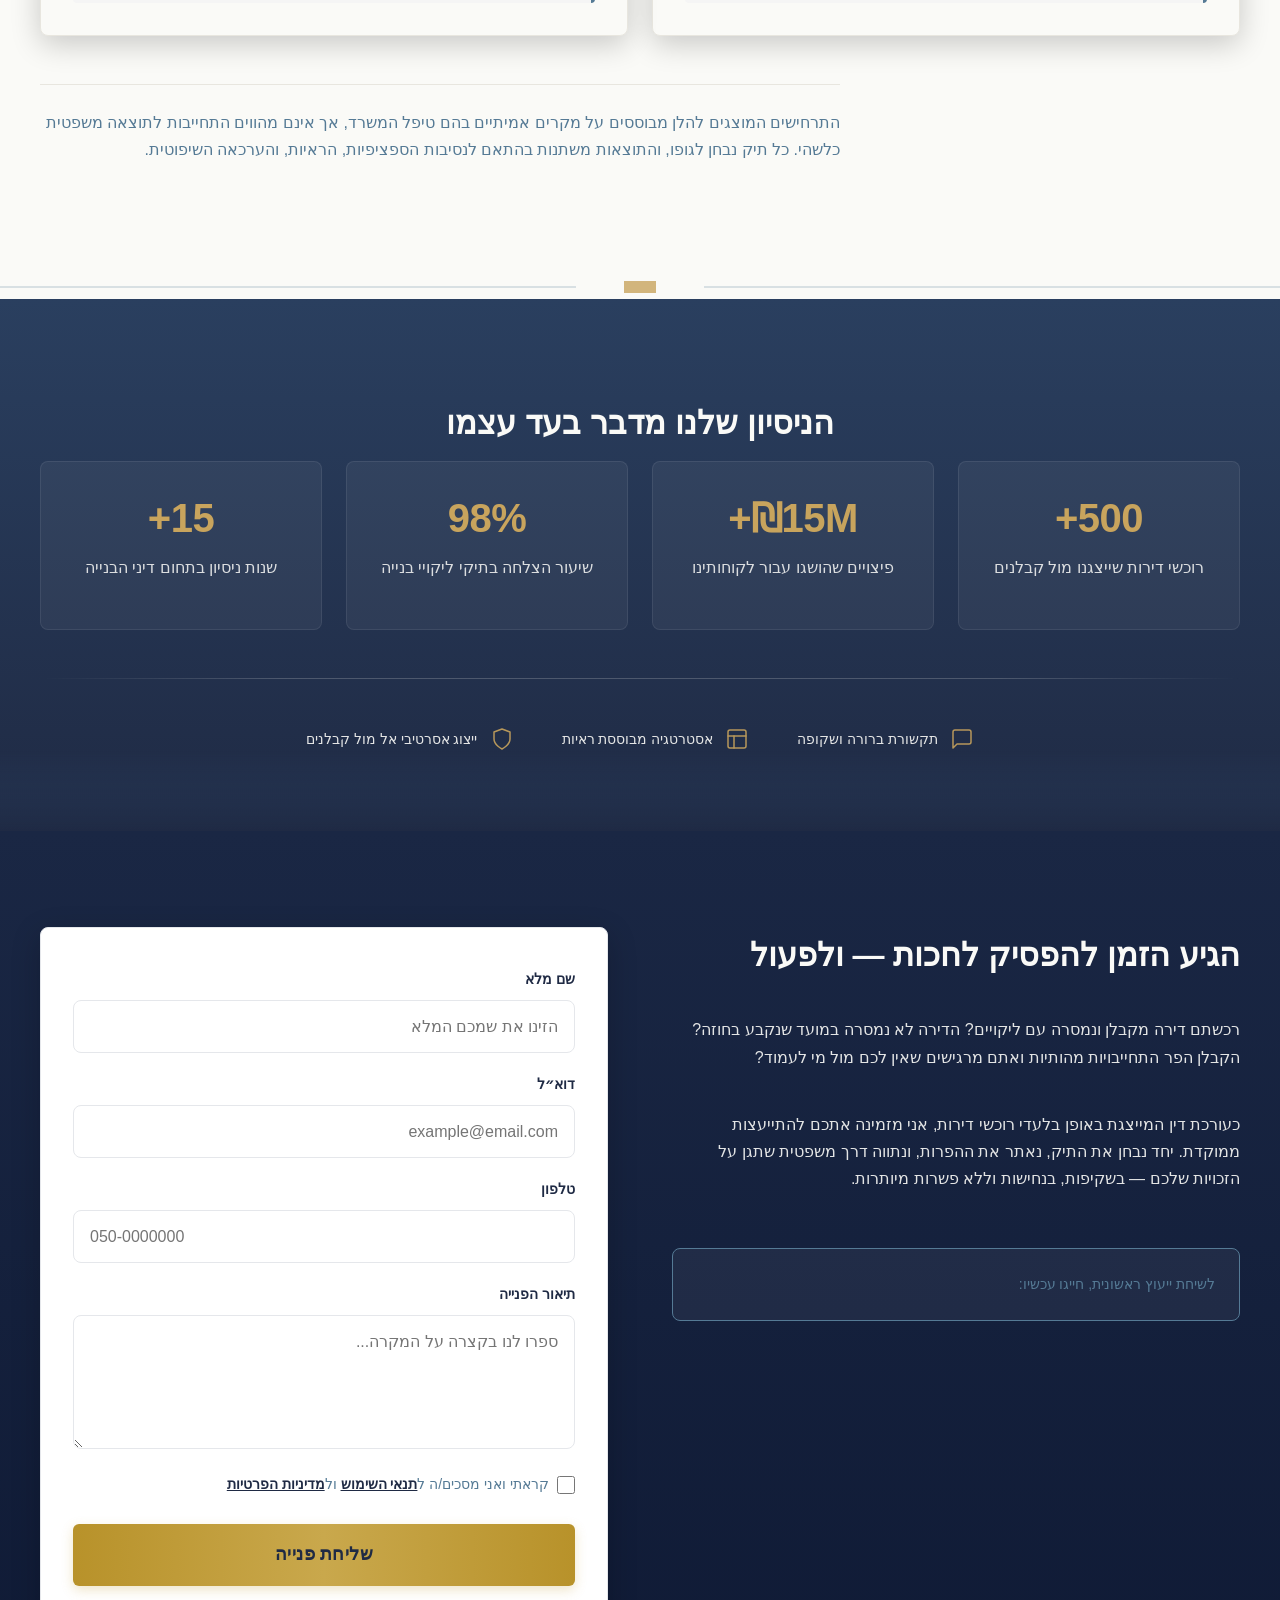
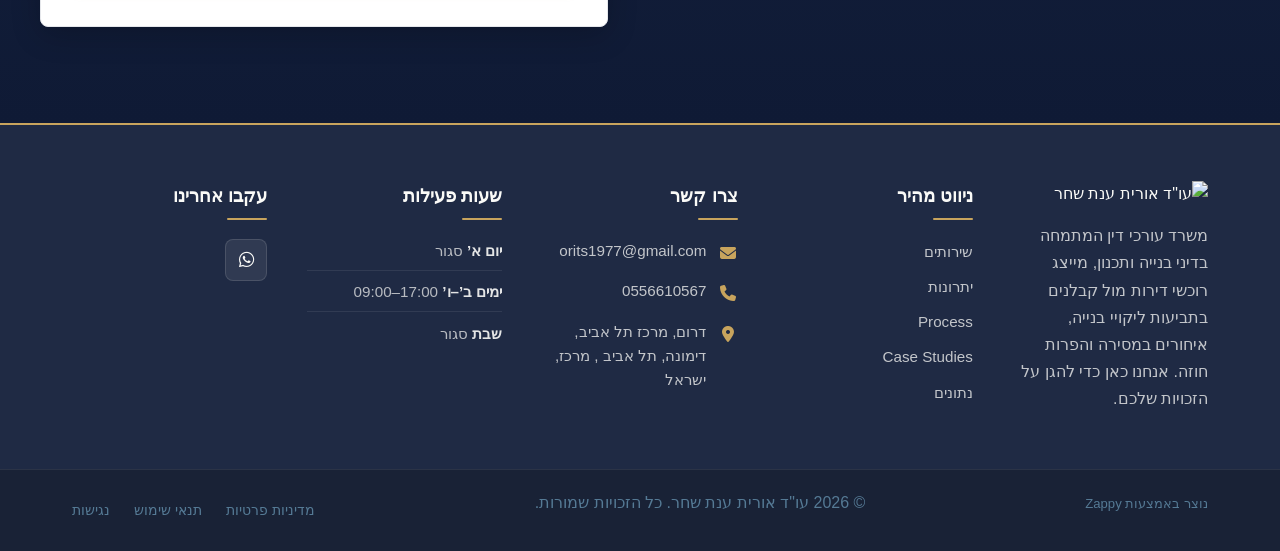
==== commit 312fd90a: "Incremental sync: 1 page(s) — update_text" ====
--- a/index.html
+++ b/index.html
@@ -1264,7 +1264,7 @@
     <div class="footer-grid">
       <!-- Company Info -->
       <div class="footer-col footer-company-col">
-        <img src="/assets/legal-services-construction-law-logo.webp" alt="עו&quot;ד אורית ענת שחר" class="logo">
+        <img src="/assets/legal-services-construction-law-logo.webp" alt="עו&quot;ד אורית ענת שחר" class="logo" data-zappy-footer-image="true">
         <p class="company-desc">משרד עורכי דין המתמחה בדיני בנייה ותכנון, מייצג רוכשי דירות מול קבלנים בתביעות ליקויי בנייה, איחורים במסירה והפרות חוזה. אנחנו כאן כדי להגן על הזכויות שלכם.</p>
       </div>
 
@@ -1285,14 +1285,14 @@
         <h4>צרו קשר</h4>
         <ul class="footer-contact">
           <li>
-            <span class="contact-icon"><i class="fas fa-envelope"></i></span>
+            <span class="contact-icon"><i class="fas fa-envelope" data-element-type="icon" data-element-id="icon-1783282965284-kufvdkxme" data-icon-type="fontawesome"></i></span>
             <span class="contact-text"><a href="mailto:orits1977@gmail.com">orits1977@gmail.com</a></span>
           </li>
           <li>
-            <span class="contact-icon"><i class="fas fa-phone"></i></span>
+            <span class="contact-icon"><i class="fas fa-phone" data-element-type="icon" data-element-id="icon-1783282965284-iybhckuoj" data-icon-type="fontawesome"></i></span>
             <span class="contact-text"><a href="tel:0556610567">0556610567</a></span>
           </li>
-          <li><a href="https://www.google.com/maps/search/?api=1&amp;query=%D7%93%D7%A8%D7%95%D7%9D%2C%20%D7%9E%D7%A8%D7%9B%D7%96%20%D7%AA%D7%9C%20%D7%90%D7%91%D7%99%D7%91%2C%20%D7%93%D7%99%D7%9E%D7%95%D7%A0%D7%94%2C%20%D7%AA%D7%9C%20%D7%90%D7%91%D7%99%D7%91%20%2C%20%D7%9E%D7%A8%D7%9B%D7%96%2C%20%D7%99%D7%A9%D7%A8%D7%90%D7%9C" target="_blank" rel="noopener noreferrer" style="display:flex;align-items:flex-start;gap:inherit"><span class="contact-icon"><i class="fas fa-map-marker-alt"></i></span>
+          <li><a href="https://www.google.com/maps/search/?api=1&amp;query=%D7%93%D7%A8%D7%95%D7%9D%2C%20%D7%9E%D7%A8%D7%9B%D7%96%20%D7%AA%D7%9C%20%D7%90%D7%91%D7%99%D7%91%2C%20%D7%93%D7%99%D7%9E%D7%95%D7%A0%D7%94%2C%20%D7%AA%D7%9C%20%D7%90%D7%91%D7%99%D7%91%20%2C%20%D7%9E%D7%A8%D7%9B%D7%96%2C%20%D7%99%D7%A9%D7%A8%D7%90%D7%9C" target="_blank" rel="noopener noreferrer" style="display: flex; align-items: flex-start; gap: inherit;"><span class="contact-icon"><i class="fas fa-map-marker-alt" data-element-type="icon" data-element-id="icon-1783282965284-x7v9usmv7" data-icon-type="fontawesome" style="cursor: pointer;"></i></span>
             <span class="contact-text">דרום, מרכז תל אביב, דימונה, תל אביב , מרכז, ישראל</span></a></li>
         </ul>
       </div>
@@ -1311,7 +1311,7 @@
         <div class="footer-social">
           <a href="#" aria-label="Facebook" data-zappy-social-placeholder="true" style="display:none !important;"><i class="fab fa-facebook-f"></i></a>
           <a href="#" aria-label="Instagram" data-zappy-social-placeholder="true" style="display:none !important;"><i class="fab fa-instagram"></i></a>
-          <a href="https://wa.me/972556610567" aria-label="WhatsApp" data-zappy-social-placeholder="true"><i class="fab fa-whatsapp"></i></a>
+          <a href="https://wa.me/972556610567" aria-label="WhatsApp" data-zappy-social-placeholder="true"><i class="fab fa-whatsapp" data-element-type="icon" data-element-id="icon-1783282965284-w0ckq1tl1" data-icon-type="fontawesome"></i></a>
         </div>
       </div>
     </div>
@@ -1326,8 +1326,8 @@
         <a href="/terms">תנאי שימוש</a>
         <a href="/accessibility">נגישות</a>
       </div>
-      <a href="https://zappy5.com" target="_blank" class="zappy-attribution">נוצר באמצעות Zappy</a>
-    </div>
+      <p class="zappy-editable"><a href="https://zappy5.com" target="_blank" class="zappy-attribution">נוצר באמצעות Zappy</a>
+    </p></div>
   </div>
 </footer>
   
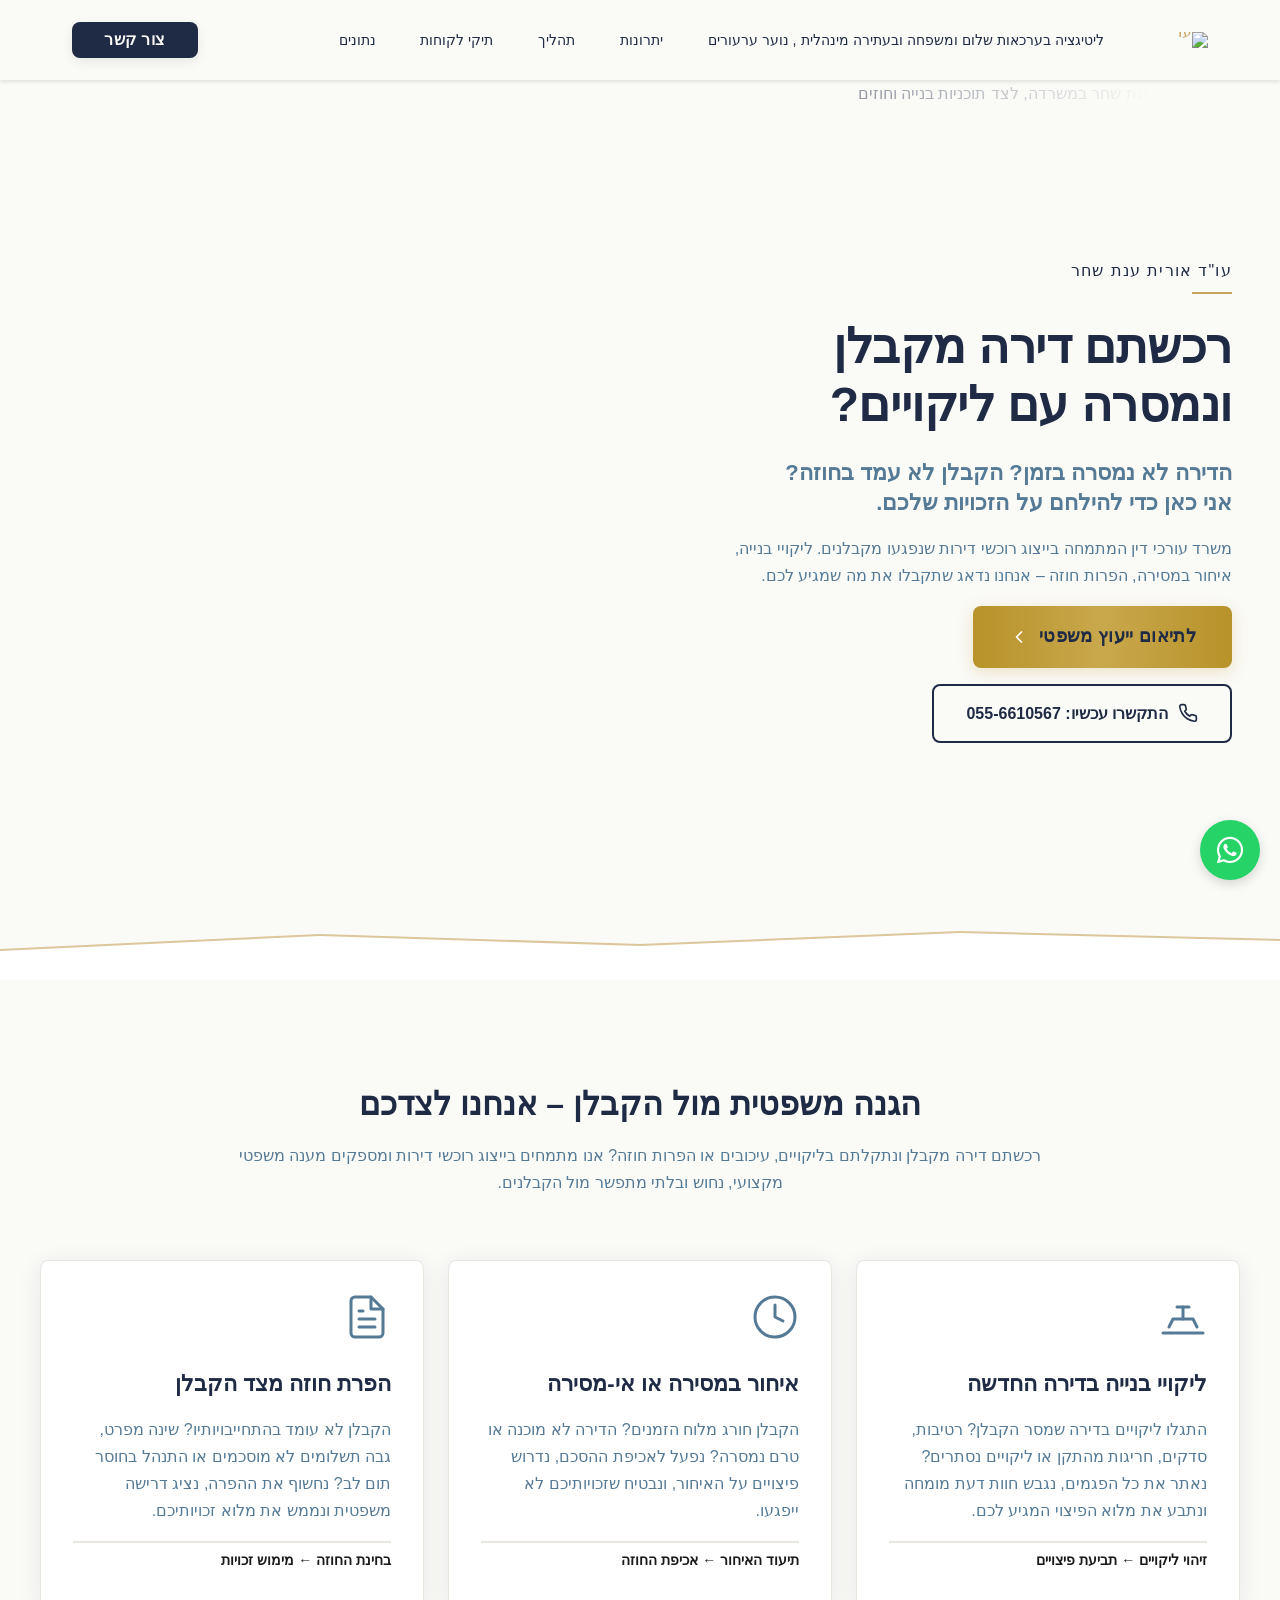
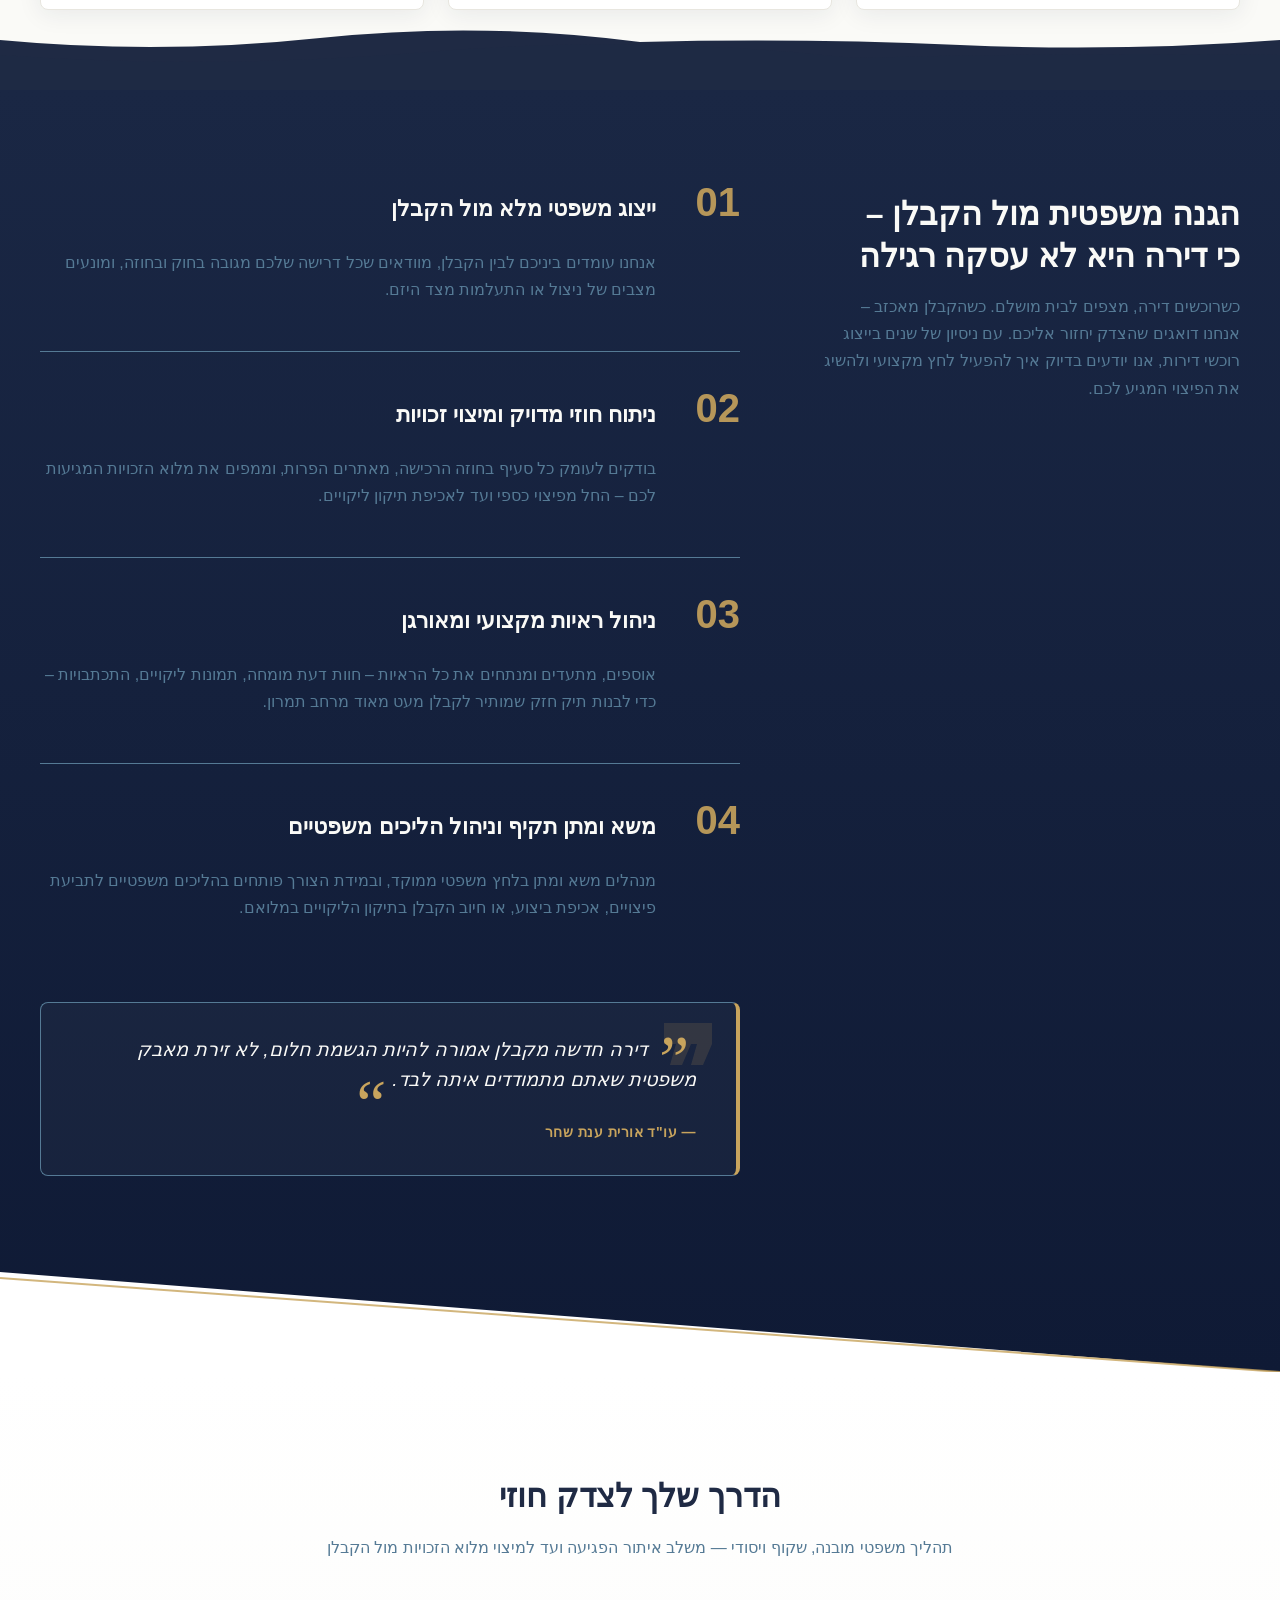
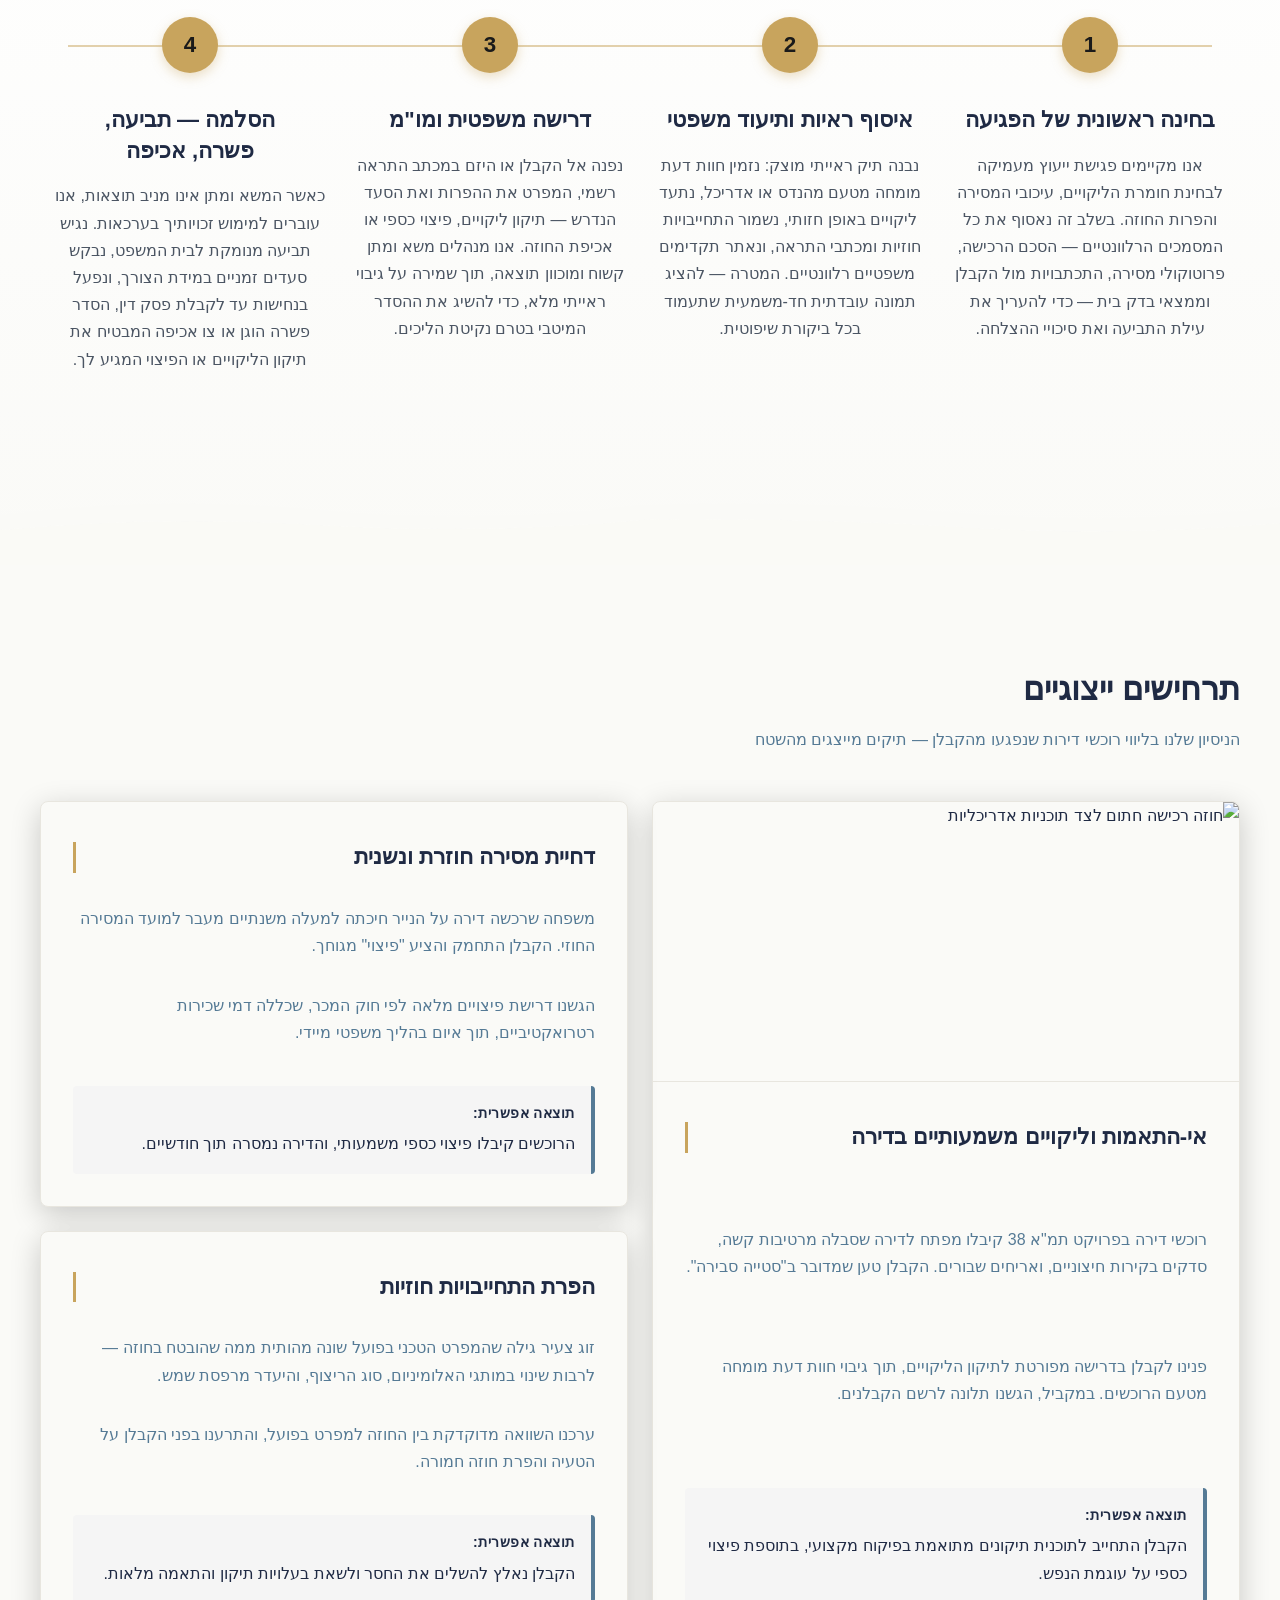
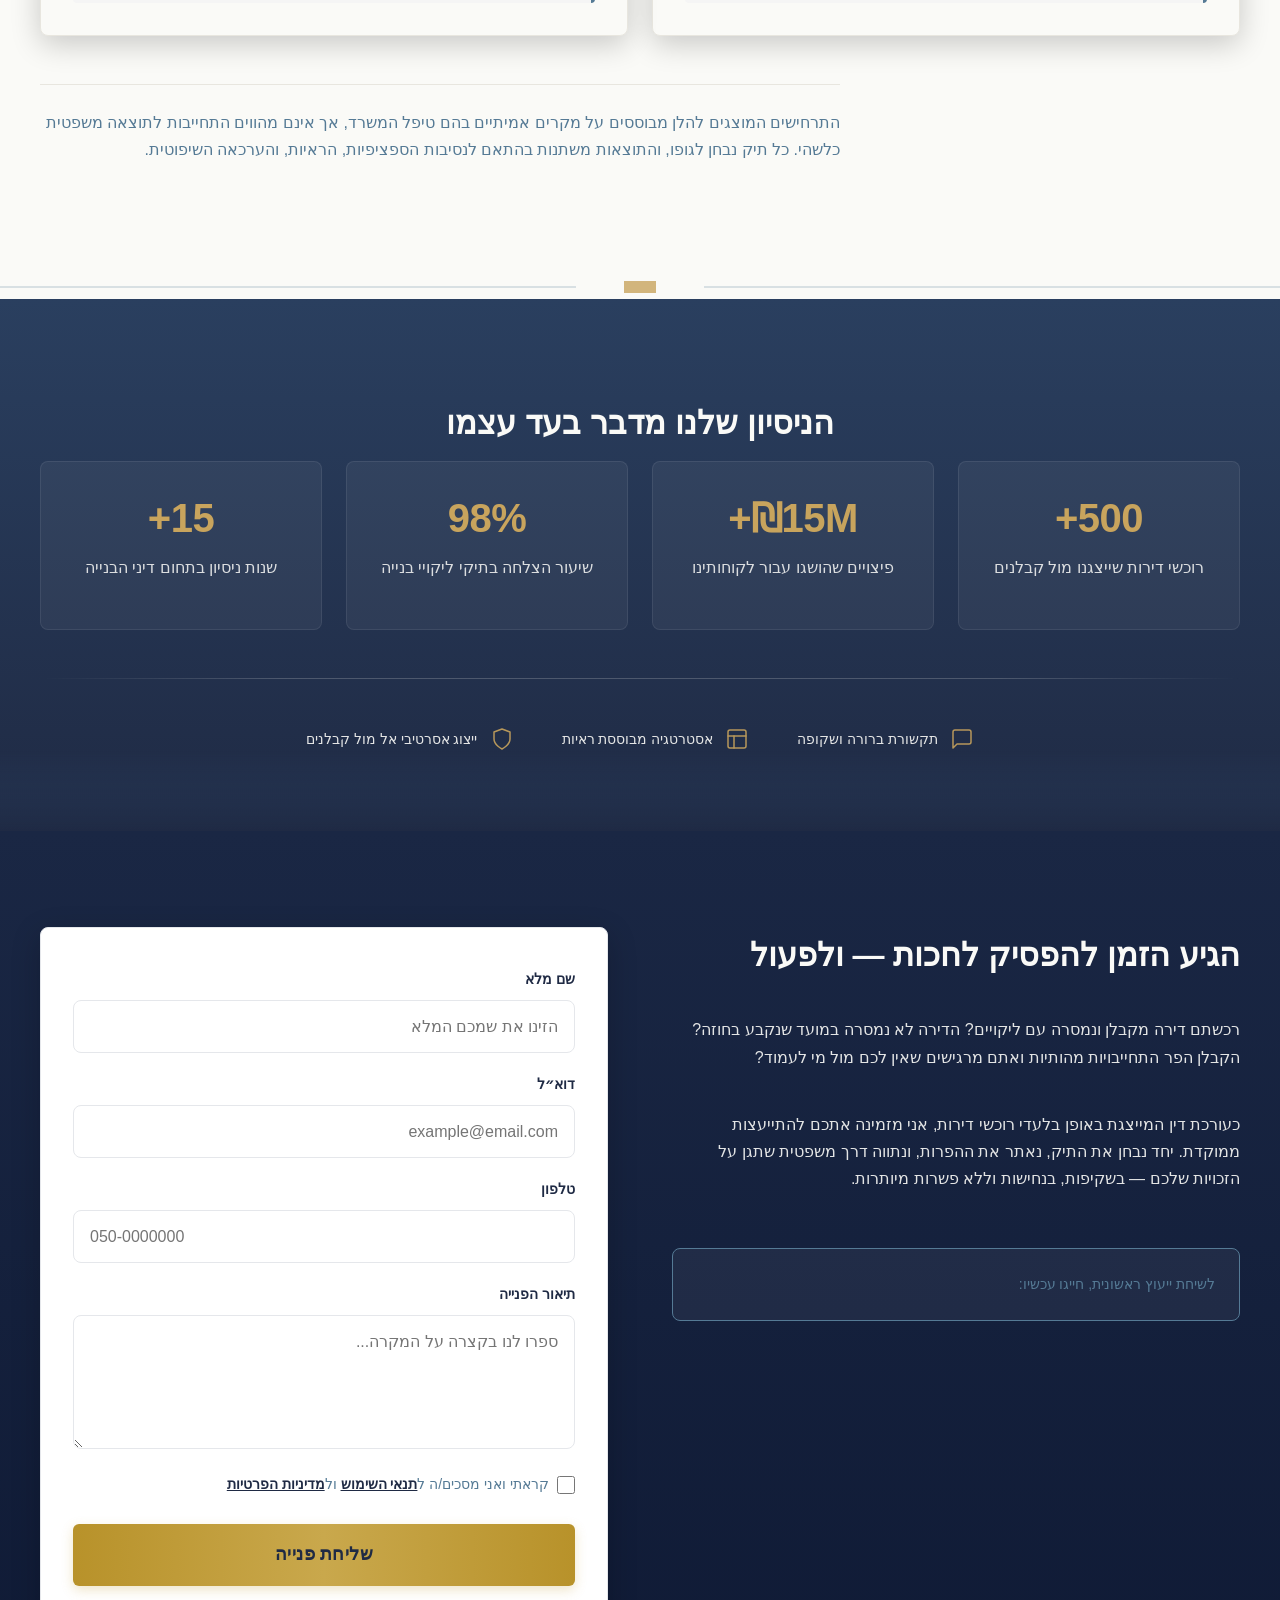
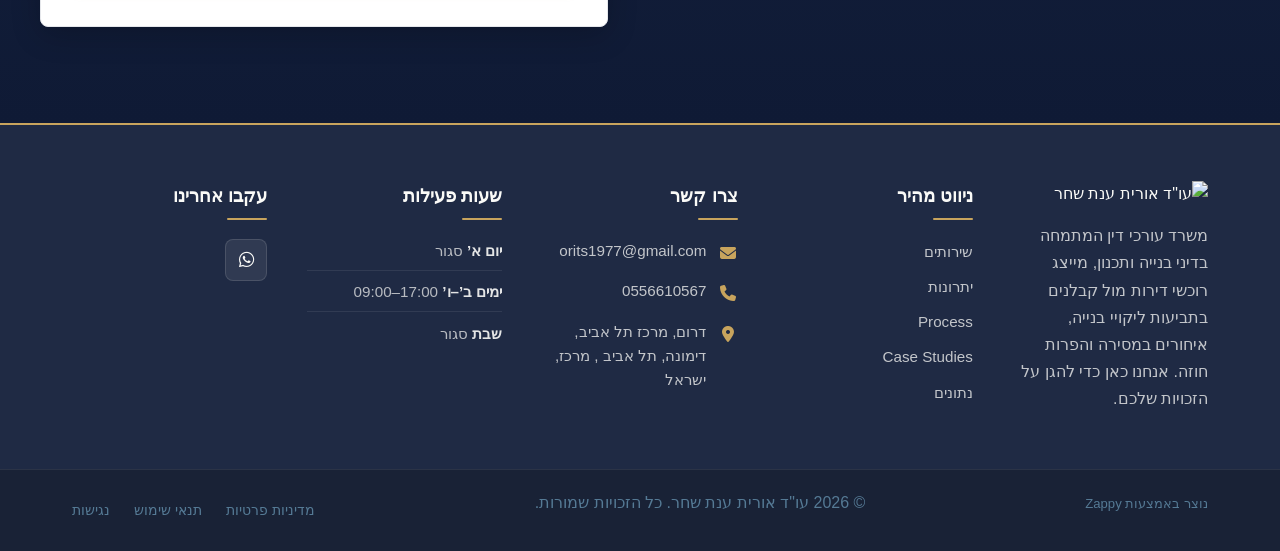
==== commit d093ed54: "Background sync: Progressive GitHub Sync" ====
--- a/index.html
+++ b/index.html
@@ -376,7 +376,7 @@
   <div class="nav-container">
     <div class="nav-right-group"><div class="nav-brand">
       <a href="/" class="logo-link"><img class="logo" src="/assets/site-----image-1.webp" alt="עו" ד="" אורית="" ענת="" שחר"=""></a>
-    </div><ul class="nav-menu" id="navMenu"><li><a href="#services">שירותים</a></li><li><a href="#benefits">יתרונות</a></li><li><a href="#process">תהליך</a></li><li><a href="#case-studies">תיקי לקוחות</a></li><li><a href="#stats">נתונים</a></li><li class="mobile-contact-link nav-cta-mobile-item"><a href="#contact" class="nav-cta-btn">צור קשר</a></li></ul></div>
+    </div><ul class="nav-menu" id="navMenu"><li><a href="#services">ליטיגציה בערכאות שלום ומשפחה ובעתירה מינהלית , נוער ערעורים</a></li><li><a href="#benefits">יתרונות</a></li><li><a href="#process">תהליך</a></li><li><a href="#case-studies">תיקי לקוחות</a></li><li><a href="#stats">נתונים</a></li><li class="mobile-contact-link nav-cta-mobile-item"><a href="#contact" class="nav-cta-btn">צור קשר</a></li></ul></div>
     
     <div class="nav-cta-container">
       <a href="#contact" class="nav-cta-btn">צור קשר</a>
@@ -873,18 +873,18 @@
 </section>
 
 <section data-band-index="1" id="services" class="index-services-section" data-layout-spec="בית-services">
-    <div class="index-services-section__container">
+    <div class="index-services-section__container" id="zappy-section-2">
         <!-- Intro Block -->
-        <div class="index-services-section__intro">
+        <div class="index-services-section__intro" id="zappy-section-3">
             <h2 class="index-services-section__headline">הגנה משפטית מול הקבלן – אנחנו לצדכם</h2>
             <p class="index-services-section__subheadline">רכשתם דירה מקבלן ונתקלתם בליקויים, עיכובים או הפרות חוזה? אנו מתמחים בייצוג רוכשי דירות ומספקים מענה משפטי מקצועי, נחוש ובלתי מתפשר מול הקבלנים.</p>
         </div>
 
         <!-- Services Grid -->
-        <div class="index-services-section__grid">
+        <div class="index-services-section__grid" id="zappy-section-4">
             <!-- Card 1: Construction Defects -->
-            <article class="index-services-section__card">
-                <div class="index-services-section__card-icon">
+            <article class="index-services-section__card" id="zappy-section-5">
+                <div class="index-services-section__card-icon" id="zappy-section-6">
                     <svg data-element-type="icon" data-icon-type="svg" viewBox="0 0 24 24" fill="none" stroke="currentColor" stroke-width="1.5" stroke-linecap="round" stroke-linejoin="round">
                         <path d="M2 20h20"></path>
                         <path d="M5 17l2-4h10l2 4"></path>
@@ -898,8 +898,8 @@
             </article>
 
             <!-- Card 2: Delayed or Non-Delivery -->
-            <article class="index-services-section__card">
-                <div class="index-services-section__card-icon">
+            <article class="index-services-section__card" id="zappy-section-7">
+                <div class="index-services-section__card-icon" id="zappy-section-8">
                     <svg data-element-type="icon" data-icon-type="svg" viewBox="0 0 24 24" fill="none" stroke="currentColor" stroke-width="1.5" stroke-linecap="round" stroke-linejoin="round">
                         <circle cx="12" cy="12" r="10"></circle>
                         <polyline points="12 6 12 12 16 14"></polyline>
@@ -911,8 +911,8 @@
             </article>
 
             <!-- Card 3: Breach of Contract -->
-            <article class="index-services-section__card">
-                <div class="index-services-section__card-icon">
+            <article class="index-services-section__card" id="zappy-section-9">
+                <div class="index-services-section__card-icon" id="zappy-section-10">
                     <svg data-element-type="icon" data-icon-type="svg" viewBox="0 0 24 24" fill="none" stroke="currentColor" stroke-width="1.5" stroke-linecap="round" stroke-linejoin="round">
                         <path d="M14 2H6a2 2 0 0 0-2 2v16a2 2 0 0 0 2 2h12a2 2 0 0 0 2-2V8z"></path>
                         <polyline points="14 2 14 8 20 8"></polyline>
@@ -929,7 +929,7 @@
     </div>
 
     <!-- Bottom Divider: Shallow layered wave -->
-    <div class="index-services-section__divider-wrapper" aria-hidden="true" data-no-icon-edit="true">
+    <div class="index-services-section__divider-wrapper" aria-hidden="true" data-no-icon-edit="true" id="zappy-section-11">
         <svg viewBox="0 0 1200 80" preserveAspectRatio="none" xmlns="http://www.w3.org/2000/svg">
             <!-- Warm white wave (closest to section) -->
             <path d="M0,80 L0,30 Q150,45 300,28 T600,32 Q750,28 900,35 T1200,30 L1200,80 Z" fill="var(--bg-dark)"></path>
@@ -940,49 +940,49 @@
 </section>
 
 <section data-band-index="2" id="benefits" class="index-benefits-section" data-layout-spec="בית-benefits">
-    <div class="index-benefits-section__container">
-        <div class="index-benefits-section__grid">
+    <div class="index-benefits-section__container" id="zappy-section-13">
+        <div class="index-benefits-section__grid" id="zappy-section-14">
             <!-- START Side: Headline & Intro -->
-            <div class="index-benefits-section__start">
+            <div class="index-benefits-section__start" id="zappy-section-15">
                 <h2 class="index-benefits-section__headline">הגנה משפטית מול הקבלן – כי דירה היא לא עסקה רגילה</h2>
                 <p class="index-benefits-section__intro">כשרוכשים דירה, מצפים לבית מושלם. כשהקבלן מאכזב – אנחנו דואגים שהצדק יחזור אליכם. עם ניסיון של שנים בייצוג רוכשי דירות, אנו יודעים בדיוק איך להפעיל לחץ מקצועי ולהשיג את הפיצוי המגיע לכם.</p>
             </div>
             
             <!-- END Side: Vertical Stack of Benefits -->
-            <div class="index-benefits-section__end">
-                <div class="index-benefits-section__benefit-list">
+            <div class="index-benefits-section__end" id="zappy-section-16">
+                <div class="index-benefits-section__benefit-list" id="zappy-section-17">
                     
                     <!-- Benefit Item 1 -->
-                    <div class="index-benefits-section__benefit-item">
+                    <div class="index-benefits-section__benefit-item" id="zappy-section-18">
                         <span class="index-benefits-section__benefit-num" aria-hidden="true">01</span>
-                        <div class="index-benefits-section__benefit-content">
+                        <div class="index-benefits-section__benefit-content" id="zappy-section-19">
                             <h3 class="index-benefits-section__benefit-title">ייצוג משפטי מלא מול הקבלן</h3>
                             <p class="index-benefits-section__benefit-text">אנחנו עומדים ביניכם לבין הקבלן, מוודאים שכל דרישה שלכם מגובה בחוק ובחוזה, ומונעים מצבים של ניצול או התעלמות מצד היזם.</p>
                         </div>
                     </div>
                     
                     <!-- Benefit Item 2 -->
-                    <div class="index-benefits-section__benefit-item">
+                    <div class="index-benefits-section__benefit-item" id="zappy-section-20">
                         <span class="index-benefits-section__benefit-num" aria-hidden="true">02</span>
-                        <div class="index-benefits-section__benefit-content">
+                        <div class="index-benefits-section__benefit-content" id="zappy-section-21">
                             <h3 class="index-benefits-section__benefit-title">ניתוח חוזי מדויק ומיצוי זכויות</h3>
                             <p class="index-benefits-section__benefit-text">בודקים לעומק כל סעיף בחוזה הרכישה, מאתרים הפרות, וממפים את מלוא הזכויות המגיעות לכם – החל מפיצוי כספי ועד לאכיפת תיקון ליקויים.</p>
                         </div>
                     </div>
                     
                     <!-- Benefit Item 3 -->
-                    <div class="index-benefits-section__benefit-item">
+                    <div class="index-benefits-section__benefit-item" id="zappy-section-22">
                         <span class="index-benefits-section__benefit-num" aria-hidden="true">03</span>
-                        <div class="index-benefits-section__benefit-content">
+                        <div class="index-benefits-section__benefit-content" id="zappy-section-23">
                             <h3 class="index-benefits-section__benefit-title">ניהול ראיות מקצועי ומאורגן</h3>
                             <p class="index-benefits-section__benefit-text">אוספים, מתעדים ומנתחים את כל הראיות – חוות דעת מומחה, תמונות ליקויים, התכתבויות – כדי לבנות תיק חזק שמותיר לקבלן מעט מאוד מרחב תמרון.</p>
                         </div>
                     </div>
                     
                     <!-- Benefit Item 4 -->
-                    <div class="index-benefits-section__benefit-item">
+                    <div class="index-benefits-section__benefit-item" id="zappy-section-24">
                         <span class="index-benefits-section__benefit-num" aria-hidden="true">04</span>
-                        <div class="index-benefits-section__benefit-content">
+                        <div class="index-benefits-section__benefit-content" id="zappy-section-25">
                             <h3 class="index-benefits-section__benefit-title">משא ומתן תקיף וניהול הליכים משפטיים</h3>
                             <p class="index-benefits-section__benefit-text">מנהלים משא ומתן בלחץ משפטי ממוקד, ובמידת הצורך פותחים בהליכים משפטיים לתביעת פיצויים, אכיפת ביצוע, או חיוב הקבלן בתיקון הליקויים במלואם.</p>
                         </div>
@@ -991,8 +991,8 @@
                 </div>
                 
                 <!-- Quote Panel -->
-                <div class="index-benefits-section__quote-panel">
-                    <div class="index-benefits-section__quote-mark" aria-hidden="true">
+                <div class="index-benefits-section__quote-panel" id="zappy-section-26">
+                    <div class="index-benefits-section__quote-mark" aria-hidden="true" id="zappy-section-27">
                         <svg data-element-type="icon" data-icon-type="svg" width="32" height="28" viewBox="0 0 32 28" fill="none" xmlns="http://www.w3.org/2000/svg">
                             <path d="M0 28H12L18 14V0H0V14H8L4 28ZM14 28H26L32 14V0H14V14H22L18 28Z" fill="currentColor"></path>
                         </svg>
@@ -1007,7 +1007,7 @@
     </div>
     
     <!-- Bottom Divider: Clipped Angled Navy Plane with Gold Line -->
-    <div class="index-benefits-section__divider-wrapper">
+    <div class="index-benefits-section__divider-wrapper" id="zappy-section-28">
         <svg data-no-icon-edit="true" aria-hidden="true" viewBox="0 0 1200 100" preserveAspectRatio="none" xmlns="http://www.w3.org/2000/svg">
             <!-- Dark Navy angled plane -->
             <path d="M0,100 L0,0 L1200,100 Z" fill="#FFFFFF"></path>
@@ -1018,48 +1018,48 @@
 </section>
 
 <section data-band-index="3" id="process" class="index-process-section" data-layout-spec="בית-process">
-  <div class="index-process-section__container">
-    <div class="index-process-section__header">
+  <div class="index-process-section__container" id="zappy-section-30">
+    <div class="index-process-section__header" id="zappy-section-31">
       <h2 class="index-process-section__title">הדרך שלך לצדק חוזי</h2>
       <p class="index-process-section__subtitle">תהליך משפטי מובנה, שקוף ויסודי — משלב איתור הפגיעה ועד למיצוי מלוא הזכויות מול הקבלן</p>
     </div>
-    <div class="index-process-section__steps">
+    <div class="index-process-section__steps" id="zappy-section-32">
       <!-- Step 1 -->
-      <div class="index-process-section__step">
-        <div class="index-process-section__step-badge" aria-hidden="true">
+      <div class="index-process-section__step" id="zappy-section-33">
+        <div class="index-process-section__step-badge" aria-hidden="true" id="zappy-section-34">
           <span class="index-process-section__step-number" style="color: #1A1A1A !important">1</span>
         </div>
-        <div class="index-process-section__step-content">
+        <div class="index-process-section__step-content" id="zappy-section-35">
           <h3 class="index-process-section__step-title">בחינה ראשונית של הפגיעה</h3>
           <p class="index-process-section__step-text">אנו מקיימים פגישת ייעוץ מעמיקה לבחינת חומרת הליקויים, עיכובי המסירה והפרות החוזה. בשלב זה נאסוף את כל המסמכים הרלוונטיים — הסכם הרכישה, פרוטוקולי מסירה, התכתבויות מול הקבלן וממצאי בדק בית — כדי להעריך את עילת התביעה ואת סיכויי ההצלחה.</p>
         </div>
       </div>
       <!-- Step 2 -->
-      <div class="index-process-section__step">
-        <div class="index-process-section__step-badge" aria-hidden="true">
+      <div class="index-process-section__step" id="zappy-section-36">
+        <div class="index-process-section__step-badge" aria-hidden="true" id="zappy-section-37">
           <span class="index-process-section__step-number" style="color: #1A1A1A !important">2</span>
         </div>
-        <div class="index-process-section__step-content">
+        <div class="index-process-section__step-content" id="zappy-section-38">
           <h3 class="index-process-section__step-title">איסוף ראיות ותיעוד משפטי</h3>
           <p class="index-process-section__step-text">נבנה תיק ראייתי מוצק: נזמין חוות דעת מומחה מטעם מהנדס או אדריכל, נתעד ליקויים באופן חזותי, נשמור התחייבויות חוזיות ומכתבי התראה, ונאתר תקדימים משפטיים רלוונטיים. המטרה — להציג תמונה עובדתית חד-משמעית שתעמוד בכל ביקורת שיפוטית.</p>
         </div>
       </div>
       <!-- Step 3 -->
-      <div class="index-process-section__step">
-        <div class="index-process-section__step-badge" aria-hidden="true">
+      <div class="index-process-section__step" id="zappy-section-39">
+        <div class="index-process-section__step-badge" aria-hidden="true" id="zappy-section-40">
           <span class="index-process-section__step-number" style="color: #1A1A1A !important">3</span>
         </div>
-        <div class="index-process-section__step-content">
+        <div class="index-process-section__step-content" id="zappy-section-41">
           <h3 class="index-process-section__step-title">דרישה משפטית ומו"מ</h3>
           <p class="index-process-section__step-text">נפנה אל הקבלן או היזם במכתב התראה רשמי, המפרט את ההפרות ואת הסעד הנדרש — תיקון ליקויים, פיצוי כספי או אכיפת החוזה. אנו מנהלים משא ומתן קשוח ומוכוון תוצאה, תוך שמירה על גיבוי ראייתי מלא, כדי להשיג את ההסדר המיטבי בטרם נקיטת הליכים.</p>
         </div>
       </div>
       <!-- Step 4 -->
-      <div class="index-process-section__step">
-        <div class="index-process-section__step-badge" aria-hidden="true">
+      <div class="index-process-section__step" id="zappy-section-42">
+        <div class="index-process-section__step-badge" aria-hidden="true" id="zappy-section-43">
           <span class="index-process-section__step-number" style="color: #1A1A1A !important">4</span>
         </div>
-        <div class="index-process-section__step-content">
+        <div class="index-process-section__step-content" id="zappy-section-44">
           <h3 class="index-process-section__step-title">הסלמה — תביעה, פשרה, אכיפה</h3>
           <p class="index-process-section__step-text">כאשר המשא ומתן אינו מניב תוצאות, אנו עוברים למימוש זכויותיך בערכאות. נגיש תביעה מנומקת לבית המשפט, נבקש סעדים זמניים במידת הצורך, ונפעל בנחישות עד לקבלת פסק דין, הסדר פשרה הוגן או צו אכיפה המבטיח את תיקון הליקויים או הפיצוי המגיע לך.</p>
         </div>
@@ -1067,7 +1067,7 @@
     </div>
   </div>
   <!-- Bottom divider: paper-sheet transition -->
-  <div class="index-process-section__divider-wrapper" aria-hidden="true">
+  <div class="index-process-section__divider-wrapper" aria-hidden="true" id="zappy-section-45">
     <svg data-no-icon-edit="true" aria-hidden="true" viewBox="0 0 1200 80" preserveAspectRatio="none" xmlns="http://www.w3.org/2000/svg">
       <path d="M0,80 L0,30 Q150,10 300,25 T600,20 Q750,15 900,28 T1200,22 L1200,80 Z" fill="var(--bg-light)"></path>
       <path d="M0,80 L0,45 Q150,30 300,40 T600,35 Q750,32 900,42 T1200,38 L1200,80 Z" fill="var(--bg-light)" opacity="0.6"></path>
@@ -1076,23 +1076,23 @@
 </section>
 
 <section data-band-index="4" id="case-studies" class="index-case-studies-section" data-layout-spec="בית-case-studies">
-  <div class="index-case-studies-section__container">
-    <div class="index-case-studies-section__header">
+  <div class="index-case-studies-section__container" id="zappy-section-47">
+    <div class="index-case-studies-section__header" id="zappy-section-48">
       <h2 class="index-case-studies-section__title">תרחישים ייצוגיים</h2>
       <p class="index-case-studies-section__subtitle">הניסיון שלנו בליווי רוכשי דירות שנפגעו מהקבלן — תיקים מייצגים מהשטח</p>
     </div>
 
-    <div class="index-case-studies-section__grid">
+    <div class="index-case-studies-section__grid" id="zappy-section-49">
       <!-- Feature Card (Large, Right Side in RTL) -->
-      <article class="index-case-studies-section__card index-case-studies-section__card--feature">
-        <div class="index-case-studies-section__card-image">
+      <article class="index-case-studies-section__card index-case-studies-section__card--feature" id="zappy-section-50">
+        <div class="index-case-studies-section__card-image" id="zappy-section-51">
           <img loading="lazy" decoding="async" data-placeholder="index-case-studies-image-1" data-context="Close-up of a signed real estate purchase contract in Hebrew placed on top of architectural blueprints, soft natural lighting, professional legal setting, conveying contract review and construction law expertise" width="600" height="400" src="/assets/site-index-case-studies-image-1.webp" alt="חוזה רכישה חתום לצד תוכניות אדריכליות">
         </div>
-        <div class="index-case-studies-section__card-content">
+        <div class="index-case-studies-section__card-content" id="zappy-section-52">
           <h3 class="index-case-studies-section__card-title">אי-התאמות וליקויים משמעותיים בדירה</h3>
           <p class="index-case-studies-section__card-summary">רוכשי דירה בפרויקט תמ"א 38 קיבלו מפתח לדירה שסבלה מרטיבות קשה, סדקים בקירות חיצוניים, ואריחים שבורים. הקבלן טען שמדובר ב"סטייה סבירה".</p>
           <p class="index-case-studies-section__card-response">פנינו לקבלן בדרישה מפורטת לתיקון הליקויים, תוך גיבוי חוות דעת מומחה מטעם הרוכשים. במקביל, הגשנו תלונה לרשם הקבלנים.</p>
-          <div class="index-case-studies-section__outcome">
+          <div class="index-case-studies-section__outcome" id="zappy-section-53">
             <span class="index-case-studies-section__outcome-label">תוצאה אפשרית:</span>
             <span class="index-case-studies-section__outcome-text">הקבלן התחייב לתוכנית תיקונים מתואמת בפיקוח מקצועי, בתוספת פיצוי כספי על עוגמת הנפש.</span>
           </div>
@@ -1100,25 +1100,25 @@
       </article>
 
       <!-- Stacked Smaller Cards (Left Side in RTL) -->
-      <div class="index-case-studies-section__stacked">
-        <article class="index-case-studies-section__card index-case-studies-section__card--stacked">
-          <div class="index-case-studies-section__card-content">
+      <div class="index-case-studies-section__stacked" id="zappy-section-54">
+        <article class="index-case-studies-section__card index-case-studies-section__card--stacked" id="zappy-section-55">
+          <div class="index-case-studies-section__card-content" id="zappy-section-56">
             <h3 class="index-case-studies-section__card-title">דחיית מסירה חוזרת ונשנית</h3>
             <p class="index-case-studies-section__card-summary">משפחה שרכשה דירה על הנייר חיכתה למעלה משנתיים מעבר למועד המסירה החוזי. הקבלן התחמק והציע "פיצוי" מגוחך.</p>
             <p class="index-case-studies-section__card-response">הגשנו דרישת פיצויים מלאה לפי חוק המכר, שכללה דמי שכירות רטרואקטיביים, תוך איום בהליך משפטי מיידי.</p>
-            <div class="index-case-studies-section__outcome">
+            <div class="index-case-studies-section__outcome" id="zappy-section-57">
               <span class="index-case-studies-section__outcome-label">תוצאה אפשרית:</span>
               <span class="index-case-studies-section__outcome-text">הרוכשים קיבלו פיצוי כספי משמעותי, והדירה נמסרה תוך חודשיים.</span>
             </div>
           </div>
         </article>
 
-        <article class="index-case-studies-section__card index-case-studies-section__card--stacked">
-          <div class="index-case-studies-section__card-content">
+        <article class="index-case-studies-section__card index-case-studies-section__card--stacked" id="zappy-section-58">
+          <div class="index-case-studies-section__card-content" id="zappy-section-59">
             <h3 class="index-case-studies-section__card-title">הפרת התחייבויות חוזיות</h3>
             <p class="index-case-studies-section__card-summary">זוג צעיר גילה שהמפרט הטכני בפועל שונה מהותית ממה שהובטח בחוזה — לרבות שינוי במותגי האלומיניום, סוג הריצוף, והיעדר מרפסת שמש.</p>
             <p class="index-case-studies-section__card-response">ערכנו השוואה מדוקדקת בין החוזה למפרט בפועל, והתרענו בפני הקבלן על הטעיה והפרת חוזה חמורה.</p>
-            <div class="index-case-studies-section__outcome">
+            <div class="index-case-studies-section__outcome" id="zappy-section-60">
               <span class="index-case-studies-section__outcome-label">תוצאה אפשרית:</span>
               <span class="index-case-studies-section__outcome-text">הקבלן נאלץ להשלים את החסר ולשאת בעלויות תיקון והתאמה מלאות.</span>
             </div>
@@ -1133,7 +1133,7 @@
   </div>
 
   <!-- Bottom Divider: Thin steel-blue rule with gold square marker -->
-  <div class="index-case-studies-section__divider-wrapper">
+  <div class="index-case-studies-section__divider-wrapper" id="zappy-section-61">
     <svg data-no-icon-edit="true" aria-hidden="true" viewBox="0 0 1200 24" preserveAspectRatio="none" xmlns="http://www.w3.org/2000/svg">
       <line x1="0" y1="12" x2="540" y2="12" stroke="var(--secondary)" stroke-width="1" opacity="0.4"></line>
       <rect x="585" y="6" width="30" height="12" fill="var(--accent)" opacity="0.8"></rect>
@@ -1143,35 +1143,35 @@
 </section>
 
 <section data-band-index="5" id="stats" class="index-stats-section" data-layout-spec="בית-stats" dir="rtl">
-  <div class="index-stats-section__container">
+  <div class="index-stats-section__container" id="zappy-section-63">
     <h2 class="index-stats-section__heading">הניסיון שלנו מדבר בעד עצמו</h2>
-    <div class="index-stats-section__grid">
-      <div class="index-stats-section__metric">
+    <div class="index-stats-section__grid" id="zappy-section-64">
+      <div class="index-stats-section__metric" id="zappy-section-65">
         <span class="index-stats-section__metric-number">500+</span>
         <p class="index-stats-section__metric-text">רוכשי דירות שייצגנו מול קבלנים</p>
       </div>
-      <div class="index-stats-section__metric">
+      <div class="index-stats-section__metric" id="zappy-section-66">
         <span class="index-stats-section__metric-number">₪15M+</span>
         <p class="index-stats-section__metric-text">פיצויים שהושגו עבור לקוחותינו</p>
       </div>
-      <div class="index-stats-section__metric">
+      <div class="index-stats-section__metric" id="zappy-section-67">
         <span class="index-stats-section__metric-number">98%</span>
         <p class="index-stats-section__metric-text">שיעור הצלחה בתיקי ליקויי בנייה</p>
       </div>
-      <div class="index-stats-section__metric">
+      <div class="index-stats-section__metric" id="zappy-section-68">
         <span class="index-stats-section__metric-number">15+</span>
         <p class="index-stats-section__metric-text">שנות ניסיון בתחום דיני הבנייה</p>
       </div>
     </div>
-    <div class="index-stats-section__divider"></div>
-    <div class="index-stats-section__badges">
-      <div class="index-stats-section__badge">
+    <div class="index-stats-section__divider" id="zappy-section-69"></div>
+    <div class="index-stats-section__badges" id="zappy-section-70">
+      <div class="index-stats-section__badge" id="zappy-section-71">
         <svg class="index-stats-section__badge-icon" data-element-type="icon" data-icon-type="svg" viewBox="0 0 24 24" fill="none" stroke="currentColor" stroke-width="1.5" stroke-linecap="round" stroke-linejoin="round">
           <path d="M21 15a2 2 0 0 1-2 2H7l-4 4V5a2 2 0 0 1 2-2h14a2 2 0 0 1 2 2z"></path>
         </svg>
         <span class="index-stats-section__badge-label">תקשורת ברורה ושקופה</span>
       </div>
-      <div class="index-stats-section__badge">
+      <div class="index-stats-section__badge" id="zappy-section-72">
         <svg class="index-stats-section__badge-icon" data-element-type="icon" data-icon-type="svg" viewBox="0 0 24 24" fill="none" stroke="currentColor" stroke-width="1.5" stroke-linecap="round" stroke-linejoin="round">
           <rect x="3" y="3" width="18" height="18" rx="2" ry="2"></rect>
           <line x1="3" y1="9" x2="21" y2="9"></line>
@@ -1179,7 +1179,7 @@
         </svg>
         <span class="index-stats-section__badge-label">אסטרטגיה מבוססת ראיות</span>
       </div>
-      <div class="index-stats-section__badge">
+      <div class="index-stats-section__badge" id="zappy-section-73">
         <svg class="index-stats-section__badge-icon" data-element-type="icon" data-icon-type="svg" viewBox="0 0 24 24" fill="none" stroke="currentColor" stroke-width="1.5" stroke-linecap="round" stroke-linejoin="round">
           <path d="M12 22s8-4 8-10V5l-8-3-8 3v7c0 6 8 10 8 10z"></path>
         </svg>
@@ -1187,7 +1187,7 @@
       </div>
     </div>
   </div>
-  <div class="index-stats-section__divider-wrapper">
+  <div class="index-stats-section__divider-wrapper" id="zappy-section-74">
     <svg data-no-icon-edit="true" aria-hidden="true" viewBox="0 0 1200 80" preserveAspectRatio="none" xmlns="http://www.w3.org/2000/svg">
       <defs>
         <linearGradient id="index-stats-fade" x1="0%" y1="0%" x2="0%" y2="100%">
@@ -1201,10 +1201,10 @@
 </section>
 
 <section data-band-index="6" id="contact" class="index-contact-section" data-layout-spec="בית-contact">
-  <div class="index-contact-section__container">
+  <div class="index-contact-section__container" id="zappy-section-76">
     
     <!-- START Column: Persuasive Copy -->
-    <div class="index-contact-section__copy">
+    <div class="index-contact-section__copy" id="zappy-section-77">
       <h2 class="index-contact-section__heading">הגיע הזמן להפסיק לחכות — ולפעול</h2>
       <p class="index-contact-section__description">
         רכשתם דירה מקבלן ונמסרה עם ליקויים? הדירה לא נמסרה במועד שנקבע בחוזה? הקבלן הפר התחייבויות מהותיות ואתם מרגישים שאין לכם מול מי לעמוד?
@@ -1214,37 +1214,37 @@
       </p>
 
       <!-- Direct Phone CTA -->
-      <div class="index-contact-section__phone-cta">
+      <div class="index-contact-section__phone-cta" id="zappy-section-78">
         <span class="index-contact-section__phone-label">לשיחת ייעוץ ראשונית, חייגו עכשיו:</span>
         
       </div>
     </div>
 
     <!-- END Column: Contact Form -->
-    <div class="index-contact-section__form-wrapper">
+    <div class="index-contact-section__form-wrapper" id="zappy-section-79">
       <form class="contact-form index-contact-section__form">
-        <div class="index-contact-section__form-group">
+        <div class="index-contact-section__form-group" id="zappy-section-80">
           <label for="index-contact-name" class="index-contact-section__label">שם מלא</label>
           <input type="text" id="index-contact-name" name="name" class="index-contact-section__input" placeholder="הזינו את שמכם המלא" required="">
         </div>
 
-        <div class="index-contact-section__form-group">
+        <div class="index-contact-section__form-group" id="zappy-section-81">
           <label for="index-contact-email" class="index-contact-section__label">דוא״ל</label>
           <input type="email" id="index-contact-email" name="email" class="index-contact-section__input" placeholder="example@email.com" required="">
         </div>
 
-        <div class="index-contact-section__form-group">
+        <div class="index-contact-section__form-group" id="zappy-section-82">
           <label for="index-contact-phone" class="index-contact-section__label">טלפון</label>
           <input type="tel" id="index-contact-phone" name="phone" class="index-contact-section__input" placeholder="050-0000000" required="">
         </div>
 
-        <div class="index-contact-section__form-group">
+        <div class="index-contact-section__form-group" id="zappy-section-83">
           <label for="index-contact-message" class="index-contact-section__label">תיאור הפנייה</label>
           <textarea id="index-contact-message" name="message" class="index-contact-section__textarea" placeholder="ספרו לנו בקצרה על המקרה..." rows="4" required=""></textarea>
         </div>
 
         <!-- Privacy Consent -->
-        <div class="privacy-consent index-contact-section__privacy">
+        <div class="privacy-consent index-contact-section__privacy" id="zappy-section-84">
           <label class="privacy-consent-label index-contact-section__privacy-label">
             <input type="checkbox" name="privacy_consent" class="privacy-consent-checkbox index-contact-section__checkbox" required="">
             <span>קראתי ואני מסכים/ה ל<a href="/terms" target="_blank">תנאי השימוש</a> ול<a href="/privacy" target="_blank">מדיניות הפרטיות</a></span>
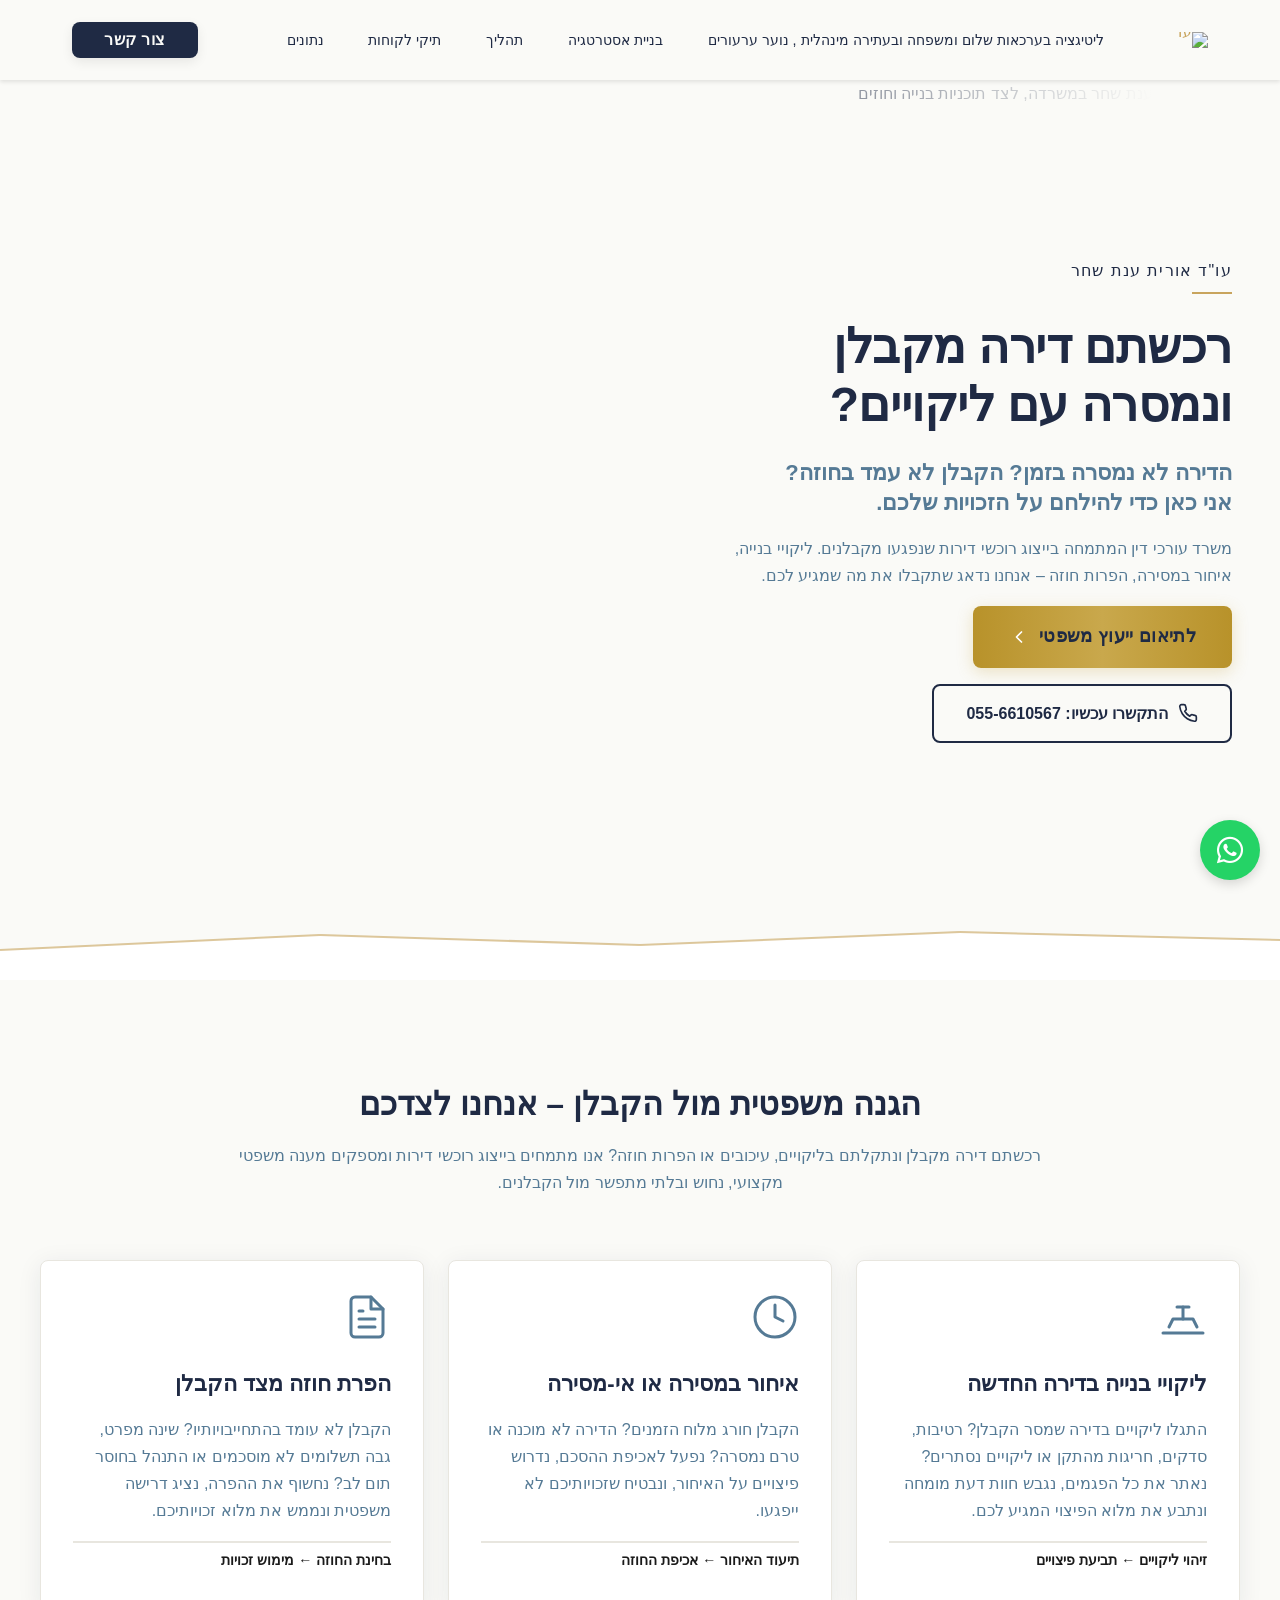
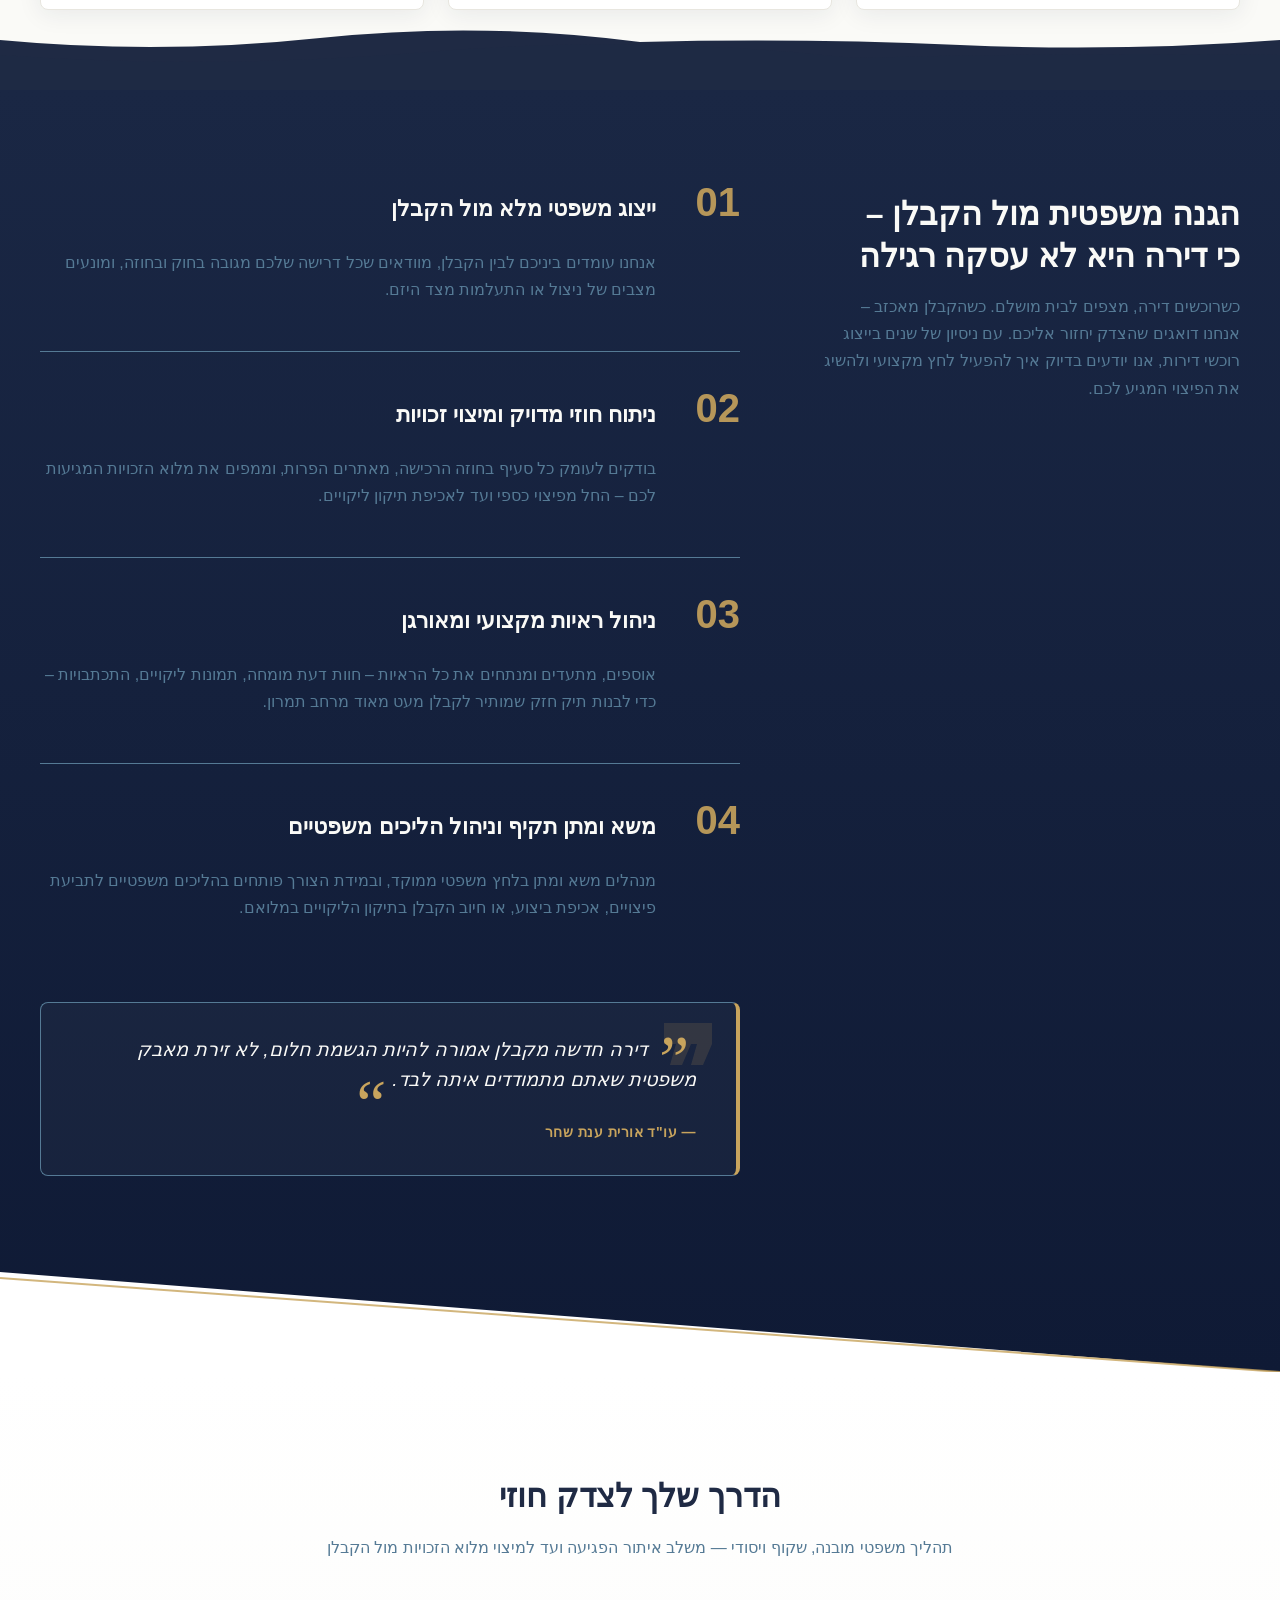
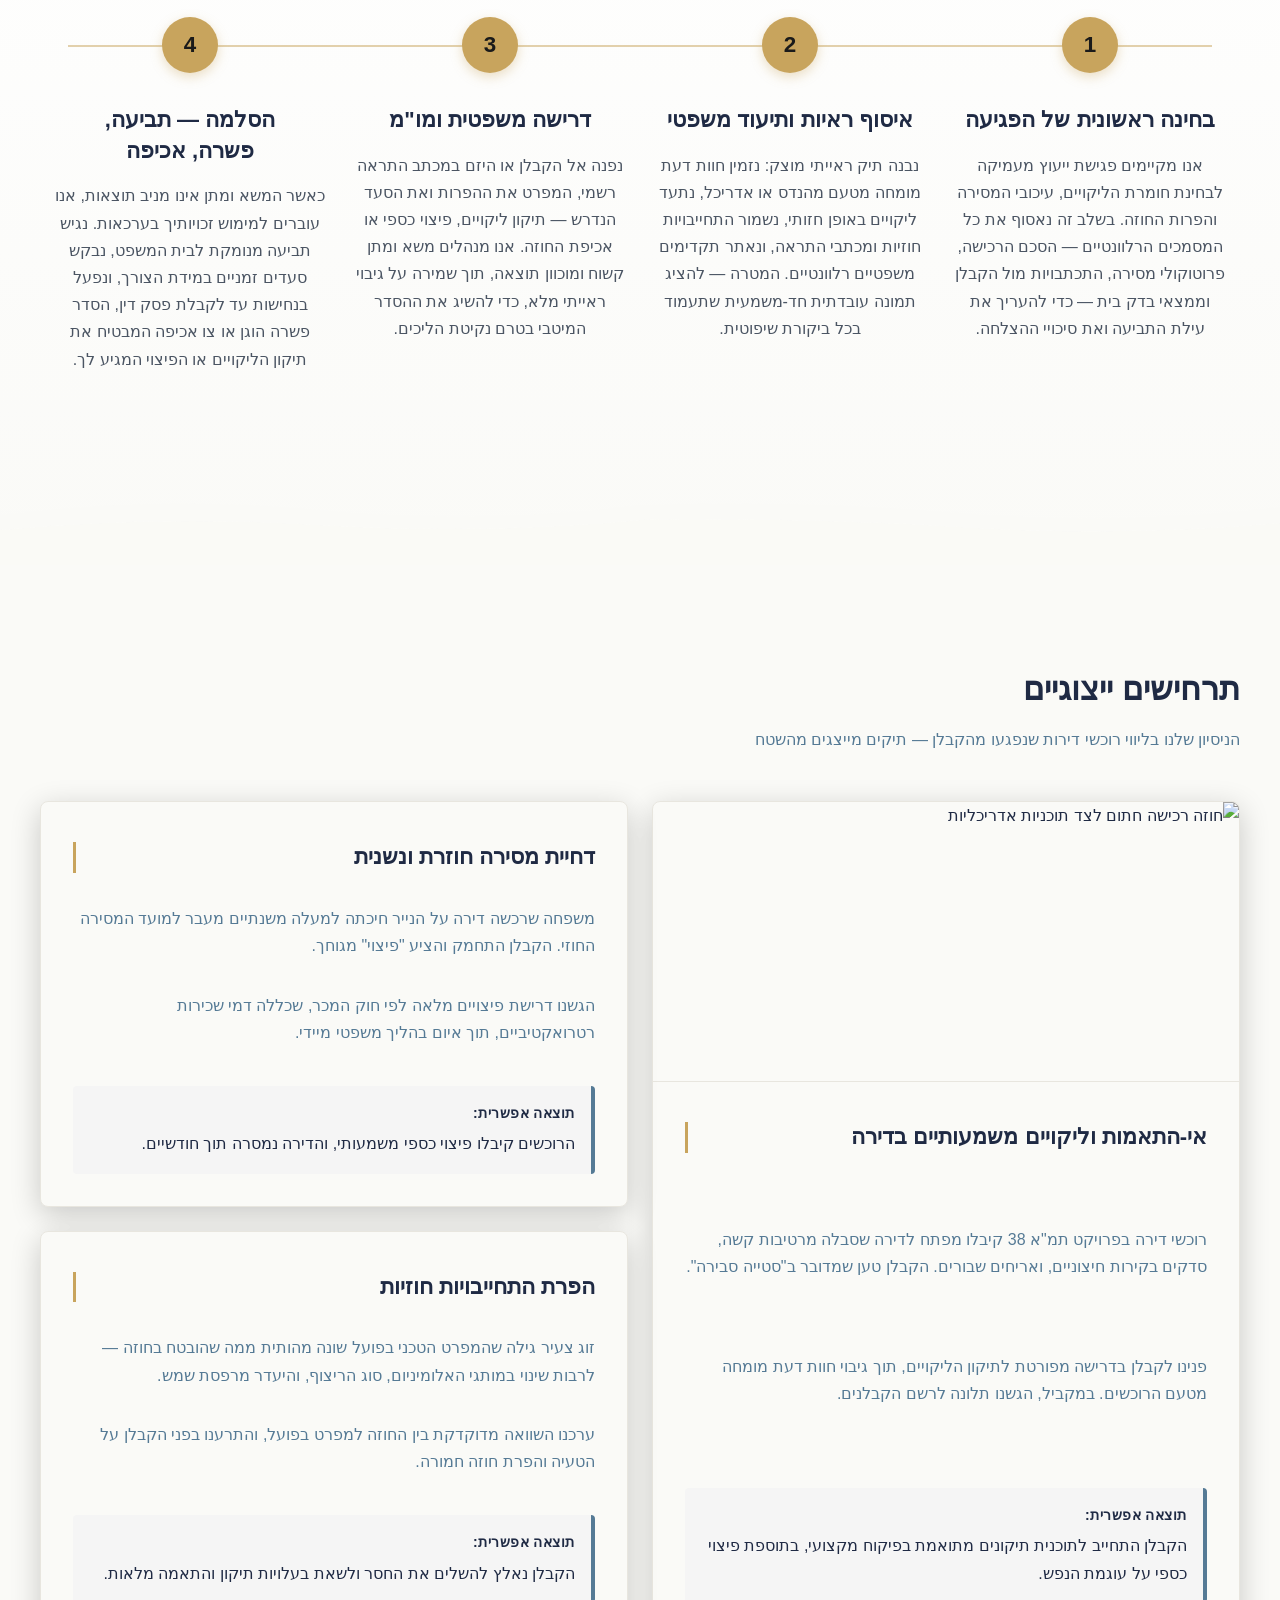
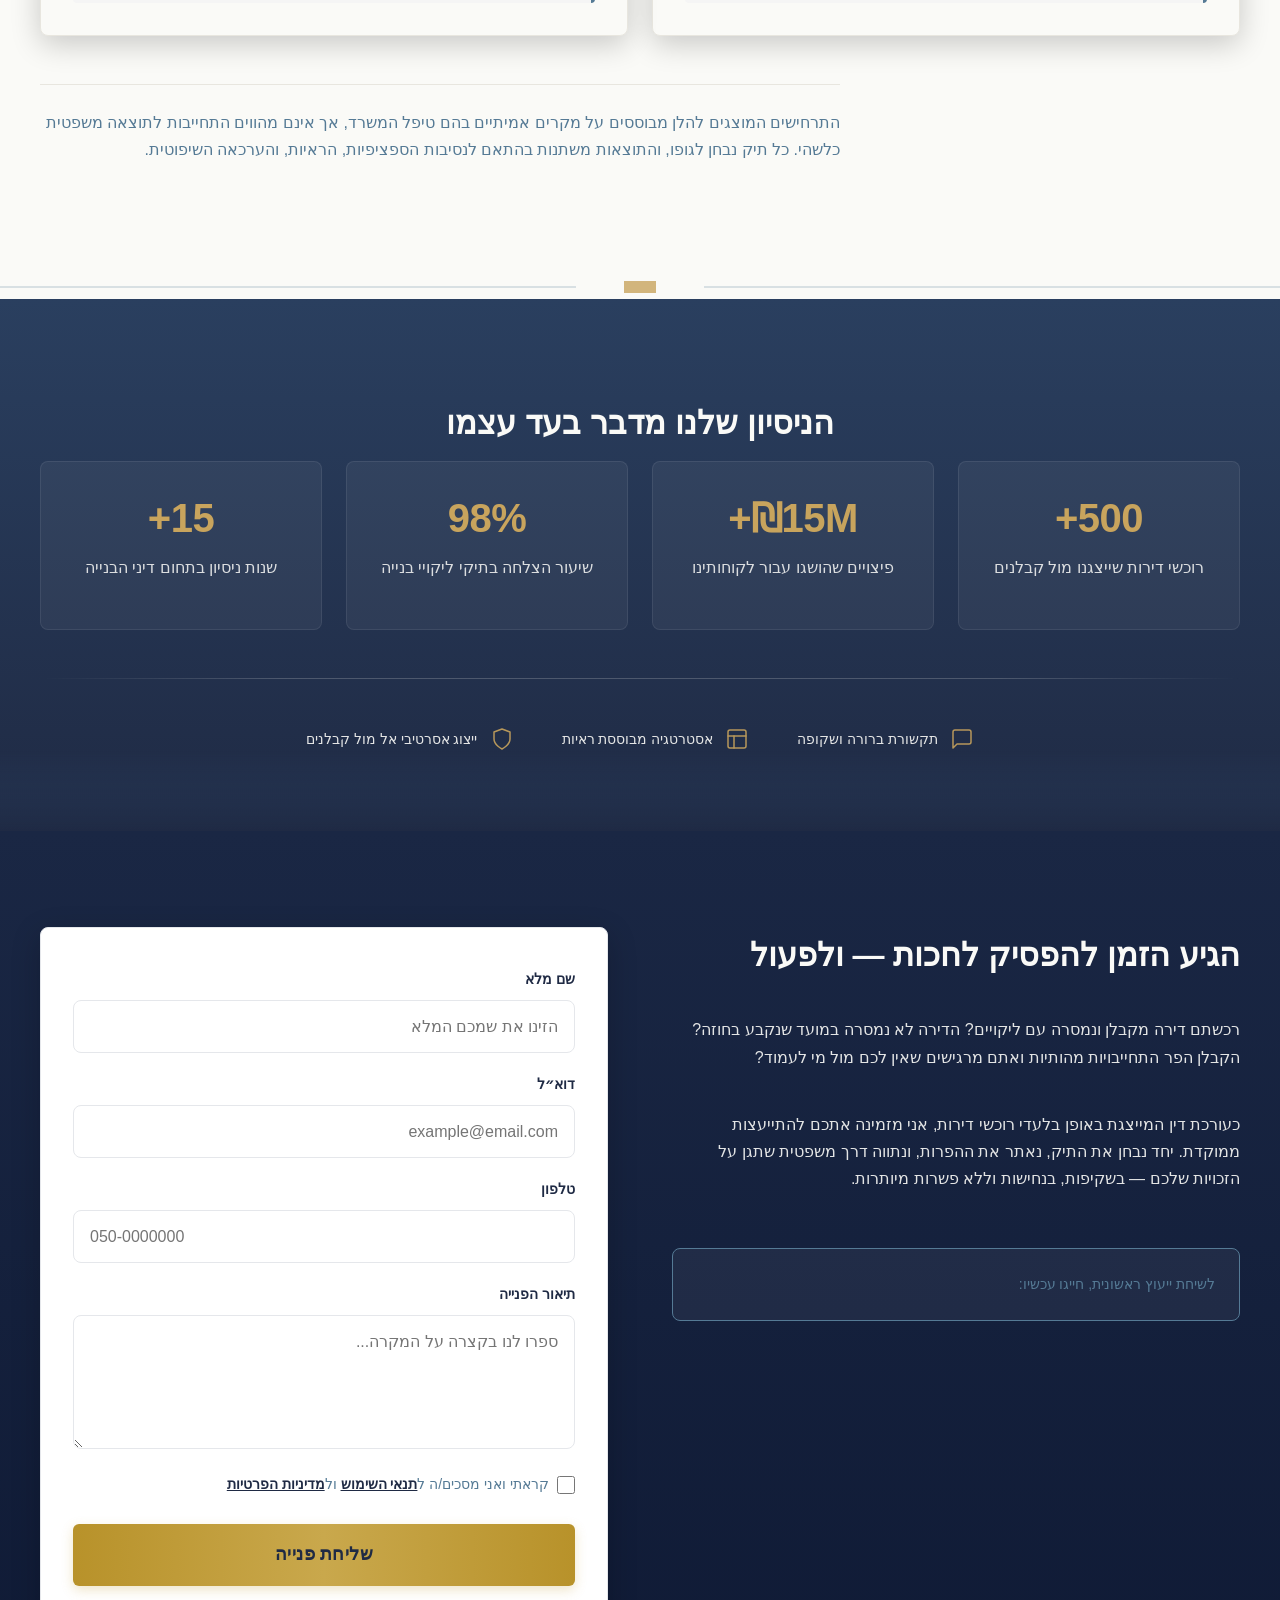
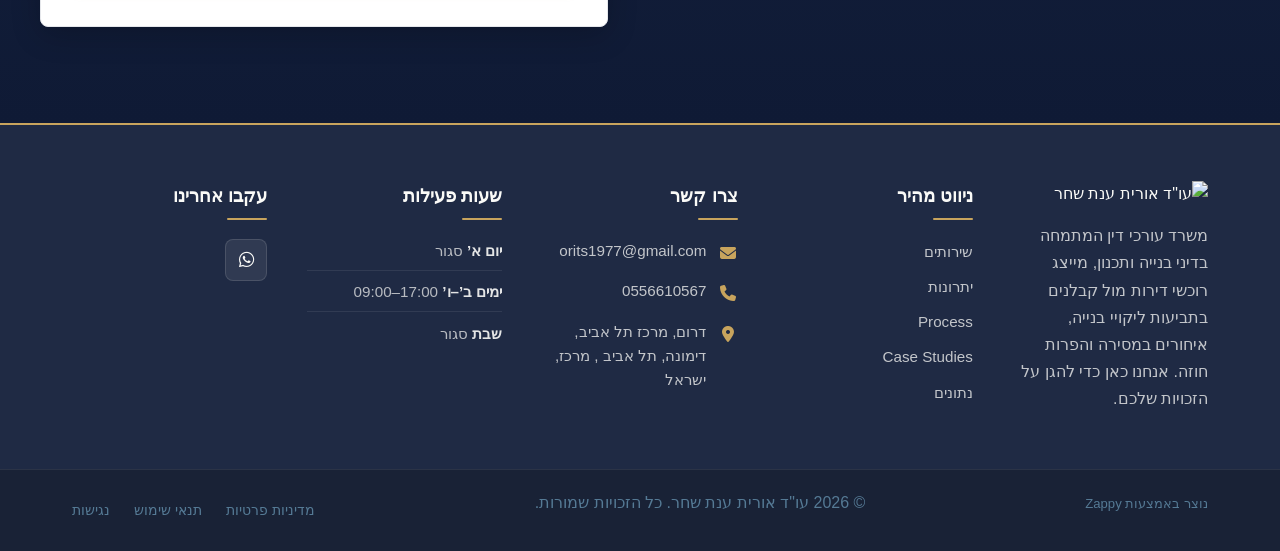
==== commit 3e0451c5: "Background sync: Progressive GitHub Sync" ====
--- a/index.html
+++ b/index.html
@@ -376,7 +376,7 @@
   <div class="nav-container">
     <div class="nav-right-group"><div class="nav-brand">
       <a href="/" class="logo-link"><img class="logo" src="/assets/site-----image-1.webp" alt="עו" ד="" אורית="" ענת="" שחר"=""></a>
-    </div><ul class="nav-menu" id="navMenu"><li><a href="#services">ליטיגציה בערכאות שלום ומשפחה ובעתירה מינהלית , נוער ערעורים</a></li><li><a href="#benefits">יתרונות</a></li><li><a href="#process">תהליך</a></li><li><a href="#case-studies">תיקי לקוחות</a></li><li><a href="#stats">נתונים</a></li><li class="mobile-contact-link nav-cta-mobile-item"><a href="#contact" class="nav-cta-btn">צור קשר</a></li></ul></div>
+    </div><ul class="nav-menu" id="navMenu"><li><a href="#services">ליטיגציה בערכאות שלום ומשפחה ובעתירה מינהלית , נוער ערעורים</a></li><li><a href="#benefits">בניית אסטרטגיה</a></li><li><a href="#process">תהליך</a></li><li><a href="#case-studies">תיקי לקוחות</a></li><li><a href="#stats">נתונים</a></li><li class="mobile-contact-link nav-cta-mobile-item"><a href="#contact" class="nav-cta-btn">צור קשר</a></li></ul></div>
     
     <div class="nav-cta-container">
       <a href="#contact" class="nav-cta-btn">צור קשר</a>
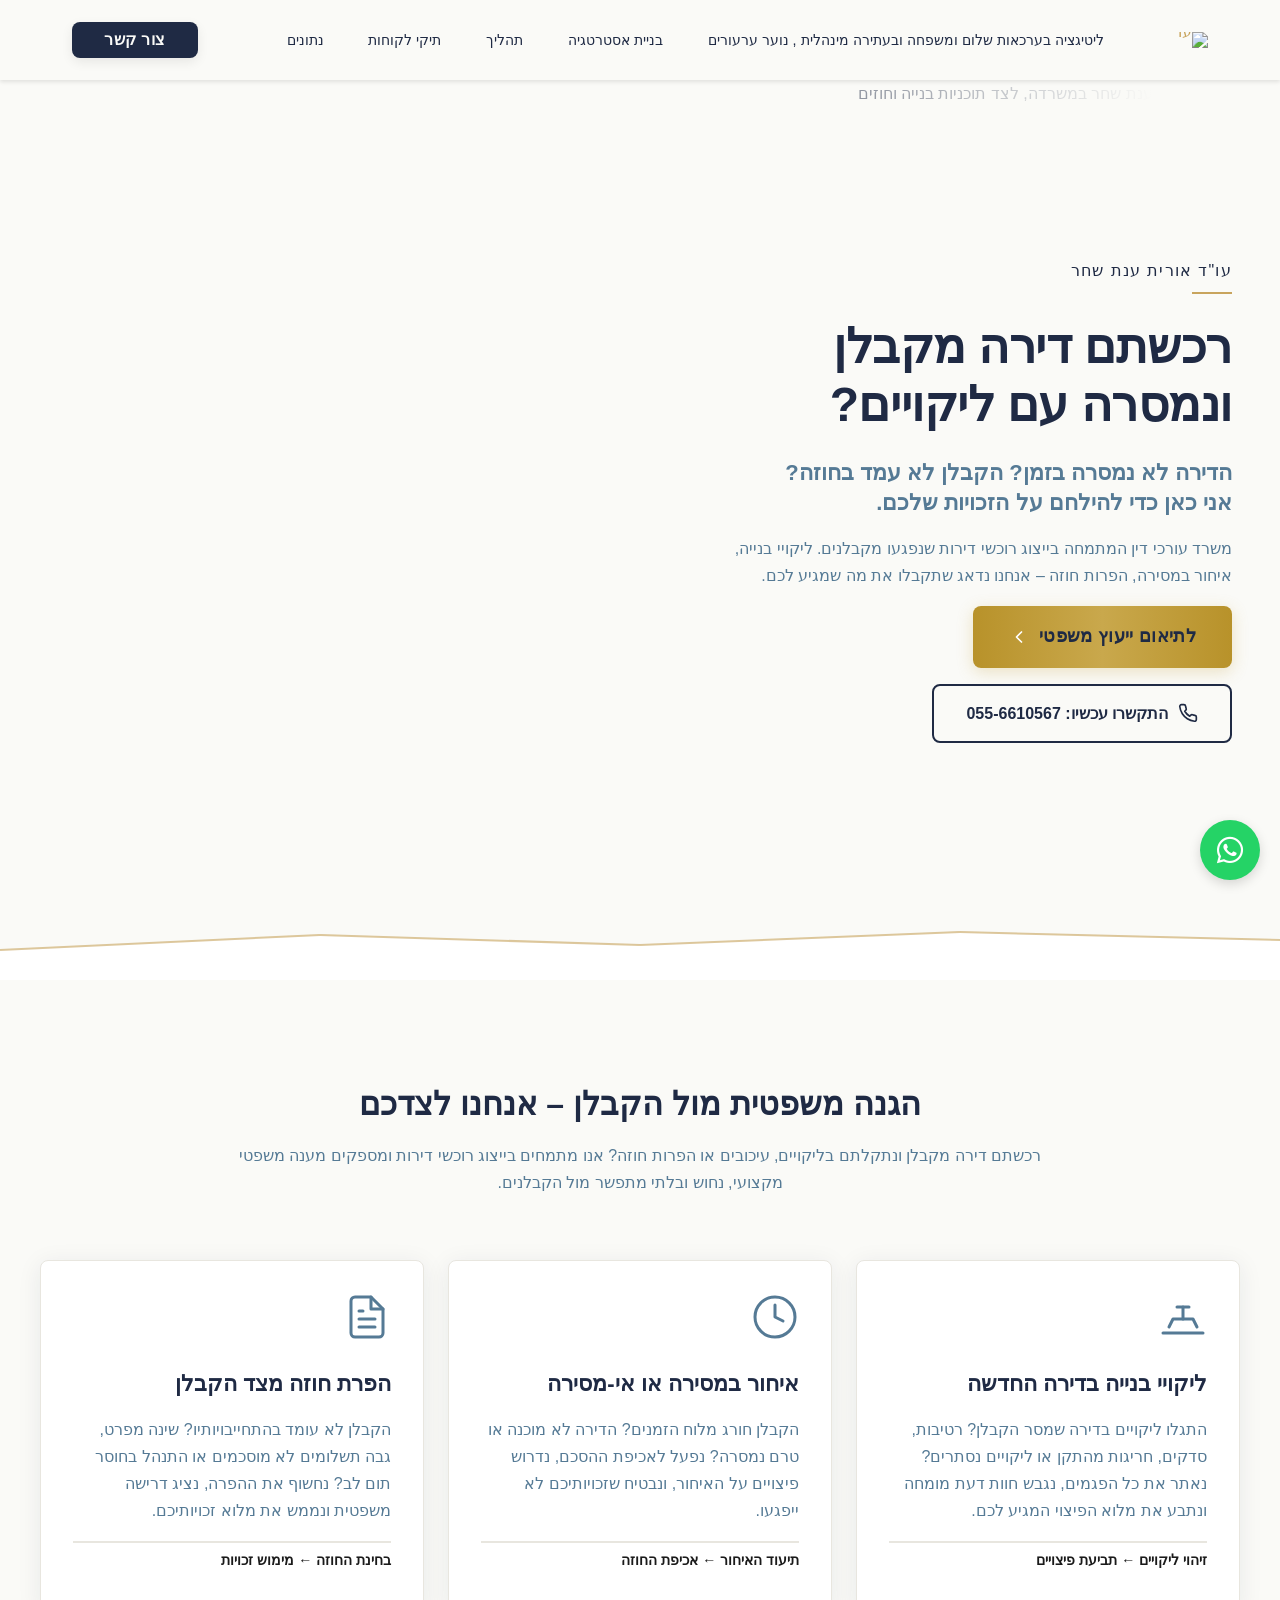
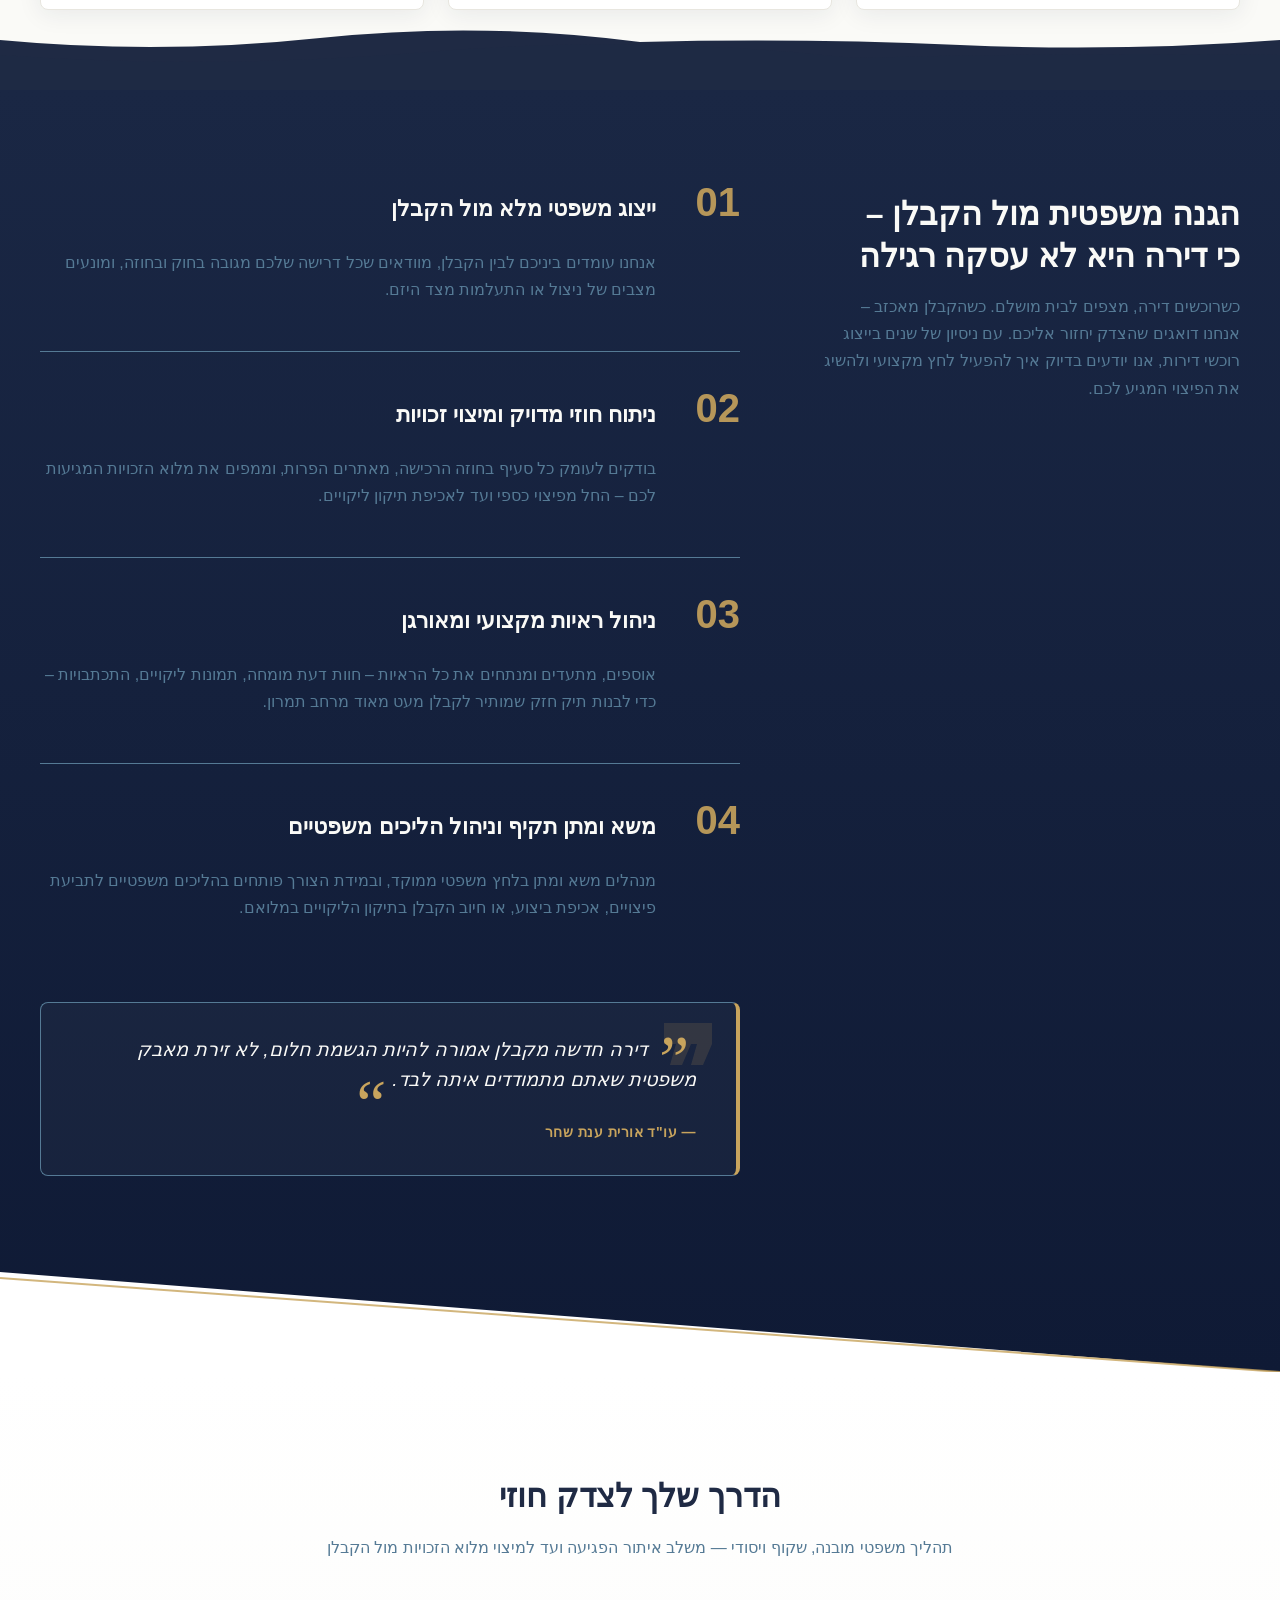
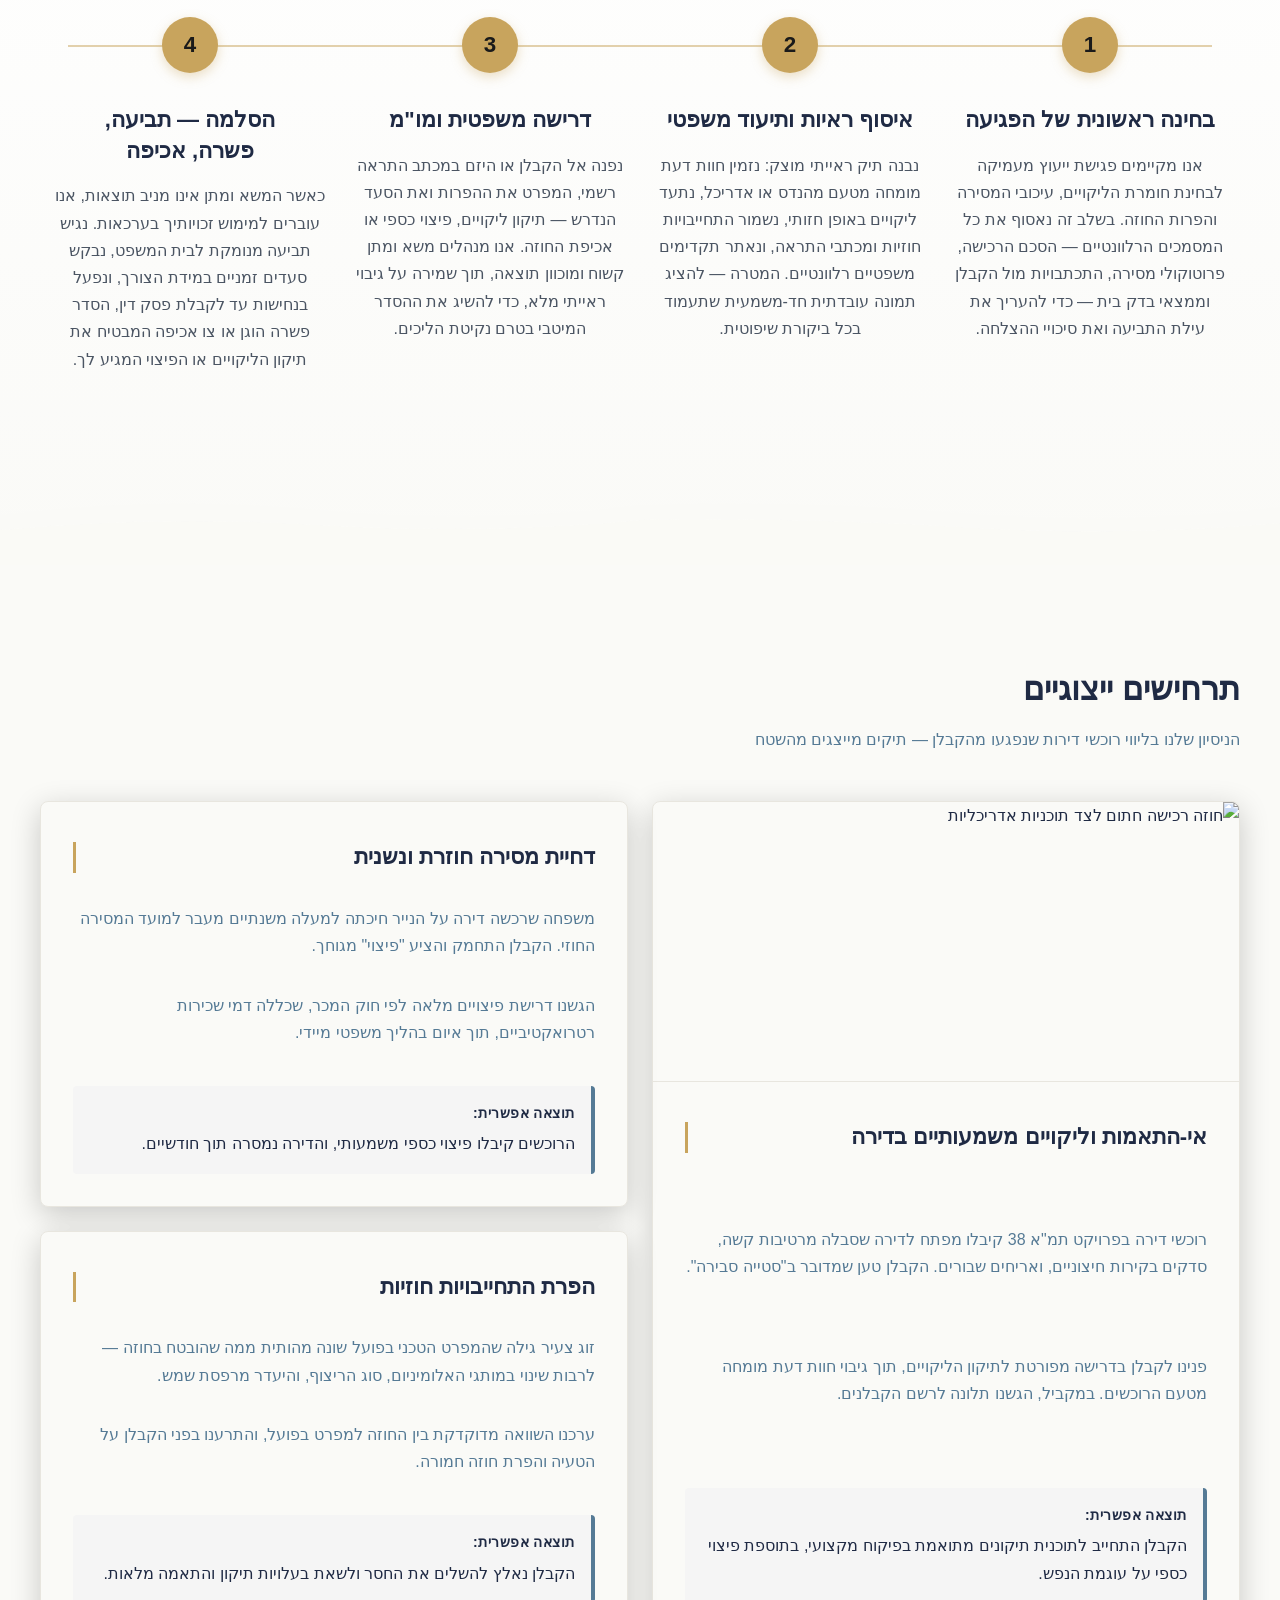
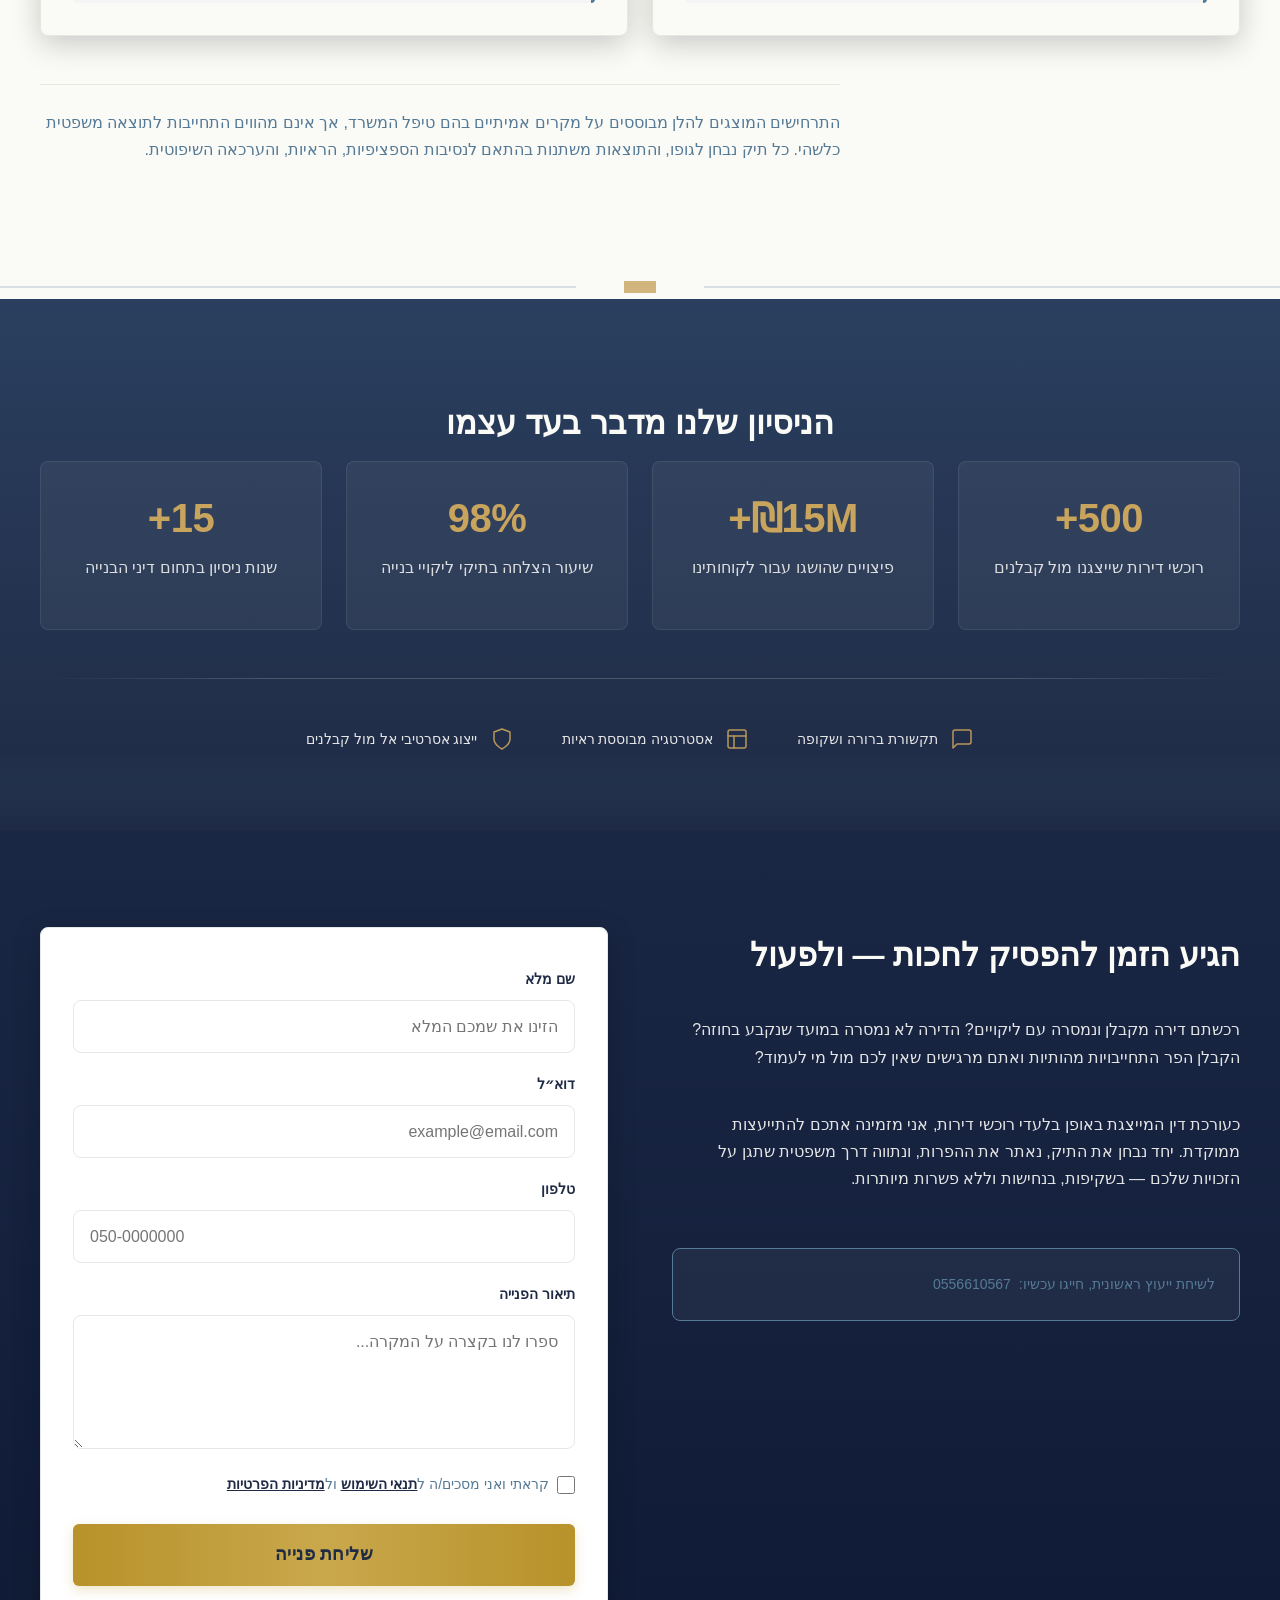
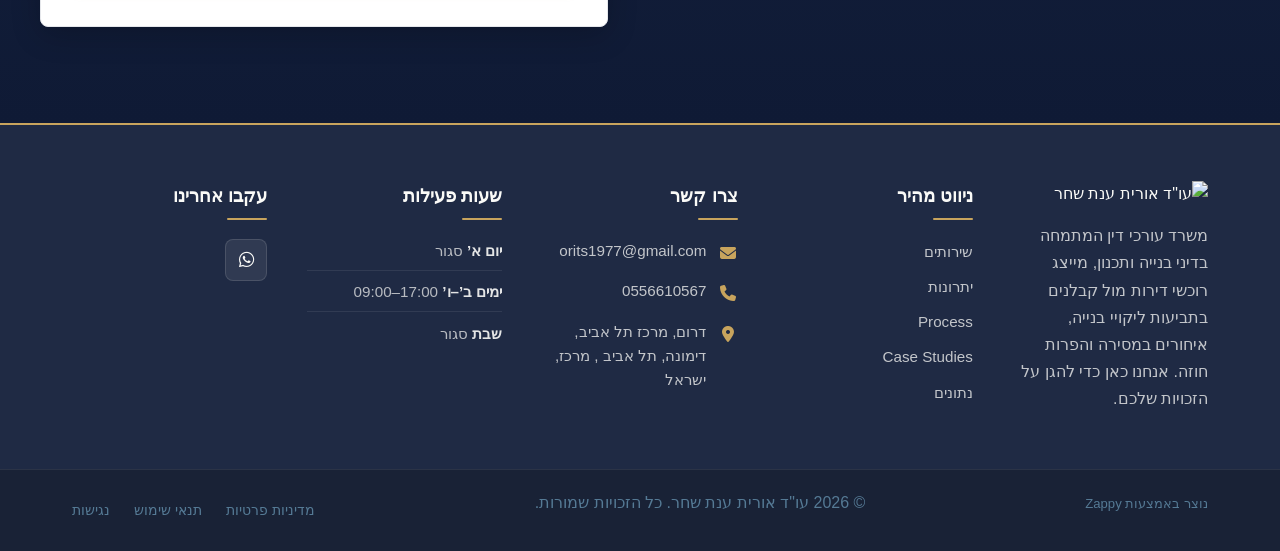
==== commit 230a1e35: "Incremental sync: 1 page(s) — update_text" ====
--- a/index.html
+++ b/index.html
@@ -228,9 +228,11 @@
     <meta name="twitter:card" content="summary_large_image">
     <meta name="twitter:title" content="הקבלן עשה לך עוול? נילחם על הזכויות שלך — עו&quot;ד אורית ענת שחר">
     <meta name="twitter:description" content="משרד עורכי דין המתמחה בליקויי בנייה, איחור במסירה והפרות חוזה. מייצגים רוכשי דירות מול קבלנים בנחישות וללא פשרות. צרו קשר עוד היום להערכת סיכויי התביעה שלכם.">
+    <script type="application/ld+json">{"@context":"https://schema.org","@graph":[{"@type":"LocalBusiness","@id":"https://orit-anat-shachar-law-office.zappy5.app#organization","name":"עו\"ד אורית ענת שחר","url":"https://orit-anat-shachar-law-office.zappy5.app","description":"A legal practice led by attorney Orit Anat Shahar, specializing in representing apartment buyers who have been wronged by contractors. The firm focuses on cases involving construction defects, delayed or non-delivery of apartments, and breach of contract by developers. The tone is assertive and protective, positioning the attorney as a champion for homebuyers' rights against negligent or dishonest contractors.","address":{"@type":"PostalAddress","streetAddress":"דרום, מרכז תל אביב, דימונה, תל אביב , מרכז, ישראל"},"contactPoint":[{"@type":"ContactPoint","contactType":"customer service","email":"orits1977@gmail.com","telephone":"0556610567"}]},{"@type":"WebSite","@id":"https://orit-anat-shachar-law-office.zappy5.app#website","url":"https://orit-anat-shachar-law-office.zappy5.app","name":"עו\"ד אורית ענת שחר","publisher":{"@id":"https://orit-anat-shachar-law-office.zappy5.app#organization"}},{"@type":"ContactPage","@id":"https://orit-anat-shachar-law-office.zappy5.app#contactpage","url":"https://orit-anat-shachar-law-office.zappy5.app","name":"הקבלן עשה לך עוול? נילחם על הזכויות שלך — עו&quot;ד אורית ענת שחר","mainEntity":{"@id":"https://orit-anat-shachar-law-office.zappy5.app#organization"},"potentialAction":{"@type":"CommunicateAction","target":{"@type":"EntryPoint","urlTemplate":"https://orit-anat-shachar-law-office.zappy5.app/api/email/contact-form","actionPlatform":["http/method=POST"],"contentType":"application/json"},"instrument":[{"@type":"PropertyValue","name":"name","propertyID":"text","valueRequired":true,"description":"הזינו את שמכם המלא"},{"@type":"PropertyValue","name":"email","propertyID":"email","valueRequired":true,"description":"example@email.com"},{"@type":"PropertyValue","name":"phone","propertyID":"tel","valueRequired":true,"description":"050-0000000"},{"@type":"PropertyValue","name":"message","propertyID":"textarea","valueRequired":true,"description":"ספרו לנו בקצרה על המקרה..."},{"@type":"PropertyValue","name":"privacy_consent","propertyID":"checkbox","valueRequired":true}]}}]}</script>
     
     <link rel="stylesheet" href="/styles.css">
     <script>window.ZAPPY_WEBSITE_ID = "d4938ee7-b1e9-4eec-ac73-2bf0f45cf42d"; window.ZAPPY_API_BASE = "https://api.zappy5.com";</script>
+    <link rel="preload" as="image" href="/assets/site-index-hero-image-1.webp" fetchpriority="high">
 
     <style id="zappy-dropdown-submenu-styles">
       /* ========== DESKTOP DROPDOWN SUBMENU STYLES ========== */
@@ -842,7 +844,7 @@
   
   <main id="main">
     <section data-band-index="0" id="hero" class="index-hero-section" data-layout-spec="בית-hero" data-hero-treatment="fade-bleed" style="--hero-fade-color: var(--bg-light);" data-hero-type="fullscreen-scrim">
-  <img loading="eager" fetchpriority="high" class="hero-fade-img" data-hero-bg="true" data-placeholder="index-hero-image-1" data-context="A confident female attorney in her late 40s, wearing a professional navy blazer over a cream blouse, standing in a bright modern legal office with large windows. On her desk, visible architectural blueprints, rolled construction drawings, a legal contract, and a gold-accented pen. Natural daylight fills the space, creating a trustworthy and authoritative atmosphere." width="1200" height="600" src="/assets/site-index-hero-image-1.webp" alt="עורכת דין אורית ענת שחר במשרדה, לצד תוכניות בנייה וחוזים">
+  <img loading="eager" fetchpriority="high" decoding="async" class="hero-fade-img" data-hero-bg="true" data-placeholder="index-hero-image-1" data-context="A confident female attorney in her late 40s, wearing a professional navy blazer over a cream blouse, standing in a bright modern legal office with large windows. On her desk, visible architectural blueprints, rolled construction drawings, a legal contract, and a gold-accented pen. Natural daylight fills the space, creating a trustworthy and authoritative atmosphere." width="1200" height="600" src="/assets/site-index-hero-image-1.webp" alt="עורכת דין אורית ענת שחר במשרדה, לצד תוכניות בנייה וחוזים">
   
   <div class="hero-fade-content">
     <p class="hero-eyebrow">עו"ד אורית ענת שחר</p>
@@ -1215,7 +1217,9 @@
 
       <!-- Direct Phone CTA -->
       <div class="index-contact-section__phone-cta" id="zappy-section-78">
-        <span class="index-contact-section__phone-label">לשיחת ייעוץ ראשונית, חייגו עכשיו:</span>
+        <span class="index-contact-section__phone-label" style="">לשיחת ייעוץ ראשונית, חייגו עכשיו:&nbsp;
+
+0556610567</span>
         
       </div>
     </div>
@@ -1251,7 +1255,7 @@
           </label>
         </div>
 
-        <button type="submit" class="index-contact-section__submit">שליחת פנייה</button>
+        <button type="submit" class="index-contact-section__submit" style="color: rgb(31, 42, 68) !important;" data-element-type="button" data-element-id="btn-1783598622013-zy7d0ji7z" data-native-element="true">שליחת פנייה</button>
       </form>
     </div>
 
@@ -1264,7 +1268,7 @@
     <div class="footer-grid">
       <!-- Company Info -->
       <div class="footer-col footer-company-col">
-        <img src="/assets/legal-services-construction-law-logo.webp" alt="עו&quot;ד אורית ענת שחר" class="logo" data-zappy-footer-image="true">
+        <img src="/assets/legal-services-construction-law-logo.webp" alt="עו&quot;ד אורית ענת שחר" class="logo" data-zappy-footer-image="true" data-element-type="image" data-element-id="img-1783598622017-okmqb1bqz" style="">
         <p class="company-desc">משרד עורכי דין המתמחה בדיני בנייה ותכנון, מייצג רוכשי דירות מול קבלנים בתביעות ליקויי בנייה, איחורים במסירה והפרות חוזה. אנחנו כאן כדי להגן על הזכויות שלכם.</p>
       </div>
 
@@ -1283,18 +1287,14 @@
       <!-- Contact Info -->
       <div class="footer-col footer-contact-col">
         <h4>צרו קשר</h4>
-        <ul class="footer-contact">
-          <li>
-            <span class="contact-icon"><i class="fas fa-envelope" data-element-type="icon" data-element-id="icon-1783282965284-kufvdkxme" data-icon-type="fontawesome"></i></span>
+        <ul class="footer-contact" style=""><li>
+            <span class="contact-icon"><i class="fas fa-envelope" data-element-type="icon" data-element-id="icon-1783282965284-kufvdkxme" data-icon-type="fontawesome" style="cursor: pointer;"></i></span>
             <span class="contact-text"><a href="mailto:orits1977@gmail.com">orits1977@gmail.com</a></span>
-          </li>
-          <li>
-            <span class="contact-icon"><i class="fas fa-phone" data-element-type="icon" data-element-id="icon-1783282965284-iybhckuoj" data-icon-type="fontawesome"></i></span>
+          </li><li>
+            <span class="contact-icon"><i class="fas fa-phone" data-element-type="icon" data-element-id="icon-1783282965284-iybhckuoj" data-icon-type="fontawesome" style="cursor: pointer;"></i></span>
             <span class="contact-text"><a href="tel:0556610567">0556610567</a></span>
-          </li>
-          <li><a href="https://www.google.com/maps/search/?api=1&amp;query=%D7%93%D7%A8%D7%95%D7%9D%2C%20%D7%9E%D7%A8%D7%9B%D7%96%20%D7%AA%D7%9C%20%D7%90%D7%91%D7%99%D7%91%2C%20%D7%93%D7%99%D7%9E%D7%95%D7%A0%D7%94%2C%20%D7%AA%D7%9C%20%D7%90%D7%91%D7%99%D7%91%20%2C%20%D7%9E%D7%A8%D7%9B%D7%96%2C%20%D7%99%D7%A9%D7%A8%D7%90%D7%9C" target="_blank" rel="noopener noreferrer" style="display: flex; align-items: flex-start; gap: inherit;"><span class="contact-icon"><i class="fas fa-map-marker-alt" data-element-type="icon" data-element-id="icon-1783282965284-x7v9usmv7" data-icon-type="fontawesome" style="cursor: pointer;"></i></span>
-            <span class="contact-text">דרום, מרכז תל אביב, דימונה, תל אביב , מרכז, ישראל</span></a></li>
-        </ul>
+          </li><li><a href="https://www.google.com/maps/search/?api=1&amp;query=%D7%93%D7%A8%D7%95%D7%9D%2C%20%D7%9E%D7%A8%D7%9B%D7%96%20%D7%AA%D7%9C%20%D7%90%D7%91%D7%99%D7%91%2C%20%D7%93%D7%99%D7%9E%D7%95%D7%A0%D7%94%2C%20%D7%AA%D7%9C%20%D7%90%D7%91%D7%99%D7%91%20%2C%20%D7%9E%D7%A8%D7%9B%D7%96%2C%20%D7%99%D7%A9%D7%A8%D7%90%D7%9C" target="_blank" rel="noopener noreferrer" style="display: flex; align-items: flex-start; gap: inherit;"><span class="contact-icon"><i class="fas fa-map-marker-alt" data-element-type="icon" data-element-id="icon-1783282965284-x7v9usmv7" data-icon-type="fontawesome" style="cursor: pointer;"></i></span>
+            <span class="contact-text">דרום, מרכז תל אביב, דימונה, תל אביב , מרכז, ישראל</span></a></li></ul>
       </div>
 
       <!-- Business Hours -->
@@ -1326,7 +1326,7 @@
         <a href="/terms">תנאי שימוש</a>
         <a href="/accessibility">נגישות</a>
       </div>
-      <p class="zappy-editable"><a href="https://zappy5.com" target="_blank" class="zappy-attribution">נוצר באמצעות Zappy</a>
+      <p><a href="https://zappy5.com" target="_blank" class="zappy-attribution">נוצר באמצעות Zappy</a>
     </p></div>
   </div>
 </footer>
